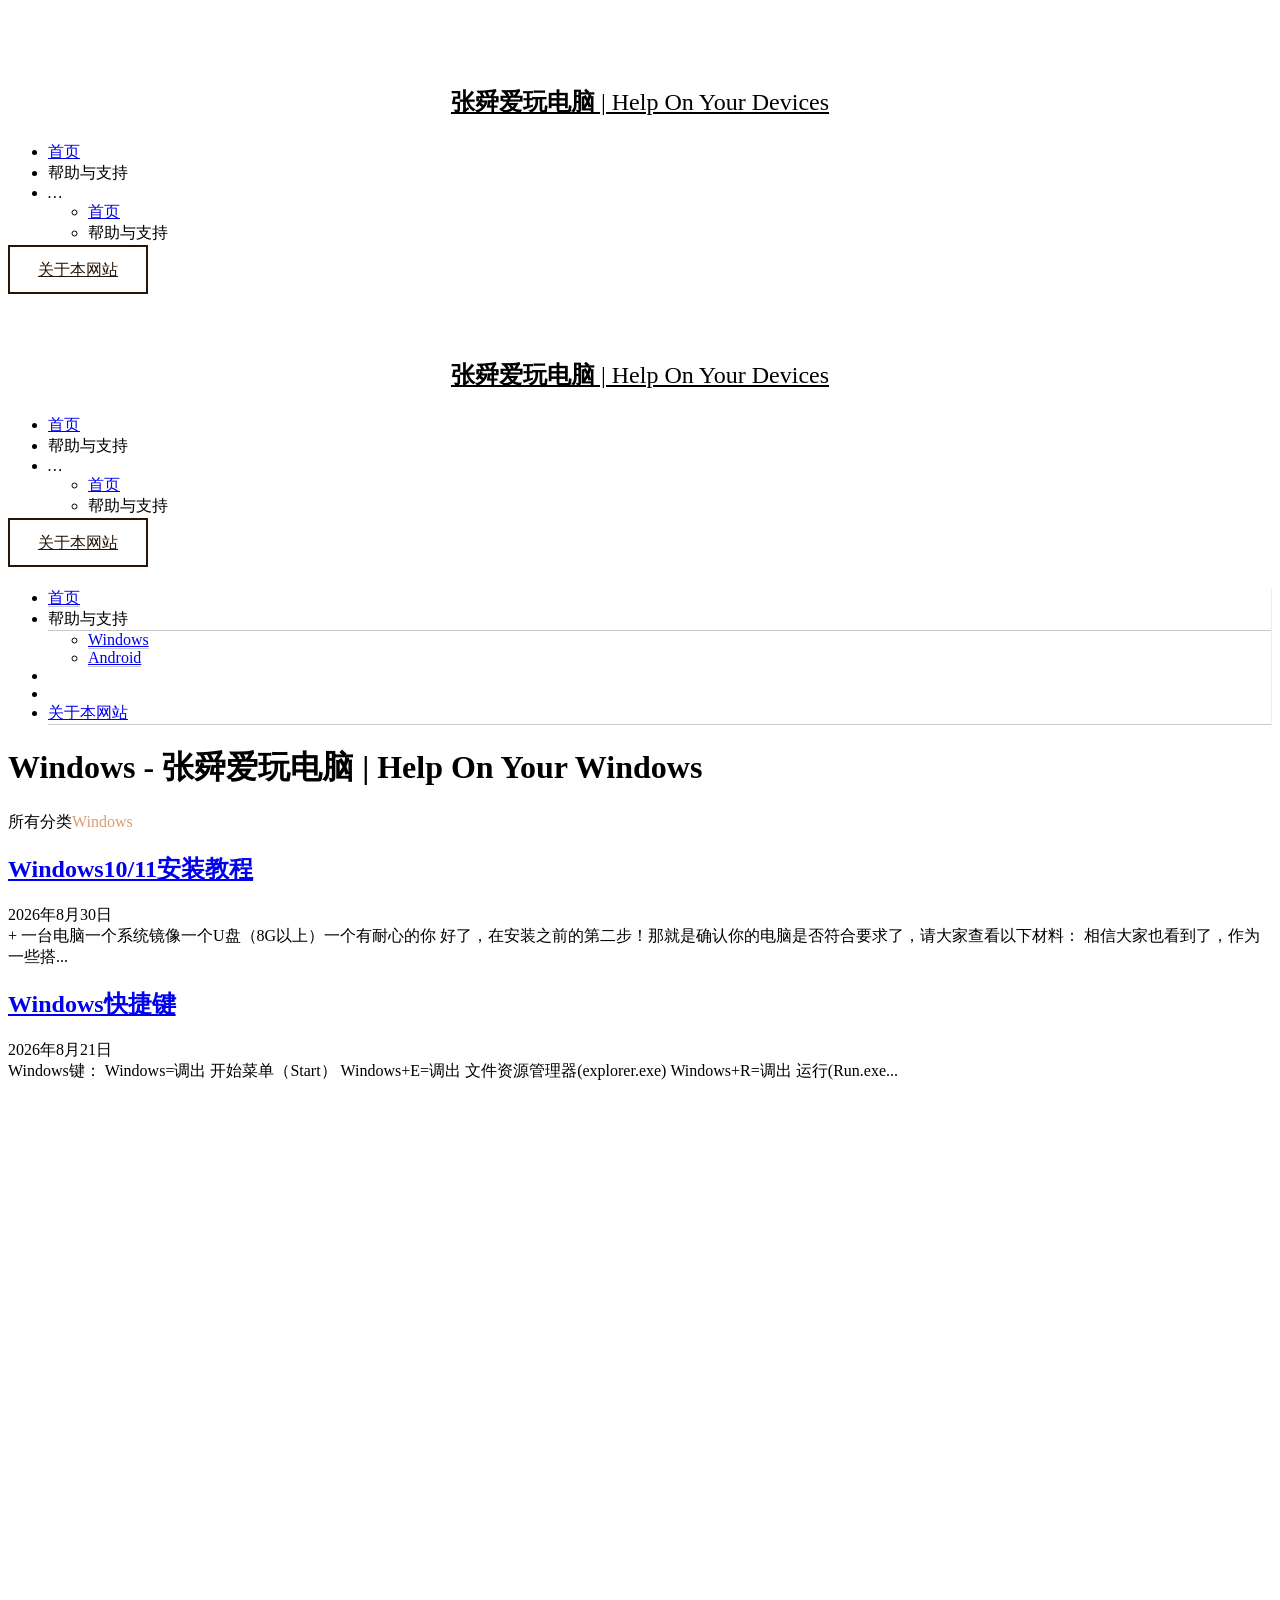
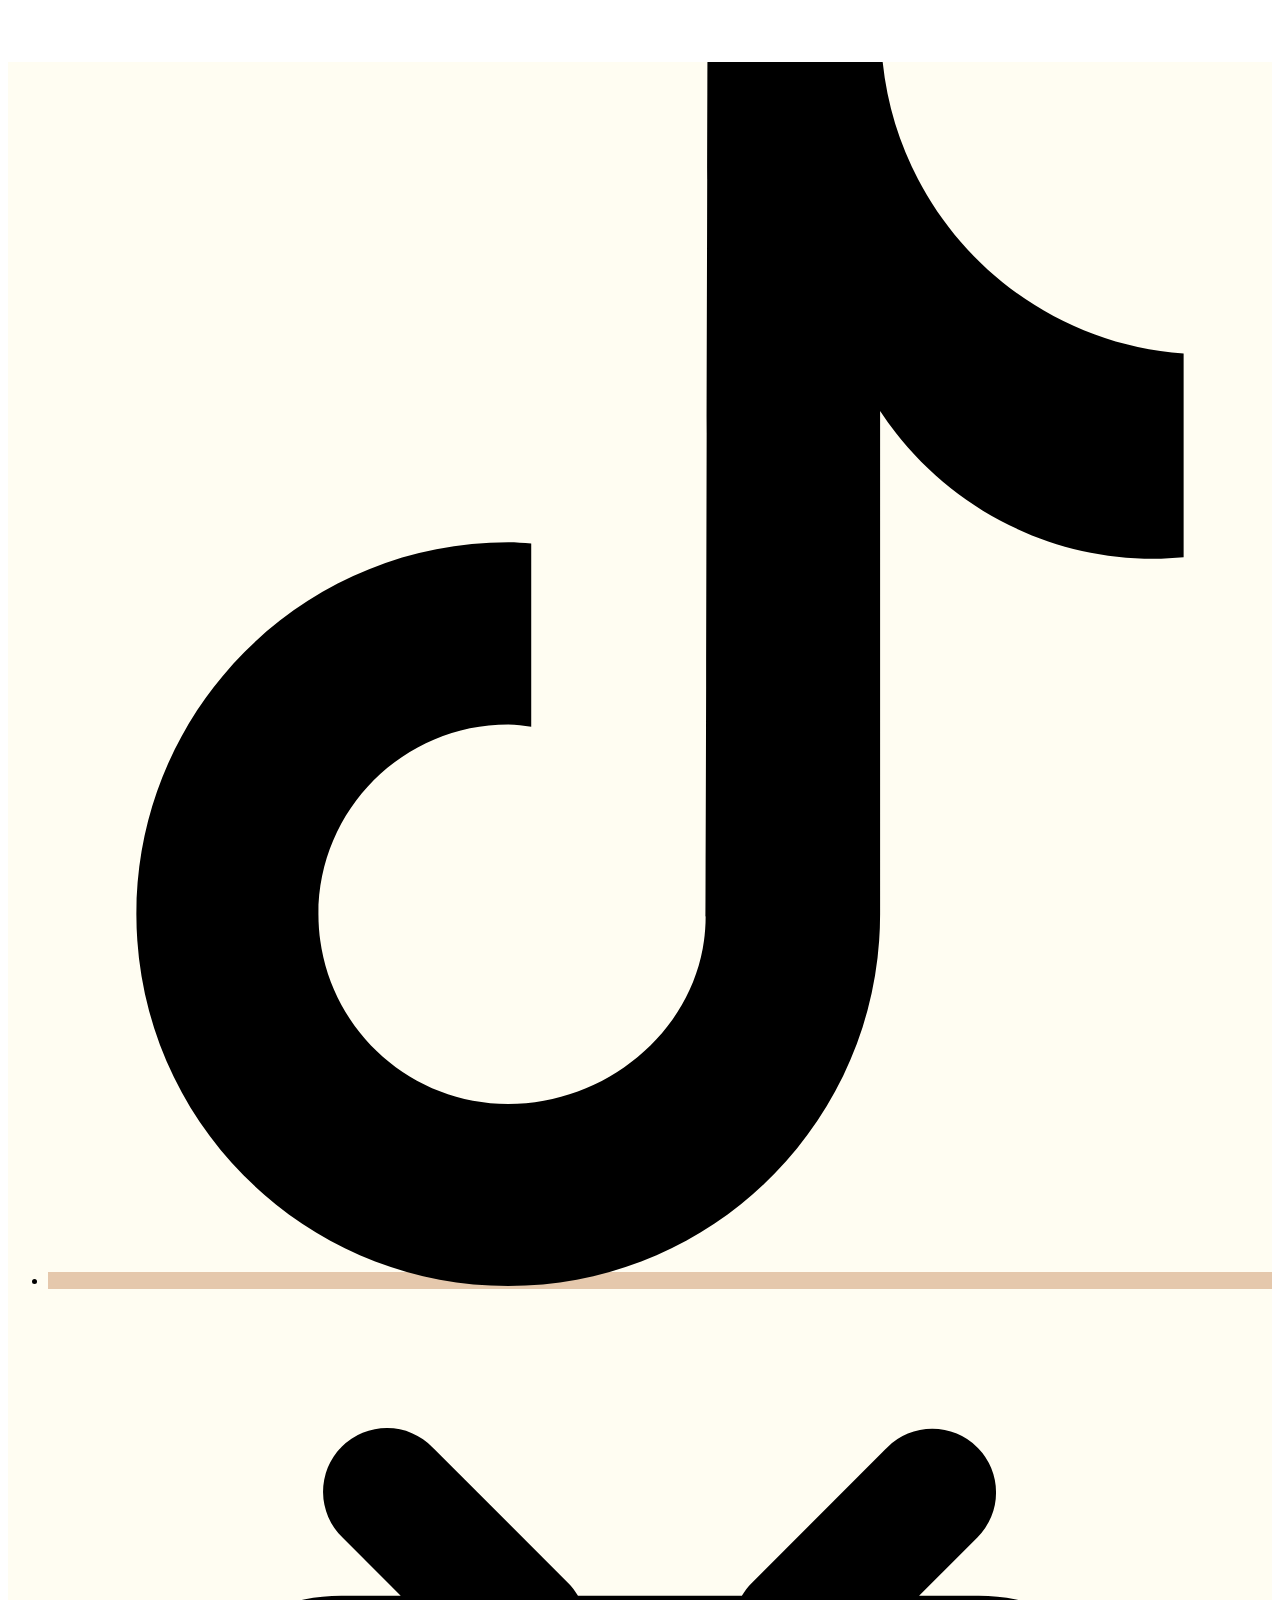
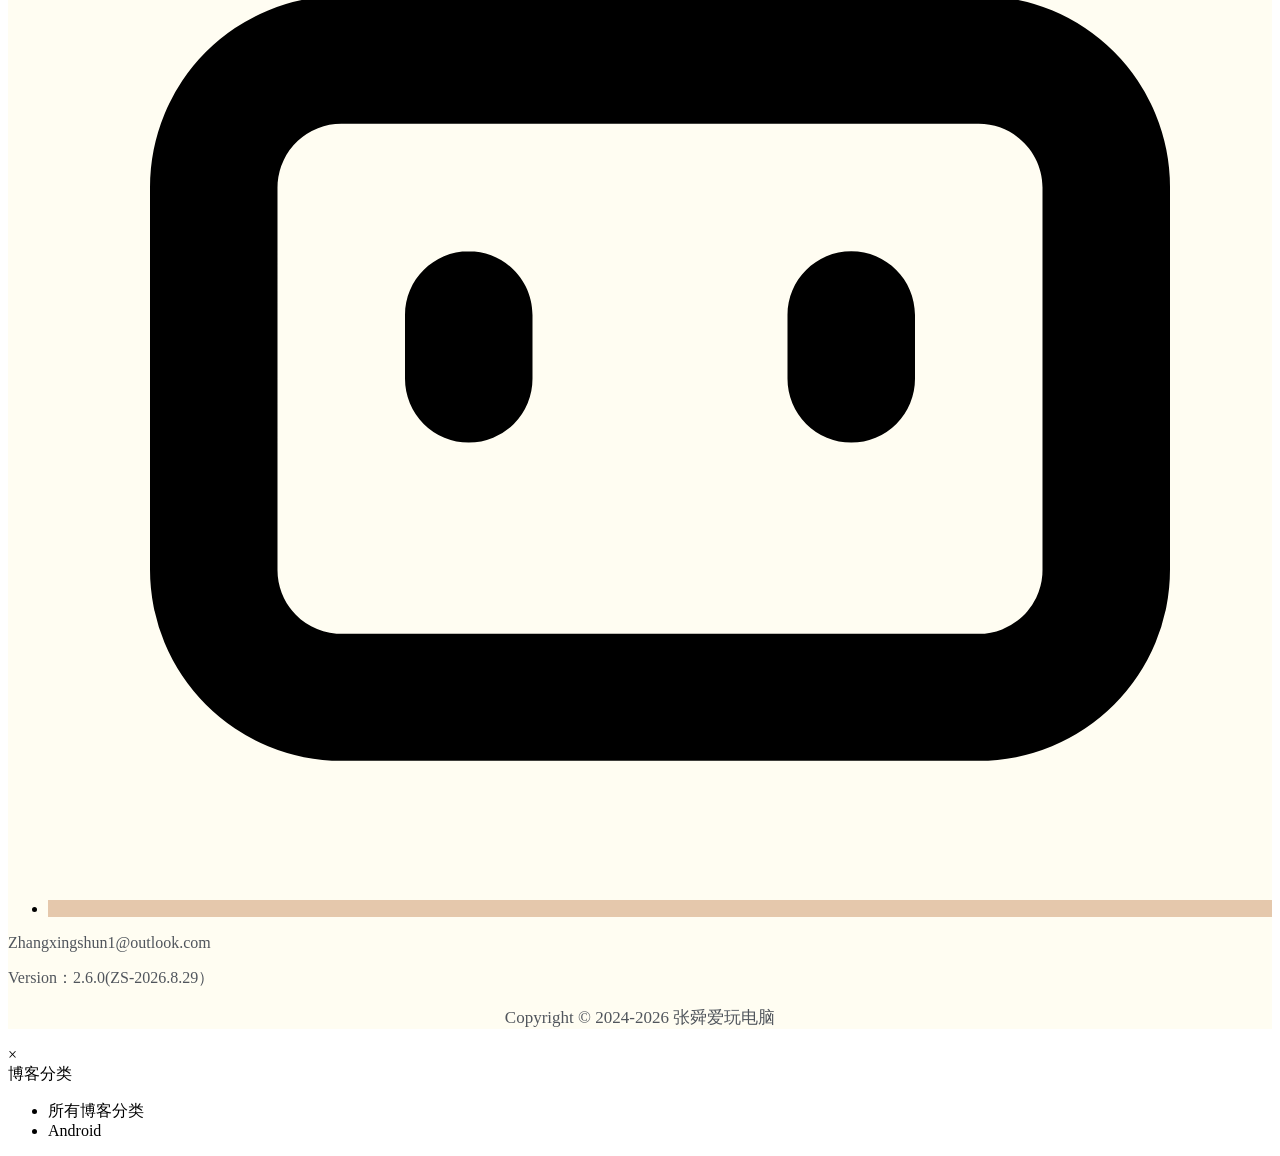
==== windows.html @ d5bbf677 "Add static site root pages, blog and pages" ====
<!DOCTYPE html>
<html itemscope="" itemtype="http://schema.org/WebPage" lang="zh-CN" xmlns="http://www.w3.org/1999/xhtml" xmlns:og="http://ogp.me/ns#"><head>
<link rel="stylesheet" href="../../assets/css/inline-blog-categories-windows.css"/>

<title>Windows - 张舜爱玩电脑 | Help On Your Windows</title>
<!-- removing_gon has activated 100%, so we add not_removing_gon rollout for specific user -->


<meta content="text/html; charset=utf-8" http-equiv="Content-Type"/>


<meta content="width=device-width,initial-scale=1.0,user-scalable=yes,minimum-scale=1.0,maximum-scale=3.0" id="viewport" name="viewport"/>
<meta content="#ffffff" name="theme-color"/>




<link href="../../assets/main_v4.120c3380bda7862e0015.bundle-013b46f3.css" media="screen" rel="stylesheet" type="text/css"/>
<link defer="true" href="../../assets/FvThOzn_oIb22xNpss5MtjFCdyRO-04b8ef7e.png" rel="shortcut icon" type="image/x-icon"/>

<meta content="website" property="og:type"/>
<meta content="张舜爱玩电脑 | Help On Your Windows" property="og:title"/>

<meta content="../../assets/FvThOzn_oIb22xNpss5MtjFCdyRO-04b8ef7e.png" property="og:image"/>
<meta content="张舜爱玩电脑 | Help On Your Windows" property="og:site_name"/>
<meta property="og:description"/>
<meta content="张舜爱玩电脑 | Help On Your Windows" itemprop="name"/>
<meta itemprop="description"/>
<meta content="../../assets/FvThOzn_oIb22xNpss5MtjFCdyRO-04b8ef7e.png" itemprop="image"/>
<meta content="summary" name="twitter:card"/>
<meta content="张舜爱玩电脑 | Help On Your Windows" name="twitter:title"/>
<meta content="" name="twitter:description"/>
<meta content="../../assets/FvThOzn_oIb22xNpss5MtjFCdyRO-04b8ef7e.png" name="twitter:image"/>
<meta name="description"/>
<meta content="" name="keywords"/>


<link href="../../assets/FvThOzn_oIb22xNpss5MtjFCdyRO-04b8ef7e.png" rel="apple-touch-icon" sizes="58x58"/>
<link href="../../assets/FvThOzn_oIb22xNpss5MtjFCdyRO-04b8ef7e.png" rel="apple-touch-icon" sizes="76x76"/>
<link href="../../assets/FvThOzn_oIb22xNpss5MtjFCdyRO-04b8ef7e.png" rel="apple-touch-icon" sizes="80x80"/>
<link href="../../assets/FvThOzn_oIb22xNpss5MtjFCdyRO-04b8ef7e.png" rel="apple-touch-icon" sizes="87x87"/>
<link href="../../assets/FvThOzn_oIb22xNpss5MtjFCdyRO-04b8ef7e.png" rel="apple-touch-icon" sizes="114x114"/>
<link href="../../assets/FvThOzn_oIb22xNpss5MtjFCdyRO-04b8ef7e.png" rel="apple-touch-icon" sizes="120x120"/>
<link href="../../assets/FvThOzn_oIb22xNpss5MtjFCdyRO-04b8ef7e.png" rel="apple-touch-icon" sizes="152x152"/>
<link href="../../assets/FvThOzn_oIb22xNpss5MtjFCdyRO-04b8ef7e.png" rel="apple-touch-icon" sizes="167x167"/>
<link href="../../assets/FvThOzn_oIb22xNpss5MtjFCdyRO-04b8ef7e.png" rel="apple-touch-icon" sizes="180x180"/>



<!-- CUSTOM_CODE_START -->
<!-- CUSTOM_CODE_END -->



<link href="../../assets/css/fonts.css" rel="stylesheet"/><link href="../../assets/css/site.css" rel="stylesheet"/><link href="../../assets/css/runtime.css" rel="stylesheet"/></head>
<body class="show_category locale-zh-CN" data-mobile-new-breakpoint-stage="1" id="user_sites" theme_name="s5-theme">
<div class="product-sxl" data-id="13001093" id="s-page-container">
<style>#nav-popover-panel.nav-dropdown-popover{z-index:999999;padding:0 0;width:-webkit-max-content;width:-moz-max-content;width:max-content;}#nav-popover-panel.nav-dropdown-popover .inner-content{background-color:white;border:none;border-radius:0;padding:unset;}#nav-popover-panel.nav-dropdown-popover .inner-content .panel-container{background-color:white;display:-webkit-box;display:-webkit-flex;display:-ms-flexbox;display:flex;}#nav-popover-panel.nav-dropdown-popover .inner-content .panel-container .sub-panel{border-left:solid 1px white;}#nav-popover-panel.nav-dropdown-popover .inner-content .panel-container .main-panel,#nav-popover-panel.nav-dropdown-popover .inner-content .panel-container .sub-panel{max-height:46vh;overflow-y:auto;}#nav-popover-panel.nav-dropdown-popover .inner-content .panel-container .main-panel .inner-container,#nav-popover-panel.nav-dropdown-popover .inner-content .panel-container .sub-panel .inner-container{display:-webkit-box;display:-webkit-flex;display:-ms-flexbox;display:flex;}#nav-popover-panel.nav-dropdown-popover .inner-content .panel-container .main-panel ul,#nav-popover-panel.nav-dropdown-popover .inner-content .panel-container .sub-panel ul{background-color:white;padding:0 0;display:-webkit-box;display:-webkit-flex;display:-ms-flexbox;display:flex;-webkit-flex-direction:column;-ms-flex-direction:column;flex-direction:column;text-align:left;box-shadow:none;margin:0;}#nav-popover-panel.nav-dropdown-popover .inner-content .panel-container .main-panel ul li,#nav-popover-panel.nav-dropdown-popover .inner-content .panel-container .sub-panel ul li{width:100%;padding:0 0;margin-left:0;margin-right:0;}#nav-popover-panel.nav-dropdown-popover .inner-content .panel-container .main-panel ul li a,#nav-popover-panel.nav-dropdown-popover .inner-content .panel-container .sub-panel ul li a,#nav-popover-panel.nav-dropdown-popover .inner-content .panel-container .main-panel ul li .s-nav-dropdown-item,#nav-popover-panel.nav-dropdown-popover .inner-content .panel-container .sub-panel ul li .s-nav-dropdown-item{display:-webkit-box;display:-webkit-flex;display:-ms-flexbox;display:flex;-webkit-align-items:center;-webkit-box-align:center;-ms-flex-align:center;align-items:center;outline:none;padding:15px;max-width:300px;box-sizing:border-box;cursor:pointer;word-break:break-word;left:0;border:none;background-color:inherit;}#nav-popover-panel.nav-dropdown-popover .inner-content .panel-container .main-panel ul li a:hover,#nav-popover-panel.nav-dropdown-popover .inner-content .panel-container .sub-panel ul li a:hover,#nav-popover-panel.nav-dropdown-popover .inner-content .panel-container .main-panel ul li .s-nav-dropdown-item:hover,#nav-popover-panel.nav-dropdown-popover .inner-content .panel-container .sub-panel ul li .s-nav-dropdown-item:hover,#nav-popover-panel.nav-dropdown-popover .inner-content .panel-container .main-panel ul li a.selected,#nav-popover-panel.nav-dropdown-popover .inner-content .panel-container .sub-panel ul li a.selected,#nav-popover-panel.nav-dropdown-popover .inner-content .panel-container .main-panel ul li .s-nav-dropdown-item.selected,#nav-popover-panel.nav-dropdown-popover .inner-content .panel-container .sub-panel ul li .s-nav-dropdown-item.selected{background-color:inherit;}#nav-popover-panel.nav-dropdown-popover .inner-content .panel-container .main-panel ul li a:hover,#nav-popover-panel.nav-dropdown-popover .inner-content .panel-container .sub-panel ul li a:hover,#nav-popover-panel.nav-dropdown-popover .inner-content .panel-container .main-panel ul li .s-nav-dropdown-item:hover,#nav-popover-panel.nav-dropdown-popover .inner-content .panel-container .sub-panel ul li .s-nav-dropdown-item:hover{background-color:white;}#nav-popover-panel.nav-dropdown-popover .inner-content .panel-container .main-panel ul li a:before,#nav-popover-panel.nav-dropdown-popover .inner-content .panel-container .sub-panel ul li a:before,#nav-popover-panel.nav-dropdown-popover .inner-content .panel-container .main-panel ul li .s-nav-dropdown-item:before,#nav-popover-panel.nav-dropdown-popover .inner-content .panel-container .sub-panel ul li .s-nav-dropdown-item:before,#nav-popover-panel.nav-dropdown-popover .inner-content .panel-container .main-panel ul li a:after,#nav-popover-panel.nav-dropdown-popover .inner-content .panel-container .sub-panel ul li a:after,#nav-popover-panel.nav-dropdown-popover .inner-content .panel-container .main-panel ul li .s-nav-dropdown-item:after,#nav-popover-panel.nav-dropdown-popover .inner-content .panel-container .sub-panel ul li .s-nav-dropdown-item:after{content:none;}#nav-popover-panel.nav-dropdown-popover .inner-content .panel-container .main-panel ul li a .s-nav-text,#nav-popover-panel.nav-dropdown-popover .inner-content .panel-container .sub-panel ul li a .s-nav-text,#nav-popover-panel.nav-dropdown-popover .inner-content .panel-container .main-panel ul li .s-nav-dropdown-item .s-nav-text,#nav-popover-panel.nav-dropdown-popover .inner-content .panel-container .sub-panel ul li .s-nav-dropdown-item .s-nav-text,#nav-popover-panel.nav-dropdown-popover .inner-content .panel-container .main-panel ul li a .s-nav-dropdown-text,#nav-popover-panel.nav-dropdown-popover .inner-content .panel-container .sub-panel ul li a .s-nav-dropdown-text,#nav-popover-panel.nav-dropdown-popover .inner-content .panel-container .main-panel ul li .s-nav-dropdown-item .s-nav-dropdown-text,#nav-popover-panel.nav-dropdown-popover .inner-content .panel-container .sub-panel ul li .s-nav-dropdown-item .s-nav-dropdown-text{line-height:1.5;background:inherit;color:inherit;word-break:break-word;overflow :hidden;text-overflow:ellipsis;display:-webkit-box;-webkit-line-clamp:2;-webkit-box-orient:vertical;}#nav-popover-panel.nav-dropdown-popover .inner-content .panel-container .main-panel ul li a:not(.selected),#nav-popover-panel.nav-dropdown-popover .inner-content .panel-container .sub-panel ul li a:not(.selected),#nav-popover-panel.nav-dropdown-popover .inner-content .panel-container .main-panel ul li .s-nav-dropdown-item:not(.selected),#nav-popover-panel.nav-dropdown-popover .inner-content .panel-container .sub-panel ul li .s-nav-dropdown-item:not(.selected){color:#2e2e2f;}.css-12ihcb7#nav-popover-panel.nav-dropdown-popover{position:fixed;left:0px;top:0px;right:px;bottom:px;display:none;padding-top:0px;margin-left:unset !important;}.css-12ihcb7#nav-popover-panel.nav-dropdown-popover .inner-content{box-shadow:none;}.css-12ihcb7#nav-popover-panel.nav-dropdown-popover .inner-content .panel-container{-webkit-flex-direction:row;-ms-flex-direction:row;flex-direction:row;}.css-12ihcb7#nav-popover-panel.nav-dropdown-popover .inner-content .panel-container .main-panel ul li a:hover,.css-12ihcb7#nav-popover-panel.nav-dropdown-popover .inner-content .panel-container .sub-panel ul li a:hover,.css-12ihcb7#nav-popover-panel.nav-dropdown-popover .inner-content .panel-container .main-panel ul li .s-nav-dropdown-item:hover,.css-12ihcb7#nav-popover-panel.nav-dropdown-popover .inner-content .panel-container .sub-panel ul li .s-nav-dropdown-item:hover,.css-12ihcb7#nav-popover-panel.nav-dropdown-popover .inner-content .panel-container .main-panel ul li a.selected,.css-12ihcb7#nav-popover-panel.nav-dropdown-popover .inner-content .panel-container .sub-panel ul li a.selected,.css-12ihcb7#nav-popover-panel.nav-dropdown-popover .inner-content .panel-container .main-panel ul li .s-nav-dropdown-item.selected,.css-12ihcb7#nav-popover-panel.nav-dropdown-popover .inner-content .panel-container .sub-panel ul li .s-nav-dropdown-item.selected{color:#d47125;}.css-12ihcb7#nav-popover-panel.nav-dropdown-popover .inner-content .panel-container .main-panel ul li a i.fa,.css-12ihcb7#nav-popover-panel.nav-dropdown-popover .inner-content .panel-container .sub-panel ul li a i.fa,.css-12ihcb7#nav-popover-panel.nav-dropdown-popover .inner-content .panel-container .main-panel ul li .s-nav-dropdown-item i.fa,.css-12ihcb7#nav-popover-panel.nav-dropdown-popover .inner-content .panel-container .sub-panel ul li .s-nav-dropdown-item i.fa{margin:0 0 0 10px;}#s-content .css-p1lqz7.s-common-button.s-custom-btn,#section-selector-wrapper .css-p1lqz7.s-common-button.s-custom-btn,#s-use-site-style-config-container .css-p1lqz7.s-common-button.s-custom-btn{color:#271507;border:2px solid #271507;background:transparent;padding:14px 28px;}.css-pa7kn5 .s-top-padding-large.s-section:not(.s-slider-section):not(.s-grid-section),.css-pa7kn5 .s-top-padding-large.s-grid-section:not(._wide),.css-pa7kn5 .s-top-padding-large.s-new-grid-section:not(.padding-adjust),.css-pa7kn5 .s-top-padding-large.s-section.s-new-grid-section.padding-adjust{padding-top:150px !important;}.css-pa7kn5 .s-bottom-padding-large.s-section:not(.s-slider-section):not(.s-grid-section),.css-pa7kn5 .s-bottom-padding-large.s-grid-section:not(._wide):not(.padding-adjust),.css-pa7kn5 .s-bottom-padding-large.s-new-grid-section:not(.padding-adjust),.css-pa7kn5 .s-bottom-padding-large.s-section.s-new-grid-section.padding-adjust{padding-bottom:150px !important;}.css-pa7kn5 .s-top-padding-half.s-section:not(.s-slider-section):not(.s-grid-section),.css-pa7kn5 .s-top-padding-half.s-grid-section:not(._wide):not(.padding-adjust),.css-pa7kn5 .s-top-padding-half.s-new-grid-section:not(.padding-adjust),.css-pa7kn5 .s-top-padding-half.s-section.s-new-grid-section.padding-adjust{padding-top:138px;}@media screen and (max-width:767px){.css-pa7kn5 .s-top-padding-half.s-section:not(.s-slider-section):not(.s-grid-section),.css-pa7kn5 .s-top-padding-half.s-grid-section:not(._wide):not(.padding-adjust),.css-pa7kn5 .s-top-padding-half.s-new-grid-section:not(.padding-adjust),.css-pa7kn5 .s-top-padding-half.s-section.s-new-grid-section.padding-adjust{padding-top:125px;}}.css-pa7kn5 .s-bottom-padding-half.s-section:not(.s-slider-section):not(.s-grid-section),.css-pa7kn5 .s-bottom-padding-half.s-grid-section:not(._wide):not(.padding-adjust),.css-pa7kn5 .s-bottom-padding-half.s-new-grid-section:not(.padding-adjust),.css-pa7kn5 .s-bottom-padding-half.s-section.s-new-grid-section.padding-adjust{padding-bottom:calc( 40px + 0px );}@media screen and (max-width:767px){.css-pa7kn5 .s-bottom-padding-half.s-section:not(.s-slider-section):not(.s-grid-section),.css-pa7kn5 .s-bottom-padding-half.s-grid-section:not(._wide):not(.padding-adjust),.css-pa7kn5 .s-bottom-padding-half.s-new-grid-section:not(.padding-adjust),.css-pa7kn5 .s-bottom-padding-half.s-section.s-new-grid-section.padding-adjust{padding-bottom:calc( 27px + 0px );}}.css-pa7kn5 .s-top-padding-none.s-section:not(.s-slider-section):not(.s-grid-section),.css-pa7kn5 .s-top-padding-none.s-grid-section:not(._wide):not(.padding-adjust),.css-pa7kn5 .s-top-padding-none.s-new-grid-section:not(.padding-adjust),.css-pa7kn5 .s-top-padding-none.s-section.s-new-grid-section.padding-adjust{padding-top:98px;}.css-pa7kn5 .s-bottom-padding-none.s-section:not(.s-slider-section):not(.s-grid-section),.css-pa7kn5 .s-bottom-padding-none.s-grid-section:not(._wide):not(.padding-adjust),.css-pa7kn5 .s-bottom-padding-none.s-new-grid-section:not(.padding-adjust),.css-pa7kn5 .s-bottom-padding-none.s-section.s-new-grid-section.padding-adjust{padding-bottom:0;}.css-pa7kn5 .s-section:not(.s-slider-section):not(.s-grid-section),.css-pa7kn5 .s-grid-section:not(._wide):not(.padding-adjust),.css-pa7kn5 .s-new-grid-section:not(.padding-adjust),.css-pa7kn5 .s-section.s-new-grid-section.padding-adjust{padding-top:178px;padding-bottom:80px;}@media screen and (max-width:767px){.css-pa7kn5 .s-section:not(.s-slider-section):not(.s-grid-section),.css-pa7kn5 .s-grid-section:not(._wide):not(.padding-adjust),.css-pa7kn5 .s-new-grid-section:not(.padding-adjust),.css-pa7kn5 .s-section.s-new-grid-section.padding-adjust{padding-top:151px;padding-bottom:53px;}}@media screen and (max-width:767px){.css-pa7kn5 .s-section:not(.s-slider-section):not(.s-grid-section).s-section-mobile-height-full,.css-pa7kn5 .s-grid-section:not(._wide):not(.padding-adjust).s-section-mobile-height-full,.css-pa7kn5 .s-new-grid-section:not(.padding-adjust).s-section-mobile-height-full,.css-pa7kn5 .s-section.s-new-grid-section.padding-adjust.s-section-mobile-height-full{min-height:calc( 100vh - var(--s-mobile-nav-height) - var(--s-mobile-actions-height) );}}.css-pa7kn5 .s-section.s-slider-section .iosslider.with-adjust .slider .inner{padding-top:80px;padding-bottom:80px;}@media screen and (max-width:767px){.css-pa7kn5 .s-section.s-slider-section .iosslider.with-adjust .slider .inner{padding-top:53px;padding-bottom:53px;}}.css-1jeoon1 .s-section:not(.s-slider-section):not(.s-grid-section):not(.s-new-gallery-section):not(.s-blog-section):not(.s-store-section):not(.s-new-media-section):not(.s-accordion-section){display:-webkit-box;display:-webkit-flex;display:-ms-flexbox;display:flex;-webkit-box-pack:center;-webkit-justify-content:center;-ms-flex-pack:center;justify-content:center;-webkit-align-items:center;-webkit-box-align:center;-ms-flex-align:center;align-items:center;box-sizing:border-box;min-height:calc(100vh - 0px) !important;}@media screen and (max-width:727px){.css-1jeoon1 .s-section:not(.s-slider-section):not(.s-grid-section):not(.s-new-gallery-section):not(.s-blog-section):not(.s-store-section):not(.s-new-media-section):not(.s-accordion-section){min-height:calc(100vh - var(--s-mobile-nav-height) - var(--s-mobile-actions-height)) !important;}}.css-1jeoon1 .s-section:not(.s-slider-section):not(.s-grid-section):not(.s-new-gallery-section):not(.s-blog-section):not(.s-store-section):not(.s-new-media-section):not(.s-accordion-section) .container{margin:0 3%;max-width:94%;box-sizing:border-box;width:1200px !important;}#s-content .css-5f6ijg.s-common-button.s-custom-btn,#section-selector-wrapper .css-5f6ijg.s-common-button.s-custom-btn,#s-use-site-style-config-container .css-5f6ijg.s-common-button.s-custom-btn{color:rgba(0,0,0,0.8);background:#e7a777;border:1px solid rgba(0,0,0,0.1);background-clip:padding-box;}.css-owv3vc{display:-webkit-box;display:-webkit-flex;display:-ms-flexbox;display:flex;-webkit-box-pack:center;-webkit-justify-content:center;-ms-flex-pack:center;justify-content:center;}.css-owv3vc > a{margin:unset;}.css-inqda5.s-footer-section .s-footer-text,.css-inqda5.s-footer-section .s-terms-link{color:#50555c;}.css-vtybll.s-footer-section .s-footer-text a{color:#a9aeb2;}.css-1ldiy5p.s-footer-section .s-component.s-social-media ul.s-social-media-buttons .s-social-icon{background:rgba(204,148,105,0.5);}</style><div data-hypernova-emotion-id="9komjz,12ihcb7,p1lqz7,pa7kn5,1jeoon1,5f6ijg,owv3vc,inqda5,vtybll,1ldiy5p" data-hypernova-id="7f423376-6084-4e9b-ab77-488040215ebc" data-hypernova-key="SiteBootstrapper"><div id="s-page-client-container"><div><div class="s-variation-default s-custom-colors s-font-body-default s-font-title-default s-font-heading-thinnerhei s-font-button-default s-font-nav_item-default s-font-nav_dropdown-default s-font-weight-body-default s-font-weight-title-default s-font-weight-heading-default s-font-weight-button-default s-font-weight-nav_item-default s-font-weight-nav_dropdown-default s-template-s5-theme s-theme-alignment-center s-blog-categories-page-content" id="s-content" lang="zh" style="--s-mobile-nav-height: 60px; --s-mobile-actions-height: 0px;"><div style="margin: auto;"><div><style id="color-style-tag">.s-custom-colors .s-bg-overlay:before{background:rgba(1,1,0,0.35);}.s-custom-colors .s-component.s-social-media ul.s-social-media-buttons .s-social-icon{background:rgba(218,157,112,0.5);}.s-custom-colors .fixed-login-container .login-container{background: #da9d70;}.s-custom-colors .s-ecommerce-row-view-product .s-ecommerce-row-view-product-thumbnail-list ul li.current{border: 2px solid #da9d70}.s-custom-colors .s-ecommerce-card-view-wrapper .s-ecommerce-card-view-card .s-ecommerce-card-view-card-stock-warning{background: #da9d70;}.s-custom-colors .s-ecommerce-shopping-cart-wrapper .s-ecommerce-shopping-cart{background: #da9d70;}.s-custom-colors .s-ecommerce-shopping-cart-wrapper .s-ecommerce-shopping-cart.hovered{background: #da9d70;}.s-custom-colors .s-ecommerce-shopping-cart-wrapper .s-ecommerce-shopping-cart-mobile{
        background: #dbdbdb;
        border-top: 1px solid #afafaf;}.s-custom-colors .s-ecommerce-shopping-cart-wrapper .s-ecommerce-shopping-cart-mobile .check-btn{background: #da9d70;}.s-custom-colors .s-ecommerce-animation-item{
        border: 2px solid #da9d70;
        color: #da9d70;}.s-custom-colors .s-ecommerce-row-view-product .mobile-select .price-label{color: #da9d70}.s-custom-colors .s-ecommerce-row-view-product .mobile-select .variation-item.selected{border: 1px solid #da9d70; background: #da9d70;}.s-custom-colors .s-ecommerce-row-view-product .mobile-select .add-btn{background: #da9d70;}.s-custom-colors .s-ecommerce-row-view-product .slider-wrapper .slider-dot-wrapper .slider-dot{border: 1px solid #da9d70}.s-custom-colors .s-ecommerce-row-view-product .slider-wrapper .slider-dot-wrapper .slider-dot.selected{background: #da9d70}.s-custom-colors .s-section .category-link-item.selected{color: #da9d70;}.s-custom-colors .s-section .category-link-item.selected:after{background: #da9d70}.s-custom-colors .s-section .category-link-item-wrapper:hover .category-link-item:not(.no-hover){color: #da9d70;}.s-custom-colors .s-ecommerce .s-ecommerce-products-wrapper .s-ecommerce-card-view-wrapper .s-ecommerce-card-view-detail .s-ecommerce-card-view-detail-header .next-product-btn{color: #da9d70;}.s-custom-colors .s-ecommerce .s-ecommerce-products-wrapper .s-ecommerce-card-view-wrapper .s-ecommerce-card-view-detail .s-ecommerce-card-view-detail-header .prev-product-btn{color: #da9d70;}.s-custom-colors .s-ecommerce .s-ecommerce-products-wrapper .s-ecommerce-card-view-wrapper .s-ecommerce-card-view-detail .s-ecommerce-card-view-detail-header .back-btn{color: #da9d70;}.s-custom-colors .s-ecommerce .s-ecommerce-products-wrapper .s-ecommerce-card-view-wrapper .s-ecommerce-card-view-detail .s-ecommerce-card-view-detail-header .next-product-btn:hover{color: #e1b08c;}.s-custom-colors .s-ecommerce .s-ecommerce-products-wrapper .s-ecommerce-card-view-wrapper .s-ecommerce-card-view-detail .s-ecommerce-card-view-detail-header .prev-product-btn:hover{color: #e1b08c;}.s-custom-colors .s-ecommerce .s-ecommerce-products-wrapper .s-ecommerce-card-view-wrapper .s-ecommerce-card-view-detail .s-ecommerce-card-view-detail-header .back-btn:hover{color: #e1b08c;}.s-custom-colors .s-donation-section .s-component.s-donation .s-donation-progress .progress-bar .progress{background: #da9d70}.s-custom-colors .s-donation-section .s-component.s-donation .s-donation-progress .progress-bar .indicator:before{background: #da9d70}.s-custom-colors .s-donation-section .s-component.s-donation .s-donation-progress .progress-bar .indicator:after{border-top-color: #da9d70}.s-custom-colors {--main-color: #da9d70}.s-custom-colors .s-theme-color-1{color: #da9d70}.s-custom-colors .s-bg-theme-color-1{background-color: #da9d70}.s-custom-colors .s-bg-theme-color-fade-1{background-color: rgba(218,157,112,0.07)}.s-custom-colors .s-bg-theme-color-fade-2{background-color: rgba(218,157,112,0.2)}.s-custom-colors .s-border-theme-color-1{border-color: #da9d70}.s-custom-colors .s-button-theme-style{background-color: rgba(218,157,112,0.2); color: #da9d70}.s-custom-colors .s-button-theme-style-shadow{background-color: rgba(218,157,112,0.2); box-shadow: 0px 3px 0 rgba(218,157,112,0.2); color: #da9d70}.s-custom-colors .s-button-theme-style-border{background-color: rgba(218,157,112,0.2); border: 2px solid rgba(218,157,112,0.2); color: #da9d70}.s-custom-colors .s-button-theme-style-important{background-color: rgba(218,157,112,0.2) !important; color: #da9d70 !important}
.s-custom-colors .navigator .nav-container .nav ul li a:hover,
.s-custom-colors .navigator .nav-container .nav ul li a.selected {
  background: #ededed;
}
.s-custom-colors .navigator .nav-container .nav ul.items li,
.s-custom-colors .navigator .nav-container .nav ul.items,
.s-custom-colors .navigator {
  border-color: #c9c9c9;
}

.s-custom-colors .dummy-shadow {
  box-shadow: #dbdbdb 0 0 10px 0 inset;
}
.navbar-drawer.site-drawer ul#nav-drawer-list {
  border-right: 1px solid #ededed;
}
.navbar-drawer.site-drawer ul#nav-drawer-list li a.selected {
  background: #ededed;
  box-shadow: 5px 0 0 0 #c9c9c9 inset;
}
.navbar-drawer.site-drawer ul#nav-drawer-list li {
  a:not(.social-media-link):not(.mobile-nav-button .s-common-button), .s-mobile-nav-dropdown-item, .s-mobile-membership-login-nav-item, .s-mobile-multi-lang, .s-mobile-nav-btn {
    border-bottom: 1px solid #c9c9c9;
  }
}.s-custom-colors .s-text-color-custom1{ color: #e7a777; }
.s-custom-colors .s-text-color-custom2{ color: #020201; }
</style><style id="font-style-tag">
    #s-content.s-font-heading-thinnerhei .s-font-heading {
      font-family: "Open Sans", "open_sans", "Lucida Grande", "Verdana", "Pingfang SC", "Pingfang TC", "Hiragino Sans GB", "Microsoft YaHei", serif;
    }
    #s-content.s-font-heading-thinnerhei .s-font-heading:lang(ja) {
      font-family: "Open Sans", "open_sans", "Lucida Grande", "Verdana", "Pingfang SC", "Pingfang TC", "Hiragino Sans GB", "Microsoft YaHei", "ヒラギノ角ゴ Pro W3","Hiragino Kaku Gothic Pro",Osaka,"メイリオ",Meiryo,"ＭＳ Ｐゴシック","MS PGothic", serif
    }
    #s-content.s-font-heading-thinnerhei .s-font-heading:lang(zh-cn),
    #s-content.s-font-heading-thinnerhei .s-font-heading:lang(sxl),
    #s-content.s-font-heading-thinnerhei .s-font-heading:lang(zh) {
      font-family: "Open Sans", "open_sans", "Lucida Grande", "Verdana", "Pingfang SC", "Pingfang TC", "Hiragino Sans GB", "Microsoft YaHei", Cardo, STSong, "Songti SC", SimSun, "PingFang SC", "Microsoft YaHei", 微软雅黑, STXihei, 华文细黑, serif
    }
    #s-content.s-font-heading-thinnerhei .s-font-heading:lang(zh-tw) {
      font-family: "Open Sans", "open_sans", "Lucida Grande", "Verdana", "Pingfang SC", "Pingfang TC", "Hiragino Sans GB", "Microsoft YaHei", 'PingFang TC','Microsoft JhengHei',"微軟正黑體",STXihei, serif;
    }
  </style></div><div class="s-nav navigator css-1q65qf1 css-1ove99u0" font-size="100%" id="f_a7eefaef-c78a-4fe1-925d-f515062961c4" name="topBar" style="--borderColor: #000; --textColor: #d47125; --blockTextColor: #ffffff; --blockBackgroundColor: #d47125;" type="NavTheme"><div class="s-navbar-desktop s-navbar-desktop-normal s-bg-dark-text s-new-layout topBar s-new-layout-a s-layout-version-a-v2 s-nav-spacing-compact s-nav-highlight-underline s-nav-drop-shadow-no s-nav-sticky-drop-shadow-default css-1eummce overlaps-content has-new-layout has-image2 has-button has-social-media-contact-lists has-title s-nav-transparent-desktop remaining-text-color-logic"><div class="s-nav-inner nav-item-loaded"><div class="s-nav-inner-wrap"><div class="s-logo"><div class="css-fisrrk css-bpty50"><div class="s-logo-image-normal"><div class="s-logo-image image1"><div class="s-component s-image"><div><div class="s-component-content"><div class="s-img-wrapper"><a aria-label="image link" href="../../index.html"><img alt="" class="crop-default" data-description="" height="300" src="../../assets/FvThOzn_oIb22xNpss5MtjFCdyRO-04b8ef7e.png" style="width: auto; height: auto; border-radius: 8px;" title="" width="300"/></a></div></div></div></div></div></div><div class="s-logo-image-alternative"><div class="s-logo-image image1"><div class="s-component s-image"><div><div class="s-component-content"><div class="s-img-wrapper"><a aria-label="image link" href="../../index.html"><img alt="" class="crop-default" data-description="" height="300" src="../../assets/FvThOzn_oIb22xNpss5MtjFCdyRO-04b8ef7e.png" style="width: auto; height: auto; border-radius: 8px;" title="" width="300"/></a></div></div></div></div></div><div class="s-logo-image image2"><div class="s-component s-image"><div><div class="s-component-content"><div class="s-img-wrapper"><img alt="" class="crop-default" data-description="" height="300" src="../../assets/power-5c50869b.png" style="width: auto; height: auto;" title="" width="300"/></div></div></div></div></div></div></div></div><div class="s-logo-title"><div class="s-component s-text"><div class=""><div class="s-component-content s-font-title" style="white-space: pre-wrap;"><div class="s-rich-text-wrapper" style="display: block; "><p class="font-size-tag-custom s-rich-text-wrapper" style="text-align: center; font-size: 24px;"><span style="color: var(--s-pre-color12);"><a data-type="undefined" href="../../index.html" style="color: var(--s-pre-color12);" target="_blank"><strong>张舜爱玩电脑</strong></a></span><span style="color: var(--s-pre-color12);"><a data-type="undefined" href="../../index.html" style="color: var(--s-pre-color12);" target="_blank"> | Help On Your Devices</a></span></p></div></div></div></div></div><div class="s-nav-items-and-links"><ul class="s-uncollapsed-nav"><li class="s-nav-li"><div class="s-nav-link-container"><a href="../../index.html" target="_self"><span class="s-font-nav_item s-nav-text">首页</span></a></div></li><li class="s-nav-li s-navbar-dropdown _down"><div class="s-nav-link-container located-dropdown-item" style="position: relative; pointer-events: auto;"><div><div class="s-nav-link-container"><div class="s-nav-dropdown-item" style="display: flex; align-items: center; justify-content: space-between;"><span class="s-font-nav_item s-nav-dropdown-text">帮助与支持 </span><i class="fa drop-down-icon-bold fas fa-chevron-down" style="display: inline;"></i></div></div></div><div class="nav-dropdown-popover css-12ihcb7" id="nav-popover-panel"><div class="inner-content"><div class="panel-container s-variation-default s-custom-colors s-font-body-default s-font-title-default s-font-heading-thinnerhei s-font-button-default s-font-nav_item-default s-font-nav_dropdown-default s-font-weight-body-default s-font-weight-title-default s-font-weight-heading-default s-font-weight-button-default s-font-weight-nav_item-default s-font-weight-nav_dropdown-default" id="nav-dropdown-panel"><style id="font-style-tag-nav-dropdown-panel">
    #nav-dropdown-panel.s-font-heading-thinnerhei .s-font-heading {
      font-family: "Open Sans", "open_sans", "Lucida Grande", "Verdana", "Pingfang SC", "Pingfang TC", "Hiragino Sans GB", "Microsoft YaHei", serif;
    }
    #nav-dropdown-panel.s-font-heading-thinnerhei .s-font-heading:lang(ja) {
      font-family: "Open Sans", "open_sans", "Lucida Grande", "Verdana", "Pingfang SC", "Pingfang TC", "Hiragino Sans GB", "Microsoft YaHei", "ヒラギノ角ゴ Pro W3","Hiragino Kaku Gothic Pro",Osaka,"メイリオ",Meiryo,"ＭＳ Ｐゴシック","MS PGothic", serif
    }
    #nav-dropdown-panel.s-font-heading-thinnerhei .s-font-heading:lang(zh-cn),
    #nav-dropdown-panel.s-font-heading-thinnerhei .s-font-heading:lang(sxl),
    #nav-dropdown-panel.s-font-heading-thinnerhei .s-font-heading:lang(zh) {
      font-family: "Open Sans", "open_sans", "Lucida Grande", "Verdana", "Pingfang SC", "Pingfang TC", "Hiragino Sans GB", "Microsoft YaHei", Cardo, STSong, "Songti SC", SimSun, "PingFang SC", "Microsoft YaHei", 微软雅黑, STXihei, 华文细黑, serif
    }
    #nav-dropdown-panel.s-font-heading-thinnerhei .s-font-heading:lang(zh-tw) {
      font-family: "Open Sans", "open_sans", "Lucida Grande", "Verdana", "Pingfang SC", "Pingfang TC", "Hiragino Sans GB", "Microsoft YaHei", 'PingFang TC','Microsoft JhengHei',"微軟正黑體",STXihei, serif;
    }
  </style><div class="main-panel"><ul><li><a class="s-nav-dropdown-item" href="../../windows.html" target="_self"><span class="s-font-nav_dropdown s-nav-text">Windows</span></a></li><li><a class="s-nav-dropdown-item" href="../../android.html" target="_self"><span class="s-font-nav_dropdown s-nav-text">Android</span></a></li></ul></div></div></div></div></div></li><li class="s-nav-li s-nav-ellipsis s-navbar-dropdown _down hidden"><div class="s-nav-link-container"><span class="s-font-body s-nav-dropdown-text" style="display: flex; align-items: center;"><i class="ellipsis-icon">… </i> <i class="fa drop-down-icon-bold fas fa-chevron-down" style="display: inline;"></i></span></div><ul class="s-collapsed-nav"><li class="s-nav-li"><div class="s-nav-link-container"><a href="../../index.html" target="_self"><span class="s-font-nav_item s-nav-text">首页</span></a></div></li><li class="s-nav-li s-navbar-dropdown _right"><div class="s-nav-link-container located-dropdown-item" style="position: relative; pointer-events: auto;"><div><div class="s-nav-link-container"><div class="s-nav-dropdown-item" style="display: flex; align-items: center; justify-content: space-between;"><span class="s-font-nav_item s-nav-dropdown-text">帮助与支持 </span><i class="fa drop-down-icon-bold fas fa-chevron-right" style="display: inline;"></i></div></div></div><div class="nav-dropdown-popover css-12ihcb7" id="nav-popover-panel"><div class="inner-content"><div class="panel-container s-variation-default s-custom-colors s-font-body-default s-font-title-default s-font-heading-thinnerhei s-font-button-default s-font-nav_item-default s-font-nav_dropdown-default s-font-weight-body-default s-font-weight-title-default s-font-weight-heading-default s-font-weight-button-default s-font-weight-nav_item-default s-font-weight-nav_dropdown-default" id="nav-dropdown-panel"><style id="font-style-tag-nav-dropdown-panel">
    #nav-dropdown-panel.s-font-heading-thinnerhei .s-font-heading {
      font-family: "Open Sans", "open_sans", "Lucida Grande", "Verdana", "Pingfang SC", "Pingfang TC", "Hiragino Sans GB", "Microsoft YaHei", serif;
    }
    #nav-dropdown-panel.s-font-heading-thinnerhei .s-font-heading:lang(ja) {
      font-family: "Open Sans", "open_sans", "Lucida Grande", "Verdana", "Pingfang SC", "Pingfang TC", "Hiragino Sans GB", "Microsoft YaHei", "ヒラギノ角ゴ Pro W3","Hiragino Kaku Gothic Pro",Osaka,"メイリオ",Meiryo,"ＭＳ Ｐゴシック","MS PGothic", serif
    }
    #nav-dropdown-panel.s-font-heading-thinnerhei .s-font-heading:lang(zh-cn),
    #nav-dropdown-panel.s-font-heading-thinnerhei .s-font-heading:lang(sxl),
    #nav-dropdown-panel.s-font-heading-thinnerhei .s-font-heading:lang(zh) {
      font-family: "Open Sans", "open_sans", "Lucida Grande", "Verdana", "Pingfang SC", "Pingfang TC", "Hiragino Sans GB", "Microsoft YaHei", Cardo, STSong, "Songti SC", SimSun, "PingFang SC", "Microsoft YaHei", 微软雅黑, STXihei, 华文细黑, serif
    }
    #nav-dropdown-panel.s-font-heading-thinnerhei .s-font-heading:lang(zh-tw) {
      font-family: "Open Sans", "open_sans", "Lucida Grande", "Verdana", "Pingfang SC", "Pingfang TC", "Hiragino Sans GB", "Microsoft YaHei", 'PingFang TC','Microsoft JhengHei',"微軟正黑體",STXihei, serif;
    }
  </style><div class="main-panel"><ul><li><a class="s-nav-dropdown-item" href="../../windows.html" target="_self"><span class="s-font-nav_dropdown s-nav-text">Windows</span></a></li><li><a class="s-nav-dropdown-item" href="../../android.html" target="_self"><span class="s-font-nav_dropdown s-nav-text">Android</span></a></li></ul></div></div></div></div></div></li></ul></li></ul></div><div class="s-nav-link-container s-nav-btn"><div class="s-button-package button-fill-solid full-width-on-mobile css-ipdc46 css-1eq0yei0"><div class="s-button s-component"><div><div class="s-component-content"><a class="s-common-button s-custom-btn css-p1lqz7 s-font-button mobile-automatic pc-small ghost" data-component="button" data-is-nav-btn="true" data-type="Section" href="../../2.html" target="_self">关于本网站</a></div></div></div></div></div></div></div></div><div class="s-navbar-desktop s-navbar-desktop-fixed s-bg-dark-text s-new-layout topBar s-new-layout-a s-layout-version-a-v2 s-nav-spacing-compact s-nav-highlight-underline s-nav-drop-shadow-no s-nav-sticky-drop-shadow-default css-1eummce _alternativeNavBackgroundColorIsDifferentFromNormal overlaps-content has-new-layout has-image2 has-button has-social-media-contact-lists has-title s-nav-transparent-desktop remaining-text-color-logic navbar-sticky _show"><div class="s-nav-inner nav-item-loaded"><div class="s-nav-inner-wrap reset-center-nav-items" style="min-height: unset;"><div class="s-logo"><div class="css-fisrrk css-bpty50"><div class="s-logo-image-normal"><div class="s-logo-image image1"><div class="s-component s-image"><div><div class="s-component-content"><div class="s-img-wrapper"><a aria-label="image link" href="../../index.html"><img alt="" class="crop-default" data-description="" height="300" src="../../assets/FvThOzn_oIb22xNpss5MtjFCdyRO-04b8ef7e.png" style="width: auto; height: auto; border-radius: 8px;" title="" width="300"/></a></div></div></div></div></div></div><div class="s-logo-image-alternative"><div class="s-logo-image image1"><div class="s-component s-image"><div><div class="s-component-content"><div class="s-img-wrapper"><a aria-label="image link" href="../../index.html"><img alt="" class="crop-default" data-description="" height="300" src="../../assets/FvThOzn_oIb22xNpss5MtjFCdyRO-04b8ef7e.png" style="width: auto; height: auto; border-radius: 8px;" title="" width="300"/></a></div></div></div></div></div><div class="s-logo-image image2"><div class="s-component s-image"><div><div class="s-component-content"><div class="s-img-wrapper"><img alt="" class="crop-default" data-description="" height="300" src="../../assets/power-5c50869b.png" style="width: auto; height: auto;" title="" width="300"/></div></div></div></div></div></div></div></div><div class="s-logo-title"><div class="s-component s-text"><div class=""><div class="s-component-content s-font-title" style="white-space: pre-wrap;"><div class="s-rich-text-wrapper" style="display: block; "><p class="font-size-tag-custom s-rich-text-wrapper" style="text-align: center; font-size: 24px;"><span style="color: var(--s-pre-color12);"><a data-type="undefined" href="../../index.html" style="color: var(--s-pre-color12);" target="_blank"><strong>张舜爱玩电脑</strong></a></span><span style="color: var(--s-pre-color12);"><a data-type="undefined" href="../../index.html" style="color: var(--s-pre-color12);" target="_blank"> | Help On Your Devices</a></span></p></div></div></div></div></div><div class="s-nav-items-and-links"><ul class="s-uncollapsed-nav"><li class="s-nav-li"><div class="s-nav-link-container"><a href="../../index.html" target="_self"><span class="s-font-nav_item s-nav-text">首页</span></a></div></li><li class="s-nav-li s-navbar-dropdown _down"><div class="s-nav-link-container located-dropdown-item" style="position: relative; pointer-events: auto;"><div><div class="s-nav-link-container"><div class="s-nav-dropdown-item" style="display: flex; align-items: center; justify-content: space-between;"><span class="s-font-nav_item s-nav-dropdown-text">帮助与支持 </span><i class="fa drop-down-icon-bold fas fa-chevron-down" style="display: inline;"></i></div></div></div><div class="nav-dropdown-popover css-12ihcb7" id="nav-popover-panel"><div class="inner-content"><div class="panel-container s-variation-default s-custom-colors s-font-body-default s-font-title-default s-font-heading-thinnerhei s-font-button-default s-font-nav_item-default s-font-nav_dropdown-default s-font-weight-body-default s-font-weight-title-default s-font-weight-heading-default s-font-weight-button-default s-font-weight-nav_item-default s-font-weight-nav_dropdown-default" id="nav-dropdown-panel"><style id="font-style-tag-nav-dropdown-panel">
    #nav-dropdown-panel.s-font-heading-thinnerhei .s-font-heading {
      font-family: "Open Sans", "open_sans", "Lucida Grande", "Verdana", "Pingfang SC", "Pingfang TC", "Hiragino Sans GB", "Microsoft YaHei", serif;
    }
    #nav-dropdown-panel.s-font-heading-thinnerhei .s-font-heading:lang(ja) {
      font-family: "Open Sans", "open_sans", "Lucida Grande", "Verdana", "Pingfang SC", "Pingfang TC", "Hiragino Sans GB", "Microsoft YaHei", "ヒラギノ角ゴ Pro W3","Hiragino Kaku Gothic Pro",Osaka,"メイリオ",Meiryo,"ＭＳ Ｐゴシック","MS PGothic", serif
    }
    #nav-dropdown-panel.s-font-heading-thinnerhei .s-font-heading:lang(zh-cn),
    #nav-dropdown-panel.s-font-heading-thinnerhei .s-font-heading:lang(sxl),
    #nav-dropdown-panel.s-font-heading-thinnerhei .s-font-heading:lang(zh) {
      font-family: "Open Sans", "open_sans", "Lucida Grande", "Verdana", "Pingfang SC", "Pingfang TC", "Hiragino Sans GB", "Microsoft YaHei", Cardo, STSong, "Songti SC", SimSun, "PingFang SC", "Microsoft YaHei", 微软雅黑, STXihei, 华文细黑, serif
    }
    #nav-dropdown-panel.s-font-heading-thinnerhei .s-font-heading:lang(zh-tw) {
      font-family: "Open Sans", "open_sans", "Lucida Grande", "Verdana", "Pingfang SC", "Pingfang TC", "Hiragino Sans GB", "Microsoft YaHei", 'PingFang TC','Microsoft JhengHei',"微軟正黑體",STXihei, serif;
    }
  </style><div class="main-panel"><ul><li><a class="s-nav-dropdown-item" href="../../windows.html" target="_self"><span class="s-font-nav_dropdown s-nav-text">Windows</span></a></li><li><a class="s-nav-dropdown-item" href="../../android.html" target="_self"><span class="s-font-nav_dropdown s-nav-text">Android</span></a></li></ul></div></div></div></div></div></li><li class="s-nav-li s-nav-ellipsis s-navbar-dropdown _down hidden"><div class="s-nav-link-container"><span class="s-font-body s-nav-dropdown-text" style="display: flex; align-items: center;"><i class="ellipsis-icon">… </i> <i class="fa drop-down-icon-bold fas fa-chevron-down" style="display: inline;"></i></span></div><ul class="s-collapsed-nav"><li class="s-nav-li"><div class="s-nav-link-container"><a href="../../index.html" target="_self"><span class="s-font-nav_item s-nav-text">首页</span></a></div></li><li class="s-nav-li s-navbar-dropdown _right"><div class="s-nav-link-container located-dropdown-item" style="position: relative; pointer-events: auto;"><div><div class="s-nav-link-container"><div class="s-nav-dropdown-item" style="display: flex; align-items: center; justify-content: space-between;"><span class="s-font-nav_item s-nav-dropdown-text">帮助与支持 </span><i class="fa drop-down-icon-bold fas fa-chevron-right" style="display: inline;"></i></div></div></div><div class="nav-dropdown-popover css-12ihcb7" id="nav-popover-panel"><div class="inner-content"><div class="panel-container s-variation-default s-custom-colors s-font-body-default s-font-title-default s-font-heading-thinnerhei s-font-button-default s-font-nav_item-default s-font-nav_dropdown-default s-font-weight-body-default s-font-weight-title-default s-font-weight-heading-default s-font-weight-button-default s-font-weight-nav_item-default s-font-weight-nav_dropdown-default" id="nav-dropdown-panel"><style id="font-style-tag-nav-dropdown-panel">
    #nav-dropdown-panel.s-font-heading-thinnerhei .s-font-heading {
      font-family: "Open Sans", "open_sans", "Lucida Grande", "Verdana", "Pingfang SC", "Pingfang TC", "Hiragino Sans GB", "Microsoft YaHei", serif;
    }
    #nav-dropdown-panel.s-font-heading-thinnerhei .s-font-heading:lang(ja) {
      font-family: "Open Sans", "open_sans", "Lucida Grande", "Verdana", "Pingfang SC", "Pingfang TC", "Hiragino Sans GB", "Microsoft YaHei", "ヒラギノ角ゴ Pro W3","Hiragino Kaku Gothic Pro",Osaka,"メイリオ",Meiryo,"ＭＳ Ｐゴシック","MS PGothic", serif
    }
    #nav-dropdown-panel.s-font-heading-thinnerhei .s-font-heading:lang(zh-cn),
    #nav-dropdown-panel.s-font-heading-thinnerhei .s-font-heading:lang(sxl),
    #nav-dropdown-panel.s-font-heading-thinnerhei .s-font-heading:lang(zh) {
      font-family: "Open Sans", "open_sans", "Lucida Grande", "Verdana", "Pingfang SC", "Pingfang TC", "Hiragino Sans GB", "Microsoft YaHei", Cardo, STSong, "Songti SC", SimSun, "PingFang SC", "Microsoft YaHei", 微软雅黑, STXihei, 华文细黑, serif
    }
    #nav-dropdown-panel.s-font-heading-thinnerhei .s-font-heading:lang(zh-tw) {
      font-family: "Open Sans", "open_sans", "Lucida Grande", "Verdana", "Pingfang SC", "Pingfang TC", "Hiragino Sans GB", "Microsoft YaHei", 'PingFang TC','Microsoft JhengHei',"微軟正黑體",STXihei, serif;
    }
  </style><div class="main-panel"><ul><li><a class="s-nav-dropdown-item" href="../../windows.html" target="_self"><span class="s-font-nav_dropdown s-nav-text">Windows</span></a></li><li><a class="s-nav-dropdown-item" href="../../android.html" target="_self"><span class="s-font-nav_dropdown s-nav-text">Android</span></a></li></ul></div></div></div></div></div></li></ul></li></ul></div><div class="s-nav-link-container s-nav-btn"><div class="s-button-package button-fill-solid full-width-on-mobile css-ipdc46 css-1eq0yei0"><div class="s-button s-component"><div><div class="s-component-content"><a class="s-common-button s-custom-btn css-p1lqz7 s-font-button mobile-automatic pc-small ghost" data-component="button" data-is-nav-btn="true" data-type="Section" href="../../2.html" target="_self">关于本网站</a></div></div></div></div></div></div></div></div><div class="s-navbar-mobile-header css-1eummce s-nav-title-adjust" style=""><div class="s-logo-image image1"><div class="s-component s-image"><div><div class="s-component-content"><div class="s-img-wrapper"><a aria-label="image link" href="../../index.html"><img alt="" class="crop-default" data-description="" height="300" src="../../assets/FvThOzn_oIb22xNpss5MtjFCdyRO-04b8ef7e.png" style="width: auto; height: auto; border-radius: 8px;" title="" width="300"/></a></div></div></div></div></div></div></div><div class="css-1hbb3dq css-1u4bugx0"><div class="s-navbar-container"><div class="navbar-drawer-bar"><div class="drawer-container"><div class="navbar s-mobile-nav-bar"><div class="navbar-icons"></div></div>
<div class="mobile-cart-icon" id="s-mobile-shopping-cart-new"></div><div class="navbar-drawer-title-container"></div></div></div><div id="navbar-drawer-mask"></div><div class="navbar-drawer site-drawer"><ul id="nav-drawer-list"><li><span><a class="navbar-drawer-item s-font-body" href="../../index.html" target="_self">首页</a></span></li><li><span><div class="navbar-drawer-item s-font-body navbar-drawer-dropdown"><div class="s-font-body s-mobile-nav-dropdown-item"><span>帮助与支持</span></div><ul><li><a class="navbar-drawer-item s-font-body" href="../../windows.html" target="_self">Windows</a></li><li><a class="navbar-drawer-item s-font-body" href="../../android.html" target="_self">Android</a></li></ul></div></span></li><li id="mobileLoginDropdown"></li><li id="mobileLangSwitcher"></li><li class="mobile-nav-button">
<div class="s-nav-btn s-mobile-nav-btn"><div class="s-button-package button-fill-solid full-width-on-mobile css-ipdc46 css-1eq0yei0"><div class="s-button s-component"><div><div class="s-component-content"><a class="s-common-button s-custom-btn css-fuhd8n s-font-button mobile-automatic pc-small ghost" data-component="button" data-is-nav-btn="true" data-type="Section" href="../../2.html" target="_self">关于本网站</a></div></div></div></div></div>
</li></ul></div><div class="mobile-actions"><ul id="mobile-action-list"></ul></div></div><div class="page-wrapper" style="min-height: calc(0px + 100vh);"><div class="s-page-blog-list has-category css-1tnq1md"><h1 aria-hidden="true" class="only-SEO-visible">Windows - 张舜爱玩电脑 | Help On Your Windows</h1><div class="s-section s-page-section s-blog-section"><div class="container"><div class="s-category-bar s-font-body clearfix"><div class="category-list check-list"><div class="category-link-item-wrapper" style="display: inline-block;"><span class="category-link-item">所有分类</span></div><div class="category-link-item-wrapper" style="display: inline-block;"><span class="category-link-item selected">Windows</span></div></div></div><div class="css-19zyr8x css-1iejjai0"><div class="s-blog-content-wrapper css-plgszw"><div class="s-component s-blog columns sixteen"><div class="s-blog-wrapper"><div class="s-blog-col-placeholder clearfix"><div class="s-blog-col-body s-blog-no-posts undefined-align"><div class="s-blog-posts s-blog-posts-columns clearfix"><div class="s-blog-entry s-blog-new-layout s-blog-new-layout-grid three mobile-default-columns mobile-automatic-columns s-layout-columns s-avatar-landscape s-avatar-alignment-left s-avatar-square s-avatar-m s-snippet-short"><div class="s-blog-entry-inner"><div class="s-blog-entry-left s-blog-avatar-container"></div><div class="s-blog-entry-right"><div class="s-blog-details"><div class="s-blog-details-head"><div class="s-item-title s-blog-title s-font-heading"><a href="../windows10-11.html" rel="nofollow" target="_self"><h2 class="s-blog-title">Windows10/11安装教程</h2></a></div><div class="s-blog-info s-font-body"><span class="s-blog-date">2026年8月30日</span></div></div><div class="s-blog-details-blurb s-font-body s-blog-row">+   一台电脑一个系统镜像一个U盘（8G以上）一个有耐心的你    好了，在安装之前的第二步！那就是确认你的电脑是否符合要求了，请大家查看以下材料：   相信大家也看到了，作为一些搭...</div></div></div></div></div><div class="s-blog-entry s-blog-new-layout s-blog-new-layout-grid three mobile-default-columns mobile-automatic-columns s-layout-columns s-avatar-landscape s-avatar-alignment-left s-avatar-square s-avatar-m s-snippet-short"><div class="s-blog-entry-inner"><div class="s-blog-entry-left s-blog-avatar-container"></div><div class="s-blog-entry-right"><div class="s-blog-details"><div class="s-blog-details-head"><div class="s-item-title s-blog-title s-font-heading"><a href="../windows.html" rel="nofollow" target="_self"><h2 class="s-blog-title">Windows快捷键</h2></a></div><div class="s-blog-info s-font-body"><span class="s-blog-date">2026年8月21日</span></div></div><div class="s-blog-details-blurb s-font-body s-blog-row">Windows键：   Windows=调出 开始菜单（Start）   Windows+E=调出 文件资源管理器(explorer.exe)   Windows+R=调出 运行(Run.exe...</div></div></div></div></div></div></div></div></div></div></div></div></div></div></div><ul aria-hidden="true" class="slides s-page-1 remain-new-text-color-logic" style="display: none;"><li class="slide s-section-1 s-first-visible-section css-1lvwbcf s-s6-wrapper css-1jeoon1" id="section-f_e0830e0f-53fe-4b6e-b842-f22ef7c1c516"><div class="waypoint"></div><div class="section-anchor"></div><div><div class="lazyload s-section s6-section s-top-padding-none s-bg-image s-bg-blurred s-bg-dark-text s-block-section s6-section-width-wide _animate-background background-image" data-react-style='{"backgroundRepeat":"no-repeat","backgroundSize":"cover","backgroundColor":"transparent","backgroundPosition":"50% 50%"}' style='background-repeat: no-repeat; background-size: 1120px 630px; background-color: transparent; background-position: -560px -315px; background-image: url("../../assets/112-04cfc485.jpg"); background-attachment: fixed;'><div class="blurred-layer loaded css-1tnf9eu css-5thjav0"></div><div class="container"><div class="columns sixteen"><div class="s-row" id="8b85ef6f-030e-4af8-a8ce-9fefd9d5188a" position="0,0"><div class="s-row-content vertical-align-middle"><div class="s-col col-12" id="d49ec40d-0c5a-465a-84e0-f0f3234f9ece" position="0,0,0"><div class="col-list col-align-undefined"><div class="s-element-blockcomponentitem" id="8a24fbed-954b-40c5-b1df-6e725c3f4c3e" position="0,0,0,0"><div class="s-element" columnssize="1" elementssize="1" position="0,0,0,0"><div class="s-element-content"><div class="s-component s-block s-block-title s-block-blockcomponentitem"> <div><div><div class="s-block-item-inner clearfix" style="position: relative;"><div class=""><div class="s-item-title"><div class="s-component s-text s-animation-page-slide_in"><div class=""><div class="s-component-content s-font-heading" style="white-space: pre-wrap;"><h3><div class="s-rich-text-wrapper" style="display: block; "><p class="s-rich-text-wrapper font-size-tag-custom s-text-font-size-over-default" style="font-size: 30px;"><span style="color: #000000;">欢迎访问，请问有什么可以帮助你？</span></p></div></h3></div></div></div></div></div></div></div></div></div></div></div></div></div></div></div></div><div class="s-row" id="23038f80-a3ed-4630-84ff-ecf864906de0" position="0,1"><div class="s-row-content vertical-align-middle"><div class="s-col col-12" id="5b374443-bab8-40a7-9447-dbbd1ff0cdcd" position="0,1,0"><div class="col-list col-align-undefined"><div class="s-element-blockcomponentitem" id="aa97cb26-1b63-4efb-9456-42cd57090f89" position="0,1,0,0"><div class="s-element" columnssize="1" elementssize="1" position="0,1,0,0"><div class="s-element-content"><div class="s-component s-block s-block-context s-block-blockcomponentitem"> <div><div><div class="s-block-item-inner clearfix" style="position: relative;"><div class=""><div class="s-item-text"><div class="s-component s-text s-animation-page-slide_in"><div class=""><div class="s-component-content s-font-body" style="white-space: pre-wrap;"><div class="s-rich-text-wrapper" style="display: block; "><p class="s-rich-text-wrapper"><span style="color: var(--s-pre-color12);">在本网站，你可以了解一些数码知识等等</span></p></div></div></div></div></div></div></div></div></div></div></div></div></div></div></div></div></div><div class="s-row" id="c90caeb5-e77b-4411-b21e-4dc3ca3ce083" position="0,2"><div class="s-row-content vertical-align-middle"><div class="s-col col-12" id="ed76ffcd-b7ae-4d86-aceb-b4eb43d7ed8e" position="0,2,0"><div class="col-list col-align-undefined"><div class="s-element-button" id="1a161529-0c06-499d-bd9c-cbd8886046a4" position="0,2,0,0"><div class="s-element" columnssize="1" elementssize="1" position="0,2,0,0"><div class="s-element-content"><div class="s-component s-block s-block-button"> <div><div><div class="s-block-item-inner clearfix" style="position: relative;"><div class=""><div class="s-button-package button-fill-solid full-width-on-mobile css-ipdc46 css-1eq0yei0"><div class="s-button s-component s-animation-page-slide_in"><div><div class="s-component-content css-owv3vc"><a class="s-common-button s-custom-btn css-5f6ijg s-font-button mobile-automatic pc-small" data-component="button" data-is-nav-btn="false" data-type="Web" target="_blank">反馈问题</a></div></div></div></div></div></div></div></div></div></div></div></div></div></div></div></div></div></div></div></div></li><li class="slide s-section-2 css-edxhfl s-s6-wrapper css-asma2j" id="section-f_45255d66-975a-4bd3-a2d3-f3c7ab439426"><div class="waypoint"></div><div class="section-anchor"></div><div><div class="lazyload lazyload s-section s6-section css-q4y3ar s-no-bg s-bg-white new-text-color-logic s-block-section s6-section-width-auto _animate-background background-image" data-react-style='{"backgroundColor":"#fffdf2"}' style="background-color: rgb(255, 253, 242);"><div class="container"><div class="columns sixteen"><div class="s-row" id="f_b4dc11bc-1ae9-421f-a83d-f86f61630032" position="1,0"><div class="s-row-content"><div class="s-col col-12" id="f_bbdbfa8e-2f19-40fe-95ef-cb5bd6c8c4af" position="1,0,0"><div class="col-list col-align-null"><div class="s-element-blockcomponentitem" id="f_a2bf42eb-7292-4238-bd08-afc71c24d975" position="1,0,0,0"><div class="s-element" columnssize="1" elementssize="2" position="1,0,0,0"><div class="s-element-content"><div class="s-component s-block s-block-context s-block-blockcomponentitem"> <div><div><div class="s-block-item-inner clearfix" style="position: relative;"><div class=""><div class="s-item-text"><div class="s-component s-text s-animation-page-slide_in"><div class=""><div class="s-component-content s-font-body" style="white-space: pre-wrap;"><div><div class="s-rich-text-wrapper" style="display: block; "><h2 class="font-size-tag-header-two s-text-font-size-over-default s-rich-text-wrapper" style="font-size: 28px;"><span style="color: var(--s-pre-color12);">网站使用忠告</span></h2></div></div></div></div></div></div></div></div></div></div></div></div></div></div><div class="s-element-blockcomponentitem" id="a2ddf3aa-23ea-466c-8132-b9bbb76797b5" position="1,0,0,1"><div class="s-element" columnssize="1" elementssize="2" position="1,0,0,1"><div class="s-element-content"><div class="s-component s-block s-block-context s-block-blockcomponentitem"> <div><div><div class="s-block-item-inner clearfix" style="position: relative;"><div class=""><div class="s-item-text"><div class="s-component s-text s-animation-page-slide_in"><div class=""><div class="s-component-content s-font-body" style="white-space: pre-wrap;"><div><div class="s-rich-text-wrapper" style="display: block; "><h4 class="s-rich-text-wrapper font-size-tag-header-four s-text-font-size-over-default" style="font-size: 20px;"><span style="color: #50555c;">你的每一次访问，服务器日志都会记录并保存你的访问方式、IP、操作系统类型、以及访问时间，</span></h4><p><span style="color: #0f1115;">根据《中华人民共和国网络安全法》第二十七条，任何个人和组织不得从事干扰他人网络正常功能等危害网络安全的活动。同时，《计算机信息网络国际联网安全保护管理办法》第六条亦明确禁止未经允许对计算机信息网络功能进行删除、修改或增加的行为。对于违反上述规定、造成严重后果的，依据《中华人民共和国刑法》第二百八十六条及司法解释，将构成破坏计算机信息系统罪，依法追究刑事责任；尚不构成犯罪的，公安机关可依据《网络安全法》第六十六条处以拘留及最高一百万元的罚款，并承担相应的民事赔偿责任。</span></p><p><span style="color: #0f1115;"><strong>法律评价的是攻击行为本身及其客观危害后果，行为人主观上“闹着玩”或“仅为测试”等理由不能免除其法律责任。</strong></span><span style="color: #50555c;">所以，请注意你的访问目的，</span></p><h4 class="s-rich-text-wrapper font-size-tag-header-four s-text-font-size-over-default" style="font-size: 20px;"><span style="color: #ff4d4d;"><strong>请不要试图攻击或修改本站</strong></span><span style="color: #50555c;">，否则追究相关法律责任！</span></h4><h4 class="s-rich-text-wrapper font-size-tag-header-four s-text-font-size-over-default" style="font-size: 20px;"><span style="color: #000000;"><strong>                                                                                                                                          ——张舜爱玩电脑 2026年8月29日</strong></span></h4></div></div></div></div></div></div></div></div></div></div></div></div></div></div></div></div></div></div></div></div></div></div></li><li class="slide s-section-3 css-edxhfl s-s6-wrapper css-asma2j" id="section-f_c650f23e-1094-4a9a-a05f-b055ac70d190"><div class="waypoint"></div><div class="section-anchor"></div><div><div class="lazyload lazyload s-section s6-section css-q4y3ar s-no-bg s-bg-white new-text-color-logic s-block-section s6-section-width-auto _animate-background background-image" data-react-style='{"backgroundColor":"#fffdf2"}' style="background-color: rgb(255, 253, 242);"><div class="container"><div class="columns sixteen"><div class="s-row" id="f_524b3b2c-351c-425e-af46-bdee0b5fda3b" position="2,0"><div class="s-row-content"><div class="s-col col-12" id="3a1ccfe5-e767-4e67-bfe6-babafb56f5ac" position="2,0,0"><div class="col-list col-align-null"><div class="s-element-blockcomponentitem" id="342c001b-0a36-4af2-8dfa-69532eba6654" position="2,0,0,0"><div class="s-element" columnssize="1" elementssize="3" position="2,0,0,0"><div class="s-element-content"><div class="s-component s-block s-block-title s-block-blockcomponentitem"> <div><div><div class="s-block-item-inner clearfix" style="position: relative;"><div class=""><div class="s-item-title"><div class="s-component s-text s-animation-page-slide_in"><div class=""><div class="s-component-content s-font-heading" style="white-space: pre-wrap;"><div><h2 class="s-rich-text-wrapper s-title s-font-title" style="color: #1d2023"><span style="color: #1d2023;"><strong>Hello！今天有什么可以帮到你？</strong></span></h2></div></div></div></div></div></div></div></div></div></div></div></div></div><div class="s-element-blockcomponentitem" id="3022da3f-2e1c-49c4-8b13-f94496c79fbb" position="2,0,0,1"><div class="s-element" columnssize="1" elementssize="3" position="2,0,0,1"><div class="s-element-content"><div class="s-component s-block s-block-context s-block-blockcomponentitem"> <div><div><div class="s-block-item-inner clearfix" style="position: relative;"><div class=""><div class="s-item-text"><div class="s-component s-text s-animation-page-slide_in"><div class=""><div class="s-component-content s-font-body" style="white-space: pre-wrap;"><div><div class="s-rich-text-wrapper" style="display: block; "><h2 class="font-size-tag-header-two s-text-font-size-over-default s-rich-text-wrapper" style="font-size: 28px;"><span style="color: var(--s-pre-color12);"><strong>Microsoft Windows</strong></span></h2><p class="s-rich-text-wrapper font-size-tag- s-text-font-size-over-default" style="font-size: unset;"><span style="color: var(--s-pre-color1);">Windows操作系统是由微软公司开发和维护的一种图形用户界面操作系统。它最早于1985年发布，基于DOS的图形用户界面发展而来。</span></p><p class="s-rich-text-wrapper font-size-tag- s-text-font-size-over-default" style="font-size: unset;"><span style="color: var(--s-pre-color12);"><a data-type="undefined" style="color: var(--s-pre-color12);" target="_blank"><strong>M️crosoft官网↗</strong></a></span><span style="color: var(--s-pre-color12);"><a data-type="undefined" style="color: var(--s-pre-color12);" target="_blank"><strong>百度百科</strong></a></span><span style="color: #000000;"><a data-type="undefined" style="color: #000000;" target="_blank"><strong>↗</strong></a></span><span style="color: #000000;"><a data-type="undefined" style="color: #000000;" target="_blank"><strong>欢迎使用Windows</strong></a></span><span style="color: #000000;"><a data-type="undefined" style="color: #000000;" target="_blank"><strong>↗</strong></a></span></p></div></div></div></div></div></div></div></div></div></div></div></div></div></div><div class="s-element-button" id="50567b52-d9b5-406a-8970-682c97956bd9" position="2,0,0,2"><div class="s-element" columnssize="1" elementssize="3" position="2,0,0,2"><div class="s-element-content"><div class="s-component s-block s-block-button"> <div><div><div class="s-block-item-inner clearfix" style="position: relative;"><div class=""><div class="s-button-package button-fill-solid full-width-on-mobile css-ipdc46 css-1eq0yei0"><div class="s-button s-component s-animation-page-slide_in"><div><div class="s-component-content css-1lxgo5x"><a class="s-common-button s-custom-btn css-cuhgpd s-font-button mobile-automatic pc-full ghost" data-component="button" data-is-nav-btn="false" data-type="Web" href="../../index.html" target="_self">前往</a></div></div></div></div></div></div></div></div></div></div></div></div></div></div></div></div><div class="s-row" id="f_683a1dc9-7bdd-4462-992f-b5cad4cf6ea5" position="2,1"><div class="s-row-content"><div class="s-col col-6" id="0b4d4f07-d84e-4131-a987-52e497f8d32e" position="2,1,0"><div class="col-list col-align-null"><div class="s-element-blockcomponentitem" id="9d69f337-3c61-42f4-8fd6-461c38455679" position="2,1,0,0"><div class="s-element" columnssize="2" elementssize="2" position="2,1,0,0"><div class="s-element-content"><div class="s-component s-block s-block-textbox s-block-blockcomponentitem"> <div><div><div class="s-block-item-inner clearfix" style="position: relative;"><div class=""><div class="s-block-item-text-box s-info-box s-animation-page-slide_in"><div class="s-item-text-group"><div class="s-item-title"><div class="s-component s-text"><div class=""><div class="s-component-content s-font-heading" style="white-space: pre-wrap;"><h3><div class="s-rich-text-wrapper" style="display: block; "><p class="s-rich-text-wrapper"><strong>查找Windows快捷键</strong></p></div></h3></div></div></div></div><div class="s-item-text"><div class="s-component s-text"><div class=""><div class="s-component-content s-font-body" style="white-space: pre-wrap;"><div class="s-rich-text-wrapper" style="display: block; "><p class="s-rich-text-wrapper">你可以查找Windows系统的快捷键，包括系统：</p><ul><li class="s-rich-text-wrapper">Microsoft Windows 7</li><li class="s-rich-text-wrapper"><span style="color: #50555c;">Microsoft Windows 8/8.1</span></li><li class="s-rich-text-wrapper"><span style="color: #50555c;">Microsoft Windows 10</span></li><li class="s-rich-text-wrapper"><span style="color: #50555c;">Microsoft Windows 11</span></li></ul></div></div></div></div></div></div></div></div></div></div></div></div></div></div></div><div class="s-element-blockcomponentitem" id="a7ea2739-df51-493e-9e46-79c44b281a9a" position="2,1,0,1"><div class="s-element" columnssize="2" elementssize="2" position="2,1,0,1"><div class="s-element-content"><div class="s-component s-block s-block-textbox s-block-blockcomponentitem"> <div><div><div class="s-block-item-inner clearfix" style="position: relative;"><div class=""><div class="s-block-item-text-box s-info-box s-animation-page-slide_in"><div class="s-item-text-group"><div class="s-item-title"><div class="s-component s-text"><div class=""><div class="s-component-content s-font-heading" style="white-space: pre-wrap;"><h3><div class="s-rich-text-wrapper" style="display: block; "><p class="s-rich-text-wrapper"><strong>查找Windows指令</strong></p></div></h3></div></div></div></div><div class="s-item-text"><div class="s-component s-text"><div class=""><div class="s-component-content s-font-body" style="white-space: pre-wrap;"><div class="s-rich-text-wrapper" style="display: block; "><p class="s-rich-text-wrapper">你可以查找Windows系统的指令，比如</p><ul><li class="s-rich-text-wrapper">MSConfig</li><li class="s-rich-text-wrapper"><span style="color: #50555c;">Dism</span></li><li class="s-rich-text-wrapper"><span style="color: #50555c;">SFC</span></li><li class="s-rich-text-wrapper"><span style="color: #50555c;">Ping</span></li></ul></div></div></div></div></div></div></div></div></div></div></div></div></div></div></div></div></div><div class="s-col col-6" id="96791400-033e-4906-b694-230bc4b698ad" position="2,1,1"><div class="col-list col-align-null"><div class="s-element-blockcomponentitem" id="dfbf228a-727f-40cf-88d8-2b62face61ee" position="2,1,1,0"><div class="s-element" columnssize="2" elementssize="2" position="2,1,1,0"><div class="s-element-content"><div class="s-component s-block s-block-textbox s-block-blockcomponentitem"> <div><div><div class="s-block-item-inner clearfix" style="position: relative;"><div class=""><div class="s-block-item-text-box s-info-box s-animation-page-slide_in"><div class="s-item-text-group"><div class="s-item-title"><div class="s-component s-text"><div class=""><div class="s-component-content s-font-heading" style="white-space: pre-wrap;"><h3><div class="s-rich-text-wrapper" style="display: block; "><p class="s-rich-text-wrapper"><strong>了解Windows相关的知识</strong></p></div></h3></div></div></div></div><div class="s-item-text"><div class="s-component s-text"><div class=""><div class="s-component-content s-font-body" style="white-space: pre-wrap;"><div class="s-rich-text-wrapper" style="display: block; "><p class="s-rich-text-wrapper">你可以了解Windows的一些知识，比如</p><ul><li class="s-rich-text-wrapper">UEFI/BIOS固件有什么区别？</li><li class="s-rich-text-wrapper">为什么较新电脑不能安装Win7？</li><li class="s-rich-text-wrapper">为什么老电脑不能驾驭Win11？</li><li class="s-rich-text-wrapper">为什么Windows越来越流氓？</li></ul></div></div></div></div></div></div></div></div></div></div></div></div></div></div></div><div class="s-element-blockcomponentitem" id="f_2bb55aa2-4691-4393-ad0d-7ca56a42a4c6" position="2,1,1,1"><div class="s-element" columnssize="2" elementssize="2" position="2,1,1,1"><div class="s-element-content"><div class="s-component s-block s-block-textbox s-block-blockcomponentitem"> <div><div><div class="s-block-item-inner clearfix" style="position: relative;"><div class=""><div class="s-block-item-text-box s-info-box s-animation-page-slide_in"><div class="s-item-text-group"><div class="s-item-title"><div class="s-component s-text"><div class=""><div class="s-component-content s-font-heading" style="white-space: pre-wrap;"><h3><div class="s-rich-text-wrapper" style="display: block; "><p class="s-rich-text-wrapper"><strong>查找一些Windows问题</strong></p></div></h3></div></div></div></div><div class="s-item-text"><div class="s-component s-text"><div class=""><div class="s-component-content s-font-body" style="white-space: pre-wrap;"><div class="s-rich-text-wrapper" style="display: block; "><p class="s-rich-text-wrapper">当Windows遇到问题，你可以在这里查找一些解决方案，比如</p><ul><li class="s-rich-text-wrapper"><span style="color: #50555c;">Windows遇到蓝屏，如何解决？</span></li><li class="s-rich-text-wrapper"><span style="color: #50555c;">Windows 无法启动，如何解决？</span></li><li class="s-rich-text-wrapper"><span style="color: #50555c;">怎么安装Windows？</span></li><li class="s-rich-text-wrapper"><span style="color: #50555c;">如何重装Windows？</span></li></ul></div></div></div></div></div></div></div></div></div></div></div></div></div></div></div></div></div></div></div></div></div></div></div></li><li class="slide s-section-4 css-edxhfl s-s6-wrapper css-360ii4" id="section-f_3b4d1fb3-9abd-4d34-9782-fbd9cd3b7849"><div class="waypoint"></div><div class="section-anchor"></div><div><div class="lazyload lazyload s-section s6-section css-q4y3ar s-no-bg s-bg-white new-text-color-logic s-block-section s6-section-width-auto _animate-background background-image" data-react-style='{"backgroundColor":"#fffdf2"}' style="background-color: rgb(255, 253, 242);"><div class="container"><div class="columns sixteen"><div class="s-row" id="f_635bb3b1-ad4f-4062-b0df-a19b512dd406" position="3,0"><div class="s-row-content"><div class="s-col col-12" id="f_89dad7e8-513d-4ce0-b6c4-5b891969dc12" position="3,0,0"><div class="col-list col-align-null"><div class="s-element-blockcomponentitem" id="f_78c0e8b5-6c0c-4530-9338-cc33850e007e" position="3,0,0,0"><div class="s-element" columnssize="1" elementssize="2" position="3,0,0,0"><div class="s-element-content"><div class="s-component s-block s-block-context s-block-blockcomponentitem"> <div><div><div class="s-block-item-inner clearfix" style="position: relative;"><div class=""><div class="s-item-text"><div class="s-component s-text s-animation-page-slide_in"><div class=""><div class="s-component-content s-font-body" style="white-space: pre-wrap;"><div><div class="s-rich-text-wrapper" style="display: block; "><h2 class="font-size-tag-header-two s-text-font-size-over-default s-rich-text-wrapper" style="font-size: 28px;"><span style="color: var(--s-pre-color12);"><strong>Google Android</strong></span></h2><p class="s-rich-text-wrapper font-size-tag- s-text-font-size-over-default" style="font-size: unset;">Android操作系统最初由安迪·鲁宾开发，主要支持手机，2005年8月由Google收购注资。</p><p class="s-rich-text-wrapper font-size-tag- s-text-font-size-over-default" style="font-size: unset;"><span style="color: var(--s-pre-color12);"><a data-type="undefined" style="color: var(--s-pre-color12);" target="_blank"><strong>Google官网↗</strong></a></span><span style="color: var(--s-pre-color12);"><a data-type="undefined" style="color: var(--s-pre-color12);" target="_blank"><strong>百度百科</strong></a></span><span style="color: #000000;"><a data-type="undefined" style="color: #000000;" target="_blank"><strong>↗</strong></a></span></p></div></div></div></div></div></div></div></div></div></div></div></div></div></div><div class="s-element-button" id="f_1310bcf9-a7e0-4eb1-b336-9e34d9eeefb0" position="3,0,0,1"><div class="s-element" columnssize="1" elementssize="2" position="3,0,0,1"><div class="s-element-content"><div class="s-component s-block s-block-button"> <div><div><div class="s-block-item-inner clearfix" style="position: relative;"><div class=""><div class="s-button-package button-fill-solid full-width-on-mobile css-ipdc46 css-1eq0yei0"><div class="s-button s-component s-animation-page-slide_in"><div><div class="s-component-content css-1lxgo5x"><a class="s-common-button s-custom-btn css-cuhgpd s-font-button mobile-automatic pc-full ghost" data-component="button" data-is-nav-btn="false" data-type="Web" href="../../index.html" target="_self">前往</a></div></div></div></div></div></div></div></div></div></div></div></div></div></div></div></div><div class="s-row" id="f_0864cadb-580c-46f2-8846-abd8d05f4e98" position="3,1"><div class="s-row-content"><div class="s-col col-12" id="f_99bf34f3-4dc5-4fa9-bbdd-45643d9ff662" position="3,1,0"><div class="col-list col-align-null"><div class="s-element-blockcomponentitem" id="f_33c04e08-4364-47be-9fe3-69c3471b473a" position="3,1,0,0"><div class="s-element" columnssize="1" elementssize="2" position="3,1,0,0"><div class="s-element-content"><div class="s-component s-block s-block-textbox s-block-blockcomponentitem"> <div><div><div class="s-block-item-inner clearfix" style="position: relative;"><div class=""><div class="s-block-item-text-box s-info-box s-animation-page-slide_in"><div class="s-item-text-group"><div class="s-item-title"><div class="s-component s-text"><div class=""><div class="s-component-content s-font-heading" style="white-space: pre-wrap;"><h3><div class="s-rich-text-wrapper" style="display: block; "><p class="s-rich-text-wrapper"><strong>各大运营商都在使用Android系统</strong></p></div></h3></div></div></div></div><div class="s-item-text"><div class="s-component s-text"><div class=""><div class="s-component-content s-font-body" style="white-space: pre-wrap;"><div class="s-rich-text-wrapper" style="display: block; "><p class="s-rich-text-wrapper">相信大家都有手机吧，那么，你是否很好奇你的手机系统是什么，那么我告诉你，现在绝大部分都是Android（安卓）系统，包括几大手机品牌：</p><ul><li class="s-rich-text-wrapper">Google Pixel</li><li class="s-rich-text-wrapper">OPPO</li><li class="s-rich-text-wrapper"><span style="color: #50555c;">Xiaomi（MIUI）</span></li><li class="s-rich-text-wrapper">Samsung</li><li class="s-rich-text-wrapper">HONOR</li></ul></div></div></div></div></div></div></div></div></div></div></div></div></div></div></div><div class="s-element-blockcomponentitem" id="7b75d326-7236-46d7-aadc-32701a330f99" position="3,1,0,1"><div class="s-element" columnssize="1" elementssize="2" position="3,1,0,1"><div class="s-element-content"><div class="s-component s-block s-block-textbox s-block-blockcomponentitem"> <div><div><div class="s-block-item-inner clearfix" style="position: relative;"><div class=""><div class="s-block-item-text-box s-info-box s-animation-page-slide_in"><div class="s-item-text-group"><div class="s-item-title"><div class="s-component s-text"><div class=""><div class="s-component-content s-font-heading" style="white-space: pre-wrap;"><h3><div class="s-rich-text-wrapper" style="display: block; "><p class="s-rich-text-wrapper">玩弄Android系统</p></div></h3></div></div></div></div><div class="s-item-text"><div class="s-component s-text"><div class=""><div class="s-component-content s-font-body" style="white-space: pre-wrap;"><div class="s-rich-text-wrapper" style="display: block; "><ul><li class="s-rich-text-wrapper">解锁Bootloader</li><li>Root</li><li>刷机（小米6：🤡）</li><li>9008救砖</li></ul></div></div></div></div></div></div></div></div></div></div></div></div></div></div></div></div></div></div></div></div></div></div></div><div class="waypoint"></div></li></ul></div><div class="" id="s-footer-section-container"><div class="lazyloaded s-no-bg s-bg-white new-text-color-logic s-footer-section s-new-footer-section s-section new-text-color-logic css-inqda5 css-vtybll css-1ldiy5p new-footer-hyperlink-style _animate-background background-image" data-react-style='{"backgroundColor":"#fffdf2"}' style="background-color: rgb(255, 253, 242);"><div class="container s-layout-vertical"><div class="columns sixteen center-alignment"><div><div class="s-component s-social-media s-animation-page-slide_in"><div><div class="s-component-content"><ul class="s-social-media-buttons"><li class="s-social-media-button s-type-link"><span class="s-social-icon s-social-icon-dou-yin"><svg viewbox="-25 -25 100 100" xmlns="http://www.w3.org/2000/svg"><path d="M67.78,15.459c-0.808,0.075-1.631,0.124-2.458,0.124c-9.345,0-17.557-4.807-22.34-12.071c0,19.06,0,40.746,0,41.107
C42.982,61.397,29.378,75,12.602,75C-4.178,75-17.78,61.397-17.78,44.619c0-16.777,13.603-30.382,30.382-30.382
c0.635,0,1.254,0.057,1.877,0.096v14.97c-0.623-0.075-1.234-0.185-1.877-0.185c-8.568,0-15.508,6.937-15.508,15.504
c0,8.568,6.94,15.505,15.508,15.505c8.564,0,16.127-6.748,16.127-15.308c0-0.346,0.147-69.82,0.147-69.82h14.316
C44.533-12.205,54.865-2.104,67.78-1.181V15.459z"></path></svg></span></li><li class="s-social-media-button s-type-link"><a aria-label="bi-li-bi-li" class="s-social-icon s-social-icon-bi-li-bi-li" target="_blank"><svg viewbox="0 0 1024 1024" xmlns="http://www.w3.org/2000/svg"><defs><style type="text/css"></style></defs><path d="M777.514667 131.669333a53.333333 53.333333 0 0 1 0 75.434667L728.746667 255.829333h49.92A160 160 0 0 1 938.666667 415.872v320a160 160 0 0 1-160 160H245.333333A160 160 0 0 1 85.333333 735.872v-320a160 160 0 0 1 160-160h49.749334L246.4 207.146667a53.333333 53.333333 0 1 1 75.392-75.434667l113.152 113.152c3.370667 3.370667 6.186667 7.04 8.448 10.965333h137.088c2.261333-3.925333 5.12-7.68 8.490667-11.008l113.109333-113.152a53.333333 53.333333 0 0 1 75.434667 0z m1.152 231.253334H245.333333a53.333333 53.333333 0 0 0-53.205333 49.365333l-0.128 4.010667v320c0 28.117333 21.76 51.157333 49.365333 53.162666l3.968 0.170667h533.333334a53.333333 53.333333 0 0 0 53.205333-49.365333l0.128-3.968v-320c0-29.44-23.893333-53.333333-53.333333-53.333334z m-426.666667 106.666666c29.44 0 53.333333 23.893333 53.333333 53.333334v53.333333a53.333333 53.333333 0 1 1-106.666666 0v-53.333333c0-29.44 23.893333-53.333333 53.333333-53.333334z m320 0c29.44 0 53.333333 23.893333 53.333333 53.333334v53.333333a53.333333 53.333333 0 1 1-106.666666 0v-53.333333c0-29.44 23.893333-53.333333 53.333333-53.333334z" p-id="583"></path></svg></a></li></ul><div class="social-media-contact-list-wrap"><div class="social-media-contact-item s-footer-text s-font-body"><span>Zhangxingshun1@outlook.com</span></div></div></div></div></div></div><div class="s-footer-text"><div class="s-component s-text s-animation-page-slide_in"><div class=""><div class="s-component-content s-font-body" style="white-space: pre-wrap;"><div class="s-rich-text-wrapper" style="display: block; "><p class="s-rich-text-wrapper"><span style="color: #50555c;">Version：2.6.0(ZS-2026.8.29）</span></p><p class="s-rich-text-wrapper" style="text-align: center; font-size: 17px;"><span style="color: #50555c;">Copyright © 2024-2026 张舜爱玩电脑</span></p></div></div></div></div></div><div class="s-footer-terms-policy center-alignment center-alignment-on-mobile has-custom-align"></div></div></div></div></div><div class="s-category-drawer-wrapper" id="ecommerce-drawer"></div><div class="s-category-drawer-wrapper" id="blog-category-drawer"><div><div class="s-category-drawer site-drawer drawer-animation on-top"><div class="close-btn">×</div><div class="drawer-title">博客分类</div><ul><li><div class="s-category-drawer-item">所有博客分类</div></li><li><div class="s-category-drawer-item">Android</div></li></ul></div></div></div><div class="s-floated-components"><div></div><div><div class="s-ecommerce-shopping-cart-wrapper no-cart" id="s-ecommerce-shopping-cart-wrapper"></div><div id="fixedContainer"><div class="fixed-login-container" id="fixedLoginContainer"></div><div class="fixed-multi-lang-container" id="fixedMultiLangSwitcher"></div></div></div><div class="" id="s-new-mobile-actions-wrapper"><ul class="s-mobile-actions clearfix s-font-body"></ul></div></div><div class="shipping-wrapper"></div></div></div></div></div></div></div>
</div>











<!-- CUSTOM_CODE_START -->
<!-- CUSTOM_CODE_END -->




<script defer="defer" src="../../assets/js/site.js"></script></body></html>
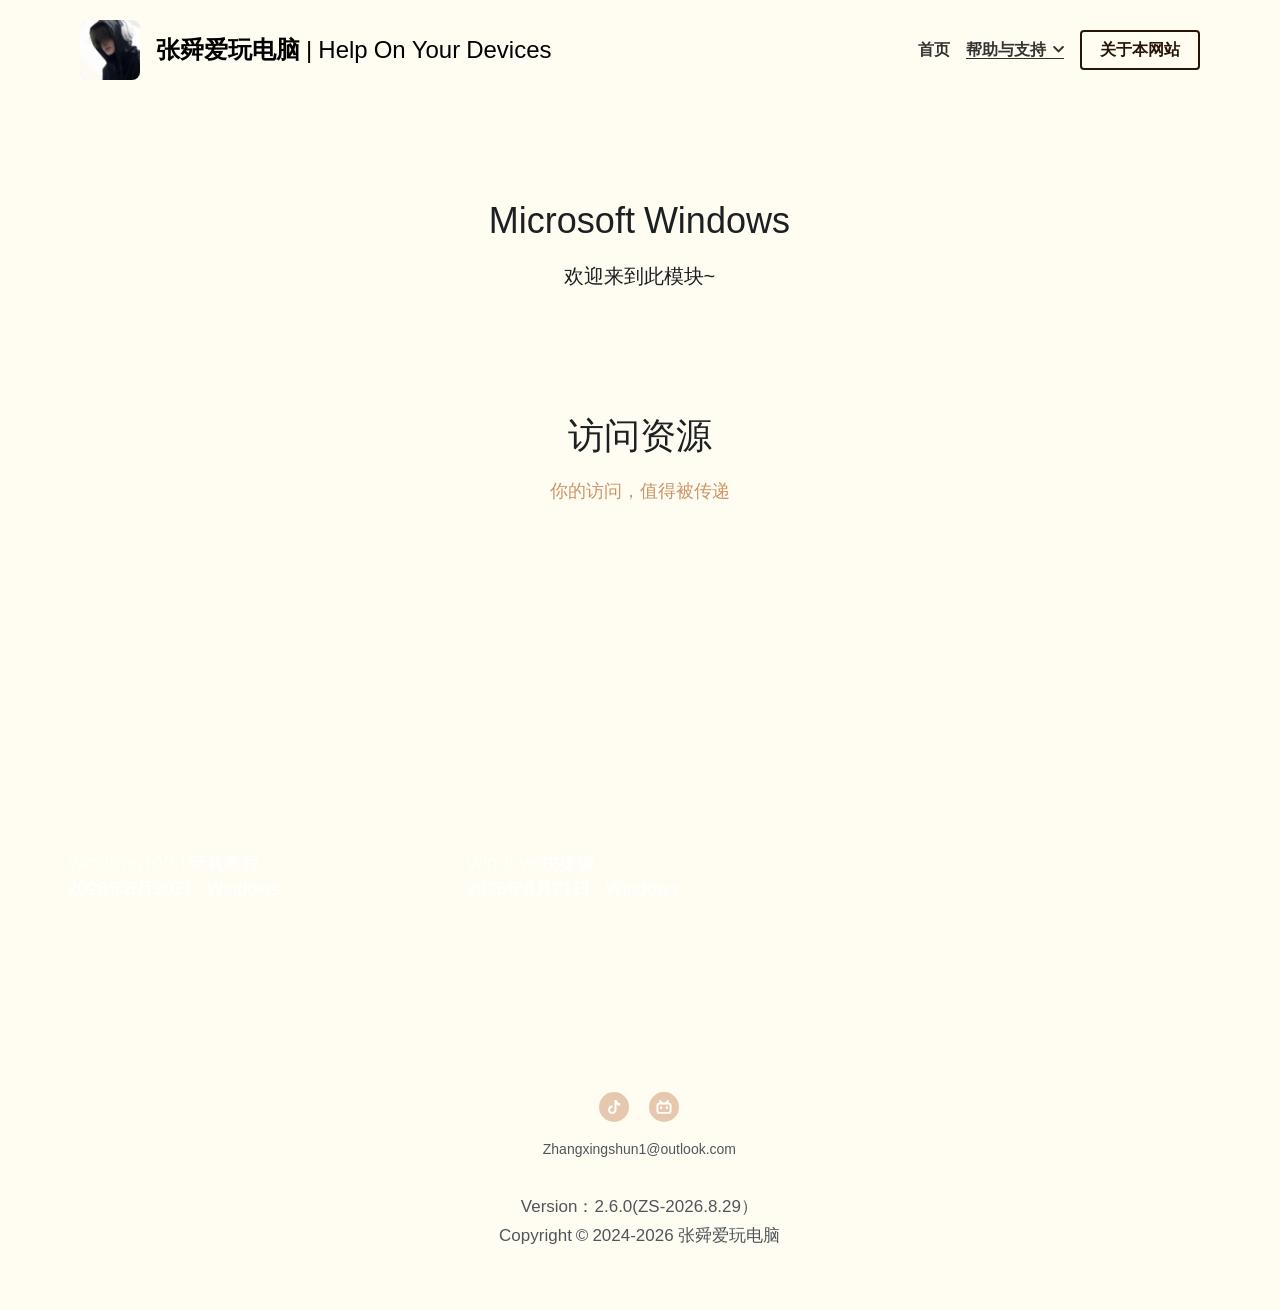
==== commit 430d09b5: "Upload root windows page" ====
--- a/windows.html
+++ b/windows.html
@@ -1,49 +1,47 @@
 <!DOCTYPE html>
 <html itemscope="" itemtype="http://schema.org/WebPage" lang="zh-CN" xmlns="http://www.w3.org/1999/xhtml" xmlns:og="http://ogp.me/ns#"><head>
-<link rel="stylesheet" href="../../assets/css/inline-blog-categories-windows.css"/>
+<link rel="stylesheet" href="assets/css/inline-windows.css"/>
 
 <title>Windows - 张舜爱玩电脑 | Help On Your Windows</title>
 <!-- removing_gon has activated 100%, so we add not_removing_gon rollout for specific user -->
 
 
 <meta content="text/html; charset=utf-8" http-equiv="Content-Type"/>
-
-
 <meta content="width=device-width,initial-scale=1.0,user-scalable=yes,minimum-scale=1.0,maximum-scale=3.0" id="viewport" name="viewport"/>
 <meta content="#ffffff" name="theme-color"/>
 
 
 
 
-<link href="../../assets/main_v4.120c3380bda7862e0015.bundle-013b46f3.css" media="screen" rel="stylesheet" type="text/css"/>
-<link defer="true" href="../../assets/FvThOzn_oIb22xNpss5MtjFCdyRO-04b8ef7e.png" rel="shortcut icon" type="image/x-icon"/>
+<link href="assets/main_v4.120c3380bda7862e0015.bundle-013b46f3.css" media="screen" rel="stylesheet" type="text/css"/>
+<link defer="true" href="assets/FvThOzn_oIb22xNpss5MtjFCdyRO-04b8ef7e.png" rel="shortcut icon" type="image/x-icon"/>
 
 <meta content="website" property="og:type"/>
-<meta content="张舜爱玩电脑 | Help On Your Windows" property="og:title"/>
+<meta content="Windows - 张舜爱玩电脑 | Help On Your Windows" property="og:title"/>
 
-<meta content="../../assets/FvThOzn_oIb22xNpss5MtjFCdyRO-04b8ef7e.png" property="og:image"/>
+<meta content="assets/FvThOzn_oIb22xNpss5MtjFCdyRO-04b8ef7e.png" property="og:image"/>
 <meta content="张舜爱玩电脑 | Help On Your Windows" property="og:site_name"/>
-<meta property="og:description"/>
+<meta content="" property="og:description"/>
 <meta content="张舜爱玩电脑 | Help On Your Windows" itemprop="name"/>
-<meta itemprop="description"/>
-<meta content="../../assets/FvThOzn_oIb22xNpss5MtjFCdyRO-04b8ef7e.png" itemprop="image"/>
+<meta content="" itemprop="description"/>
+<meta content="assets/FvThOzn_oIb22xNpss5MtjFCdyRO-04b8ef7e.png" itemprop="image"/>
 <meta content="summary" name="twitter:card"/>
-<meta content="张舜爱玩电脑 | Help On Your Windows" name="twitter:title"/>
+<meta content="Windows - 张舜爱玩电脑 | Help On Your Windows" name="twitter:title"/>
 <meta content="" name="twitter:description"/>
-<meta content="../../assets/FvThOzn_oIb22xNpss5MtjFCdyRO-04b8ef7e.png" name="twitter:image"/>
-<meta name="description"/>
+<meta content="assets/FvThOzn_oIb22xNpss5MtjFCdyRO-04b8ef7e.png" name="twitter:image"/>
+<meta content="" name="description"/>
 <meta content="" name="keywords"/>
 
 
-<link href="../../assets/FvThOzn_oIb22xNpss5MtjFCdyRO-04b8ef7e.png" rel="apple-touch-icon" sizes="58x58"/>
-<link href="../../assets/FvThOzn_oIb22xNpss5MtjFCdyRO-04b8ef7e.png" rel="apple-touch-icon" sizes="76x76"/>
-<link href="../../assets/FvThOzn_oIb22xNpss5MtjFCdyRO-04b8ef7e.png" rel="apple-touch-icon" sizes="80x80"/>
-<link href="../../assets/FvThOzn_oIb22xNpss5MtjFCdyRO-04b8ef7e.png" rel="apple-touch-icon" sizes="87x87"/>
-<link href="../../assets/FvThOzn_oIb22xNpss5MtjFCdyRO-04b8ef7e.png" rel="apple-touch-icon" sizes="114x114"/>
-<link href="../../assets/FvThOzn_oIb22xNpss5MtjFCdyRO-04b8ef7e.png" rel="apple-touch-icon" sizes="120x120"/>
-<link href="../../assets/FvThOzn_oIb22xNpss5MtjFCdyRO-04b8ef7e.png" rel="apple-touch-icon" sizes="152x152"/>
-<link href="../../assets/FvThOzn_oIb22xNpss5MtjFCdyRO-04b8ef7e.png" rel="apple-touch-icon" sizes="167x167"/>
-<link href="../../assets/FvThOzn_oIb22xNpss5MtjFCdyRO-04b8ef7e.png" rel="apple-touch-icon" sizes="180x180"/>
+<link href="assets/FvThOzn_oIb22xNpss5MtjFCdyRO-04b8ef7e.png" rel="apple-touch-icon" sizes="58x58"/>
+<link href="assets/FvThOzn_oIb22xNpss5MtjFCdyRO-04b8ef7e.png" rel="apple-touch-icon" sizes="76x76"/>
+<link href="assets/FvThOzn_oIb22xNpss5MtjFCdyRO-04b8ef7e.png" rel="apple-touch-icon" sizes="80x80"/>
+<link href="assets/FvThOzn_oIb22xNpss5MtjFCdyRO-04b8ef7e.png" rel="apple-touch-icon" sizes="87x87"/>
+<link href="assets/FvThOzn_oIb22xNpss5MtjFCdyRO-04b8ef7e.png" rel="apple-touch-icon" sizes="114x114"/>
+<link href="assets/FvThOzn_oIb22xNpss5MtjFCdyRO-04b8ef7e.png" rel="apple-touch-icon" sizes="120x120"/>
+<link href="assets/FvThOzn_oIb22xNpss5MtjFCdyRO-04b8ef7e.png" rel="apple-touch-icon" sizes="152x152"/>
+<link href="assets/FvThOzn_oIb22xNpss5MtjFCdyRO-04b8ef7e.png" rel="apple-touch-icon" sizes="167x167"/>
+<link href="assets/FvThOzn_oIb22xNpss5MtjFCdyRO-04b8ef7e.png" rel="apple-touch-icon" sizes="180x180"/>
 
 
 
@@ -52,10 +50,10 @@
 
 
 
-<link href="../../assets/css/fonts.css" rel="stylesheet"/><link href="../../assets/css/site.css" rel="stylesheet"/><link href="../../assets/css/runtime.css" rel="stylesheet"/></head>
-<body class="show_category locale-zh-CN" data-mobile-new-breakpoint-stage="1" id="user_sites" theme_name="s5-theme">
+<link href="assets/css/fonts.css" rel="stylesheet"/><link href="assets/css/site.css" rel="stylesheet"/><link href="assets/css/runtime.css" rel="stylesheet"/></head>
+<body class="show locale-zh-CN" data-mobile-new-breakpoint-stage="1" id="user_sites" theme_name="s5-theme">
 <div class="product-sxl" data-id="13001093" id="s-page-container">
-<style>#nav-popover-panel.nav-dropdown-popover{z-index:999999;padding:0 0;width:-webkit-max-content;width:-moz-max-content;width:max-content;}#nav-popover-panel.nav-dropdown-popover .inner-content{background-color:white;border:none;border-radius:0;padding:unset;}#nav-popover-panel.nav-dropdown-popover .inner-content .panel-container{background-color:white;display:-webkit-box;display:-webkit-flex;display:-ms-flexbox;display:flex;}#nav-popover-panel.nav-dropdown-popover .inner-content .panel-container .sub-panel{border-left:solid 1px white;}#nav-popover-panel.nav-dropdown-popover .inner-content .panel-container .main-panel,#nav-popover-panel.nav-dropdown-popover .inner-content .panel-container .sub-panel{max-height:46vh;overflow-y:auto;}#nav-popover-panel.nav-dropdown-popover .inner-content .panel-container .main-panel .inner-container,#nav-popover-panel.nav-dropdown-popover .inner-content .panel-container .sub-panel .inner-container{display:-webkit-box;display:-webkit-flex;display:-ms-flexbox;display:flex;}#nav-popover-panel.nav-dropdown-popover .inner-content .panel-container .main-panel ul,#nav-popover-panel.nav-dropdown-popover .inner-content .panel-container .sub-panel ul{background-color:white;padding:0 0;display:-webkit-box;display:-webkit-flex;display:-ms-flexbox;display:flex;-webkit-flex-direction:column;-ms-flex-direction:column;flex-direction:column;text-align:left;box-shadow:none;margin:0;}#nav-popover-panel.nav-dropdown-popover .inner-content .panel-container .main-panel ul li,#nav-popover-panel.nav-dropdown-popover .inner-content .panel-container .sub-panel ul li{width:100%;padding:0 0;margin-left:0;margin-right:0;}#nav-popover-panel.nav-dropdown-popover .inner-content .panel-container .main-panel ul li a,#nav-popover-panel.nav-dropdown-popover .inner-content .panel-container .sub-panel ul li a,#nav-popover-panel.nav-dropdown-popover .inner-content .panel-container .main-panel ul li .s-nav-dropdown-item,#nav-popover-panel.nav-dropdown-popover .inner-content .panel-container .sub-panel ul li .s-nav-dropdown-item{display:-webkit-box;display:-webkit-flex;display:-ms-flexbox;display:flex;-webkit-align-items:center;-webkit-box-align:center;-ms-flex-align:center;align-items:center;outline:none;padding:15px;max-width:300px;box-sizing:border-box;cursor:pointer;word-break:break-word;left:0;border:none;background-color:inherit;}#nav-popover-panel.nav-dropdown-popover .inner-content .panel-container .main-panel ul li a:hover,#nav-popover-panel.nav-dropdown-popover .inner-content .panel-container .sub-panel ul li a:hover,#nav-popover-panel.nav-dropdown-popover .inner-content .panel-container .main-panel ul li .s-nav-dropdown-item:hover,#nav-popover-panel.nav-dropdown-popover .inner-content .panel-container .sub-panel ul li .s-nav-dropdown-item:hover,#nav-popover-panel.nav-dropdown-popover .inner-content .panel-container .main-panel ul li a.selected,#nav-popover-panel.nav-dropdown-popover .inner-content .panel-container .sub-panel ul li a.selected,#nav-popover-panel.nav-dropdown-popover .inner-content .panel-container .main-panel ul li .s-nav-dropdown-item.selected,#nav-popover-panel.nav-dropdown-popover .inner-content .panel-container .sub-panel ul li .s-nav-dropdown-item.selected{background-color:inherit;}#nav-popover-panel.nav-dropdown-popover .inner-content .panel-container .main-panel ul li a:hover,#nav-popover-panel.nav-dropdown-popover .inner-content .panel-container .sub-panel ul li a:hover,#nav-popover-panel.nav-dropdown-popover .inner-content .panel-container .main-panel ul li .s-nav-dropdown-item:hover,#nav-popover-panel.nav-dropdown-popover .inner-content .panel-container .sub-panel ul li .s-nav-dropdown-item:hover{background-color:white;}#nav-popover-panel.nav-dropdown-popover .inner-content .panel-container .main-panel ul li a:before,#nav-popover-panel.nav-dropdown-popover .inner-content .panel-container .sub-panel ul li a:before,#nav-popover-panel.nav-dropdown-popover .inner-content .panel-container .main-panel ul li .s-nav-dropdown-item:before,#nav-popover-panel.nav-dropdown-popover .inner-content .panel-container .sub-panel ul li .s-nav-dropdown-item:before,#nav-popover-panel.nav-dropdown-popover .inner-content .panel-container .main-panel ul li a:after,#nav-popover-panel.nav-dropdown-popover .inner-content .panel-container .sub-panel ul li a:after,#nav-popover-panel.nav-dropdown-popover .inner-content .panel-container .main-panel ul li .s-nav-dropdown-item:after,#nav-popover-panel.nav-dropdown-popover .inner-content .panel-container .sub-panel ul li .s-nav-dropdown-item:after{content:none;}#nav-popover-panel.nav-dropdown-popover .inner-content .panel-container .main-panel ul li a .s-nav-text,#nav-popover-panel.nav-dropdown-popover .inner-content .panel-container .sub-panel ul li a .s-nav-text,#nav-popover-panel.nav-dropdown-popover .inner-content .panel-container .main-panel ul li .s-nav-dropdown-item .s-nav-text,#nav-popover-panel.nav-dropdown-popover .inner-content .panel-container .sub-panel ul li .s-nav-dropdown-item .s-nav-text,#nav-popover-panel.nav-dropdown-popover .inner-content .panel-container .main-panel ul li a .s-nav-dropdown-text,#nav-popover-panel.nav-dropdown-popover .inner-content .panel-container .sub-panel ul li a .s-nav-dropdown-text,#nav-popover-panel.nav-dropdown-popover .inner-content .panel-container .main-panel ul li .s-nav-dropdown-item .s-nav-dropdown-text,#nav-popover-panel.nav-dropdown-popover .inner-content .panel-container .sub-panel ul li .s-nav-dropdown-item .s-nav-dropdown-text{line-height:1.5;background:inherit;color:inherit;word-break:break-word;overflow :hidden;text-overflow:ellipsis;display:-webkit-box;-webkit-line-clamp:2;-webkit-box-orient:vertical;}#nav-popover-panel.nav-dropdown-popover .inner-content .panel-container .main-panel ul li a:not(.selected),#nav-popover-panel.nav-dropdown-popover .inner-content .panel-container .sub-panel ul li a:not(.selected),#nav-popover-panel.nav-dropdown-popover .inner-content .panel-container .main-panel ul li .s-nav-dropdown-item:not(.selected),#nav-popover-panel.nav-dropdown-popover .inner-content .panel-container .sub-panel ul li .s-nav-dropdown-item:not(.selected){color:#2e2e2f;}.css-12ihcb7#nav-popover-panel.nav-dropdown-popover{position:fixed;left:0px;top:0px;right:px;bottom:px;display:none;padding-top:0px;margin-left:unset !important;}.css-12ihcb7#nav-popover-panel.nav-dropdown-popover .inner-content{box-shadow:none;}.css-12ihcb7#nav-popover-panel.nav-dropdown-popover .inner-content .panel-container{-webkit-flex-direction:row;-ms-flex-direction:row;flex-direction:row;}.css-12ihcb7#nav-popover-panel.nav-dropdown-popover .inner-content .panel-container .main-panel ul li a:hover,.css-12ihcb7#nav-popover-panel.nav-dropdown-popover .inner-content .panel-container .sub-panel ul li a:hover,.css-12ihcb7#nav-popover-panel.nav-dropdown-popover .inner-content .panel-container .main-panel ul li .s-nav-dropdown-item:hover,.css-12ihcb7#nav-popover-panel.nav-dropdown-popover .inner-content .panel-container .sub-panel ul li .s-nav-dropdown-item:hover,.css-12ihcb7#nav-popover-panel.nav-dropdown-popover .inner-content .panel-container .main-panel ul li a.selected,.css-12ihcb7#nav-popover-panel.nav-dropdown-popover .inner-content .panel-container .sub-panel ul li a.selected,.css-12ihcb7#nav-popover-panel.nav-dropdown-popover .inner-content .panel-container .main-panel ul li .s-nav-dropdown-item.selected,.css-12ihcb7#nav-popover-panel.nav-dropdown-popover .inner-content .panel-container .sub-panel ul li .s-nav-dropdown-item.selected{color:#d47125;}.css-12ihcb7#nav-popover-panel.nav-dropdown-popover .inner-content .panel-container .main-panel ul li a i.fa,.css-12ihcb7#nav-popover-panel.nav-dropdown-popover .inner-content .panel-container .sub-panel ul li a i.fa,.css-12ihcb7#nav-popover-panel.nav-dropdown-popover .inner-content .panel-container .main-panel ul li .s-nav-dropdown-item i.fa,.css-12ihcb7#nav-popover-panel.nav-dropdown-popover .inner-content .panel-container .sub-panel ul li .s-nav-dropdown-item i.fa{margin:0 0 0 10px;}#s-content .css-p1lqz7.s-common-button.s-custom-btn,#section-selector-wrapper .css-p1lqz7.s-common-button.s-custom-btn,#s-use-site-style-config-container .css-p1lqz7.s-common-button.s-custom-btn{color:#271507;border:2px solid #271507;background:transparent;padding:14px 28px;}.css-pa7kn5 .s-top-padding-large.s-section:not(.s-slider-section):not(.s-grid-section),.css-pa7kn5 .s-top-padding-large.s-grid-section:not(._wide),.css-pa7kn5 .s-top-padding-large.s-new-grid-section:not(.padding-adjust),.css-pa7kn5 .s-top-padding-large.s-section.s-new-grid-section.padding-adjust{padding-top:150px !important;}.css-pa7kn5 .s-bottom-padding-large.s-section:not(.s-slider-section):not(.s-grid-section),.css-pa7kn5 .s-bottom-padding-large.s-grid-section:not(._wide):not(.padding-adjust),.css-pa7kn5 .s-bottom-padding-large.s-new-grid-section:not(.padding-adjust),.css-pa7kn5 .s-bottom-padding-large.s-section.s-new-grid-section.padding-adjust{padding-bottom:150px !important;}.css-pa7kn5 .s-top-padding-half.s-section:not(.s-slider-section):not(.s-grid-section),.css-pa7kn5 .s-top-padding-half.s-grid-section:not(._wide):not(.padding-adjust),.css-pa7kn5 .s-top-padding-half.s-new-grid-section:not(.padding-adjust),.css-pa7kn5 .s-top-padding-half.s-section.s-new-grid-section.padding-adjust{padding-top:138px;}@media screen and (max-width:767px){.css-pa7kn5 .s-top-padding-half.s-section:not(.s-slider-section):not(.s-grid-section),.css-pa7kn5 .s-top-padding-half.s-grid-section:not(._wide):not(.padding-adjust),.css-pa7kn5 .s-top-padding-half.s-new-grid-section:not(.padding-adjust),.css-pa7kn5 .s-top-padding-half.s-section.s-new-grid-section.padding-adjust{padding-top:125px;}}.css-pa7kn5 .s-bottom-padding-half.s-section:not(.s-slider-section):not(.s-grid-section),.css-pa7kn5 .s-bottom-padding-half.s-grid-section:not(._wide):not(.padding-adjust),.css-pa7kn5 .s-bottom-padding-half.s-new-grid-section:not(.padding-adjust),.css-pa7kn5 .s-bottom-padding-half.s-section.s-new-grid-section.padding-adjust{padding-bottom:calc( 40px + 0px );}@media screen and (max-width:767px){.css-pa7kn5 .s-bottom-padding-half.s-section:not(.s-slider-section):not(.s-grid-section),.css-pa7kn5 .s-bottom-padding-half.s-grid-section:not(._wide):not(.padding-adjust),.css-pa7kn5 .s-bottom-padding-half.s-new-grid-section:not(.padding-adjust),.css-pa7kn5 .s-bottom-padding-half.s-section.s-new-grid-section.padding-adjust{padding-bottom:calc( 27px + 0px );}}.css-pa7kn5 .s-top-padding-none.s-section:not(.s-slider-section):not(.s-grid-section),.css-pa7kn5 .s-top-padding-none.s-grid-section:not(._wide):not(.padding-adjust),.css-pa7kn5 .s-top-padding-none.s-new-grid-section:not(.padding-adjust),.css-pa7kn5 .s-top-padding-none.s-section.s-new-grid-section.padding-adjust{padding-top:98px;}.css-pa7kn5 .s-bottom-padding-none.s-section:not(.s-slider-section):not(.s-grid-section),.css-pa7kn5 .s-bottom-padding-none.s-grid-section:not(._wide):not(.padding-adjust),.css-pa7kn5 .s-bottom-padding-none.s-new-grid-section:not(.padding-adjust),.css-pa7kn5 .s-bottom-padding-none.s-section.s-new-grid-section.padding-adjust{padding-bottom:0;}.css-pa7kn5 .s-section:not(.s-slider-section):not(.s-grid-section),.css-pa7kn5 .s-grid-section:not(._wide):not(.padding-adjust),.css-pa7kn5 .s-new-grid-section:not(.padding-adjust),.css-pa7kn5 .s-section.s-new-grid-section.padding-adjust{padding-top:178px;padding-bottom:80px;}@media screen and (max-width:767px){.css-pa7kn5 .s-section:not(.s-slider-section):not(.s-grid-section),.css-pa7kn5 .s-grid-section:not(._wide):not(.padding-adjust),.css-pa7kn5 .s-new-grid-section:not(.padding-adjust),.css-pa7kn5 .s-section.s-new-grid-section.padding-adjust{padding-top:151px;padding-bottom:53px;}}@media screen and (max-width:767px){.css-pa7kn5 .s-section:not(.s-slider-section):not(.s-grid-section).s-section-mobile-height-full,.css-pa7kn5 .s-grid-section:not(._wide):not(.padding-adjust).s-section-mobile-height-full,.css-pa7kn5 .s-new-grid-section:not(.padding-adjust).s-section-mobile-height-full,.css-pa7kn5 .s-section.s-new-grid-section.padding-adjust.s-section-mobile-height-full{min-height:calc( 100vh - var(--s-mobile-nav-height) - var(--s-mobile-actions-height) );}}.css-pa7kn5 .s-section.s-slider-section .iosslider.with-adjust .slider .inner{padding-top:80px;padding-bottom:80px;}@media screen and (max-width:767px){.css-pa7kn5 .s-section.s-slider-section .iosslider.with-adjust .slider .inner{padding-top:53px;padding-bottom:53px;}}.css-1jeoon1 .s-section:not(.s-slider-section):not(.s-grid-section):not(.s-new-gallery-section):not(.s-blog-section):not(.s-store-section):not(.s-new-media-section):not(.s-accordion-section){display:-webkit-box;display:-webkit-flex;display:-ms-flexbox;display:flex;-webkit-box-pack:center;-webkit-justify-content:center;-ms-flex-pack:center;justify-content:center;-webkit-align-items:center;-webkit-box-align:center;-ms-flex-align:center;align-items:center;box-sizing:border-box;min-height:calc(100vh - 0px) !important;}@media screen and (max-width:727px){.css-1jeoon1 .s-section:not(.s-slider-section):not(.s-grid-section):not(.s-new-gallery-section):not(.s-blog-section):not(.s-store-section):not(.s-new-media-section):not(.s-accordion-section){min-height:calc(100vh - var(--s-mobile-nav-height) - var(--s-mobile-actions-height)) !important;}}.css-1jeoon1 .s-section:not(.s-slider-section):not(.s-grid-section):not(.s-new-gallery-section):not(.s-blog-section):not(.s-store-section):not(.s-new-media-section):not(.s-accordion-section) .container{margin:0 3%;max-width:94%;box-sizing:border-box;width:1200px !important;}#s-content .css-5f6ijg.s-common-button.s-custom-btn,#section-selector-wrapper .css-5f6ijg.s-common-button.s-custom-btn,#s-use-site-style-config-container .css-5f6ijg.s-common-button.s-custom-btn{color:rgba(0,0,0,0.8);background:#e7a777;border:1px solid rgba(0,0,0,0.1);background-clip:padding-box;}.css-owv3vc{display:-webkit-box;display:-webkit-flex;display:-ms-flexbox;display:flex;-webkit-box-pack:center;-webkit-justify-content:center;-ms-flex-pack:center;justify-content:center;}.css-owv3vc > a{margin:unset;}.css-inqda5.s-footer-section .s-footer-text,.css-inqda5.s-footer-section .s-terms-link{color:#50555c;}.css-vtybll.s-footer-section .s-footer-text a{color:#a9aeb2;}.css-1ldiy5p.s-footer-section .s-component.s-social-media ul.s-social-media-buttons .s-social-icon{background:rgba(204,148,105,0.5);}</style><div data-hypernova-emotion-id="9komjz,12ihcb7,p1lqz7,pa7kn5,1jeoon1,5f6ijg,owv3vc,inqda5,vtybll,1ldiy5p" data-hypernova-id="7f423376-6084-4e9b-ab77-488040215ebc" data-hypernova-key="SiteBootstrapper"><div id="s-page-client-container"><div><div class="s-variation-default s-custom-colors s-font-body-default s-font-title-default s-font-heading-thinnerhei s-font-button-default s-font-nav_item-default s-font-nav_dropdown-default s-font-weight-body-default s-font-weight-title-default s-font-weight-heading-default s-font-weight-button-default s-font-weight-nav_item-default s-font-weight-nav_dropdown-default s-template-s5-theme s-theme-alignment-center s-blog-categories-page-content" id="s-content" lang="zh" style="--s-mobile-nav-height: 60px; --s-mobile-actions-height: 0px;"><div style="margin: auto;"><div><style id="color-style-tag">.s-custom-colors .s-bg-overlay:before{background:rgba(1,1,0,0.35);}.s-custom-colors .s-component.s-social-media ul.s-social-media-buttons .s-social-icon{background:rgba(218,157,112,0.5);}.s-custom-colors .fixed-login-container .login-container{background: #da9d70;}.s-custom-colors .s-ecommerce-row-view-product .s-ecommerce-row-view-product-thumbnail-list ul li.current{border: 2px solid #da9d70}.s-custom-colors .s-ecommerce-card-view-wrapper .s-ecommerce-card-view-card .s-ecommerce-card-view-card-stock-warning{background: #da9d70;}.s-custom-colors .s-ecommerce-shopping-cart-wrapper .s-ecommerce-shopping-cart{background: #da9d70;}.s-custom-colors .s-ecommerce-shopping-cart-wrapper .s-ecommerce-shopping-cart.hovered{background: #da9d70;}.s-custom-colors .s-ecommerce-shopping-cart-wrapper .s-ecommerce-shopping-cart-mobile{
+<style>#nav-popover-panel.nav-dropdown-popover{z-index:999999;padding:0 0;width:-webkit-max-content;width:-moz-max-content;width:max-content;}#nav-popover-panel.nav-dropdown-popover .inner-content{background-color:white;border:none;border-radius:0;padding:unset;}#nav-popover-panel.nav-dropdown-popover .inner-content .panel-container{background-color:white;display:-webkit-box;display:-webkit-flex;display:-ms-flexbox;display:flex;}#nav-popover-panel.nav-dropdown-popover .inner-content .panel-container .sub-panel{border-left:solid 1px white;}#nav-popover-panel.nav-dropdown-popover .inner-content .panel-container .main-panel,#nav-popover-panel.nav-dropdown-popover .inner-content .panel-container .sub-panel{max-height:46vh;overflow-y:auto;}#nav-popover-panel.nav-dropdown-popover .inner-content .panel-container .main-panel .inner-container,#nav-popover-panel.nav-dropdown-popover .inner-content .panel-container .sub-panel .inner-container{display:-webkit-box;display:-webkit-flex;display:-ms-flexbox;display:flex;}#nav-popover-panel.nav-dropdown-popover .inner-content .panel-container .main-panel ul,#nav-popover-panel.nav-dropdown-popover .inner-content .panel-container .sub-panel ul{background-color:white;padding:0 0;display:-webkit-box;display:-webkit-flex;display:-ms-flexbox;display:flex;-webkit-flex-direction:column;-ms-flex-direction:column;flex-direction:column;text-align:left;box-shadow:none;margin:0;}#nav-popover-panel.nav-dropdown-popover .inner-content .panel-container .main-panel ul li,#nav-popover-panel.nav-dropdown-popover .inner-content .panel-container .sub-panel ul li{width:100%;padding:0 0;margin-left:0;margin-right:0;}#nav-popover-panel.nav-dropdown-popover .inner-content .panel-container .main-panel ul li a,#nav-popover-panel.nav-dropdown-popover .inner-content .panel-container .sub-panel ul li a,#nav-popover-panel.nav-dropdown-popover .inner-content .panel-container .main-panel ul li .s-nav-dropdown-item,#nav-popover-panel.nav-dropdown-popover .inner-content .panel-container .sub-panel ul li .s-nav-dropdown-item{display:-webkit-box;display:-webkit-flex;display:-ms-flexbox;display:flex;-webkit-align-items:center;-webkit-box-align:center;-ms-flex-align:center;align-items:center;outline:none;padding:15px;max-width:300px;box-sizing:border-box;cursor:pointer;word-break:break-word;left:0;border:none;background-color:inherit;}#nav-popover-panel.nav-dropdown-popover .inner-content .panel-container .main-panel ul li a:hover,#nav-popover-panel.nav-dropdown-popover .inner-content .panel-container .sub-panel ul li a:hover,#nav-popover-panel.nav-dropdown-popover .inner-content .panel-container .main-panel ul li .s-nav-dropdown-item:hover,#nav-popover-panel.nav-dropdown-popover .inner-content .panel-container .sub-panel ul li .s-nav-dropdown-item:hover,#nav-popover-panel.nav-dropdown-popover .inner-content .panel-container .main-panel ul li a.selected,#nav-popover-panel.nav-dropdown-popover .inner-content .panel-container .sub-panel ul li a.selected,#nav-popover-panel.nav-dropdown-popover .inner-content .panel-container .main-panel ul li .s-nav-dropdown-item.selected,#nav-popover-panel.nav-dropdown-popover .inner-content .panel-container .sub-panel ul li .s-nav-dropdown-item.selected{background-color:inherit;}#nav-popover-panel.nav-dropdown-popover .inner-content .panel-container .main-panel ul li a:hover,#nav-popover-panel.nav-dropdown-popover .inner-content .panel-container .sub-panel ul li a:hover,#nav-popover-panel.nav-dropdown-popover .inner-content .panel-container .main-panel ul li .s-nav-dropdown-item:hover,#nav-popover-panel.nav-dropdown-popover .inner-content .panel-container .sub-panel ul li .s-nav-dropdown-item:hover{background-color:white;}#nav-popover-panel.nav-dropdown-popover .inner-content .panel-container .main-panel ul li a:before,#nav-popover-panel.nav-dropdown-popover .inner-content .panel-container .sub-panel ul li a:before,#nav-popover-panel.nav-dropdown-popover .inner-content .panel-container .main-panel ul li .s-nav-dropdown-item:before,#nav-popover-panel.nav-dropdown-popover .inner-content .panel-container .sub-panel ul li .s-nav-dropdown-item:before,#nav-popover-panel.nav-dropdown-popover .inner-content .panel-container .main-panel ul li a:after,#nav-popover-panel.nav-dropdown-popover .inner-content .panel-container .sub-panel ul li a:after,#nav-popover-panel.nav-dropdown-popover .inner-content .panel-container .main-panel ul li .s-nav-dropdown-item:after,#nav-popover-panel.nav-dropdown-popover .inner-content .panel-container .sub-panel ul li .s-nav-dropdown-item:after{content:none;}#nav-popover-panel.nav-dropdown-popover .inner-content .panel-container .main-panel ul li a .s-nav-text,#nav-popover-panel.nav-dropdown-popover .inner-content .panel-container .sub-panel ul li a .s-nav-text,#nav-popover-panel.nav-dropdown-popover .inner-content .panel-container .main-panel ul li .s-nav-dropdown-item .s-nav-text,#nav-popover-panel.nav-dropdown-popover .inner-content .panel-container .sub-panel ul li .s-nav-dropdown-item .s-nav-text,#nav-popover-panel.nav-dropdown-popover .inner-content .panel-container .main-panel ul li a .s-nav-dropdown-text,#nav-popover-panel.nav-dropdown-popover .inner-content .panel-container .sub-panel ul li a .s-nav-dropdown-text,#nav-popover-panel.nav-dropdown-popover .inner-content .panel-container .main-panel ul li .s-nav-dropdown-item .s-nav-dropdown-text,#nav-popover-panel.nav-dropdown-popover .inner-content .panel-container .sub-panel ul li .s-nav-dropdown-item .s-nav-dropdown-text{line-height:1.5;background:inherit;color:inherit;word-break:break-word;overflow :hidden;text-overflow:ellipsis;display:-webkit-box;-webkit-line-clamp:2;-webkit-box-orient:vertical;}#nav-popover-panel.nav-dropdown-popover .inner-content .panel-container .main-panel ul li a:not(.selected),#nav-popover-panel.nav-dropdown-popover .inner-content .panel-container .sub-panel ul li a:not(.selected),#nav-popover-panel.nav-dropdown-popover .inner-content .panel-container .main-panel ul li .s-nav-dropdown-item:not(.selected),#nav-popover-panel.nav-dropdown-popover .inner-content .panel-container .sub-panel ul li .s-nav-dropdown-item:not(.selected){color:#2e2e2f;}.css-12ihcb7#nav-popover-panel.nav-dropdown-popover{position:fixed;left:0px;top:0px;right:px;bottom:px;display:none;padding-top:0px;margin-left:unset !important;}.css-12ihcb7#nav-popover-panel.nav-dropdown-popover .inner-content{box-shadow:none;}.css-12ihcb7#nav-popover-panel.nav-dropdown-popover .inner-content .panel-container{-webkit-flex-direction:row;-ms-flex-direction:row;flex-direction:row;}.css-12ihcb7#nav-popover-panel.nav-dropdown-popover .inner-content .panel-container .main-panel ul li a:hover,.css-12ihcb7#nav-popover-panel.nav-dropdown-popover .inner-content .panel-container .sub-panel ul li a:hover,.css-12ihcb7#nav-popover-panel.nav-dropdown-popover .inner-content .panel-container .main-panel ul li .s-nav-dropdown-item:hover,.css-12ihcb7#nav-popover-panel.nav-dropdown-popover .inner-content .panel-container .sub-panel ul li .s-nav-dropdown-item:hover,.css-12ihcb7#nav-popover-panel.nav-dropdown-popover .inner-content .panel-container .main-panel ul li a.selected,.css-12ihcb7#nav-popover-panel.nav-dropdown-popover .inner-content .panel-container .sub-panel ul li a.selected,.css-12ihcb7#nav-popover-panel.nav-dropdown-popover .inner-content .panel-container .main-panel ul li .s-nav-dropdown-item.selected,.css-12ihcb7#nav-popover-panel.nav-dropdown-popover .inner-content .panel-container .sub-panel ul li .s-nav-dropdown-item.selected{color:#d47125;}.css-12ihcb7#nav-popover-panel.nav-dropdown-popover .inner-content .panel-container .main-panel ul li a i.fa,.css-12ihcb7#nav-popover-panel.nav-dropdown-popover .inner-content .panel-container .sub-panel ul li a i.fa,.css-12ihcb7#nav-popover-panel.nav-dropdown-popover .inner-content .panel-container .main-panel ul li .s-nav-dropdown-item i.fa,.css-12ihcb7#nav-popover-panel.nav-dropdown-popover .inner-content .panel-container .sub-panel ul li .s-nav-dropdown-item i.fa{margin:0 0 0 10px;}#s-content .css-p1lqz7.s-common-button.s-custom-btn,#section-selector-wrapper .css-p1lqz7.s-common-button.s-custom-btn,#s-use-site-style-config-container .css-p1lqz7.s-common-button.s-custom-btn{color:#271507;border:2px solid #271507;background:transparent;padding:14px 28px;}.css-1c3dc1s.slide{false;}.css-1c3dc1s.slide .s-title{color:#1d2023;}.css-1c3dc1s.slide .s-subtitle{color:#cc9469;}.css-1c3dc1s.slide  .s-item-title,.css-1c3dc1s.slide .s-ecommerce-card-view-card-name{color:#1d2023;}.css-1c3dc1s.slide  .s-item-subtitle,.css-1c3dc1s.slide .s-ecommerce-card-view-wrapper .s-ecommerce-card-view-cards .s-ecommerce-card-view-card .s-ecommerce-card-view-card-price span,.css-1c3dc1s.slide .s-section-selector-group .s-ecommerce-card-view-card-price span,.css-1c3dc1s.slide .s-blog-info{color:#cc9469;}.css-1c3dc1s.slide  .s-item-text,.css-1c3dc1s.slide .s-footer-text,.css-1c3dc1s.slide .s-blog-details-blurb{color:#50555c;}.css-1c3dc1s.slide .s-map-loading{border:1px solid rgba(0,0,0,0.1);}.css-1c3dc1s.slide .s-map-loading .fa.fill-spinner-big{background-color:rgba(0,0,0,0.3);}.css-1c3dc1s .s-top-padding-large.s-section:not(.s-slider-section):not(.s-grid-section),.css-1c3dc1s .s-top-padding-large.s-grid-section:not(._wide),.css-1c3dc1s .s-top-padding-large.s-new-grid-section:not(.padding-adjust),.css-1c3dc1s .s-top-padding-large.s-section.s-new-grid-section.padding-adjust{padding-top:150px !important;}.css-1c3dc1s .s-bottom-padding-large.s-section:not(.s-slider-section):not(.s-grid-section),.css-1c3dc1s .s-bottom-padding-large.s-grid-section:not(._wide):not(.padding-adjust),.css-1c3dc1s .s-bottom-padding-large.s-new-grid-section:not(.padding-adjust),.css-1c3dc1s .s-bottom-padding-large.s-section.s-new-grid-section.padding-adjust{padding-bottom:150px !important;}.css-1c3dc1s .s-top-padding-half.s-section:not(.s-slider-section):not(.s-grid-section),.css-1c3dc1s .s-top-padding-half.s-grid-section:not(._wide):not(.padding-adjust),.css-1c3dc1s .s-top-padding-half.s-new-grid-section:not(.padding-adjust),.css-1c3dc1s .s-top-padding-half.s-section.s-new-grid-section.padding-adjust{padding-top:138px;}@media screen and (max-width:767px){.css-1c3dc1s .s-top-padding-half.s-section:not(.s-slider-section):not(.s-grid-section),.css-1c3dc1s .s-top-padding-half.s-grid-section:not(._wide):not(.padding-adjust),.css-1c3dc1s .s-top-padding-half.s-new-grid-section:not(.padding-adjust),.css-1c3dc1s .s-top-padding-half.s-section.s-new-grid-section.padding-adjust{padding-top:125px;}}.css-1c3dc1s .s-bottom-padding-half.s-section:not(.s-slider-section):not(.s-grid-section),.css-1c3dc1s .s-bottom-padding-half.s-grid-section:not(._wide):not(.padding-adjust),.css-1c3dc1s .s-bottom-padding-half.s-new-grid-section:not(.padding-adjust),.css-1c3dc1s .s-bottom-padding-half.s-section.s-new-grid-section.padding-adjust{padding-bottom:calc( 40px + 0px );}@media screen and (max-width:767px){.css-1c3dc1s .s-bottom-padding-half.s-section:not(.s-slider-section):not(.s-grid-section),.css-1c3dc1s .s-bottom-padding-half.s-grid-section:not(._wide):not(.padding-adjust),.css-1c3dc1s .s-bottom-padding-half.s-new-grid-section:not(.padding-adjust),.css-1c3dc1s .s-bottom-padding-half.s-section.s-new-grid-section.padding-adjust{padding-bottom:calc( 27px + 0px );}}.css-1c3dc1s .s-top-padding-none.s-section:not(.s-slider-section):not(.s-grid-section),.css-1c3dc1s .s-top-padding-none.s-grid-section:not(._wide):not(.padding-adjust),.css-1c3dc1s .s-top-padding-none.s-new-grid-section:not(.padding-adjust),.css-1c3dc1s .s-top-padding-none.s-section.s-new-grid-section.padding-adjust{padding-top:98px;}.css-1c3dc1s .s-bottom-padding-none.s-section:not(.s-slider-section):not(.s-grid-section),.css-1c3dc1s .s-bottom-padding-none.s-grid-section:not(._wide):not(.padding-adjust),.css-1c3dc1s .s-bottom-padding-none.s-new-grid-section:not(.padding-adjust),.css-1c3dc1s .s-bottom-padding-none.s-section.s-new-grid-section.padding-adjust{padding-bottom:0;}.css-1c3dc1s .s-section:not(.s-slider-section):not(.s-grid-section),.css-1c3dc1s .s-grid-section:not(._wide):not(.padding-adjust),.css-1c3dc1s .s-new-grid-section:not(.padding-adjust),.css-1c3dc1s .s-section.s-new-grid-section.padding-adjust{padding-top:178px;padding-bottom:80px;}@media screen and (max-width:767px){.css-1c3dc1s .s-section:not(.s-slider-section):not(.s-grid-section),.css-1c3dc1s .s-grid-section:not(._wide):not(.padding-adjust),.css-1c3dc1s .s-new-grid-section:not(.padding-adjust),.css-1c3dc1s .s-section.s-new-grid-section.padding-adjust{padding-top:151px;padding-bottom:53px;}}@media screen and (max-width:767px){.css-1c3dc1s .s-section:not(.s-slider-section):not(.s-grid-section).s-section-mobile-height-full,.css-1c3dc1s .s-grid-section:not(._wide):not(.padding-adjust).s-section-mobile-height-full,.css-1c3dc1s .s-new-grid-section:not(.padding-adjust).s-section-mobile-height-full,.css-1c3dc1s .s-section.s-new-grid-section.padding-adjust.s-section-mobile-height-full{min-height:calc( 100vh - var(--s-mobile-nav-height) - var(--s-mobile-actions-height) );}}.css-1c3dc1s .s-section.s-slider-section .iosslider.with-adjust .slider .inner{padding-top:80px;padding-bottom:80px;}@media screen and (max-width:767px){.css-1c3dc1s .s-section.s-slider-section .iosslider.with-adjust .slider .inner{padding-top:53px;padding-bottom:53px;}}.css-asma2j .s-section:not(.s-slider-section):not(.s-grid-section):not(.s-new-gallery-section):not(.s-blog-section):not(.s-store-section):not(.s-new-media-section):not(.s-accordion-section){display:-webkit-box;display:-webkit-flex;display:-ms-flexbox;display:flex;-webkit-box-pack:center;-webkit-justify-content:center;-ms-flex-pack:center;justify-content:center;-webkit-align-items:center;-webkit-box-align:center;-ms-flex-align:center;align-items:center;}.css-asma2j .s-section:not(.s-slider-section):not(.s-grid-section):not(.s-new-gallery-section):not(.s-blog-section):not(.s-store-section):not(.s-new-media-section):not(.s-accordion-section) .container{margin:0 3%;max-width:94%;box-sizing:border-box;width:1200px !important;}.css-edxhfl.slide{false;}.css-edxhfl.slide .s-title{color:#1d2023;}.css-edxhfl.slide .s-subtitle{color:#cc9469;}.css-edxhfl.slide  .s-item-title,.css-edxhfl.slide .s-ecommerce-card-view-card-name{color:#1d2023;}.css-edxhfl.slide  .s-item-subtitle,.css-edxhfl.slide .s-ecommerce-card-view-wrapper .s-ecommerce-card-view-cards .s-ecommerce-card-view-card .s-ecommerce-card-view-card-price span,.css-edxhfl.slide .s-section-selector-group .s-ecommerce-card-view-card-price span,.css-edxhfl.slide .s-blog-info{color:#cc9469;}.css-edxhfl.slide  .s-item-text,.css-edxhfl.slide .s-footer-text,.css-edxhfl.slide .s-blog-details-blurb{color:#50555c;}.css-edxhfl.slide .s-map-loading{border:1px solid rgba(0,0,0,0.1);}.css-edxhfl.slide .s-map-loading .fa.fill-spinner-big{background-color:rgba(0,0,0,0.3);}.css-edxhfl .s-top-padding-large.s-section:not(.s-slider-section):not(.s-grid-section),.css-edxhfl .s-top-padding-large.s-grid-section:not(._wide),.css-edxhfl .s-top-padding-large.s-new-grid-section:not(.padding-adjust),.css-edxhfl .s-top-padding-large.s-section.s-new-grid-section.padding-adjust{padding-top:150px !important;}.css-edxhfl .s-bottom-padding-large.s-section:not(.s-slider-section):not(.s-grid-section),.css-edxhfl .s-bottom-padding-large.s-grid-section:not(._wide):not(.padding-adjust),.css-edxhfl .s-bottom-padding-large.s-new-grid-section:not(.padding-adjust),.css-edxhfl .s-bottom-padding-large.s-section.s-new-grid-section.padding-adjust{padding-bottom:150px !important;}.css-edxhfl .s-top-padding-half.s-section:not(.s-slider-section):not(.s-grid-section),.css-edxhfl .s-top-padding-half.s-grid-section:not(._wide):not(.padding-adjust),.css-edxhfl .s-top-padding-half.s-new-grid-section:not(.padding-adjust),.css-edxhfl .s-top-padding-half.s-section.s-new-grid-section.padding-adjust{padding-top:40px;}@media screen and (max-width:767px){.css-edxhfl .s-top-padding-half.s-section:not(.s-slider-section):not(.s-grid-section),.css-edxhfl .s-top-padding-half.s-grid-section:not(._wide):not(.padding-adjust),.css-edxhfl .s-top-padding-half.s-new-grid-section:not(.padding-adjust),.css-edxhfl .s-top-padding-half.s-section.s-new-grid-section.padding-adjust{padding-top:27px;}}.css-edxhfl .s-bottom-padding-half.s-section:not(.s-slider-section):not(.s-grid-section),.css-edxhfl .s-bottom-padding-half.s-grid-section:not(._wide):not(.padding-adjust),.css-edxhfl .s-bottom-padding-half.s-new-grid-section:not(.padding-adjust),.css-edxhfl .s-bottom-padding-half.s-section.s-new-grid-section.padding-adjust{padding-bottom:calc( 40px + 0px );}@media screen and (max-width:767px){.css-edxhfl .s-bottom-padding-half.s-section:not(.s-slider-section):not(.s-grid-section),.css-edxhfl .s-bottom-padding-half.s-grid-section:not(._wide):not(.padding-adjust),.css-edxhfl .s-bottom-padding-half.s-new-grid-section:not(.padding-adjust),.css-edxhfl .s-bottom-padding-half.s-section.s-new-grid-section.padding-adjust{padding-bottom:calc( 27px + 0px );}}.css-edxhfl .s-top-padding-none.s-section:not(.s-slider-section):not(.s-grid-section),.css-edxhfl .s-top-padding-none.s-grid-section:not(._wide):not(.padding-adjust),.css-edxhfl .s-top-padding-none.s-new-grid-section:not(.padding-adjust),.css-edxhfl .s-top-padding-none.s-section.s-new-grid-section.padding-adjust{padding-top:0px;}.css-edxhfl .s-bottom-padding-none.s-section:not(.s-slider-section):not(.s-grid-section),.css-edxhfl .s-bottom-padding-none.s-grid-section:not(._wide):not(.padding-adjust),.css-edxhfl .s-bottom-padding-none.s-new-grid-section:not(.padding-adjust),.css-edxhfl .s-bottom-padding-none.s-section.s-new-grid-section.padding-adjust{padding-bottom:0;}.css-edxhfl .s-section:not(.s-slider-section):not(.s-grid-section),.css-edxhfl .s-grid-section:not(._wide):not(.padding-adjust),.css-edxhfl .s-new-grid-section:not(.padding-adjust),.css-edxhfl .s-section.s-new-grid-section.padding-adjust{padding-top:80px;padding-bottom:80px;}@media screen and (max-width:767px){.css-edxhfl .s-section:not(.s-slider-section):not(.s-grid-section),.css-edxhfl .s-grid-section:not(._wide):not(.padding-adjust),.css-edxhfl .s-new-grid-section:not(.padding-adjust),.css-edxhfl .s-section.s-new-grid-section.padding-adjust{padding-top:53px;padding-bottom:53px;}}@media screen and (max-width:767px){.css-edxhfl .s-section:not(.s-slider-section):not(.s-grid-section).s-section-mobile-height-full,.css-edxhfl .s-grid-section:not(._wide):not(.padding-adjust).s-section-mobile-height-full,.css-edxhfl .s-new-grid-section:not(.padding-adjust).s-section-mobile-height-full,.css-edxhfl .s-section.s-new-grid-section.padding-adjust.s-section-mobile-height-full{min-height:calc( 100vh - var(--s-mobile-nav-height) - var(--s-mobile-actions-height) );}}.css-edxhfl .s-section.s-slider-section .iosslider.with-adjust .slider .inner{padding-top:80px;padding-bottom:80px;}@media screen and (max-width:767px){.css-edxhfl .s-section.s-slider-section .iosslider.with-adjust .slider .inner{padding-top:53px;padding-bottom:53px;}}.css-vtybll.s-footer-section .s-footer-text a{color:#a9aeb2;}.css-1ldiy5p.s-footer-section .s-component.s-social-media ul.s-social-media-buttons .s-social-icon{background:rgba(204,148,105,0.5);}</style><div data-hypernova-emotion-id="9komjz,12ihcb7,p1lqz7,1c3dc1s,asma2j,edxhfl,vtybll,1ldiy5p" data-hypernova-id="49dbfa5b-a823-4f19-9270-9d4374e499e2" data-hypernova-key="SiteBootstrapper"><div id="s-page-client-container"><div><div class="s-variation-default s-custom-colors s-font-body-default s-font-title-default s-font-heading-thinnerhei s-font-button-default s-font-nav_item-default s-font-nav_dropdown-default s-font-weight-body-default s-font-weight-title-default s-font-weight-heading-default s-font-weight-button-default s-font-weight-nav_item-default s-font-weight-nav_dropdown-default s-template-s5-theme s-theme-alignment-center s-site-page-content" id="s-content" lang="zh" style="--s-mobile-nav-height: 60px; --s-mobile-actions-height: 0px;"><div style="margin: auto;"><div><style id="color-style-tag">.s-custom-colors .s-bg-overlay:before{background:rgba(1,1,0,0.35);}.s-custom-colors .s-component.s-social-media ul.s-social-media-buttons .s-social-icon{background:rgba(218,157,112,0.5);}.s-custom-colors .fixed-login-container .login-container{background: #da9d70;}.s-custom-colors .s-ecommerce-row-view-product .s-ecommerce-row-view-product-thumbnail-list ul li.current{border: 2px solid #da9d70}.s-custom-colors .s-ecommerce-card-view-wrapper .s-ecommerce-card-view-card .s-ecommerce-card-view-card-stock-warning{background: #da9d70;}.s-custom-colors .s-ecommerce-shopping-cart-wrapper .s-ecommerce-shopping-cart{background: #da9d70;}.s-custom-colors .s-ecommerce-shopping-cart-wrapper .s-ecommerce-shopping-cart.hovered{background: #da9d70;}.s-custom-colors .s-ecommerce-shopping-cart-wrapper .s-ecommerce-shopping-cart-mobile{
         background: #dbdbdb;
         border-top: 1px solid #afafaf;}.s-custom-colors .s-ecommerce-shopping-cart-wrapper .s-ecommerce-shopping-cart-mobile .check-btn{background: #da9d70;}.s-custom-colors .s-ecommerce-animation-item{
         border: 2px solid #da9d70;
@@ -101,7 +99,7 @@
     #s-content.s-font-heading-thinnerhei .s-font-heading:lang(zh-tw) {
       font-family: "Open Sans", "open_sans", "Lucida Grande", "Verdana", "Pingfang SC", "Pingfang TC", "Hiragino Sans GB", "Microsoft YaHei", 'PingFang TC','Microsoft JhengHei',"微軟正黑體",STXihei, serif;
     }
-  </style></div><div class="s-nav navigator css-1q65qf1 css-1ove99u0" font-size="100%" id="f_a7eefaef-c78a-4fe1-925d-f515062961c4" name="topBar" style="--borderColor: #000; --textColor: #d47125; --blockTextColor: #ffffff; --blockBackgroundColor: #d47125;" type="NavTheme"><div class="s-navbar-desktop s-navbar-desktop-normal s-bg-dark-text s-new-layout topBar s-new-layout-a s-layout-version-a-v2 s-nav-spacing-compact s-nav-highlight-underline s-nav-drop-shadow-no s-nav-sticky-drop-shadow-default css-1eummce overlaps-content has-new-layout has-image2 has-button has-social-media-contact-lists has-title s-nav-transparent-desktop remaining-text-color-logic"><div class="s-nav-inner nav-item-loaded"><div class="s-nav-inner-wrap"><div class="s-logo"><div class="css-fisrrk css-bpty50"><div class="s-logo-image-normal"><div class="s-logo-image image1"><div class="s-component s-image"><div><div class="s-component-content"><div class="s-img-wrapper"><a aria-label="image link" href="../../index.html"><img alt="" class="crop-default" data-description="" height="300" src="../../assets/FvThOzn_oIb22xNpss5MtjFCdyRO-04b8ef7e.png" style="width: auto; height: auto; border-radius: 8px;" title="" width="300"/></a></div></div></div></div></div></div><div class="s-logo-image-alternative"><div class="s-logo-image image1"><div class="s-component s-image"><div><div class="s-component-content"><div class="s-img-wrapper"><a aria-label="image link" href="../../index.html"><img alt="" class="crop-default" data-description="" height="300" src="../../assets/FvThOzn_oIb22xNpss5MtjFCdyRO-04b8ef7e.png" style="width: auto; height: auto; border-radius: 8px;" title="" width="300"/></a></div></div></div></div></div><div class="s-logo-image image2"><div class="s-component s-image"><div><div class="s-component-content"><div class="s-img-wrapper"><img alt="" class="crop-default" data-description="" height="300" src="../../assets/power-5c50869b.png" style="width: auto; height: auto;" title="" width="300"/></div></div></div></div></div></div></div></div><div class="s-logo-title"><div class="s-component s-text"><div class=""><div class="s-component-content s-font-title" style="white-space: pre-wrap;"><div class="s-rich-text-wrapper" style="display: block; "><p class="font-size-tag-custom s-rich-text-wrapper" style="text-align: center; font-size: 24px;"><span style="color: var(--s-pre-color12);"><a data-type="undefined" href="../../index.html" style="color: var(--s-pre-color12);" target="_blank"><strong>张舜爱玩电脑</strong></a></span><span style="color: var(--s-pre-color12);"><a data-type="undefined" href="../../index.html" style="color: var(--s-pre-color12);" target="_blank"> | Help On Your Devices</a></span></p></div></div></div></div></div><div class="s-nav-items-and-links"><ul class="s-uncollapsed-nav"><li class="s-nav-li"><div class="s-nav-link-container"><a href="../../index.html" target="_self"><span class="s-font-nav_item s-nav-text">首页</span></a></div></li><li class="s-nav-li s-navbar-dropdown _down"><div class="s-nav-link-container located-dropdown-item" style="position: relative; pointer-events: auto;"><div><div class="s-nav-link-container"><div class="s-nav-dropdown-item" style="display: flex; align-items: center; justify-content: space-between;"><span class="s-font-nav_item s-nav-dropdown-text">帮助与支持 </span><i class="fa drop-down-icon-bold fas fa-chevron-down" style="display: inline;"></i></div></div></div><div class="nav-dropdown-popover css-12ihcb7" id="nav-popover-panel"><div class="inner-content"><div class="panel-container s-variation-default s-custom-colors s-font-body-default s-font-title-default s-font-heading-thinnerhei s-font-button-default s-font-nav_item-default s-font-nav_dropdown-default s-font-weight-body-default s-font-weight-title-default s-font-weight-heading-default s-font-weight-button-default s-font-weight-nav_item-default s-font-weight-nav_dropdown-default" id="nav-dropdown-panel"><style id="font-style-tag-nav-dropdown-panel">
+  </style></div><div class="s-nav navigator css-1q65qf1 css-1ove99u0" font-size="100%" id="f_a7eefaef-c78a-4fe1-925d-f515062961c4" name="topBar" style="--borderColor: #000; --textColor: #d47125; --blockTextColor: #ffffff; --blockBackgroundColor: #d47125;" type="NavTheme"><div class="s-navbar-desktop s-navbar-desktop-normal s-bg-dark-text s-new-layout topBar s-new-layout-a s-layout-version-a-v2 s-nav-spacing-compact s-nav-highlight-underline s-nav-drop-shadow-no s-nav-sticky-drop-shadow-default css-1loaiep overlaps-content has-new-layout has-image2 has-button has-social-media-contact-lists has-title s-nav-transparent-desktop remaining-text-color-logic"><div class="s-nav-inner nav-item-loaded"><div class="s-nav-inner-wrap"><div class="s-logo"><div class="css-fisrrk css-bpty50"><div class="s-logo-image-normal"><div class="s-logo-image image1"><div class="s-component s-image"><div><div class="s-component-content"><div class="s-img-wrapper"><a aria-label="image link" href="index.html"><img alt="" class="crop-default" data-description="" height="300" src="assets/FvThOzn_oIb22xNpss5MtjFCdyRO-04b8ef7e.png" style="width: auto; height: auto; border-radius: 8px;" title="" width="300"/></a></div></div></div></div></div></div><div class="s-logo-image-alternative"><div class="s-logo-image image1"><div class="s-component s-image"><div><div class="s-component-content"><div class="s-img-wrapper"><a aria-label="image link" href="index.html"><img alt="" class="crop-default" data-description="" height="300" src="assets/FvThOzn_oIb22xNpss5MtjFCdyRO-04b8ef7e.png" style="width: auto; height: auto; border-radius: 8px;" title="" width="300"/></a></div></div></div></div></div><div class="s-logo-image image2"><div class="s-component s-image"><div><div class="s-component-content"><div class="s-img-wrapper"><img alt="" class="crop-default" data-description="" height="300" src="assets/power-5c50869b.png" style="width: auto; height: auto;" title="" width="300"/></div></div></div></div></div></div></div></div><div class="s-logo-title"><div class="s-component s-text"><div class=""><div class="s-component-content s-font-title" style="white-space: pre-wrap;"><div class="s-rich-text-wrapper" style="display: block; "><p class="font-size-tag-custom s-rich-text-wrapper" style="text-align: center; font-size: 24px;"><span style="color: var(--s-pre-color12);"><a data-type="undefined" href="index.html" style="color: var(--s-pre-color12);" target="_blank"><strong>张舜爱玩电脑</strong></a></span><span style="color: var(--s-pre-color12);"><a data-type="undefined" href="index.html" style="color: var(--s-pre-color12);" target="_blank"> | Help On Your Devices</a></span></p></div></div></div></div></div><div class="s-nav-items-and-links"><ul class="s-uncollapsed-nav"><li class="s-nav-li"><div class="s-nav-link-container"><a href="index.html" target="_self"><span class="s-font-nav_item s-nav-text">首页</span></a></div></li><li class="s-nav-li s-navbar-dropdown _down selected"><div class="s-nav-link-container located-dropdown-item" style="position: relative; pointer-events: auto;"><div><div class="s-nav-link-container"><div class="s-nav-dropdown-item" style="display: flex; align-items: center; justify-content: space-between;"><span class="s-font-nav_item s-nav-dropdown-text">帮助与支持 </span><i class="fa drop-down-icon-bold fas fa-chevron-down" style="display: inline;"></i></div></div></div><div class="nav-dropdown-popover css-12ihcb7" id="nav-popover-panel"><div class="inner-content"><div class="panel-container s-variation-default s-custom-colors s-font-body-default s-font-title-default s-font-heading-thinnerhei s-font-button-default s-font-nav_item-default s-font-nav_dropdown-default s-font-weight-body-default s-font-weight-title-default s-font-weight-heading-default s-font-weight-button-default s-font-weight-nav_item-default s-font-weight-nav_dropdown-default" id="nav-dropdown-panel"><style id="font-style-tag-nav-dropdown-panel">
     #nav-dropdown-panel.s-font-heading-thinnerhei .s-font-heading {
       font-family: "Open Sans", "open_sans", "Lucida Grande", "Verdana", "Pingfang SC", "Pingfang TC", "Hiragino Sans GB", "Microsoft YaHei", serif;
     }
@@ -116,7 +114,7 @@
     #nav-dropdown-panel.s-font-heading-thinnerhei .s-font-heading:lang(zh-tw) {
       font-family: "Open Sans", "open_sans", "Lucida Grande", "Verdana", "Pingfang SC", "Pingfang TC", "Hiragino Sans GB", "Microsoft YaHei", 'PingFang TC','Microsoft JhengHei',"微軟正黑體",STXihei, serif;
     }
-  </style><div class="main-panel"><ul><li><a class="s-nav-dropdown-item" href="../../windows.html" target="_self"><span class="s-font-nav_dropdown s-nav-text">Windows</span></a></li><li><a class="s-nav-dropdown-item" href="../../android.html" target="_self"><span class="s-font-nav_dropdown s-nav-text">Android</span></a></li></ul></div></div></div></div></div></li><li class="s-nav-li s-nav-ellipsis s-navbar-dropdown _down hidden"><div class="s-nav-link-container"><span class="s-font-body s-nav-dropdown-text" style="display: flex; align-items: center;"><i class="ellipsis-icon">… </i> <i class="fa drop-down-icon-bold fas fa-chevron-down" style="display: inline;"></i></span></div><ul class="s-collapsed-nav"><li class="s-nav-li"><div class="s-nav-link-container"><a href="../../index.html" target="_self"><span class="s-font-nav_item s-nav-text">首页</span></a></div></li><li class="s-nav-li s-navbar-dropdown _right"><div class="s-nav-link-container located-dropdown-item" style="position: relative; pointer-events: auto;"><div><div class="s-nav-link-container"><div class="s-nav-dropdown-item" style="display: flex; align-items: center; justify-content: space-between;"><span class="s-font-nav_item s-nav-dropdown-text">帮助与支持 </span><i class="fa drop-down-icon-bold fas fa-chevron-right" style="display: inline;"></i></div></div></div><div class="nav-dropdown-popover css-12ihcb7" id="nav-popover-panel"><div class="inner-content"><div class="panel-container s-variation-default s-custom-colors s-font-body-default s-font-title-default s-font-heading-thinnerhei s-font-button-default s-font-nav_item-default s-font-nav_dropdown-default s-font-weight-body-default s-font-weight-title-default s-font-weight-heading-default s-font-weight-button-default s-font-weight-nav_item-default s-font-weight-nav_dropdown-default" id="nav-dropdown-panel"><style id="font-style-tag-nav-dropdown-panel">
+  </style><div class="main-panel"><ul><li><a class="s-nav-dropdown-item selected" href="windows.html" target="_self"><span class="s-font-nav_dropdown s-nav-text">Windows</span></a></li><li><a class="s-nav-dropdown-item" href="android.html" target="_self"><span class="s-font-nav_dropdown s-nav-text">Android</span></a></li></ul></div></div></div></div></div></li><li class="s-nav-li s-nav-ellipsis s-navbar-dropdown _down hidden"><div class="s-nav-link-container"><span class="s-font-body s-nav-dropdown-text" style="display: flex; align-items: center;"><i class="ellipsis-icon">… </i> <i class="fa drop-down-icon-bold fas fa-chevron-down" style="display: inline;"></i></span></div><ul class="s-collapsed-nav"><li class="s-nav-li"><div class="s-nav-link-container"><a href="index.html" target="_self"><span class="s-font-nav_item s-nav-text">首页</span></a></div></li><li class="s-nav-li s-navbar-dropdown _right selected"><div class="s-nav-link-container located-dropdown-item" style="position: relative; pointer-events: auto;"><div><div class="s-nav-link-container"><div class="s-nav-dropdown-item" style="display: flex; align-items: center; justify-content: space-between;"><span class="s-font-nav_item s-nav-dropdown-text">帮助与支持 </span><i class="fa drop-down-icon-bold fas fa-chevron-right" style="display: inline;"></i></div></div></div><div class="nav-dropdown-popover css-12ihcb7" id="nav-popover-panel"><div class="inner-content"><div class="panel-container s-variation-default s-custom-colors s-font-body-default s-font-title-default s-font-heading-thinnerhei s-font-button-default s-font-nav_item-default s-font-nav_dropdown-default s-font-weight-body-default s-font-weight-title-default s-font-weight-heading-default s-font-weight-button-default s-font-weight-nav_item-default s-font-weight-nav_dropdown-default" id="nav-dropdown-panel"><style id="font-style-tag-nav-dropdown-panel">
     #nav-dropdown-panel.s-font-heading-thinnerhei .s-font-heading {
       font-family: "Open Sans", "open_sans", "Lucida Grande", "Verdana", "Pingfang SC", "Pingfang TC", "Hiragino Sans GB", "Microsoft YaHei", serif;
     }
@@ -131,7 +129,7 @@
     #nav-dropdown-panel.s-font-heading-thinnerhei .s-font-heading:lang(zh-tw) {
       font-family: "Open Sans", "open_sans", "Lucida Grande", "Verdana", "Pingfang SC", "Pingfang TC", "Hiragino Sans GB", "Microsoft YaHei", 'PingFang TC','Microsoft JhengHei',"微軟正黑體",STXihei, serif;
     }
-  </style><div class="main-panel"><ul><li><a class="s-nav-dropdown-item" href="../../windows.html" target="_self"><span class="s-font-nav_dropdown s-nav-text">Windows</span></a></li><li><a class="s-nav-dropdown-item" href="../../android.html" target="_self"><span class="s-font-nav_dropdown s-nav-text">Android</span></a></li></ul></div></div></div></div></div></li></ul></li></ul></div><div class="s-nav-link-container s-nav-btn"><div class="s-button-package button-fill-solid full-width-on-mobile css-ipdc46 css-1eq0yei0"><div class="s-button s-component"><div><div class="s-component-content"><a class="s-common-button s-custom-btn css-p1lqz7 s-font-button mobile-automatic pc-small ghost" data-component="button" data-is-nav-btn="true" data-type="Section" href="../../2.html" target="_self">关于本网站</a></div></div></div></div></div></div></div></div><div class="s-navbar-desktop s-navbar-desktop-fixed s-bg-dark-text s-new-layout topBar s-new-layout-a s-layout-version-a-v2 s-nav-spacing-compact s-nav-highlight-underline s-nav-drop-shadow-no s-nav-sticky-drop-shadow-default css-1eummce _alternativeNavBackgroundColorIsDifferentFromNormal overlaps-content has-new-layout has-image2 has-button has-social-media-contact-lists has-title s-nav-transparent-desktop remaining-text-color-logic navbar-sticky _show"><div class="s-nav-inner nav-item-loaded"><div class="s-nav-inner-wrap reset-center-nav-items" style="min-height: unset;"><div class="s-logo"><div class="css-fisrrk css-bpty50"><div class="s-logo-image-normal"><div class="s-logo-image image1"><div class="s-component s-image"><div><div class="s-component-content"><div class="s-img-wrapper"><a aria-label="image link" href="../../index.html"><img alt="" class="crop-default" data-description="" height="300" src="../../assets/FvThOzn_oIb22xNpss5MtjFCdyRO-04b8ef7e.png" style="width: auto; height: auto; border-radius: 8px;" title="" width="300"/></a></div></div></div></div></div></div><div class="s-logo-image-alternative"><div class="s-logo-image image1"><div class="s-component s-image"><div><div class="s-component-content"><div class="s-img-wrapper"><a aria-label="image link" href="../../index.html"><img alt="" class="crop-default" data-description="" height="300" src="../../assets/FvThOzn_oIb22xNpss5MtjFCdyRO-04b8ef7e.png" style="width: auto; height: auto; border-radius: 8px;" title="" width="300"/></a></div></div></div></div></div><div class="s-logo-image image2"><div class="s-component s-image"><div><div class="s-component-content"><div class="s-img-wrapper"><img alt="" class="crop-default" data-description="" height="300" src="../../assets/power-5c50869b.png" style="width: auto; height: auto;" title="" width="300"/></div></div></div></div></div></div></div></div><div class="s-logo-title"><div class="s-component s-text"><div class=""><div class="s-component-content s-font-title" style="white-space: pre-wrap;"><div class="s-rich-text-wrapper" style="display: block; "><p class="font-size-tag-custom s-rich-text-wrapper" style="text-align: center; font-size: 24px;"><span style="color: var(--s-pre-color12);"><a data-type="undefined" href="../../index.html" style="color: var(--s-pre-color12);" target="_blank"><strong>张舜爱玩电脑</strong></a></span><span style="color: var(--s-pre-color12);"><a data-type="undefined" href="../../index.html" style="color: var(--s-pre-color12);" target="_blank"> | Help On Your Devices</a></span></p></div></div></div></div></div><div class="s-nav-items-and-links"><ul class="s-uncollapsed-nav"><li class="s-nav-li"><div class="s-nav-link-container"><a href="../../index.html" target="_self"><span class="s-font-nav_item s-nav-text">首页</span></a></div></li><li class="s-nav-li s-navbar-dropdown _down"><div class="s-nav-link-container located-dropdown-item" style="position: relative; pointer-events: auto;"><div><div class="s-nav-link-container"><div class="s-nav-dropdown-item" style="display: flex; align-items: center; justify-content: space-between;"><span class="s-font-nav_item s-nav-dropdown-text">帮助与支持 </span><i class="fa drop-down-icon-bold fas fa-chevron-down" style="display: inline;"></i></div></div></div><div class="nav-dropdown-popover css-12ihcb7" id="nav-popover-panel"><div class="inner-content"><div class="panel-container s-variation-default s-custom-colors s-font-body-default s-font-title-default s-font-heading-thinnerhei s-font-button-default s-font-nav_item-default s-font-nav_dropdown-default s-font-weight-body-default s-font-weight-title-default s-font-weight-heading-default s-font-weight-button-default s-font-weight-nav_item-default s-font-weight-nav_dropdown-default" id="nav-dropdown-panel"><style id="font-style-tag-nav-dropdown-panel">
+  </style><div class="main-panel"><ul><li><a class="s-nav-dropdown-item selected" href="windows.html" target="_self"><span class="s-font-nav_dropdown s-nav-text">Windows</span></a></li><li><a class="s-nav-dropdown-item" href="android.html" target="_self"><span class="s-font-nav_dropdown s-nav-text">Android</span></a></li></ul></div></div></div></div></div></li></ul></li></ul></div><div class="s-nav-link-container s-nav-btn"><div class="s-button-package button-fill-solid full-width-on-mobile css-ipdc46 css-1eq0yei0"><div class="s-button s-component"><div><div class="s-component-content"><a class="s-common-button s-custom-btn css-p1lqz7 s-font-button mobile-automatic pc-small ghost" data-component="button" data-is-nav-btn="true" data-type="Section" href="2.html" target="_self">关于本网站</a></div></div></div></div></div></div></div></div><div class="s-navbar-desktop s-navbar-desktop-fixed s-bg-dark-text s-new-layout topBar s-new-layout-a s-layout-version-a-v2 s-nav-spacing-compact s-nav-highlight-underline s-nav-drop-shadow-no s-nav-sticky-drop-shadow-default css-1loaiep _alternativeNavBackgroundColorIsDifferentFromNormal overlaps-content has-new-layout has-image2 has-button has-social-media-contact-lists has-title s-nav-transparent-desktop remaining-text-color-logic navbar-sticky _show"><div class="s-nav-inner nav-item-loaded"><div class="s-nav-inner-wrap reset-center-nav-items" style="min-height: unset;"><div class="s-logo"><div class="css-fisrrk css-bpty50"><div class="s-logo-image-normal"><div class="s-logo-image image1"><div class="s-component s-image"><div><div class="s-component-content"><div class="s-img-wrapper"><a aria-label="image link" href="index.html"><img alt="" class="crop-default" data-description="" height="300" src="assets/FvThOzn_oIb22xNpss5MtjFCdyRO-04b8ef7e.png" style="width: auto; height: auto; border-radius: 8px;" title="" width="300"/></a></div></div></div></div></div></div><div class="s-logo-image-alternative"><div class="s-logo-image image1"><div class="s-component s-image"><div><div class="s-component-content"><div class="s-img-wrapper"><a aria-label="image link" href="index.html"><img alt="" class="crop-default" data-description="" height="300" src="assets/FvThOzn_oIb22xNpss5MtjFCdyRO-04b8ef7e.png" style="width: auto; height: auto; border-radius: 8px;" title="" width="300"/></a></div></div></div></div></div><div class="s-logo-image image2"><div class="s-component s-image"><div><div class="s-component-content"><div class="s-img-wrapper"><img alt="" class="crop-default" data-description="" height="300" src="assets/power-5c50869b.png" style="width: auto; height: auto;" title="" width="300"/></div></div></div></div></div></div></div></div><div class="s-logo-title"><div class="s-component s-text"><div class=""><div class="s-component-content s-font-title" style="white-space: pre-wrap;"><div class="s-rich-text-wrapper" style="display: block; "><p class="font-size-tag-custom s-rich-text-wrapper" style="text-align: center; font-size: 24px;"><span style="color: var(--s-pre-color12);"><a data-type="undefined" href="index.html" style="color: var(--s-pre-color12);" target="_blank"><strong>张舜爱玩电脑</strong></a></span><span style="color: var(--s-pre-color12);"><a data-type="undefined" href="index.html" style="color: var(--s-pre-color12);" target="_blank"> | Help On Your Devices</a></span></p></div></div></div></div></div><div class="s-nav-items-and-links"><ul class="s-uncollapsed-nav"><li class="s-nav-li"><div class="s-nav-link-container"><a href="index.html" target="_self"><span class="s-font-nav_item s-nav-text">首页</span></a></div></li><li class="s-nav-li s-navbar-dropdown _down selected"><div class="s-nav-link-container located-dropdown-item" style="position: relative; pointer-events: auto;"><div><div class="s-nav-link-container"><div class="s-nav-dropdown-item" style="display: flex; align-items: center; justify-content: space-between;"><span class="s-font-nav_item s-nav-dropdown-text">帮助与支持 </span><i class="fa drop-down-icon-bold fas fa-chevron-down" style="display: inline;"></i></div></div></div><div class="nav-dropdown-popover css-12ihcb7" id="nav-popover-panel"><div class="inner-content"><div class="panel-container s-variation-default s-custom-colors s-font-body-default s-font-title-default s-font-heading-thinnerhei s-font-button-default s-font-nav_item-default s-font-nav_dropdown-default s-font-weight-body-default s-font-weight-title-default s-font-weight-heading-default s-font-weight-button-default s-font-weight-nav_item-default s-font-weight-nav_dropdown-default" id="nav-dropdown-panel"><style id="font-style-tag-nav-dropdown-panel">
     #nav-dropdown-panel.s-font-heading-thinnerhei .s-font-heading {
       font-family: "Open Sans", "open_sans", "Lucida Grande", "Verdana", "Pingfang SC", "Pingfang TC", "Hiragino Sans GB", "Microsoft YaHei", serif;
     }
@@ -146,7 +144,7 @@
     #nav-dropdown-panel.s-font-heading-thinnerhei .s-font-heading:lang(zh-tw) {
       font-family: "Open Sans", "open_sans", "Lucida Grande", "Verdana", "Pingfang SC", "Pingfang TC", "Hiragino Sans GB", "Microsoft YaHei", 'PingFang TC','Microsoft JhengHei',"微軟正黑體",STXihei, serif;
     }
-  </style><div class="main-panel"><ul><li><a class="s-nav-dropdown-item" href="../../windows.html" target="_self"><span class="s-font-nav_dropdown s-nav-text">Windows</span></a></li><li><a class="s-nav-dropdown-item" href="../../android.html" target="_self"><span class="s-font-nav_dropdown s-nav-text">Android</span></a></li></ul></div></div></div></div></div></li><li class="s-nav-li s-nav-ellipsis s-navbar-dropdown _down hidden"><div class="s-nav-link-container"><span class="s-font-body s-nav-dropdown-text" style="display: flex; align-items: center;"><i class="ellipsis-icon">… </i> <i class="fa drop-down-icon-bold fas fa-chevron-down" style="display: inline;"></i></span></div><ul class="s-collapsed-nav"><li class="s-nav-li"><div class="s-nav-link-container"><a href="../../index.html" target="_self"><span class="s-font-nav_item s-nav-text">首页</span></a></div></li><li class="s-nav-li s-navbar-dropdown _right"><div class="s-nav-link-container located-dropdown-item" style="position: relative; pointer-events: auto;"><div><div class="s-nav-link-container"><div class="s-nav-dropdown-item" style="display: flex; align-items: center; justify-content: space-between;"><span class="s-font-nav_item s-nav-dropdown-text">帮助与支持 </span><i class="fa drop-down-icon-bold fas fa-chevron-right" style="display: inline;"></i></div></div></div><div class="nav-dropdown-popover css-12ihcb7" id="nav-popover-panel"><div class="inner-content"><div class="panel-container s-variation-default s-custom-colors s-font-body-default s-font-title-default s-font-heading-thinnerhei s-font-button-default s-font-nav_item-default s-font-nav_dropdown-default s-font-weight-body-default s-font-weight-title-default s-font-weight-heading-default s-font-weight-button-default s-font-weight-nav_item-default s-font-weight-nav_dropdown-default" id="nav-dropdown-panel"><style id="font-style-tag-nav-dropdown-panel">
+  </style><div class="main-panel"><ul><li><a class="s-nav-dropdown-item selected" href="windows.html" target="_self"><span class="s-font-nav_dropdown s-nav-text">Windows</span></a></li><li><a class="s-nav-dropdown-item" href="android.html" target="_self"><span class="s-font-nav_dropdown s-nav-text">Android</span></a></li></ul></div></div></div></div></div></li><li class="s-nav-li s-nav-ellipsis s-navbar-dropdown _down hidden"><div class="s-nav-link-container"><span class="s-font-body s-nav-dropdown-text" style="display: flex; align-items: center;"><i class="ellipsis-icon">… </i> <i class="fa drop-down-icon-bold fas fa-chevron-down" style="display: inline;"></i></span></div><ul class="s-collapsed-nav"><li class="s-nav-li"><div class="s-nav-link-container"><a href="index.html" target="_self"><span class="s-font-nav_item s-nav-text">首页</span></a></div></li><li class="s-nav-li s-navbar-dropdown _right selected"><div class="s-nav-link-container located-dropdown-item" style="position: relative; pointer-events: auto;"><div><div class="s-nav-link-container"><div class="s-nav-dropdown-item" style="display: flex; align-items: center; justify-content: space-between;"><span class="s-font-nav_item s-nav-dropdown-text">帮助与支持 </span><i class="fa drop-down-icon-bold fas fa-chevron-right" style="display: inline;"></i></div></div></div><div class="nav-dropdown-popover css-12ihcb7" id="nav-popover-panel"><div class="inner-content"><div class="panel-container s-variation-default s-custom-colors s-font-body-default s-font-title-default s-font-heading-thinnerhei s-font-button-default s-font-nav_item-default s-font-nav_dropdown-default s-font-weight-body-default s-font-weight-title-default s-font-weight-heading-default s-font-weight-button-default s-font-weight-nav_item-default s-font-weight-nav_dropdown-default" id="nav-dropdown-panel"><style id="font-style-tag-nav-dropdown-panel">
     #nav-dropdown-panel.s-font-heading-thinnerhei .s-font-heading {
       font-family: "Open Sans", "open_sans", "Lucida Grande", "Verdana", "Pingfang SC", "Pingfang TC", "Hiragino Sans GB", "Microsoft YaHei", serif;
     }
@@ -161,10 +159,10 @@
     #nav-dropdown-panel.s-font-heading-thinnerhei .s-font-heading:lang(zh-tw) {
       font-family: "Open Sans", "open_sans", "Lucida Grande", "Verdana", "Pingfang SC", "Pingfang TC", "Hiragino Sans GB", "Microsoft YaHei", 'PingFang TC','Microsoft JhengHei',"微軟正黑體",STXihei, serif;
     }
-  </style><div class="main-panel"><ul><li><a class="s-nav-dropdown-item" href="../../windows.html" target="_self"><span class="s-font-nav_dropdown s-nav-text">Windows</span></a></li><li><a class="s-nav-dropdown-item" href="../../android.html" target="_self"><span class="s-font-nav_dropdown s-nav-text">Android</span></a></li></ul></div></div></div></div></div></li></ul></li></ul></div><div class="s-nav-link-container s-nav-btn"><div class="s-button-package button-fill-solid full-width-on-mobile css-ipdc46 css-1eq0yei0"><div class="s-button s-component"><div><div class="s-component-content"><a class="s-common-button s-custom-btn css-p1lqz7 s-font-button mobile-automatic pc-small ghost" data-component="button" data-is-nav-btn="true" data-type="Section" href="../../2.html" target="_self">关于本网站</a></div></div></div></div></div></div></div></div><div class="s-navbar-mobile-header css-1eummce s-nav-title-adjust" style=""><div class="s-logo-image image1"><div class="s-component s-image"><div><div class="s-component-content"><div class="s-img-wrapper"><a aria-label="image link" href="../../index.html"><img alt="" class="crop-default" data-description="" height="300" src="../../assets/FvThOzn_oIb22xNpss5MtjFCdyRO-04b8ef7e.png" style="width: auto; height: auto; border-radius: 8px;" title="" width="300"/></a></div></div></div></div></div></div></div><div class="css-1hbb3dq css-1u4bugx0"><div class="s-navbar-container"><div class="navbar-drawer-bar"><div class="drawer-container"><div class="navbar s-mobile-nav-bar"><div class="navbar-icons"></div></div>
-<div class="mobile-cart-icon" id="s-mobile-shopping-cart-new"></div><div class="navbar-drawer-title-container"></div></div></div><div id="navbar-drawer-mask"></div><div class="navbar-drawer site-drawer"><ul id="nav-drawer-list"><li><span><a class="navbar-drawer-item s-font-body" href="../../index.html" target="_self">首页</a></span></li><li><span><div class="navbar-drawer-item s-font-body navbar-drawer-dropdown"><div class="s-font-body s-mobile-nav-dropdown-item"><span>帮助与支持</span></div><ul><li><a class="navbar-drawer-item s-font-body" href="../../windows.html" target="_self">Windows</a></li><li><a class="navbar-drawer-item s-font-body" href="../../android.html" target="_self">Android</a></li></ul></div></span></li><li id="mobileLoginDropdown"></li><li id="mobileLangSwitcher"></li><li class="mobile-nav-button">
-<div class="s-nav-btn s-mobile-nav-btn"><div class="s-button-package button-fill-solid full-width-on-mobile css-ipdc46 css-1eq0yei0"><div class="s-button s-component"><div><div class="s-component-content"><a class="s-common-button s-custom-btn css-fuhd8n s-font-button mobile-automatic pc-small ghost" data-component="button" data-is-nav-btn="true" data-type="Section" href="../../2.html" target="_self">关于本网站</a></div></div></div></div></div>
-</li></ul></div><div class="mobile-actions"><ul id="mobile-action-list"></ul></div></div><div class="page-wrapper" style="min-height: calc(0px + 100vh);"><div class="s-page-blog-list has-category css-1tnq1md"><h1 aria-hidden="true" class="only-SEO-visible">Windows - 张舜爱玩电脑 | Help On Your Windows</h1><div class="s-section s-page-section s-blog-section"><div class="container"><div class="s-category-bar s-font-body clearfix"><div class="category-list check-list"><div class="category-link-item-wrapper" style="display: inline-block;"><span class="category-link-item">所有分类</span></div><div class="category-link-item-wrapper" style="display: inline-block;"><span class="category-link-item selected">Windows</span></div></div></div><div class="css-19zyr8x css-1iejjai0"><div class="s-blog-content-wrapper css-plgszw"><div class="s-component s-blog columns sixteen"><div class="s-blog-wrapper"><div class="s-blog-col-placeholder clearfix"><div class="s-blog-col-body s-blog-no-posts undefined-align"><div class="s-blog-posts s-blog-posts-columns clearfix"><div class="s-blog-entry s-blog-new-layout s-blog-new-layout-grid three mobile-default-columns mobile-automatic-columns s-layout-columns s-avatar-landscape s-avatar-alignment-left s-avatar-square s-avatar-m s-snippet-short"><div class="s-blog-entry-inner"><div class="s-blog-entry-left s-blog-avatar-container"></div><div class="s-blog-entry-right"><div class="s-blog-details"><div class="s-blog-details-head"><div class="s-item-title s-blog-title s-font-heading"><a href="../windows10-11.html" rel="nofollow" target="_self"><h2 class="s-blog-title">Windows10/11安装教程</h2></a></div><div class="s-blog-info s-font-body"><span class="s-blog-date">2026年8月30日</span></div></div><div class="s-blog-details-blurb s-font-body s-blog-row">+   一台电脑一个系统镜像一个U盘（8G以上）一个有耐心的你    好了，在安装之前的第二步！那就是确认你的电脑是否符合要求了，请大家查看以下材料：   相信大家也看到了，作为一些搭...</div></div></div></div></div><div class="s-blog-entry s-blog-new-layout s-blog-new-layout-grid three mobile-default-columns mobile-automatic-columns s-layout-columns s-avatar-landscape s-avatar-alignment-left s-avatar-square s-avatar-m s-snippet-short"><div class="s-blog-entry-inner"><div class="s-blog-entry-left s-blog-avatar-container"></div><div class="s-blog-entry-right"><div class="s-blog-details"><div class="s-blog-details-head"><div class="s-item-title s-blog-title s-font-heading"><a href="../windows.html" rel="nofollow" target="_self"><h2 class="s-blog-title">Windows快捷键</h2></a></div><div class="s-blog-info s-font-body"><span class="s-blog-date">2026年8月21日</span></div></div><div class="s-blog-details-blurb s-font-body s-blog-row">Windows键：   Windows=调出 开始菜单（Start）   Windows+E=调出 文件资源管理器(explorer.exe)   Windows+R=调出 运行(Run.exe...</div></div></div></div></div></div></div></div></div></div></div></div></div></div></div><ul aria-hidden="true" class="slides s-page-1 remain-new-text-color-logic" style="display: none;"><li class="slide s-section-1 s-first-visible-section css-1lvwbcf s-s6-wrapper css-1jeoon1" id="section-f_e0830e0f-53fe-4b6e-b842-f22ef7c1c516"><div class="waypoint"></div><div class="section-anchor"></div><div><div class="lazyload s-section s6-section s-top-padding-none s-bg-image s-bg-blurred s-bg-dark-text s-block-section s6-section-width-wide _animate-background background-image" data-react-style='{"backgroundRepeat":"no-repeat","backgroundSize":"cover","backgroundColor":"transparent","backgroundPosition":"50% 50%"}' style='background-repeat: no-repeat; background-size: 1120px 630px; background-color: transparent; background-position: -560px -315px; background-image: url("../../assets/112-04cfc485.jpg"); background-attachment: fixed;'><div class="blurred-layer loaded css-1tnf9eu css-5thjav0"></div><div class="container"><div class="columns sixteen"><div class="s-row" id="8b85ef6f-030e-4af8-a8ce-9fefd9d5188a" position="0,0"><div class="s-row-content vertical-align-middle"><div class="s-col col-12" id="d49ec40d-0c5a-465a-84e0-f0f3234f9ece" position="0,0,0"><div class="col-list col-align-undefined"><div class="s-element-blockcomponentitem" id="8a24fbed-954b-40c5-b1df-6e725c3f4c3e" position="0,0,0,0"><div class="s-element" columnssize="1" elementssize="1" position="0,0,0,0"><div class="s-element-content"><div class="s-component s-block s-block-title s-block-blockcomponentitem"> <div><div><div class="s-block-item-inner clearfix" style="position: relative;"><div class=""><div class="s-item-title"><div class="s-component s-text s-animation-page-slide_in"><div class=""><div class="s-component-content s-font-heading" style="white-space: pre-wrap;"><h3><div class="s-rich-text-wrapper" style="display: block; "><p class="s-rich-text-wrapper font-size-tag-custom s-text-font-size-over-default" style="font-size: 30px;"><span style="color: #000000;">欢迎访问，请问有什么可以帮助你？</span></p></div></h3></div></div></div></div></div></div></div></div></div></div></div></div></div></div></div></div><div class="s-row" id="23038f80-a3ed-4630-84ff-ecf864906de0" position="0,1"><div class="s-row-content vertical-align-middle"><div class="s-col col-12" id="5b374443-bab8-40a7-9447-dbbd1ff0cdcd" position="0,1,0"><div class="col-list col-align-undefined"><div class="s-element-blockcomponentitem" id="aa97cb26-1b63-4efb-9456-42cd57090f89" position="0,1,0,0"><div class="s-element" columnssize="1" elementssize="1" position="0,1,0,0"><div class="s-element-content"><div class="s-component s-block s-block-context s-block-blockcomponentitem"> <div><div><div class="s-block-item-inner clearfix" style="position: relative;"><div class=""><div class="s-item-text"><div class="s-component s-text s-animation-page-slide_in"><div class=""><div class="s-component-content s-font-body" style="white-space: pre-wrap;"><div class="s-rich-text-wrapper" style="display: block; "><p class="s-rich-text-wrapper"><span style="color: var(--s-pre-color12);">在本网站，你可以了解一些数码知识等等</span></p></div></div></div></div></div></div></div></div></div></div></div></div></div></div></div></div></div><div class="s-row" id="c90caeb5-e77b-4411-b21e-4dc3ca3ce083" position="0,2"><div class="s-row-content vertical-align-middle"><div class="s-col col-12" id="ed76ffcd-b7ae-4d86-aceb-b4eb43d7ed8e" position="0,2,0"><div class="col-list col-align-undefined"><div class="s-element-button" id="1a161529-0c06-499d-bd9c-cbd8886046a4" position="0,2,0,0"><div class="s-element" columnssize="1" elementssize="1" position="0,2,0,0"><div class="s-element-content"><div class="s-component s-block s-block-button"> <div><div><div class="s-block-item-inner clearfix" style="position: relative;"><div class=""><div class="s-button-package button-fill-solid full-width-on-mobile css-ipdc46 css-1eq0yei0"><div class="s-button s-component s-animation-page-slide_in"><div><div class="s-component-content css-owv3vc"><a class="s-common-button s-custom-btn css-5f6ijg s-font-button mobile-automatic pc-small" data-component="button" data-is-nav-btn="false" data-type="Web" target="_blank">反馈问题</a></div></div></div></div></div></div></div></div></div></div></div></div></div></div></div></div></div></div></div></div></li><li class="slide s-section-2 css-edxhfl s-s6-wrapper css-asma2j" id="section-f_45255d66-975a-4bd3-a2d3-f3c7ab439426"><div class="waypoint"></div><div class="section-anchor"></div><div><div class="lazyload lazyload s-section s6-section css-q4y3ar s-no-bg s-bg-white new-text-color-logic s-block-section s6-section-width-auto _animate-background background-image" data-react-style='{"backgroundColor":"#fffdf2"}' style="background-color: rgb(255, 253, 242);"><div class="container"><div class="columns sixteen"><div class="s-row" id="f_b4dc11bc-1ae9-421f-a83d-f86f61630032" position="1,0"><div class="s-row-content"><div class="s-col col-12" id="f_bbdbfa8e-2f19-40fe-95ef-cb5bd6c8c4af" position="1,0,0"><div class="col-list col-align-null"><div class="s-element-blockcomponentitem" id="f_a2bf42eb-7292-4238-bd08-afc71c24d975" position="1,0,0,0"><div class="s-element" columnssize="1" elementssize="2" position="1,0,0,0"><div class="s-element-content"><div class="s-component s-block s-block-context s-block-blockcomponentitem"> <div><div><div class="s-block-item-inner clearfix" style="position: relative;"><div class=""><div class="s-item-text"><div class="s-component s-text s-animation-page-slide_in"><div class=""><div class="s-component-content s-font-body" style="white-space: pre-wrap;"><div><div class="s-rich-text-wrapper" style="display: block; "><h2 class="font-size-tag-header-two s-text-font-size-over-default s-rich-text-wrapper" style="font-size: 28px;"><span style="color: var(--s-pre-color12);">网站使用忠告</span></h2></div></div></div></div></div></div></div></div></div></div></div></div></div></div><div class="s-element-blockcomponentitem" id="a2ddf3aa-23ea-466c-8132-b9bbb76797b5" position="1,0,0,1"><div class="s-element" columnssize="1" elementssize="2" position="1,0,0,1"><div class="s-element-content"><div class="s-component s-block s-block-context s-block-blockcomponentitem"> <div><div><div class="s-block-item-inner clearfix" style="position: relative;"><div class=""><div class="s-item-text"><div class="s-component s-text s-animation-page-slide_in"><div class=""><div class="s-component-content s-font-body" style="white-space: pre-wrap;"><div><div class="s-rich-text-wrapper" style="display: block; "><h4 class="s-rich-text-wrapper font-size-tag-header-four s-text-font-size-over-default" style="font-size: 20px;"><span style="color: #50555c;">你的每一次访问，服务器日志都会记录并保存你的访问方式、IP、操作系统类型、以及访问时间，</span></h4><p><span style="color: #0f1115;">根据《中华人民共和国网络安全法》第二十七条，任何个人和组织不得从事干扰他人网络正常功能等危害网络安全的活动。同时，《计算机信息网络国际联网安全保护管理办法》第六条亦明确禁止未经允许对计算机信息网络功能进行删除、修改或增加的行为。对于违反上述规定、造成严重后果的，依据《中华人民共和国刑法》第二百八十六条及司法解释，将构成破坏计算机信息系统罪，依法追究刑事责任；尚不构成犯罪的，公安机关可依据《网络安全法》第六十六条处以拘留及最高一百万元的罚款，并承担相应的民事赔偿责任。</span></p><p><span style="color: #0f1115;"><strong>法律评价的是攻击行为本身及其客观危害后果，行为人主观上“闹着玩”或“仅为测试”等理由不能免除其法律责任。</strong></span><span style="color: #50555c;">所以，请注意你的访问目的，</span></p><h4 class="s-rich-text-wrapper font-size-tag-header-four s-text-font-size-over-default" style="font-size: 20px;"><span style="color: #ff4d4d;"><strong>请不要试图攻击或修改本站</strong></span><span style="color: #50555c;">，否则追究相关法律责任！</span></h4><h4 class="s-rich-text-wrapper font-size-tag-header-four s-text-font-size-over-default" style="font-size: 20px;"><span style="color: #000000;"><strong>                                                                                                                                          ——张舜爱玩电脑 2026年8月29日</strong></span></h4></div></div></div></div></div></div></div></div></div></div></div></div></div></div></div></div></div></div></div></div></div></div></li><li class="slide s-section-3 css-edxhfl s-s6-wrapper css-asma2j" id="section-f_c650f23e-1094-4a9a-a05f-b055ac70d190"><div class="waypoint"></div><div class="section-anchor"></div><div><div class="lazyload lazyload s-section s6-section css-q4y3ar s-no-bg s-bg-white new-text-color-logic s-block-section s6-section-width-auto _animate-background background-image" data-react-style='{"backgroundColor":"#fffdf2"}' style="background-color: rgb(255, 253, 242);"><div class="container"><div class="columns sixteen"><div class="s-row" id="f_524b3b2c-351c-425e-af46-bdee0b5fda3b" position="2,0"><div class="s-row-content"><div class="s-col col-12" id="3a1ccfe5-e767-4e67-bfe6-babafb56f5ac" position="2,0,0"><div class="col-list col-align-null"><div class="s-element-blockcomponentitem" id="342c001b-0a36-4af2-8dfa-69532eba6654" position="2,0,0,0"><div class="s-element" columnssize="1" elementssize="3" position="2,0,0,0"><div class="s-element-content"><div class="s-component s-block s-block-title s-block-blockcomponentitem"> <div><div><div class="s-block-item-inner clearfix" style="position: relative;"><div class=""><div class="s-item-title"><div class="s-component s-text s-animation-page-slide_in"><div class=""><div class="s-component-content s-font-heading" style="white-space: pre-wrap;"><div><h2 class="s-rich-text-wrapper s-title s-font-title" style="color: #1d2023"><span style="color: #1d2023;"><strong>Hello！今天有什么可以帮到你？</strong></span></h2></div></div></div></div></div></div></div></div></div></div></div></div></div><div class="s-element-blockcomponentitem" id="3022da3f-2e1c-49c4-8b13-f94496c79fbb" position="2,0,0,1"><div class="s-element" columnssize="1" elementssize="3" position="2,0,0,1"><div class="s-element-content"><div class="s-component s-block s-block-context s-block-blockcomponentitem"> <div><div><div class="s-block-item-inner clearfix" style="position: relative;"><div class=""><div class="s-item-text"><div class="s-component s-text s-animation-page-slide_in"><div class=""><div class="s-component-content s-font-body" style="white-space: pre-wrap;"><div><div class="s-rich-text-wrapper" style="display: block; "><h2 class="font-size-tag-header-two s-text-font-size-over-default s-rich-text-wrapper" style="font-size: 28px;"><span style="color: var(--s-pre-color12);"><strong>Microsoft Windows</strong></span></h2><p class="s-rich-text-wrapper font-size-tag- s-text-font-size-over-default" style="font-size: unset;"><span style="color: var(--s-pre-color1);">Windows操作系统是由微软公司开发和维护的一种图形用户界面操作系统。它最早于1985年发布，基于DOS的图形用户界面发展而来。</span></p><p class="s-rich-text-wrapper font-size-tag- s-text-font-size-over-default" style="font-size: unset;"><span style="color: var(--s-pre-color12);"><a data-type="undefined" style="color: var(--s-pre-color12);" target="_blank"><strong>M️crosoft官网↗</strong></a></span><span style="color: var(--s-pre-color12);"><a data-type="undefined" style="color: var(--s-pre-color12);" target="_blank"><strong>百度百科</strong></a></span><span style="color: #000000;"><a data-type="undefined" style="color: #000000;" target="_blank"><strong>↗</strong></a></span><span style="color: #000000;"><a data-type="undefined" style="color: #000000;" target="_blank"><strong>欢迎使用Windows</strong></a></span><span style="color: #000000;"><a data-type="undefined" style="color: #000000;" target="_blank"><strong>↗</strong></a></span></p></div></div></div></div></div></div></div></div></div></div></div></div></div></div><div class="s-element-button" id="50567b52-d9b5-406a-8970-682c97956bd9" position="2,0,0,2"><div class="s-element" columnssize="1" elementssize="3" position="2,0,0,2"><div class="s-element-content"><div class="s-component s-block s-block-button"> <div><div><div class="s-block-item-inner clearfix" style="position: relative;"><div class=""><div class="s-button-package button-fill-solid full-width-on-mobile css-ipdc46 css-1eq0yei0"><div class="s-button s-component s-animation-page-slide_in"><div><div class="s-component-content css-1lxgo5x"><a class="s-common-button s-custom-btn css-cuhgpd s-font-button mobile-automatic pc-full ghost" data-component="button" data-is-nav-btn="false" data-type="Web" href="../../index.html" target="_self">前往</a></div></div></div></div></div></div></div></div></div></div></div></div></div></div></div></div><div class="s-row" id="f_683a1dc9-7bdd-4462-992f-b5cad4cf6ea5" position="2,1"><div class="s-row-content"><div class="s-col col-6" id="0b4d4f07-d84e-4131-a987-52e497f8d32e" position="2,1,0"><div class="col-list col-align-null"><div class="s-element-blockcomponentitem" id="9d69f337-3c61-42f4-8fd6-461c38455679" position="2,1,0,0"><div class="s-element" columnssize="2" elementssize="2" position="2,1,0,0"><div class="s-element-content"><div class="s-component s-block s-block-textbox s-block-blockcomponentitem"> <div><div><div class="s-block-item-inner clearfix" style="position: relative;"><div class=""><div class="s-block-item-text-box s-info-box s-animation-page-slide_in"><div class="s-item-text-group"><div class="s-item-title"><div class="s-component s-text"><div class=""><div class="s-component-content s-font-heading" style="white-space: pre-wrap;"><h3><div class="s-rich-text-wrapper" style="display: block; "><p class="s-rich-text-wrapper"><strong>查找Windows快捷键</strong></p></div></h3></div></div></div></div><div class="s-item-text"><div class="s-component s-text"><div class=""><div class="s-component-content s-font-body" style="white-space: pre-wrap;"><div class="s-rich-text-wrapper" style="display: block; "><p class="s-rich-text-wrapper">你可以查找Windows系统的快捷键，包括系统：</p><ul><li class="s-rich-text-wrapper">Microsoft Windows 7</li><li class="s-rich-text-wrapper"><span style="color: #50555c;">Microsoft Windows 8/8.1</span></li><li class="s-rich-text-wrapper"><span style="color: #50555c;">Microsoft Windows 10</span></li><li class="s-rich-text-wrapper"><span style="color: #50555c;">Microsoft Windows 11</span></li></ul></div></div></div></div></div></div></div></div></div></div></div></div></div></div></div><div class="s-element-blockcomponentitem" id="a7ea2739-df51-493e-9e46-79c44b281a9a" position="2,1,0,1"><div class="s-element" columnssize="2" elementssize="2" position="2,1,0,1"><div class="s-element-content"><div class="s-component s-block s-block-textbox s-block-blockcomponentitem"> <div><div><div class="s-block-item-inner clearfix" style="position: relative;"><div class=""><div class="s-block-item-text-box s-info-box s-animation-page-slide_in"><div class="s-item-text-group"><div class="s-item-title"><div class="s-component s-text"><div class=""><div class="s-component-content s-font-heading" style="white-space: pre-wrap;"><h3><div class="s-rich-text-wrapper" style="display: block; "><p class="s-rich-text-wrapper"><strong>查找Windows指令</strong></p></div></h3></div></div></div></div><div class="s-item-text"><div class="s-component s-text"><div class=""><div class="s-component-content s-font-body" style="white-space: pre-wrap;"><div class="s-rich-text-wrapper" style="display: block; "><p class="s-rich-text-wrapper">你可以查找Windows系统的指令，比如</p><ul><li class="s-rich-text-wrapper">MSConfig</li><li class="s-rich-text-wrapper"><span style="color: #50555c;">Dism</span></li><li class="s-rich-text-wrapper"><span style="color: #50555c;">SFC</span></li><li class="s-rich-text-wrapper"><span style="color: #50555c;">Ping</span></li></ul></div></div></div></div></div></div></div></div></div></div></div></div></div></div></div></div></div><div class="s-col col-6" id="96791400-033e-4906-b694-230bc4b698ad" position="2,1,1"><div class="col-list col-align-null"><div class="s-element-blockcomponentitem" id="dfbf228a-727f-40cf-88d8-2b62face61ee" position="2,1,1,0"><div class="s-element" columnssize="2" elementssize="2" position="2,1,1,0"><div class="s-element-content"><div class="s-component s-block s-block-textbox s-block-blockcomponentitem"> <div><div><div class="s-block-item-inner clearfix" style="position: relative;"><div class=""><div class="s-block-item-text-box s-info-box s-animation-page-slide_in"><div class="s-item-text-group"><div class="s-item-title"><div class="s-component s-text"><div class=""><div class="s-component-content s-font-heading" style="white-space: pre-wrap;"><h3><div class="s-rich-text-wrapper" style="display: block; "><p class="s-rich-text-wrapper"><strong>了解Windows相关的知识</strong></p></div></h3></div></div></div></div><div class="s-item-text"><div class="s-component s-text"><div class=""><div class="s-component-content s-font-body" style="white-space: pre-wrap;"><div class="s-rich-text-wrapper" style="display: block; "><p class="s-rich-text-wrapper">你可以了解Windows的一些知识，比如</p><ul><li class="s-rich-text-wrapper">UEFI/BIOS固件有什么区别？</li><li class="s-rich-text-wrapper">为什么较新电脑不能安装Win7？</li><li class="s-rich-text-wrapper">为什么老电脑不能驾驭Win11？</li><li class="s-rich-text-wrapper">为什么Windows越来越流氓？</li></ul></div></div></div></div></div></div></div></div></div></div></div></div></div></div></div><div class="s-element-blockcomponentitem" id="f_2bb55aa2-4691-4393-ad0d-7ca56a42a4c6" position="2,1,1,1"><div class="s-element" columnssize="2" elementssize="2" position="2,1,1,1"><div class="s-element-content"><div class="s-component s-block s-block-textbox s-block-blockcomponentitem"> <div><div><div class="s-block-item-inner clearfix" style="position: relative;"><div class=""><div class="s-block-item-text-box s-info-box s-animation-page-slide_in"><div class="s-item-text-group"><div class="s-item-title"><div class="s-component s-text"><div class=""><div class="s-component-content s-font-heading" style="white-space: pre-wrap;"><h3><div class="s-rich-text-wrapper" style="display: block; "><p class="s-rich-text-wrapper"><strong>查找一些Windows问题</strong></p></div></h3></div></div></div></div><div class="s-item-text"><div class="s-component s-text"><div class=""><div class="s-component-content s-font-body" style="white-space: pre-wrap;"><div class="s-rich-text-wrapper" style="display: block; "><p class="s-rich-text-wrapper">当Windows遇到问题，你可以在这里查找一些解决方案，比如</p><ul><li class="s-rich-text-wrapper"><span style="color: #50555c;">Windows遇到蓝屏，如何解决？</span></li><li class="s-rich-text-wrapper"><span style="color: #50555c;">Windows 无法启动，如何解决？</span></li><li class="s-rich-text-wrapper"><span style="color: #50555c;">怎么安装Windows？</span></li><li class="s-rich-text-wrapper"><span style="color: #50555c;">如何重装Windows？</span></li></ul></div></div></div></div></div></div></div></div></div></div></div></div></div></div></div></div></div></div></div></div></div></div></div></li><li class="slide s-section-4 css-edxhfl s-s6-wrapper css-360ii4" id="section-f_3b4d1fb3-9abd-4d34-9782-fbd9cd3b7849"><div class="waypoint"></div><div class="section-anchor"></div><div><div class="lazyload lazyload s-section s6-section css-q4y3ar s-no-bg s-bg-white new-text-color-logic s-block-section s6-section-width-auto _animate-background background-image" data-react-style='{"backgroundColor":"#fffdf2"}' style="background-color: rgb(255, 253, 242);"><div class="container"><div class="columns sixteen"><div class="s-row" id="f_635bb3b1-ad4f-4062-b0df-a19b512dd406" position="3,0"><div class="s-row-content"><div class="s-col col-12" id="f_89dad7e8-513d-4ce0-b6c4-5b891969dc12" position="3,0,0"><div class="col-list col-align-null"><div class="s-element-blockcomponentitem" id="f_78c0e8b5-6c0c-4530-9338-cc33850e007e" position="3,0,0,0"><div class="s-element" columnssize="1" elementssize="2" position="3,0,0,0"><div class="s-element-content"><div class="s-component s-block s-block-context s-block-blockcomponentitem"> <div><div><div class="s-block-item-inner clearfix" style="position: relative;"><div class=""><div class="s-item-text"><div class="s-component s-text s-animation-page-slide_in"><div class=""><div class="s-component-content s-font-body" style="white-space: pre-wrap;"><div><div class="s-rich-text-wrapper" style="display: block; "><h2 class="font-size-tag-header-two s-text-font-size-over-default s-rich-text-wrapper" style="font-size: 28px;"><span style="color: var(--s-pre-color12);"><strong>Google Android</strong></span></h2><p class="s-rich-text-wrapper font-size-tag- s-text-font-size-over-default" style="font-size: unset;">Android操作系统最初由安迪·鲁宾开发，主要支持手机，2005年8月由Google收购注资。</p><p class="s-rich-text-wrapper font-size-tag- s-text-font-size-over-default" style="font-size: unset;"><span style="color: var(--s-pre-color12);"><a data-type="undefined" style="color: var(--s-pre-color12);" target="_blank"><strong>Google官网↗</strong></a></span><span style="color: var(--s-pre-color12);"><a data-type="undefined" style="color: var(--s-pre-color12);" target="_blank"><strong>百度百科</strong></a></span><span style="color: #000000;"><a data-type="undefined" style="color: #000000;" target="_blank"><strong>↗</strong></a></span></p></div></div></div></div></div></div></div></div></div></div></div></div></div></div><div class="s-element-button" id="f_1310bcf9-a7e0-4eb1-b336-9e34d9eeefb0" position="3,0,0,1"><div class="s-element" columnssize="1" elementssize="2" position="3,0,0,1"><div class="s-element-content"><div class="s-component s-block s-block-button"> <div><div><div class="s-block-item-inner clearfix" style="position: relative;"><div class=""><div class="s-button-package button-fill-solid full-width-on-mobile css-ipdc46 css-1eq0yei0"><div class="s-button s-component s-animation-page-slide_in"><div><div class="s-component-content css-1lxgo5x"><a class="s-common-button s-custom-btn css-cuhgpd s-font-button mobile-automatic pc-full ghost" data-component="button" data-is-nav-btn="false" data-type="Web" href="../../index.html" target="_self">前往</a></div></div></div></div></div></div></div></div></div></div></div></div></div></div></div></div><div class="s-row" id="f_0864cadb-580c-46f2-8846-abd8d05f4e98" position="3,1"><div class="s-row-content"><div class="s-col col-12" id="f_99bf34f3-4dc5-4fa9-bbdd-45643d9ff662" position="3,1,0"><div class="col-list col-align-null"><div class="s-element-blockcomponentitem" id="f_33c04e08-4364-47be-9fe3-69c3471b473a" position="3,1,0,0"><div class="s-element" columnssize="1" elementssize="2" position="3,1,0,0"><div class="s-element-content"><div class="s-component s-block s-block-textbox s-block-blockcomponentitem"> <div><div><div class="s-block-item-inner clearfix" style="position: relative;"><div class=""><div class="s-block-item-text-box s-info-box s-animation-page-slide_in"><div class="s-item-text-group"><div class="s-item-title"><div class="s-component s-text"><div class=""><div class="s-component-content s-font-heading" style="white-space: pre-wrap;"><h3><div class="s-rich-text-wrapper" style="display: block; "><p class="s-rich-text-wrapper"><strong>各大运营商都在使用Android系统</strong></p></div></h3></div></div></div></div><div class="s-item-text"><div class="s-component s-text"><div class=""><div class="s-component-content s-font-body" style="white-space: pre-wrap;"><div class="s-rich-text-wrapper" style="display: block; "><p class="s-rich-text-wrapper">相信大家都有手机吧，那么，你是否很好奇你的手机系统是什么，那么我告诉你，现在绝大部分都是Android（安卓）系统，包括几大手机品牌：</p><ul><li class="s-rich-text-wrapper">Google Pixel</li><li class="s-rich-text-wrapper">OPPO</li><li class="s-rich-text-wrapper"><span style="color: #50555c;">Xiaomi（MIUI）</span></li><li class="s-rich-text-wrapper">Samsung</li><li class="s-rich-text-wrapper">HONOR</li></ul></div></div></div></div></div></div></div></div></div></div></div></div></div></div></div><div class="s-element-blockcomponentitem" id="7b75d326-7236-46d7-aadc-32701a330f99" position="3,1,0,1"><div class="s-element" columnssize="1" elementssize="2" position="3,1,0,1"><div class="s-element-content"><div class="s-component s-block s-block-textbox s-block-blockcomponentitem"> <div><div><div class="s-block-item-inner clearfix" style="position: relative;"><div class=""><div class="s-block-item-text-box s-info-box s-animation-page-slide_in"><div class="s-item-text-group"><div class="s-item-title"><div class="s-component s-text"><div class=""><div class="s-component-content s-font-heading" style="white-space: pre-wrap;"><h3><div class="s-rich-text-wrapper" style="display: block; "><p class="s-rich-text-wrapper">玩弄Android系统</p></div></h3></div></div></div></div><div class="s-item-text"><div class="s-component s-text"><div class=""><div class="s-component-content s-font-body" style="white-space: pre-wrap;"><div class="s-rich-text-wrapper" style="display: block; "><ul><li class="s-rich-text-wrapper">解锁Bootloader</li><li>Root</li><li>刷机（小米6：🤡）</li><li>9008救砖</li></ul></div></div></div></div></div></div></div></div></div></div></div></div></div></div></div></div></div></div></div></div></div></div></div><div class="waypoint"></div></li></ul></div><div class="" id="s-footer-section-container"><div class="lazyloaded s-no-bg s-bg-white new-text-color-logic s-footer-section s-new-footer-section s-section new-text-color-logic css-inqda5 css-vtybll css-1ldiy5p new-footer-hyperlink-style _animate-background background-image" data-react-style='{"backgroundColor":"#fffdf2"}' style="background-color: rgb(255, 253, 242);"><div class="container s-layout-vertical"><div class="columns sixteen center-alignment"><div><div class="s-component s-social-media s-animation-page-slide_in"><div><div class="s-component-content"><ul class="s-social-media-buttons"><li class="s-social-media-button s-type-link"><span class="s-social-icon s-social-icon-dou-yin"><svg viewbox="-25 -25 100 100" xmlns="http://www.w3.org/2000/svg"><path d="M67.78,15.459c-0.808,0.075-1.631,0.124-2.458,0.124c-9.345,0-17.557-4.807-22.34-12.071c0,19.06,0,40.746,0,41.107
+  </style><div class="main-panel"><ul><li><a class="s-nav-dropdown-item selected" href="windows.html" target="_self"><span class="s-font-nav_dropdown s-nav-text">Windows</span></a></li><li><a class="s-nav-dropdown-item" href="android.html" target="_self"><span class="s-font-nav_dropdown s-nav-text">Android</span></a></li></ul></div></div></div></div></div></li></ul></li></ul></div><div class="s-nav-link-container s-nav-btn"><div class="s-button-package button-fill-solid full-width-on-mobile css-ipdc46 css-1eq0yei0"><div class="s-button s-component"><div><div class="s-component-content"><a class="s-common-button s-custom-btn css-p1lqz7 s-font-button mobile-automatic pc-small ghost" data-component="button" data-is-nav-btn="true" data-type="Section" href="2.html" target="_self">关于本网站</a></div></div></div></div></div></div></div></div><div class="s-navbar-mobile-header css-1eummce s-nav-title-adjust" style=""><div class="s-logo-image image1"><div class="s-component s-image"><div><div class="s-component-content"><div class="s-img-wrapper"><a aria-label="image link" href="index.html"><img alt="" class="crop-default" data-description="" height="300" src="assets/FvThOzn_oIb22xNpss5MtjFCdyRO-04b8ef7e.png" style="width: auto; height: auto; border-radius: 8px;" title="" width="300"/></a></div></div></div></div></div></div></div><div class="css-1hbb3dq css-1u4bugx0"><div class="s-navbar-container"><div class="navbar-drawer-bar"><div class="drawer-container"><div class="navbar s-mobile-nav-bar"><div class="navbar-icons"></div></div>
+<div class="mobile-cart-icon" id="s-mobile-shopping-cart-new"></div><div class="navbar-drawer-title-container"></div></div></div><div id="navbar-drawer-mask"></div><div class="navbar-drawer site-drawer bottom-border"><ul id="nav-drawer-list"><li><span><a class="navbar-drawer-item s-font-body" href="index.html" target="_self">首页</a></span></li><li><span><div class="navbar-drawer-item s-font-body navbar-drawer-dropdown"><div class="s-font-body s-mobile-nav-dropdown-item"><span>帮助与支持</span></div><ul><li><a class="navbar-drawer-item s-font-body" href="windows.html" target="_self">Windows</a></li><li><a class="navbar-drawer-item s-font-body" href="android.html" target="_self">Android</a></li></ul></div></span></li><li id="mobileLoginDropdown"></li><li id="mobileLangSwitcher"></li><li class="mobile-nav-button">
+<div class="s-nav-btn s-mobile-nav-btn"><div class="s-button-package button-fill-solid full-width-on-mobile css-ipdc46 css-1eq0yei0"><div class="s-button s-component"><div><div class="s-component-content"><a class="s-common-button s-custom-btn css-fuhd8n s-font-button mobile-automatic pc-small ghost" data-component="button" data-is-nav-btn="true" data-type="Section" href="2.html" target="_self">关于本网站</a></div></div></div></div></div>
+</li></ul></div><div class="mobile-actions"><ul id="mobile-action-list"></ul></div></div><div class="page-wrapper" style="min-height: calc(0px + 100vh);"><ul class="slides s-page-3 remain-new-text-color-logic" style="display: block;"><li class="slide s-section-1 s-first-visible-section css-11uyigy s-s6-wrapper css-asma2j" id="section-f_f8559391-9084-4aa8-b735-00f37f567142"><div class="waypoint"></div><div class="section-anchor"></div><div><div class="lazyloaded s-section s6-section css-q4y3ar s-no-bg s-bg-white new-text-color-logic s-block-section s6-section-width-auto _animate-background background-image transition collapse-bottom-padding" data-react-style='{"backgroundColor":"#fffdf2"}' style="background-color: rgb(255, 253, 242);"><div class="container"><div class="columns sixteen"><div class="s-row" id="f_67470b78-9d6a-4e1a-9745-159c77391bcd" position="0,0"><div class="s-row-content"><div class="s-col col-12" id="4bdca754-2038-42da-a74a-582766bfc698" position="0,0,0"><div class="col-list col-align-null"><div class="s-element-blockcomponentitem" id="9591a4f3-c719-47f6-836e-059ab034a121" position="0,0,0,0"><div class="s-element" columnssize="1" elementssize="1" position="0,0,0,0"><div class="s-element-content"><div class="s-component s-block s-block-title s-block-blockcomponentitem"> <div><div><div class="s-block-item-inner clearfix" style="position: relative;"><div class=""><div class="s-item-title"><div class="s-component s-text"><div class=""><div class="s-component-content s-font-heading" style="white-space: pre-wrap;"><div><div class="s-rich-text-wrapper" style="display: block; "><h2 class="s-title s-font-title s-rich-text-wrapper">Microsoft Windows</h2><h4 class="s-title s-font-title s-rich-text-wrapper font-size-tag-header-four s-text-font-size-over-default" style="font-size: 20px;">欢迎来到此模块~</h4></div></div></div></div></div></div></div></div></div></div></div></div></div></div></div></div></div></div></div></div></div></div></li><li class="slide s-section-2 css-edxhfl" id="section-f_2b7cbf43-895f-4ac7-9289-e9147eec171d"><div class="waypoint"></div><div class="section-anchor"></div><div class="css-19zyr8x css-1iejjai0"><div class="lazyloaded s-no-bg s-bg-white new-text-color-logic s-blog-section s-section s-new-mobile-layout _animate-background background-image transition" data-react-style='{"backgroundColor":"#fffdf2"}' style="background-color: rgb(255, 253, 242);"><div class="waypoint"></div><div class="container"><div class="columns no-float sixteen"><div class="s-title-group"><div class="s-title"><div class="s-component s-text"><div class=""><div class="s-component-content s-font-title" style="white-space: pre-wrap;"><h2><div class="s-rich-text-wrapper" style="display: block; "><p class="s-rich-text-wrapper">访问资源</p></div></h2></div></div></div></div><div class="s-subtitle"><div class="s-component s-text"><div class=""><div class="s-component-content s-font-heading" style="white-space: pre-wrap;"><h4><div class="s-rich-text-wrapper" style="display: block; "><p class="s-rich-text-wrapper">你的访问，值得被传递</p></div></h4></div></div></div></div></div></div><div class=""><div class="s-blog-content-wrapper css-plgszw"><div class="s-component s-blog columns sixteen"><div class="s-blog-wrapper"><div class="s-blog-col-placeholder clearfix"><div class="s-blog-col-body s-blog-no-posts left-align"><div class="s-blog-posts s-blog-posts-columns clearfix"><div class="s-blog-entry s-blog-new-layout s-blog-new-layout-card three mobile-default-columns mobile-automatic-columns s-layout-columns s-avatar-card s-avatar-landscape s-snippet-none s-avatar-square s-avatar-alignment-left s-avatar-m s-mobile-blog-card"><div class="s-blog-entry-inner"><div class="s-blog-entry-left s-blog-avatar-container"></div><div class="s-blog-entry-right"><div class="s-blog-details"><div class="s-blog-details-head"><div class="s-item-title s-blog-title s-font-heading"><a href="blog/windows10-11.html" rel="nofollow" target="_self">Windows10/11安装教程</a></div><div class="s-blog-info s-font-body"><span class="s-blog-date">2026年8月30日</span><span class="dot"> · </span><span class="s-blog-tags"><span class="s-blog-tag last">Windows</span></span></div></div><div class="s-blog-details-blurb s-font-body s-blog-row"></div></div></div></div></div><div class="s-blog-entry s-blog-new-layout s-blog-new-layout-card three mobile-default-columns mobile-automatic-columns s-layout-columns s-avatar-card s-avatar-landscape s-snippet-none s-avatar-square s-avatar-alignment-left s-avatar-m s-mobile-blog-card"><div class="s-blog-entry-inner"><div class="s-blog-entry-left s-blog-avatar-container"></div><div class="s-blog-entry-right"><div class="s-blog-details"><div class="s-blog-details-head"><div class="s-item-title s-blog-title s-font-heading"><a href="blog/windows.html" rel="nofollow" target="_self">Windows快捷键</a></div><div class="s-blog-info s-font-body"><span class="s-blog-date">2026年8月21日</span><span class="dot"> · </span><span class="s-blog-tags"><span class="s-blog-tag last">Windows</span></span></div></div><div class="s-blog-details-blurb s-font-body s-blog-row"></div></div></div></div></div></div></div></div></div></div></div></div></div></div></div><div class="waypoint"></div></li></ul></div><div class="" id="s-footer-section-container"><div class="lazyloaded s-no-bg s-bg-white new-text-color-logic s-footer-section s-new-footer-section s-section new-text-color-logic css-inqda5 css-vtybll css-1ldiy5p new-footer-hyperlink-style _animate-background background-image" data-react-style='{"backgroundColor":"#fffdf2"}' style="background-color: rgb(255, 253, 242);"><div class="container s-layout-vertical"><div class="columns sixteen center-alignment"><div><div class="s-component s-social-media s-animation-page-slide_in"><div><div class="s-component-content"><ul class="s-social-media-buttons"><li class="s-social-media-button s-type-link"><span class="s-social-icon s-social-icon-dou-yin"><svg viewbox="-25 -25 100 100" xmlns="http://www.w3.org/2000/svg"><path d="M67.78,15.459c-0.808,0.075-1.631,0.124-2.458,0.124c-9.345,0-17.557-4.807-22.34-12.071c0,19.06,0,40.746,0,41.107
 C42.982,61.397,29.378,75,12.602,75C-4.178,75-17.78,61.397-17.78,44.619c0-16.777,13.603-30.382,30.382-30.382
 c0.635,0,1.254,0.057,1.877,0.096v14.97c-0.623-0.075-1.234-0.185-1.877-0.185c-8.568,0-15.508,6.937-15.508,15.504
 c0,8.568,6.94,15.505,15.508,15.505c8.564,0,16.127-6.748,16.127-15.308c0-0.346,0.147-69.82,0.147-69.82h14.316
@@ -187,4 +185,4 @@
 
 
 
-<script defer="defer" src="../../assets/js/site.js"></script></body></html>+<script defer="defer" src="assets/js/site.js"></script></body></html>
--- a/assets/css/inline-windows.css
+++ b/assets/css/inline-windows.css
@@ -0,0 +1,4702 @@
+.anticon{display:inline-flex;align-items:center;color:inherit;font-style:normal;line-height:0;text-align:center;text-transform:none;vertical-align:-0.125em;text-rendering:optimizeLegibility;-webkit-font-smoothing:antialiased;-moz-osx-font-smoothing:grayscale;}.anticon >*{line-height:1;}.anticon svg{display:inline-block;}.anticon .anticon .anticon-icon{display:block;}
+[class^="s-kit-modal"],[class*=" s-kit-modal"]{font-family:'open_sans','Open Sans',sans-serif;font-size:12px;box-sizing:border-box;}[class^="s-kit-modal"]::before,[class*=" s-kit-modal"]::before,[class^="s-kit-modal"]::after,[class*=" s-kit-modal"]::after{box-sizing:border-box;}[class^="s-kit-modal"] [class^="s-kit-modal"],[class*=" s-kit-modal"] [class^="s-kit-modal"],[class^="s-kit-modal"] [class*=" s-kit-modal"],[class*=" s-kit-modal"] [class*=" s-kit-modal"]{box-sizing:border-box;}[class^="s-kit-modal"] [class^="s-kit-modal"]::before,[class*=" s-kit-modal"] [class^="s-kit-modal"]::before,[class^="s-kit-modal"] [class*=" s-kit-modal"]::before,[class*=" s-kit-modal"] [class*=" s-kit-modal"]::before,[class^="s-kit-modal"] [class^="s-kit-modal"]::after,[class*=" s-kit-modal"] [class^="s-kit-modal"]::after,[class^="s-kit-modal"] [class*=" s-kit-modal"]::after,[class*=" s-kit-modal"] [class*=" s-kit-modal"]::after{box-sizing:border-box;}.s-kit-modal-root .s-kit-modal-wrap-rtl{direction:rtl;}.s-kit-modal-root .s-kit-modal-centered{text-align:center;}.s-kit-modal-root .s-kit-modal-centered::before{display:inline-block;width:0;height:100%;vertical-align:middle;content:"";}.s-kit-modal-root .s-kit-modal-centered .s-kit-modal{top:0;display:inline-block;padding-bottom:0;text-align:start;vertical-align:middle;}@media (max-width: 767px){.s-kit-modal-root .s-kit-modal{margin:8px auto;}.s-kit-modal-root .s-kit-modal-centered .s-kit-modal{flex:1;}}.s-kit-modal{box-sizing:border-box;margin:0 auto;padding:0;color:rgba(0,0,0,0.88);font-size:12px;line-height:1.5714285714285714;list-style:none;font-family:'open_sans','Open Sans',sans-serif;pointer-events:none;position:relative;top:100px;width:auto;padding-bottom:24px;}.s-kit-modal .s-kit-modal-title{margin:0;color:#4b5056;font-weight:600;font-size:20px;line-height:1.5;word-wrap:break-word;}.s-kit-modal .s-kit-modal-content{position:relative;background-color:#ffffff;background-clip:padding-box;border:0;border-radius:3px;box-shadow:none;pointer-events:auto;}.s-kit-modal .s-kit-modal-close{position:absolute;right:15px;z-index:1010;padding:0;color:rgba(0,0,0,0.45);font-weight:600;line-height:1;text-decoration:none;background:transparent;border-radius:3px;border:0;outline:0;cursor:pointer;transition:color 0.2s,background-color 0.2s;}.s-kit-modal .s-kit-modal-close-x{display:flex;font-size:30px;font-style:normal;justify-content:center;text-transform:none;text-rendering:auto;}.s-kit-modal .s-kit-modal-close:disabled{pointer-events:none;}.s-kit-modal .s-kit-modal-close:hover{color:rgba(0,0,0,0.88);background-color:rgba(0,0,0,0.06);text-decoration:none;}.s-kit-modal .s-kit-modal-close:active{background-color:rgba(0,0,0,0.15);}.s-kit-modal .s-kit-modal-close:focus-visible{outline:3px solid #91caff;outline-offset:1px;transition:outline-offset 0s,outline 0s;}.s-kit-modal .s-kit-modal-header{color:rgba(0,0,0,0.88);background:#ffffff;border-radius:3px 3px 0 0;border-bottom:none;}.s-kit-modal .s-kit-modal-body{font-size:12px;line-height:1.5714285714285714;word-wrap:break-word;}.s-kit-modal .s-kit-modal-body .s-kit-modal-body-skeleton{width:100%;height:100%;display:flex;justify-content:center;align-items:center;margin:16px auto;}.s-kit-modal .s-kit-modal-footer{text-align:end;background:transparent;margin-top:12px;padding:0;border-top:none;border-radius:0;}.s-kit-modal .s-kit-modal-footer >.s-kit-btn+.s-kit-btn{margin-left:8px;}.s-kit-modal .s-kit-modal-open{overflow:hidden;}.s-kit-modal-pure-panel{top:auto;padding:0;display:flex;flex-direction:column;}.s-kit-modal-pure-panel .s-kit-modal-content,.s-kit-modal-pure-panel .s-kit-modal-body,.s-kit-modal-pure-panel .s-kit-modal-confirm-body-wrapper{display:flex;flex-direction:column;flex:auto;}.s-kit-modal-pure-panel .s-kit-modal-confirm-body{margin-bottom:auto;}.s-kit-modal-root .s-kit-modal-wrap-rtl{direction:rtl;}.s-kit-modal-root .s-kit-modal-wrap-rtl .s-kit-modal-confirm-body{direction:rtl;}.s-kit-modal-root .s-kit-modal.s-kit-zoom-enter,.s-kit-modal-root .s-kit-modal.s-kit-zoom-appear{transform:none;opacity:0;animation-duration:0.3s;user-select:none;}.s-kit-modal-root .s-kit-modal.s-kit-zoom-leave .s-kit-modal-content{pointer-events:none;}.s-kit-modal-root .s-kit-modal-mask{position:fixed;top:0;right:0;bottom:0;left:0;z-index:1000;height:100%;background-color:rgba(0, 0, 0, 0.6);pointer-events:none;}.s-kit-modal-root .s-kit-modal-mask .s-kit-modal-hidden{display:none;}.s-kit-modal-root .s-kit-modal-wrap{position:fixed;top:0;right:0;bottom:0;left:0;overflow:auto;outline:0;-webkit-overflow-scrolling:touch;}.s-kit-modal-root .s-kit-fade-enter,.s-kit-modal-root .s-kit-fade-appear{animation-duration:0.2s;animation-fill-mode:both;animation-play-state:paused;}.s-kit-modal-root .s-kit-fade-leave{animation-duration:0.2s;animation-fill-mode:both;animation-play-state:paused;}.s-kit-modal-root .s-kit-fade-enter.s-kit-fade-enter-active,.s-kit-modal-root .s-kit-fade-appear.s-kit-fade-appear-active{animation-name:antFadeIn;animation-play-state:running;}.s-kit-modal-root .s-kit-fade-leave.s-kit-fade-leave-active{animation-name:antFadeOut;animation-play-state:running;pointer-events:none;}.s-kit-modal-root .s-kit-fade-enter,.s-kit-modal-root .s-kit-fade-appear{opacity:0;animation-timing-function:linear;}.s-kit-modal-root .s-kit-fade-leave{animation-timing-function:linear;}.s-kit-zoom-enter,.s-kit-zoom-appear{animation-duration:0.2s;animation-fill-mode:both;animation-play-state:paused;}.s-kit-zoom-leave{animation-duration:0.2s;animation-fill-mode:both;animation-play-state:paused;}.s-kit-zoom-enter.s-kit-zoom-enter-active,.s-kit-zoom-appear.s-kit-zoom-appear-active{animation-name:antZoomIn;animation-play-state:running;}.s-kit-zoom-leave.s-kit-zoom-leave-active{animation-name:antZoomOut;animation-play-state:running;pointer-events:none;}.s-kit-zoom-enter,.s-kit-zoom-appear{transform:scale(0);opacity:0;animation-timing-function:cubic-bezier(0.08, 0.82, 0.17, 1);}.s-kit-zoom-enter-prepare,.s-kit-zoom-appear-prepare{transform:none;}.s-kit-zoom-leave{animation-timing-function:cubic-bezier(0.78, 0.14, 0.15, 0.86);}.s-kit-modal-root .s-kit-modal{--s-kit-modal-sm-width:var(--s-kit-modal-xs-width);--s-kit-modal-md-width:var(--s-kit-modal-sm-width);--s-kit-modal-lg-width:var(--s-kit-modal-md-width);--s-kit-modal-xl-width:var(--s-kit-modal-lg-width);--s-kit-modal-xxl-width:var(--s-kit-modal-xl-width);width:var(--s-kit-modal-xs-width);}@media (min-width: 576px){.s-kit-modal-root .s-kit-modal{width:var(--s-kit-modal-sm-width);}}@media (min-width: 768px){.s-kit-modal-root .s-kit-modal{width:var(--s-kit-modal-md-width);}}@media (min-width: 992px){.s-kit-modal-root .s-kit-modal{width:var(--s-kit-modal-lg-width);}}@media (min-width: 1200px){.s-kit-modal-root .s-kit-modal{width:var(--s-kit-modal-xl-width);}}@media (min-width: 1600px){.s-kit-modal-root .s-kit-modal{width:var(--s-kit-modal-xxl-width);}}
+@keyframes antFadeIn{0%{opacity:0;}100%{opacity:1;}}
+@keyframes antFadeOut{0%{opacity:1;}100%{opacity:0;}}
+@keyframes antZoomIn{0%{transform:scale(0.2);opacity:0;}100%{transform:scale(1);opacity:1;}}
+@keyframes antZoomOut{0%{transform:scale(1);}100%{transform:scale(0.2);opacity:0;}}
+.anticon{display:inline-flex;align-items:center;color:inherit;font-style:normal;line-height:0;text-align:center;text-transform:none;vertical-align:-0.125em;text-rendering:optimizeLegibility;-webkit-font-smoothing:antialiased;-moz-osx-font-smoothing:grayscale;}.anticon >*{line-height:1;}.anticon svg{display:inline-block;}.anticon .anticon .anticon-icon{display:block;}
+html,body{margin:0;padding:0}h1,h2,h3,h4,h5,h6,p,blockquote,pre,a,abbr,acronym,address,cite,code,del,dfn,em,img,q,s,samp,small,strike,strong,sub,sup,tt,var,dd,dl,dt,li,ol,ul,fieldset,form,label,input,textarea,legend,button,table,caption,tbody,tfoot,thead,tr,th,td{margin:0;padding:0;border:0;font-weight:normal;font-style:normal;font-size:100%;line-height:1;font-family:inherit}table{border-collapse:collapse;border-spacing:0}ol,ul{list-style:none}q:before,q:after,blockquote:before,blockquote:after{content:""}html{font-size:100%;-webkit-text-size-adjust:100%;-ms-text-size-adjust:100%}a:focus{outline:thin dotted}article,aside,details,figcaption,figure,footer,header,hgroup,nav,section{display:block}audio,canvas,video{display:inline-block}audio:not([controls]){display:none}sub,sup{font-size:75%;line-height:0;position:relative;vertical-align:baseline}sup{top:-0.5em}sub{bottom:-0.25em}img{border:0;-ms-interpolation-mode:bicubic}nav,section,aside,article,figure,header,footer,hgroup{display:block;clear:both}a{text-decoration:none}nav ul,footer ul{list-style-type:none}html{font-size:14px;line-height:1}input::-webkit-input-placeholder{color:#c0c4c8}
+@font-face{font-family:brandon-grotesque;src:url(../l-6c288957.bin) format("woff2"),url(../d-2934ae62.woff) format("woff"),url(../a-273c2ca7.bin) format("opentype");font-display:auto;font-style:normal;font-weight:400;font-stretch:normal}@font-face{font-family:brandon-grotesque;src:url(../l-ce87f4e0.bin) format("woff2"),url(../d-28d4beea.woff) format("woff"),url(../a-a71560fc.bin) format("opentype");font-display:auto;font-style:normal;font-weight:700;font-stretch:normal}@font-face{font-family:brandon-grotesque;src:url(../l-770e9d37.bin) format("woff2"),url(../d-1fb16abc.woff) format("woff"),url(../a-8d21de4c.bin) format("opentype");font-display:auto;font-style:normal;font-weight:500;font-stretch:normal}@font-face{font-family:brandon;font-style:normal;font-weight:300;font-display:swap;src:url(../brandontext-light-webfont-f376ec73.woff) format("woff")}@font-face{font-family:brandon;font-style:normal;font-weight:400;font-display:swap;src:url(../brandontext-regular-webfont-e6ccadb4.woff) format("woff")}@font-face{font-family:brandon;font-style:normal;font-weight:500;font-display:swap;src:url(../brandontext-medium-webfont-bd22bcaf.woff) format("woff")}@font-face{font-family:brandon;font-style:normal;font-weight:700;font-display:swap;src:url(../brandontext-bold-webfont-0fbbff3c.woff) format("woff")}@font-face{font-family:martel-sans;font-style:normal;font-weight:400;font-display:swap;src:url(../martelsans-regular-webfont-4d651799.woff2) format("woff2"),url(../martelsans-regular-webfont-b4c9edbc.woff) format("woff")}@font-face{font-family:martel-sans;font-style:normal;font-weight:600;font-display:swap;src:url(../martelsans-semibold-webfont-de55ee1f.woff2) format("woff2"),url(../martelsans-semibold-webfont-cbafba86.woff) format("woff")}@font-face{font-family:martel-sans;font-style:normal;font-weight:700;font-display:swap;src:url(../martelsans-bold-webfont-274d43a2.woff2) format("woff2"),url(../martelsans-bold-webfont-3131eb46.woff) format("woff")}@font-face{font-family:open_sans;font-style:normal;font-weight:300;font-display:swap;src:url(../OpenSans-Light-webfont-45b47f3e.woff) format("woff")}@font-face{font-family:open_sans;font-style:normal;font-weight:400;font-display:swap;src:url(../OpenSans-Regular-webfont-79515ad0.woff) format("woff")}@font-face{font-family:open_sans;font-style:normal;font-weight:600;font-display:swap;src:url(../OpenSans-Semibold-webfont-697574b4.woff) format("woff")}@font-face{font-family:open_sans;font-style:normal;font-weight:700;font-display:swap;src:url(../OpenSans-Bold-webfont-2e90d515.woff) format("woff")}@font-face{font-family:open_sans;font-style:italic;font-weight:400;font-display:swap;src:url(../OpenSans-Italic-webfont-f42641ee.woff) format("woff")}@font-face{font-family:entypo;src:url(../fonts/entypo.woff) format("woff"),url(../fonts/entypo.ttf) format("truetype");font-weight:400;font-style:normal;font-display:swap}@keyframes antPickerSlideDownIn{0%{opacity:0;transform-origin:100% 100%;transform:scaleY(.8)}to{opacity:1;transform-origin:100% 100%;transform:scaleY(1)}}@keyframes antPickerSlideDownOut{0%{opacity:1;transform-origin:100% 100%;transform:scaleY(1)}to{opacity:0;transform-origin:100% 100%;transform:scaleY(.8)}}.fade-enter,.fade-appear,.fade-leave{animation-duration:.2s;animation-fill-mode:both;animation-play-state:paused}.fade-enter.fade-enter-active,.fade-appear.fade-appear-active{animation-name:antFadeIn;animation-play-state:running}.fade-leave.fade-leave-active{animation-name:antFadeOut;animation-play-state:running}.fade-enter,.fade-appear{opacity:0;animation-timing-function:linear}.fade-leave{animation-timing-function:linear}@keyframes antFadeIn{0%{opacity:0}to{opacity:1}}@keyframes antFadeOut{0%{opacity:1}to{opacity:0}}.move-up-enter,.move-up-appear,.move-up-leave{animation-duration:.2s;animation-fill-mode:both;animation-play-state:paused}.move-up-enter.move-up-enter-active,.move-up-appear.move-up-appear-active{animation-name:antMoveUpIn;animation-play-state:running}.move-up-leave.move-up-leave-active{animation-name:antMoveUpOut;animation-play-state:running}.move-up-enter,.move-up-appear{opacity:0;animation-timing-function:cubic-bezier(.08,.82,.17,1)}.move-up-leave{animation-timing-function:cubic-bezier(.6,.04,.98,.34)}.move-down-enter,.move-down-appear,.move-down-leave{animation-duration:.2s;animation-fill-mode:both;animation-play-state:paused}.move-down-enter.move-down-enter-active,.move-down-appear.move-down-appear-active{animation-name:antMoveDownIn;animation-play-state:running}.move-down-leave.move-down-leave-active{animation-name:antMoveDownOut;animation-play-state:running}.move-down-enter,.move-down-appear{opacity:0;animation-timing-function:cubic-bezier(.08,.82,.17,1)}.move-down-leave{animation-timing-function:cubic-bezier(.6,.04,.98,.34)}.move-left-enter,.move-left-appear,.move-left-leave{animation-duration:.2s;animation-fill-mode:both;animation-play-state:paused}.move-left-enter.move-left-enter-active,.move-left-appear.move-left-appear-active{animation-name:antMoveLeftIn;animation-play-state:running}.move-left-leave.move-left-leave-active{animation-name:antMoveLeftOut;animation-play-state:running}.move-left-enter,.move-left-appear{opacity:0;animation-timing-function:cubic-bezier(.08,.82,.17,1)}.move-left-leave{animation-timing-function:cubic-bezier(.6,.04,.98,.34)}.move-right-enter,.move-right-appear,.move-right-leave{animation-duration:.2s;animation-fill-mode:both;animation-play-state:paused}.move-right-enter.move-right-enter-active,.move-right-appear.move-right-appear-active{animation-name:antMoveRightIn;animation-play-state:running}.move-right-leave.move-right-leave-active{animation-name:antMoveRightOut;animation-play-state:running}.move-right-enter,.move-right-appear{opacity:0;animation-timing-function:cubic-bezier(.08,.82,.17,1)}.move-right-leave{animation-timing-function:cubic-bezier(.6,.04,.98,.34)}@keyframes antMoveDownIn{0%{transform-origin:0 0;transform:translateY(100%);opacity:0}to{transform-origin:0 0;transform:translateY(0);opacity:1}}@keyframes antMoveDownOut{0%{transform-origin:0 0;transform:translateY(0);opacity:1}to{transform-origin:0 0;transform:translateY(100%);opacity:0}}@keyframes antMoveLeftIn{0%{transform-origin:0 0;transform:translate(-100%);opacity:0}to{transform-origin:0 0;transform:translate(0);opacity:1}}@keyframes antMoveLeftOut{0%{transform-origin:0 0;transform:translate(0);opacity:1}to{transform-origin:0 0;transform:translate(-100%);opacity:0}}@keyframes antMoveRightIn{0%{opacity:0;transform-origin:0 0;transform:translate(100%)}to{opacity:1;transform-origin:0 0;transform:translate(0)}}@keyframes antMoveRightOut{0%{transform-origin:0 0;transform:translate(0);opacity:1}to{transform-origin:0 0;transform:translate(100%);opacity:0}}@keyframes antMoveUpIn{0%{transform-origin:0 0;transform:translateY(-100%);opacity:0}to{transform-origin:0 0;transform:translateY(0);opacity:1}}@keyframes antMoveUpOut{0%{transform-origin:0 0;transform:translateY(0);opacity:1}to{transform-origin:0 0;transform:translateY(-100%);opacity:0}}@keyframes loadingCircle{0%{transform-origin:50% 50%;transform:rotate(0)}to{transform-origin:50% 50%;transform:rotate(360deg)}}.slide-up-enter,.slide-up-appear,.slide-up-leave{animation-duration:.2s;animation-fill-mode:both;animation-play-state:paused}.slide-up-enter.slide-up-enter-active,.slide-up-appear.slide-up-appear-active{animation-name:antSlideUpIn;animation-play-state:running}.slide-up-leave.slide-up-leave-active{animation-name:antSlideUpOut;animation-play-state:running}.slide-up-enter,.slide-up-appear{opacity:0;animation-timing-function:cubic-bezier(.23,1,.32,1)}.slide-up-leave{animation-timing-function:cubic-bezier(.755,.05,.855,.06)}.slide-down-enter,.slide-down-appear,.slide-down-leave{animation-duration:.2s;animation-fill-mode:both;animation-play-state:paused}.slide-down-enter.slide-down-enter-active,.slide-down-appear.slide-down-appear-active{animation-name:antSlideDownIn;animation-play-state:running}.slide-down-leave.slide-down-leave-active{animation-name:antSlideDownOut;animation-play-state:running}.slide-down-enter,.slide-down-appear{opacity:0;animation-timing-function:cubic-bezier(.23,1,.32,1)}.slide-down-leave{animation-timing-function:cubic-bezier(.755,.05,.855,.06)}.slide-left-enter,.slide-left-appear,.slide-left-leave{animation-duration:.2s;animation-fill-mode:both;animation-play-state:paused}.slide-left-enter.slide-left-enter-active,.slide-left-appear.slide-left-appear-active{animation-name:antSlideLeftIn;animation-play-state:running}.slide-left-leave.slide-left-leave-active{animation-name:antSlideLeftOut;animation-play-state:running}.slide-left-enter,.slide-left-appear{opacity:0;animation-timing-function:cubic-bezier(.23,1,.32,1)}.slide-left-leave{animation-timing-function:cubic-bezier(.755,.05,.855,.06)}.slide-right-enter,.slide-right-appear,.slide-right-leave{animation-duration:.2s;animation-fill-mode:both;animation-play-state:paused}.slide-right-enter.slide-right-enter-active,.slide-right-appear.slide-right-appear-active{animation-name:antSlideRightIn;animation-play-state:running}.slide-right-leave.slide-right-leave-active{animation-name:antSlideRightOut;animation-play-state:running}.slide-right-enter,.slide-right-appear{opacity:0;animation-timing-function:cubic-bezier(.23,1,.32,1)}.slide-right-leave{animation-timing-function:cubic-bezier(.755,.05,.855,.06)}@keyframes antSlideUpIn{0%{opacity:0;transform-origin:0% 0%;transform:scaleY(.8)}to{opacity:1;transform-origin:0% 0%;transform:scaleY(1)}}@keyframes antSlideUpOut{0%{opacity:1;transform-origin:0% 0%;transform:scaleY(1)}to{opacity:0;transform-origin:0% 0%;transform:scaleY(.8)}}@keyframes antSlideDownIn{0%{opacity:0;transform-origin:100% 100%;transform:translate3d(0,15px,0)}to{opacity:1;transform-origin:100% 100%;transform:translateZ(0)}}@keyframes antSlideDownOut{0%{opacity:1;transform-origin:100% 100%;transform:translateZ(0)}to{opacity:0;transform-origin:100% 100%;transform:translate3d(0,15px,0)}}@keyframes antSlideLeftIn{0%{opacity:0;transform-origin:0% 0%;transform:scaleX(.8)}to{opacity:1;transform-origin:0% 0%;transform:scaleX(1)}}@keyframes antSlideLeftOut{0%{opacity:1;transform-origin:0% 0%;transform:scaleX(1)}to{opacity:0;transform-origin:0% 0%;transform:scaleX(.8)}}@keyframes antSlideRightIn{0%{opacity:0;transform-origin:100% 0%;transform:scaleX(.8)}to{opacity:1;transform-origin:100% 0%;transform:scaleX(1)}}@keyframes antSlideRightOut{0%{opacity:1;transform-origin:100% 0%;transform:scaleX(1)}to{opacity:0;transform-origin:100% 0%;transform:scaleX(.8)}}.swing-enter,.swing-appear{animation-duration:.2s;animation-fill-mode:both;animation-play-state:paused}.swing-enter.swing-enter-active,.swing-appear.swing-appear-active{animation-name:antSwingIn;animation-play-state:running}@keyframes antSwingIn{0%,to{transform:translate(0)}20%{transform:translate(-10px)}40%{transform:translate(10px)}60%{transform:translate(-5px)}80%{transform:translate(5px)}}.zoom-enter,.zoom-appear,.zoom-leave{animation-duration:.1s;animation-fill-mode:both;animation-play-state:paused}.zoom-enter.zoom-enter-active,.zoom-appear.zoom-appear-active{animation-name:sZoomIn;animation-play-state:running}.zoom-leave.zoom-leave-active{animation-name:sZoomOut;animation-play-state:running}.zoom-enter,.zoom-appear{opacity:0;animation-timing-function:cubic-bezier(.215,.61,.355,1)}.zoom-leave{animation-timing-function:cubic-bezier(.55,.055,.675,.19)}.zoom-big-enter,.zoom-big-appear,.zoom-big-leave{animation-duration:.1s;animation-fill-mode:both;animation-play-state:paused}.zoom-big-enter.zoom-big-enter-active,.zoom-big-appear.zoom-big-appear-active{animation-name:sZoomBigIn;animation-play-state:running}.zoom-big-leave.zoom-big-leave-active{animation-name:sZoomBigOut;animation-play-state:running}.zoom-big-enter,.zoom-big-appear{opacity:0;animation-timing-function:cubic-bezier(.215,.61,.355,1)}.zoom-big-leave{animation-timing-function:cubic-bezier(.55,.055,.675,.19)}.zoom-up-enter,.zoom-up-appear,.zoom-up-leave{animation-duration:.1s;animation-fill-mode:both;animation-play-state:paused}.zoom-up-enter.zoom-up-enter-active,.zoom-up-appear.zoom-up-appear-active{animation-name:sZoomUpIn;animation-play-state:running}.zoom-up-leave.zoom-up-leave-active{animation-name:sZoomUpOut;animation-play-state:running}.zoom-up-enter,.zoom-up-appear{opacity:0;animation-timing-function:cubic-bezier(.215,.61,.355,1)}.zoom-up-leave{animation-timing-function:cubic-bezier(.55,.055,.675,.19)}.zoom-down-enter,.zoom-down-appear,.zoom-down-leave{animation-duration:.1s;animation-fill-mode:both;animation-play-state:paused}.zoom-down-enter.zoom-down-enter-active,.zoom-down-appear.zoom-down-appear-active{animation-name:sZoomDownIn;animation-play-state:running}.zoom-down-leave.zoom-down-leave-active{animation-name:sZoomDownOut;animation-play-state:running}.zoom-down-enter,.zoom-down-appear{opacity:0;animation-timing-function:cubic-bezier(.215,.61,.355,1)}.zoom-down-leave{animation-timing-function:cubic-bezier(.55,.055,.675,.19)}.zoom-left-enter,.zoom-left-appear,.zoom-left-leave{animation-duration:.1s;animation-fill-mode:both;animation-play-state:paused}.zoom-left-enter.zoom-left-enter-active,.zoom-left-appear.zoom-left-appear-active{animation-name:sZoomLeftIn;animation-play-state:running}.zoom-left-leave.zoom-left-leave-active{animation-name:sZoomLeftOut;animation-play-state:running}.zoom-left-enter,.zoom-left-appear{opacity:0;animation-timing-function:cubic-bezier(.215,.61,.355,1)}.zoom-left-leave{animation-timing-function:cubic-bezier(.55,.055,.675,.19)}.zoom-right-enter,.zoom-right-appear,.zoom-right-leave{animation-duration:.1s;animation-fill-mode:both;animation-play-state:paused}.zoom-right-enter.zoom-right-enter-active,.zoom-right-appear.zoom-right-appear-active{animation-name:sZoomRightIn;animation-play-state:running}.zoom-right-leave.zoom-right-leave-active{animation-name:sZoomRightOut;animation-play-state:running}.zoom-right-enter,.zoom-right-appear{opacity:0;animation-timing-function:cubic-bezier(.215,.61,.355,1)}.zoom-right-leave{animation-timing-function:cubic-bezier(.55,.055,.675,.19)}@keyframes sZoomIn{0%{opacity:0;transform:scale(.2)}to{opacity:1;transform:scale(1)}}@keyframes sZoomOut{0%{transform:scale(1)}to{opacity:0;transform:scale(.2)}}@keyframes sZoomBigIn{0%{opacity:0;transform:scale(.9)}to{transform:scale(1)}}@keyframes sZoomBigOut{0%{transform:scale(1)}to{opacity:0;transform:scale(.9)}}@keyframes sZoomUpIn{0%{opacity:0;transform-origin:50% 0%;transform:scale(.8)}to{transform-origin:50% 0%;transform:scale(1)}}@keyframes sZoomUpOut{0%{transform-origin:50% 0%;transform:scale(1)}to{opacity:0;transform-origin:50% 0%;transform:scale(.8)}}@keyframes sZoomLeftIn{0%{opacity:0;transform-origin:0% 50%;transform:scale(.8)}to{transform-origin:0% 50%;transform:scale(1)}}@keyframes sZoomLeftOut{0%{transform-origin:0% 50%;transform:scale(1)}to{opacity:0;transform-origin:0% 50%;transform:scale(.8)}}@keyframes sZoomRightIn{0%{opacity:0;transform-origin:100% 50%;transform:scale(.8)}to{transform-origin:100% 50%;transform:scale(1)}}@keyframes sZoomRightOut{0%{transform-origin:100% 50%;transform:scale(1)}to{opacity:0;transform-origin:100% 50%;transform:scale(.8)}}@keyframes sZoomDownIn{0%{opacity:0;transform-origin:50% 100%;transform:scale(.8)}to{transform-origin:50% 100%;transform:scale(1)}}@keyframes sZoomDownOut{0%{transform-origin:50% 100%;transform:scale(1)}to{opacity:0;transform-origin:50% 100%;transform:scale(.8)}}.s-kit-motion-collapse{overflow:hidden}.s-kit-motion-collapse-active{transition:height .12s,opacity .12s}.s-kit-select-multiple.s-kit-select-tags .s-kit-select-selector{border:1px solid #c6c9cd;border-radius:3px;color:#636972;box-shadow:inset 0 1px 2px #0000001a;font-family:open_sans,Open Sans,sans-serif;line-height:1.5;font-weight:400;font-size:14px;font-style:normal;min-height:36px;width:240px;box-sizing:border-box;padding:5px;padding-inline-end:5px}.s-kit-select-multiple.s-kit-select-tags .s-kit-select-selector:focus{border-color:#1bb0e6;outline:none}.s-kit-select-multiple.s-kit-select-tags .s-kit-select-selector.thin{padding:2px}.s-kit-select-multiple.s-kit-select-tags .s-kit-select-selector:lang(ja){font-family:open_sans,Open Sans,ヒラギノ角ゴ Pro W3,Hiragino Kaku Gothic Pro,Osaka,メイリオ,Meiryo,ＭＳ Ｐゴシック,MS PGothic,sans-serif}.s-kit-select-multiple.s-kit-select-tags .s-kit-select-selector:lang(zh-cn),.s-kit-select-multiple.s-kit-select-tags .s-kit-select-selector:lang(zh),.s-kit-select-multiple.s-kit-select-tags .s-kit-select-selector:lang(sxl){font-family:open_sans,Open Sans,PingFang SC,Microsoft YaHei,微软雅黑,STXihei,华文细黑,sans-serif}.s-kit-select-multiple.s-kit-select-tags .s-kit-select-selector:lang(zh-tw){font-family:open_sans,Open Sans,PingFang TC,Microsoft JhengHei,微軟正黑體,STXihei,sans-serif}.s-kit-select-multiple.s-kit-select-tags .s-kit-select-selector.middle{padding:10px;height:16px}.s-kit-select-multiple.s-kit-select-tags .s-kit-select-selector.full-width{width:100%;box-sizing:border-box}.s-kit-select-multiple.s-kit-select-tags .s-kit-select-selector.small{padding:0 6px;font-size:12px}.s-kit-select-multiple.s-kit-select-tags .s-kit-select-selector.big{padding:10px;font-size:16px}.s-kit-select-multiple.s-kit-select-tags .s-kit-select-selector:disabled{cursor:not-allowed;background:#f2f2f2;color:#636972;box-shadow:inset 0 1px 2px #0000001a}.s-kit-select-multiple.s-kit-select-tags .s-kit-select-selector::-webkit-input-placeholder{color:#a9aeb2}.s-kit-select-multiple.s-kit-select-tags .s-kit-select-selector:-moz-placeholder{color:#a9aeb2}.s-kit-select-multiple.s-kit-select-tags .s-kit-select-selector::-moz-placeholder{color:#a9aeb2}.s-kit-select-multiple.s-kit-select-tags .s-kit-select-selector:-ms-input-placeholder{color:#a9aeb2}.s-kit-select-multiple.s-kit-select-tags .s-kit-select-selector .s-kit-select-selection__rendered{margin:0}.s-kit-select-multiple.s-kit-select-tags .s-kit-select-selector .s-kit-select-selection__placeholder{height:26px;line-height:26px}.s-kit-select-multiple.s-kit-select-tags .s-kit-select-selector .s-kit-select-selection-placeholder{inset-inline-start:0}.s-kit-select-multiple.s-kit-select-tags .s-kit-select-selector .s-kit-select-selection-search{margin-inline-start:0}.s-kit-select-multiple.s-kit-select-tags .s-kit-select-selector .s-kit-select-selection-overflow-item .s-kit-select-selection-item{background:#e2e4e7;border:1px solid #a9aeb2;color:#636972;font-weight:700;height:26px;border-radius:3px;padding-inline-end:8px;padding-inline-start:8px}.s-kit-select-multiple.s-kit-select-tags .s-kit-select-selector .s-kit-select-selection__clear{top:18px}.s-kit-select-multiple.s-kit-select-tags .s-kit-select-selector .s-kit-select-selection__clear:before{font-family:"Font Awesome 5 Free";content:""}.s-kit-select-multiple.s-kit-select-tags .s-kit-select-arrow,.s-kit-select-dropdown{display:none}@font-face{font-family:brandon-grotesque;src:url(../l-6c288957.bin) format("woff2"),url(../d-2934ae62.woff) format("woff"),url(../a-273c2ca7.bin) format("opentype");font-display:auto;font-style:normal;font-weight:400;font-stretch:normal}@font-face{font-family:brandon-grotesque;src:url(../l-ce87f4e0.bin) format("woff2"),url(../d-28d4beea.woff) format("woff"),url(../a-a71560fc.bin) format("opentype");font-display:auto;font-style:normal;font-weight:700;font-stretch:normal}@font-face{font-family:brandon-grotesque;src:url(../l-770e9d37.bin) format("woff2"),url(../d-1fb16abc.woff) format("woff"),url(../a-8d21de4c.bin) format("opentype");font-display:auto;font-style:normal;font-weight:500;font-stretch:normal}.tk-brandon-grotesque{font-family:brandon-grotesque,sans-serif}@font-face{font-family:brandon;font-style:normal;font-weight:300;font-display:swap;src:url(../brandontext-light-webfont-f376ec73.woff) format("woff")}@font-face{font-family:brandon;font-style:normal;font-weight:400;font-display:swap;src:url(../brandontext-regular-webfont-e6ccadb4.woff) format("woff")}@font-face{font-family:brandon;font-style:normal;font-weight:500;font-display:swap;src:url(../brandontext-medium-webfont-bd22bcaf.woff) format("woff")}@font-face{font-family:brandon;font-style:normal;font-weight:700;font-display:swap;src:url(../brandontext-bold-webfont-0fbbff3c.woff) format("woff")}@font-face{font-family:martel-sans;font-style:normal;font-weight:400;font-display:swap;src:url(../martelsans-regular-webfont-4d651799.woff2) format("woff2"),url(../martelsans-regular-webfont-b4c9edbc.woff) format("woff")}@font-face{font-family:martel-sans;font-style:normal;font-weight:600;font-display:swap;src:url(../martelsans-semibold-webfont-de55ee1f.woff2) format("woff2"),url(../martelsans-semibold-webfont-cbafba86.woff) format("woff")}@font-face{font-family:martel-sans;font-style:normal;font-weight:700;font-display:swap;src:url(../martelsans-bold-webfont-274d43a2.woff2) format("woff2"),url(../martelsans-bold-webfont-3131eb46.woff) format("woff")}@font-face{font-family:open_sans;font-style:normal;font-weight:300;font-display:swap;src:url(../OpenSans-Light-webfont-45b47f3e.woff) format("woff")}@font-face{font-family:open_sans;font-style:normal;font-weight:400;font-display:swap;src:url(../OpenSans-Regular-webfont-79515ad0.woff) format("woff")}@font-face{font-family:open_sans;font-style:normal;font-weight:600;font-display:swap;src:url(../OpenSans-Semibold-webfont-697574b4.woff) format("woff")}@font-face{font-family:open_sans;font-style:normal;font-weight:700;font-display:swap;src:url(../OpenSans-Bold-webfont-2e90d515.woff) format("woff")}@font-face{font-family:open_sans;font-style:italic;font-weight:400;font-display:swap;src:url(../OpenSans-Italic-webfont-f42641ee.woff) format("woff")}@font-face{font-family:entypo;src:url(../fonts/entypo.woff) format("woff"),url(../fonts/entypo.ttf) format("truetype");font-weight:400;font-style:normal;font-display:swap}.s-kit-input-search-container{position:relative;display:inline-block;width:240px}.s-kit-input-search-container.full-width,.s-kit-input-search-container.full-width .s-kit-input-affix-wrapper{width:100%;box-sizing:border-box}.s-kit-input-search-container.full-width .s-kit-input-affix-wrapper .s-kit-input{width:100%}.s-kit-input-search-container .s-kit-input-search-wrapper{display:block;position:absolute;left:0;right:0;margin:1px 0 0;padding:0;background-color:#a9aeb2;border-radius:3px;width:100%;overflow:hidden}.s-kit-input-search-container .s-kit-input-search-wrapper .s-kit-input-search-item{list-style:none;padding:6px 8px;font-size:14px;font-weight:400;color:#fff;font-family:open_sans,Open Sans,sans-serif;cursor:pointer}.s-kit-input-search-container .s-kit-input-search-wrapper .s-kit-input-search-item:lang(ja){font-family:open_sans,Open Sans,ヒラギノ角ゴ Pro W3,Hiragino Kaku Gothic Pro,Osaka,メイリオ,Meiryo,ＭＳ Ｐゴシック,MS PGothic,sans-serif}.s-kit-input-search-container .s-kit-input-search-wrapper .s-kit-input-search-item:lang(zh-cn),.s-kit-input-search-container .s-kit-input-search-wrapper .s-kit-input-search-item:lang(zh),.s-kit-input-search-container .s-kit-input-search-wrapper .s-kit-input-search-item:lang(sxl){font-family:open_sans,Open Sans,PingFang SC,Microsoft YaHei,微软雅黑,STXihei,华文细黑,sans-serif}.s-kit-input-search-container .s-kit-input-search-wrapper .s-kit-input-search-item:lang(zh-tw){font-family:open_sans,Open Sans,PingFang TC,Microsoft JhengHei,微軟正黑體,STXihei,sans-serif}.s-kit-input-search-container .s-kit-input-search-wrapper .s-kit-input-search-item:not(:last-child){border-bottom:1px solid #e2e4e7}.s-kit-input-search-container .s-kit-input-search-wrapper .s-kit-input-search-item:hover{background-color:#636972}.s-kit-input-wrapper{display:table;width:240px;font-family:open_sans,Open Sans,sans-serif}.s-kit-input-wrapper:lang(ja){font-family:open_sans,Open Sans,ヒラギノ角ゴ Pro W3,Hiragino Kaku Gothic Pro,Osaka,メイリオ,Meiryo,ＭＳ Ｐゴシック,MS PGothic,sans-serif}.s-kit-input-wrapper:lang(zh-cn),.s-kit-input-wrapper:lang(zh),.s-kit-input-wrapper:lang(sxl){font-family:open_sans,Open Sans,PingFang SC,Microsoft YaHei,微软雅黑,STXihei,华文细黑,sans-serif}.s-kit-input-wrapper:lang(zh-tw){font-family:open_sans,Open Sans,PingFang TC,Microsoft JhengHei,微軟正黑體,STXihei,sans-serif}.s-kit-input-wrapper.full-width{width:100%;box-sizing:border-box}.s-kit-input-wrapper .s-kit-input-group-addon{display:table-cell;line-height:inherit;padding:5px 8px;background-color:#f6f6f6;border:1px solid #c6c9cd;vertical-align:middle;color:#636972;font-size:14px;width:1px;white-space:nowrap}.s-kit-input-wrapper .s-kit-input-group-addon:first-child{border-radius:3px 0 0 3px;border-right:none}.s-kit-input-wrapper .s-kit-input-group-addon:last-child{border-radius:0 3px 3px 0;border-left:none}.s-kit-input-wrapper .s-kit-input-group-addon.small{padding:0 6px;font-size:12px}.s-kit-input-wrapper .s-kit-input-group-addon.big{padding:10px;font-size:16px}.s-kit-input-wrapper .s-kit-input{vertical-align:middle;display:table-cell;width:100%}.s-kit-input-wrapper .s-kit-input:first-child{border-radius:3px 0 0 3px}.s-kit-input-wrapper .s-kit-input:last-child{border-radius:0 3px 3px 0}.s-kit-input-wrapper .s-kit-input:not(:first-child):not(:last-child){border-radius:0}.s-kit-currency-input .s-kit-currency-tag{padding:3px;line-height:1;font-size:10px;min-width:30px;font-weight:700;border-radius:3px;display:inline-block;box-sizing:border-box;font-family:brandon-grotesque,brandon,martel-sans,sans-serif;color:#a9aeb2;border:1px solid #a9aeb2;text-align:center}.s-kit-currency-input .s-kit-currency-tag:lang(ja){font-family:brandon-grotesque,brandon,martel-sans,sans-serif,ヒラギノ角ゴ Pro W3,Hiragino Kaku Gothic Pro,Osaka,メイリオ,Meiryo,ＭＳ Ｐゴシック,MS PGothic}.s-kit-currency-input .s-kit-currency-tag:lang(zh-cn),.s-kit-currency-input .s-kit-currency-tag:lang(zh),.s-kit-currency-input .s-kit-currency-tag:lang(sxl){font-family:brandon-grotesque,brandon,martel-sans,sans-serif,PingFang SC,Microsoft YaHei,微软雅黑,STXihei,华文细黑}.s-kit-currency-input .s-kit-currency-tag:lang(zh-tw){font-family:brandon-grotesque,brandon,martel-sans,sans-serif,PingFang TC,Microsoft JhengHei,微軟正黑體,STXihei}.s-kit-currency-input .s-kit-input-affix-wrapper .s-kit-input-prefix{left:8px}.s-kit-currency-input .s-kit-input-affix-wrapper input[type=number]{-moz-appearance:textfield}.s-kit-currency-input .s-kit-input-affix-wrapper .s-kit-input:not(:first-child){padding-left:46px}.s-kit-currency-input .s-kit-input-affix-wrapper .s-kit-input:not(:first-child)::-webkit-outer-spin-button,.s-kit-currency-input .s-kit-input-affix-wrapper .s-kit-input:not(:first-child)::-webkit-inner-spin-button{-webkit-appearance:none}.s-kit-input-affix-wrapper{position:relative;display:inline-block;padding:0;width:auto;border:none;font-family:open_sans,Open Sans,sans-serif}.s-kit-input-affix-wrapper:before{display:none}.s-kit-input-affix-wrapper:lang(ja){font-family:open_sans,Open Sans,ヒラギノ角ゴ Pro W3,Hiragino Kaku Gothic Pro,Osaka,メイリオ,Meiryo,ＭＳ Ｐゴシック,MS PGothic,sans-serif}.s-kit-input-affix-wrapper:lang(zh-cn),.s-kit-input-affix-wrapper:lang(zh),.s-kit-input-affix-wrapper:lang(sxl){font-family:open_sans,Open Sans,PingFang SC,Microsoft YaHei,微软雅黑,STXihei,华文细黑,sans-serif}.s-kit-input-affix-wrapper:lang(zh-tw){font-family:open_sans,Open Sans,PingFang TC,Microsoft JhengHei,微軟正黑體,STXihei,sans-serif}.s-kit-input-affix-wrapper.full-width{width:100%;box-sizing:border-box}.s-kit-input-affix-wrapper.large .s-kit-input:not(:first-child){padding-left:42px}.s-kit-input-affix-wrapper .s-kit-input-prefix{position:absolute;top:50%;transform:translateY(-50%);left:7px;line-height:0;color:#636972;font-size:14px}.s-kit-input-affix-wrapper .s-kit-input-prefix:first-child{border-radius:3px 0 0 3px}.s-kit-input-affix-wrapper .s-kit-input-prefix:last-child{border-radius:0 3px 3px 0}.s-kit-input-affix-wrapper .s-kit-input-prefix.small{font-size:12px}.s-kit-input-affix-wrapper .s-kit-input-prefix.big{font-size:18px;left:9px}.s-kit-input-affix-wrapper .s-kit-input-suffix{position:absolute;top:50%;transform:translateY(-50%);right:7px;line-height:0;color:#636972;font-size:14px;user-select:none}.s-kit-input-affix-wrapper .s-kit-input-suffix:first-child{border-radius:3px 0 0 3px}.s-kit-input-affix-wrapper .s-kit-input-suffix:last-child{border-radius:0 3px 3px 0}.s-kit-input-affix-wrapper .s-kit-input-suffix.small{font-size:12px}.s-kit-input-affix-wrapper .s-kit-input-suffix.big{font-size:18px;right:9px}.s-kit-input-affix-wrapper input.s-kit-input{vertical-align:middle;line-height:inherit;padding:5px 8px;border:1px solid #c6c9cd;border-radius:3px;color:#636972;box-shadow:inset 0 1px 2px #0000001a}.s-kit-input-affix-wrapper input.s-kit-input:focus{border-color:#1bb0e6;outline:none}.s-kit-input-affix-wrapper input.s-kit-input.thin{padding:2px}.s-kit-input-affix-wrapper input.s-kit-input:not(:first-child){padding-left:36px}.s-kit-input-affix-wrapper input.s-kit-input:not(:first-child).small{padding-left:30px}.s-kit-input-affix-wrapper input.s-kit-input:not(:first-child).big{padding-left:42px}.s-kit-input-affix-wrapper input.s-kit-input:not(:last-child){padding-right:36px}.s-kit-input-affix-wrapper input.s-kit-input:not(:last-child).small{padding-right:30px}.s-kit-input-affix-wrapper input.s-kit-input:not(:last-child).big{padding-right:42px}.s-kit-input{border:1px solid #c6c9cd;border-radius:3px;color:#636972;box-shadow:inset 0 1px 2px #0000001a;font-family:open_sans,Open Sans,sans-serif;line-height:1.5;font-weight:400;font-size:14px;font-style:normal;padding:6px 8px;min-height:36px;width:240px;box-sizing:border-box}.s-kit-input:focus{border-color:#1bb0e6;outline:none}.s-kit-input.thin{padding:2px}.s-kit-input:lang(ja){font-family:open_sans,Open Sans,ヒラギノ角ゴ Pro W3,Hiragino Kaku Gothic Pro,Osaka,メイリオ,Meiryo,ＭＳ Ｐゴシック,MS PGothic,sans-serif}.s-kit-input:lang(zh-cn),.s-kit-input:lang(zh),.s-kit-input:lang(sxl){font-family:open_sans,Open Sans,PingFang SC,Microsoft YaHei,微软雅黑,STXihei,华文细黑,sans-serif}.s-kit-input:lang(zh-tw){font-family:open_sans,Open Sans,PingFang TC,Microsoft JhengHei,微軟正黑體,STXihei,sans-serif}.s-kit-input.middle{padding:10px;height:16px}.s-kit-input.full-width{width:100%;box-sizing:border-box}.s-kit-input.small{padding:0 6px;font-size:12px}.s-kit-input.big{padding:10px;font-size:16px}.s-kit-input:disabled{cursor:not-allowed;background:#f2f2f2;color:#636972;box-shadow:inset 0 1px 2px #0000001a}.s-kit-input::-webkit-input-placeholder{color:#a9aeb2}.s-kit-input:-moz-placeholder{color:#a9aeb2}.s-kit-input::-moz-placeholder{color:#a9aeb2}.s-kit-input:-ms-input-placeholder{color:#a9aeb2}.s-kit-input-outlined:focus-within{box-shadow:none}
+@font-face{font-family:brandon-grotesque;src:url(../l-6c288957.bin) format("woff2"),url(../d-2934ae62.woff) format("woff"),url(../a-273c2ca7.bin) format("opentype");font-display:auto;font-style:normal;font-weight:400;font-stretch:normal}@font-face{font-family:brandon-grotesque;src:url(../l-ce87f4e0.bin) format("woff2"),url(../d-28d4beea.woff) format("woff"),url(../a-a71560fc.bin) format("opentype");font-display:auto;font-style:normal;font-weight:700;font-stretch:normal}@font-face{font-family:brandon-grotesque;src:url(../l-770e9d37.bin) format("woff2"),url(../d-1fb16abc.woff) format("woff"),url(../a-8d21de4c.bin) format("opentype");font-display:auto;font-style:normal;font-weight:500;font-stretch:normal}.tk-brandon-grotesque{font-family:brandon-grotesque,sans-serif}@font-face{font-family:brandon;font-style:normal;font-weight:300;font-display:swap;src:url(../brandontext-light-webfont-f376ec73.woff) format("woff")}@font-face{font-family:brandon;font-style:normal;font-weight:400;font-display:swap;src:url(../brandontext-regular-webfont-e6ccadb4.woff) format("woff")}@font-face{font-family:brandon;font-style:normal;font-weight:500;font-display:swap;src:url(../brandontext-medium-webfont-bd22bcaf.woff) format("woff")}@font-face{font-family:brandon;font-style:normal;font-weight:700;font-display:swap;src:url(../brandontext-bold-webfont-0fbbff3c.woff) format("woff")}@font-face{font-family:martel-sans;font-style:normal;font-weight:400;font-display:swap;src:url(../martelsans-regular-webfont-4d651799.woff2) format("woff2"),url(../martelsans-regular-webfont-b4c9edbc.woff) format("woff")}@font-face{font-family:martel-sans;font-style:normal;font-weight:600;font-display:swap;src:url(../martelsans-semibold-webfont-de55ee1f.woff2) format("woff2"),url(../martelsans-semibold-webfont-cbafba86.woff) format("woff")}@font-face{font-family:martel-sans;font-style:normal;font-weight:700;font-display:swap;src:url(../martelsans-bold-webfont-274d43a2.woff2) format("woff2"),url(../martelsans-bold-webfont-3131eb46.woff) format("woff")}@font-face{font-family:open_sans;font-style:normal;font-weight:300;font-display:swap;src:url(../OpenSans-Light-webfont-45b47f3e.woff) format("woff")}@font-face{font-family:open_sans;font-style:normal;font-weight:400;font-display:swap;src:url(../OpenSans-Regular-webfont-79515ad0.woff) format("woff")}@font-face{font-family:open_sans;font-style:normal;font-weight:600;font-display:swap;src:url(../OpenSans-Semibold-webfont-697574b4.woff) format("woff")}@font-face{font-family:open_sans;font-style:normal;font-weight:700;font-display:swap;src:url(../OpenSans-Bold-webfont-2e90d515.woff) format("woff")}@font-face{font-family:open_sans;font-style:italic;font-weight:400;font-display:swap;src:url(../OpenSans-Italic-webfont-f42641ee.woff) format("woff")}@font-face{font-family:entypo;src:url(../fonts/entypo.woff) format("woff"),url(../fonts/entypo.ttf) format("truetype");font-weight:400;font-style:normal;font-display:swap}@keyframes antPickerSlideDownIn{0%{opacity:0;transform-origin:100% 100%;transform:scaleY(.8)}to{opacity:1;transform-origin:100% 100%;transform:scaleY(1)}}@keyframes antPickerSlideDownOut{0%{opacity:1;transform-origin:100% 100%;transform:scaleY(1)}to{opacity:0;transform-origin:100% 100%;transform:scaleY(.8)}}.fade-enter,.fade-appear,.fade-leave{animation-duration:.2s;animation-fill-mode:both;animation-play-state:paused}.fade-enter.fade-enter-active,.fade-appear.fade-appear-active{animation-name:antFadeIn;animation-play-state:running}.fade-leave.fade-leave-active{animation-name:antFadeOut;animation-play-state:running}.fade-enter,.fade-appear{opacity:0;animation-timing-function:linear}.fade-leave{animation-timing-function:linear}@keyframes antFadeIn{0%{opacity:0}to{opacity:1}}@keyframes antFadeOut{0%{opacity:1}to{opacity:0}}.move-up-enter,.move-up-appear,.move-up-leave{animation-duration:.2s;animation-fill-mode:both;animation-play-state:paused}.move-up-enter.move-up-enter-active,.move-up-appear.move-up-appear-active{animation-name:antMoveUpIn;animation-play-state:running}.move-up-leave.move-up-leave-active{animation-name:antMoveUpOut;animation-play-state:running}.move-up-enter,.move-up-appear{opacity:0;animation-timing-function:cubic-bezier(.08,.82,.17,1)}.move-up-leave{animation-timing-function:cubic-bezier(.6,.04,.98,.34)}.move-down-enter,.move-down-appear,.move-down-leave{animation-duration:.2s;animation-fill-mode:both;animation-play-state:paused}.move-down-enter.move-down-enter-active,.move-down-appear.move-down-appear-active{animation-name:antMoveDownIn;animation-play-state:running}.move-down-leave.move-down-leave-active{animation-name:antMoveDownOut;animation-play-state:running}.move-down-enter,.move-down-appear{opacity:0;animation-timing-function:cubic-bezier(.08,.82,.17,1)}.move-down-leave{animation-timing-function:cubic-bezier(.6,.04,.98,.34)}.move-left-enter,.move-left-appear,.move-left-leave{animation-duration:.2s;animation-fill-mode:both;animation-play-state:paused}.move-left-enter.move-left-enter-active,.move-left-appear.move-left-appear-active{animation-name:antMoveLeftIn;animation-play-state:running}.move-left-leave.move-left-leave-active{animation-name:antMoveLeftOut;animation-play-state:running}.move-left-enter,.move-left-appear{opacity:0;animation-timing-function:cubic-bezier(.08,.82,.17,1)}.move-left-leave{animation-timing-function:cubic-bezier(.6,.04,.98,.34)}.move-right-enter,.move-right-appear,.move-right-leave{animation-duration:.2s;animation-fill-mode:both;animation-play-state:paused}.move-right-enter.move-right-enter-active,.move-right-appear.move-right-appear-active{animation-name:antMoveRightIn;animation-play-state:running}.move-right-leave.move-right-leave-active{animation-name:antMoveRightOut;animation-play-state:running}.move-right-enter,.move-right-appear{opacity:0;animation-timing-function:cubic-bezier(.08,.82,.17,1)}.move-right-leave{animation-timing-function:cubic-bezier(.6,.04,.98,.34)}@keyframes antMoveDownIn{0%{transform-origin:0 0;transform:translateY(100%);opacity:0}to{transform-origin:0 0;transform:translateY(0);opacity:1}}@keyframes antMoveDownOut{0%{transform-origin:0 0;transform:translateY(0);opacity:1}to{transform-origin:0 0;transform:translateY(100%);opacity:0}}@keyframes antMoveLeftIn{0%{transform-origin:0 0;transform:translate(-100%);opacity:0}to{transform-origin:0 0;transform:translate(0);opacity:1}}@keyframes antMoveLeftOut{0%{transform-origin:0 0;transform:translate(0);opacity:1}to{transform-origin:0 0;transform:translate(-100%);opacity:0}}@keyframes antMoveRightIn{0%{opacity:0;transform-origin:0 0;transform:translate(100%)}to{opacity:1;transform-origin:0 0;transform:translate(0)}}@keyframes antMoveRightOut{0%{transform-origin:0 0;transform:translate(0);opacity:1}to{transform-origin:0 0;transform:translate(100%);opacity:0}}@keyframes antMoveUpIn{0%{transform-origin:0 0;transform:translateY(-100%);opacity:0}to{transform-origin:0 0;transform:translateY(0);opacity:1}}@keyframes antMoveUpOut{0%{transform-origin:0 0;transform:translateY(0);opacity:1}to{transform-origin:0 0;transform:translateY(-100%);opacity:0}}@keyframes loadingCircle{0%{transform-origin:50% 50%;transform:rotate(0)}to{transform-origin:50% 50%;transform:rotate(360deg)}}.slide-up-enter,.slide-up-appear,.slide-up-leave{animation-duration:.2s;animation-fill-mode:both;animation-play-state:paused}.slide-up-enter.slide-up-enter-active,.slide-up-appear.slide-up-appear-active{animation-name:antSlideUpIn;animation-play-state:running}.slide-up-leave.slide-up-leave-active{animation-name:antSlideUpOut;animation-play-state:running}.slide-up-enter,.slide-up-appear{opacity:0;animation-timing-function:cubic-bezier(.23,1,.32,1)}.slide-up-leave{animation-timing-function:cubic-bezier(.755,.05,.855,.06)}.slide-down-enter,.slide-down-appear,.slide-down-leave{animation-duration:.2s;animation-fill-mode:both;animation-play-state:paused}.slide-down-enter.slide-down-enter-active,.slide-down-appear.slide-down-appear-active{animation-name:antSlideDownIn;animation-play-state:running}.slide-down-leave.slide-down-leave-active{animation-name:antSlideDownOut;animation-play-state:running}.slide-down-enter,.slide-down-appear{opacity:0;animation-timing-function:cubic-bezier(.23,1,.32,1)}.slide-down-leave{animation-timing-function:cubic-bezier(.755,.05,.855,.06)}.slide-left-enter,.slide-left-appear,.slide-left-leave{animation-duration:.2s;animation-fill-mode:both;animation-play-state:paused}.slide-left-enter.slide-left-enter-active,.slide-left-appear.slide-left-appear-active{animation-name:antSlideLeftIn;animation-play-state:running}.slide-left-leave.slide-left-leave-active{animation-name:antSlideLeftOut;animation-play-state:running}.slide-left-enter,.slide-left-appear{opacity:0;animation-timing-function:cubic-bezier(.23,1,.32,1)}.slide-left-leave{animation-timing-function:cubic-bezier(.755,.05,.855,.06)}.slide-right-enter,.slide-right-appear,.slide-right-leave{animation-duration:.2s;animation-fill-mode:both;animation-play-state:paused}.slide-right-enter.slide-right-enter-active,.slide-right-appear.slide-right-appear-active{animation-name:antSlideRightIn;animation-play-state:running}.slide-right-leave.slide-right-leave-active{animation-name:antSlideRightOut;animation-play-state:running}.slide-right-enter,.slide-right-appear{opacity:0;animation-timing-function:cubic-bezier(.23,1,.32,1)}.slide-right-leave{animation-timing-function:cubic-bezier(.755,.05,.855,.06)}@keyframes antSlideUpIn{0%{opacity:0;transform-origin:0% 0%;transform:scaleY(.8)}to{opacity:1;transform-origin:0% 0%;transform:scaleY(1)}}@keyframes antSlideUpOut{0%{opacity:1;transform-origin:0% 0%;transform:scaleY(1)}to{opacity:0;transform-origin:0% 0%;transform:scaleY(.8)}}@keyframes antSlideDownIn{0%{opacity:0;transform-origin:100% 100%;transform:translate3d(0,15px,0)}to{opacity:1;transform-origin:100% 100%;transform:translateZ(0)}}@keyframes antSlideDownOut{0%{opacity:1;transform-origin:100% 100%;transform:translateZ(0)}to{opacity:0;transform-origin:100% 100%;transform:translate3d(0,15px,0)}}@keyframes antSlideLeftIn{0%{opacity:0;transform-origin:0% 0%;transform:scaleX(.8)}to{opacity:1;transform-origin:0% 0%;transform:scaleX(1)}}@keyframes antSlideLeftOut{0%{opacity:1;transform-origin:0% 0%;transform:scaleX(1)}to{opacity:0;transform-origin:0% 0%;transform:scaleX(.8)}}@keyframes antSlideRightIn{0%{opacity:0;transform-origin:100% 0%;transform:scaleX(.8)}to{opacity:1;transform-origin:100% 0%;transform:scaleX(1)}}@keyframes antSlideRightOut{0%{opacity:1;transform-origin:100% 0%;transform:scaleX(1)}to{opacity:0;transform-origin:100% 0%;transform:scaleX(.8)}}.swing-enter,.swing-appear{animation-duration:.2s;animation-fill-mode:both;animation-play-state:paused}.swing-enter.swing-enter-active,.swing-appear.swing-appear-active{animation-name:antSwingIn;animation-play-state:running}@keyframes antSwingIn{0%,to{transform:translate(0)}20%{transform:translate(-10px)}40%{transform:translate(10px)}60%{transform:translate(-5px)}80%{transform:translate(5px)}}.zoom-enter,.zoom-appear,.zoom-leave{animation-duration:.1s;animation-fill-mode:both;animation-play-state:paused}.zoom-enter.zoom-enter-active,.zoom-appear.zoom-appear-active{animation-name:sZoomIn;animation-play-state:running}.zoom-leave.zoom-leave-active{animation-name:sZoomOut;animation-play-state:running}.zoom-enter,.zoom-appear{opacity:0;animation-timing-function:cubic-bezier(.215,.61,.355,1)}.zoom-leave{animation-timing-function:cubic-bezier(.55,.055,.675,.19)}.zoom-big-enter,.zoom-big-appear,.zoom-big-leave{animation-duration:.1s;animation-fill-mode:both;animation-play-state:paused}.zoom-big-enter.zoom-big-enter-active,.zoom-big-appear.zoom-big-appear-active{animation-name:sZoomBigIn;animation-play-state:running}.zoom-big-leave.zoom-big-leave-active{animation-name:sZoomBigOut;animation-play-state:running}.zoom-big-enter,.zoom-big-appear{opacity:0;animation-timing-function:cubic-bezier(.215,.61,.355,1)}.zoom-big-leave{animation-timing-function:cubic-bezier(.55,.055,.675,.19)}.zoom-up-enter,.zoom-up-appear,.zoom-up-leave{animation-duration:.1s;animation-fill-mode:both;animation-play-state:paused}.zoom-up-enter.zoom-up-enter-active,.zoom-up-appear.zoom-up-appear-active{animation-name:sZoomUpIn;animation-play-state:running}.zoom-up-leave.zoom-up-leave-active{animation-name:sZoomUpOut;animation-play-state:running}.zoom-up-enter,.zoom-up-appear{opacity:0;animation-timing-function:cubic-bezier(.215,.61,.355,1)}.zoom-up-leave{animation-timing-function:cubic-bezier(.55,.055,.675,.19)}.zoom-down-enter,.zoom-down-appear,.zoom-down-leave{animation-duration:.1s;animation-fill-mode:both;animation-play-state:paused}.zoom-down-enter.zoom-down-enter-active,.zoom-down-appear.zoom-down-appear-active{animation-name:sZoomDownIn;animation-play-state:running}.zoom-down-leave.zoom-down-leave-active{animation-name:sZoomDownOut;animation-play-state:running}.zoom-down-enter,.zoom-down-appear{opacity:0;animation-timing-function:cubic-bezier(.215,.61,.355,1)}.zoom-down-leave{animation-timing-function:cubic-bezier(.55,.055,.675,.19)}.zoom-left-enter,.zoom-left-appear,.zoom-left-leave{animation-duration:.1s;animation-fill-mode:both;animation-play-state:paused}.zoom-left-enter.zoom-left-enter-active,.zoom-left-appear.zoom-left-appear-active{animation-name:sZoomLeftIn;animation-play-state:running}.zoom-left-leave.zoom-left-leave-active{animation-name:sZoomLeftOut;animation-play-state:running}.zoom-left-enter,.zoom-left-appear{opacity:0;animation-timing-function:cubic-bezier(.215,.61,.355,1)}.zoom-left-leave{animation-timing-function:cubic-bezier(.55,.055,.675,.19)}.zoom-right-enter,.zoom-right-appear,.zoom-right-leave{animation-duration:.1s;animation-fill-mode:both;animation-play-state:paused}.zoom-right-enter.zoom-right-enter-active,.zoom-right-appear.zoom-right-appear-active{animation-name:sZoomRightIn;animation-play-state:running}.zoom-right-leave.zoom-right-leave-active{animation-name:sZoomRightOut;animation-play-state:running}.zoom-right-enter,.zoom-right-appear{opacity:0;animation-timing-function:cubic-bezier(.215,.61,.355,1)}.zoom-right-leave{animation-timing-function:cubic-bezier(.55,.055,.675,.19)}@keyframes sZoomIn{0%{opacity:0;transform:scale(.2)}to{opacity:1;transform:scale(1)}}@keyframes sZoomOut{0%{transform:scale(1)}to{opacity:0;transform:scale(.2)}}@keyframes sZoomBigIn{0%{opacity:0;transform:scale(.9)}to{transform:scale(1)}}@keyframes sZoomBigOut{0%{transform:scale(1)}to{opacity:0;transform:scale(.9)}}@keyframes sZoomUpIn{0%{opacity:0;transform-origin:50% 0%;transform:scale(.8)}to{transform-origin:50% 0%;transform:scale(1)}}@keyframes sZoomUpOut{0%{transform-origin:50% 0%;transform:scale(1)}to{opacity:0;transform-origin:50% 0%;transform:scale(.8)}}@keyframes sZoomLeftIn{0%{opacity:0;transform-origin:0% 50%;transform:scale(.8)}to{transform-origin:0% 50%;transform:scale(1)}}@keyframes sZoomLeftOut{0%{transform-origin:0% 50%;transform:scale(1)}to{opacity:0;transform-origin:0% 50%;transform:scale(.8)}}@keyframes sZoomRightIn{0%{opacity:0;transform-origin:100% 50%;transform:scale(.8)}to{transform-origin:100% 50%;transform:scale(1)}}@keyframes sZoomRightOut{0%{transform-origin:100% 50%;transform:scale(1)}to{opacity:0;transform-origin:100% 50%;transform:scale(.8)}}@keyframes sZoomDownIn{0%{opacity:0;transform-origin:50% 100%;transform:scale(.8)}to{transform-origin:50% 100%;transform:scale(1)}}@keyframes sZoomDownOut{0%{transform-origin:50% 100%;transform:scale(1)}to{opacity:0;transform-origin:50% 100%;transform:scale(.8)}}.s-kit-motion-collapse{overflow:hidden}.s-kit-motion-collapse-active{transition:height .12s,opacity .12s}.s-kit-tooltip-trigger{display:inline-block;line-height:1}.s-kit-tooltip{position:absolute;max-width:unset;z-index:3002;display:block;visibility:visible;font-size:14px;font-family:open_sans,Open Sans,sans-serif;margin:4px}.s-kit-tooltip:lang(ja){font-family:open_sans,Open Sans,ヒラギノ角ゴ Pro W3,Hiragino Kaku Gothic Pro,Osaka,メイリオ,Meiryo,ＭＳ Ｐゴシック,MS PGothic,sans-serif}.s-kit-tooltip:lang(zh-cn),.s-kit-tooltip:lang(zh),.s-kit-tooltip:lang(sxl){font-family:open_sans,Open Sans,PingFang SC,Microsoft YaHei,微软雅黑,STXihei,华文细黑,sans-serif}.s-kit-tooltip:lang(zh-tw){font-family:open_sans,Open Sans,PingFang TC,Microsoft JhengHei,微軟正黑體,STXihei,sans-serif}.s-kit-tooltip-hidden{display:none}.s-kit-tooltip-inner-content{max-width:350px;padding:8px 12px;font-size:13px;color:#fff;text-align:left;text-decoration:none;background-color:#181818;border-radius:4px;box-shadow:0 0 2px #ffffff26;border:1px solid rgba(0,0,0,.2);word-wrap:break-word;word-break:normal;line-height:1.35}.s-kit-tooltip-inner-content a{color:#fff}.s-kit-tooltip-inner-content.small{padding:6px 8px;font-size:12px}.s-kit-tooltip-inner-content:lang(zh-cn),.s-kit-tooltip-inner-content:lang(zh),.s-kit-tooltip-inner-content:lang(ja),.s-kit-tooltip-inner-content:lang(ko){font-size:14px}.s-kit-tooltip-arrow{position:absolute;width:8px;height:8px;z-index:1;transform:rotate(45deg)}
+@font-face{font-family:brandon-grotesque;src:url(../l-6c288957.bin) format("woff2"),url(../d-2934ae62.woff) format("woff"),url(../a-273c2ca7.bin) format("opentype");font-display:auto;font-style:normal;font-weight:400;font-stretch:normal}@font-face{font-family:brandon-grotesque;src:url(../l-ce87f4e0.bin) format("woff2"),url(../d-28d4beea.woff) format("woff"),url(../a-a71560fc.bin) format("opentype");font-display:auto;font-style:normal;font-weight:700;font-stretch:normal}@font-face{font-family:brandon-grotesque;src:url(../l-770e9d37.bin) format("woff2"),url(../d-1fb16abc.woff) format("woff"),url(../a-8d21de4c.bin) format("opentype");font-display:auto;font-style:normal;font-weight:500;font-stretch:normal}.tk-brandon-grotesque{font-family:brandon-grotesque,sans-serif}@font-face{font-family:brandon;font-style:normal;font-weight:300;font-display:swap;src:url(../brandontext-light-webfont-f376ec73.woff) format("woff")}@font-face{font-family:brandon;font-style:normal;font-weight:400;font-display:swap;src:url(../brandontext-regular-webfont-e6ccadb4.woff) format("woff")}@font-face{font-family:brandon;font-style:normal;font-weight:500;font-display:swap;src:url(../brandontext-medium-webfont-bd22bcaf.woff) format("woff")}@font-face{font-family:brandon;font-style:normal;font-weight:700;font-display:swap;src:url(../brandontext-bold-webfont-0fbbff3c.woff) format("woff")}@font-face{font-family:martel-sans;font-style:normal;font-weight:400;font-display:swap;src:url(../martelsans-regular-webfont-4d651799.woff2) format("woff2"),url(../martelsans-regular-webfont-b4c9edbc.woff) format("woff")}@font-face{font-family:martel-sans;font-style:normal;font-weight:600;font-display:swap;src:url(../martelsans-semibold-webfont-de55ee1f.woff2) format("woff2"),url(../martelsans-semibold-webfont-cbafba86.woff) format("woff")}@font-face{font-family:martel-sans;font-style:normal;font-weight:700;font-display:swap;src:url(../martelsans-bold-webfont-274d43a2.woff2) format("woff2"),url(../martelsans-bold-webfont-3131eb46.woff) format("woff")}@font-face{font-family:open_sans;font-style:normal;font-weight:300;font-display:swap;src:url(../OpenSans-Light-webfont-45b47f3e.woff) format("woff")}@font-face{font-family:open_sans;font-style:normal;font-weight:400;font-display:swap;src:url(../OpenSans-Regular-webfont-79515ad0.woff) format("woff")}@font-face{font-family:open_sans;font-style:normal;font-weight:600;font-display:swap;src:url(../OpenSans-Semibold-webfont-697574b4.woff) format("woff")}@font-face{font-family:open_sans;font-style:normal;font-weight:700;font-display:swap;src:url(../OpenSans-Bold-webfont-2e90d515.woff) format("woff")}@font-face{font-family:open_sans;font-style:italic;font-weight:400;font-display:swap;src:url(../OpenSans-Italic-webfont-f42641ee.woff) format("woff")}@font-face{font-family:entypo;src:url(../fonts/entypo.woff) format("woff"),url(../fonts/entypo.ttf) format("truetype");font-weight:400;font-style:normal;font-display:swap}.s-kit-default-tag{height:18px;padding:1px 6px;line-height:1.6;font-size:11px;font-weight:700;border-radius:3px;letter-spacing:.5px;font-family:brandon-grotesque,brandon,martel-sans,sans-serif;display:inline-flex;align-items:center;text-transform:uppercase}.s-kit-default-tag:lang(ja){font-family:brandon-grotesque,brandon,martel-sans,sans-serif,ヒラギノ角ゴ Pro W3,Hiragino Kaku Gothic Pro,Osaka,メイリオ,Meiryo,ＭＳ Ｐゴシック,MS PGothic}.s-kit-default-tag:lang(zh-cn),.s-kit-default-tag:lang(zh),.s-kit-default-tag:lang(sxl){font-family:brandon-grotesque,brandon,martel-sans,sans-serif,PingFang SC,Microsoft YaHei,微软雅黑,STXihei,华文细黑}.s-kit-default-tag:lang(zh-tw){font-family:brandon-grotesque,brandon,martel-sans,sans-serif,PingFang TC,Microsoft JhengHei,微軟正黑體,STXihei}.s-kit-default-tag.green{color:#fff;background-color:#93b719}.s-kit-default-tag.light-purple{height:16px;box-sizing:content-box;color:#7671ff;background:#ebeaff;border:1px solid rgba(118,113,255,.3)}.s-kit-default-tag.yellow{color:#2e2e2f;background-color:#f3c735}.s-kit-default-tag.gray{color:#fff;background-color:#c6c9cd}.s-kit-default-tag.light-orange{height:16px;box-sizing:content-box;color:#e27127;background:#ffe3bf;border:1px solid rgba(238,119,41,.3)}.s-kit-default-tag.light-blue{height:16px;box-sizing:content-box;color:#168db8;background:#d9f5ff;border:1px solid rgba(27,176,230,.3)}.s-kit-default-tag.ghost{height:16px;background:none;border:1px solid;box-sizing:content-box}.s-kit-default-tag.ghost .dot{display:inline-block;width:8px;height:8px;border-radius:50%;margin-right:5px}.s-kit-default-tag.ghost.green{color:#93b719}.s-kit-default-tag.ghost.green .dot{background-color:#93b719}.s-kit-default-tag.ghost.gray{color:#a9aeb2}.s-kit-default-tag.ghost.gray .dot{background-color:#a9aeb2}.s-kit-default-tag.ghost.yellow{color:#f6e32c}.s-kit-default-tag.ghost.yellow .dot{background-color:#f6e32c}.s-kit-default-tag.ghost.red{color:#e64751}.s-kit-default-tag.ghost.red .dot{background-color:#e64751}.s-kit-default-tag.ghost.orange{color:#fb7d2b}.s-kit-default-tag.ghost.orange .dot{background-color:#fb7d2b}.s-kit-default-tag.ghost.blue{color:#1fccff}.s-kit-default-tag.ghost.blue .dot{background-color:#1fccff}
+@font-face{font-family:brandon-grotesque;src:url(../l-6c288957.bin) format("woff2"),url(../d-2934ae62.woff) format("woff"),url(../a-273c2ca7.bin) format("opentype");font-display:auto;font-style:normal;font-weight:400;font-stretch:normal}@font-face{font-family:brandon-grotesque;src:url(../l-ce87f4e0.bin) format("woff2"),url(../d-28d4beea.woff) format("woff"),url(../a-a71560fc.bin) format("opentype");font-display:auto;font-style:normal;font-weight:700;font-stretch:normal}@font-face{font-family:brandon-grotesque;src:url(../l-770e9d37.bin) format("woff2"),url(../d-1fb16abc.woff) format("woff"),url(../a-8d21de4c.bin) format("opentype");font-display:auto;font-style:normal;font-weight:500;font-stretch:normal}.tk-brandon-grotesque{font-family:brandon-grotesque,sans-serif}@font-face{font-family:brandon;font-style:normal;font-weight:300;font-display:swap;src:url(../brandontext-light-webfont-f376ec73.woff) format("woff")}@font-face{font-family:brandon;font-style:normal;font-weight:400;font-display:swap;src:url(../brandontext-regular-webfont-e6ccadb4.woff) format("woff")}@font-face{font-family:brandon;font-style:normal;font-weight:500;font-display:swap;src:url(../brandontext-medium-webfont-bd22bcaf.woff) format("woff")}@font-face{font-family:brandon;font-style:normal;font-weight:700;font-display:swap;src:url(../brandontext-bold-webfont-0fbbff3c.woff) format("woff")}@font-face{font-family:martel-sans;font-style:normal;font-weight:400;font-display:swap;src:url(../martelsans-regular-webfont-4d651799.woff2) format("woff2"),url(../martelsans-regular-webfont-b4c9edbc.woff) format("woff")}@font-face{font-family:martel-sans;font-style:normal;font-weight:600;font-display:swap;src:url(../martelsans-semibold-webfont-de55ee1f.woff2) format("woff2"),url(../martelsans-semibold-webfont-cbafba86.woff) format("woff")}@font-face{font-family:martel-sans;font-style:normal;font-weight:700;font-display:swap;src:url(../martelsans-bold-webfont-274d43a2.woff2) format("woff2"),url(../martelsans-bold-webfont-3131eb46.woff) format("woff")}@font-face{font-family:open_sans;font-style:normal;font-weight:300;font-display:swap;src:url(../OpenSans-Light-webfont-45b47f3e.woff) format("woff")}@font-face{font-family:open_sans;font-style:normal;font-weight:400;font-display:swap;src:url(../OpenSans-Regular-webfont-79515ad0.woff) format("woff")}@font-face{font-family:open_sans;font-style:normal;font-weight:600;font-display:swap;src:url(../OpenSans-Semibold-webfont-697574b4.woff) format("woff")}@font-face{font-family:open_sans;font-style:normal;font-weight:700;font-display:swap;src:url(../OpenSans-Bold-webfont-2e90d515.woff) format("woff")}@font-face{font-family:open_sans;font-style:italic;font-weight:400;font-display:swap;src:url(../OpenSans-Italic-webfont-f42641ee.woff) format("woff")}@font-face{font-family:entypo;src:url(../fonts/entypo.woff) format("woff"),url(../fonts/entypo.ttf) format("truetype");font-weight:400;font-style:normal;font-display:swap}.s-kit-currency-tag{height:18px;padding:1px 6px;line-height:18px;font-size:12px;font-weight:700;border-radius:4px;letter-spacing:.5px;font-family:brandon-grotesque,brandon,martel-sans,sans-serif;display:inline-block;background-color:#fff;color:#a9aeb2;text-transform:uppercase;border:1px solid #a9aeb2;vertical-align:middle}.s-kit-currency-tag:lang(ja){font-family:brandon-grotesque,brandon,martel-sans,sans-serif,ヒラギノ角ゴ Pro W3,Hiragino Kaku Gothic Pro,Osaka,メイリオ,Meiryo,ＭＳ Ｐゴシック,MS PGothic}.s-kit-currency-tag:lang(zh-cn),.s-kit-currency-tag:lang(zh),.s-kit-currency-tag:lang(sxl){font-family:brandon-grotesque,brandon,martel-sans,sans-serif,PingFang SC,Microsoft YaHei,微软雅黑,STXihei,华文细黑}.s-kit-currency-tag:lang(zh-tw){font-family:brandon-grotesque,brandon,martel-sans,sans-serif,PingFang TC,Microsoft JhengHei,微軟正黑體,STXihei}
+@font-face{font-family:brandon-grotesque;src:url(../l-6c288957.bin) format("woff2"),url(../d-2934ae62.woff) format("woff"),url(../a-273c2ca7.bin) format("opentype");font-display:auto;font-style:normal;font-weight:400;font-stretch:normal}@font-face{font-family:brandon-grotesque;src:url(../l-ce87f4e0.bin) format("woff2"),url(../d-28d4beea.woff) format("woff"),url(../a-a71560fc.bin) format("opentype");font-display:auto;font-style:normal;font-weight:700;font-stretch:normal}@font-face{font-family:brandon-grotesque;src:url(../l-770e9d37.bin) format("woff2"),url(../d-1fb16abc.woff) format("woff"),url(../a-8d21de4c.bin) format("opentype");font-display:auto;font-style:normal;font-weight:500;font-stretch:normal}@font-face{font-family:brandon;font-style:normal;font-weight:300;font-display:swap;src:url(../brandontext-light-webfont-f376ec73.woff) format("woff")}@font-face{font-family:brandon;font-style:normal;font-weight:400;font-display:swap;src:url(../brandontext-regular-webfont-e6ccadb4.woff) format("woff")}@font-face{font-family:brandon;font-style:normal;font-weight:500;font-display:swap;src:url(../brandontext-medium-webfont-bd22bcaf.woff) format("woff")}@font-face{font-family:brandon;font-style:normal;font-weight:700;font-display:swap;src:url(../brandontext-bold-webfont-0fbbff3c.woff) format("woff")}@font-face{font-family:martel-sans;font-style:normal;font-weight:400;font-display:swap;src:url(../martelsans-regular-webfont-4d651799.woff2) format("woff2"),url(../martelsans-regular-webfont-b4c9edbc.woff) format("woff")}@font-face{font-family:martel-sans;font-style:normal;font-weight:600;font-display:swap;src:url(../martelsans-semibold-webfont-de55ee1f.woff2) format("woff2"),url(../martelsans-semibold-webfont-cbafba86.woff) format("woff")}@font-face{font-family:martel-sans;font-style:normal;font-weight:700;font-display:swap;src:url(../martelsans-bold-webfont-274d43a2.woff2) format("woff2"),url(../martelsans-bold-webfont-3131eb46.woff) format("woff")}@font-face{font-family:open_sans;font-style:normal;font-weight:300;font-display:swap;src:url(../OpenSans-Light-webfont-45b47f3e.woff) format("woff")}@font-face{font-family:open_sans;font-style:normal;font-weight:400;font-display:swap;src:url(../OpenSans-Regular-webfont-79515ad0.woff) format("woff")}@font-face{font-family:open_sans;font-style:normal;font-weight:600;font-display:swap;src:url(../OpenSans-Semibold-webfont-697574b4.woff) format("woff")}@font-face{font-family:open_sans;font-style:normal;font-weight:700;font-display:swap;src:url(../OpenSans-Bold-webfont-2e90d515.woff) format("woff")}@font-face{font-family:open_sans;font-style:italic;font-weight:400;font-display:swap;src:url(../OpenSans-Italic-webfont-f42641ee.woff) format("woff")}@font-face{font-family:entypo;src:url(../fonts/entypo.woff) format("woff"),url(../fonts/entypo.ttf) format("truetype");font-weight:400;font-style:normal;font-display:swap}.s-kit-tags{margin-bottom:5px}.s-kit-tag{display:inline-block;width:auto!important;height:29px;margin:0 10px 5px 0;padding:0 6px 0 10px;line-height:27px;border-radius:3px;border:1px solid #a9aeb2;font-size:14px;background:#fff;cursor:default;color:#636972;white-space:nowrap}.s-kit-tag:first-child{margin-left:0}.s-kit-tag:last-child{margin-right:0}.s-kit-tag-text{margin-right:3px}.s-kit-tag .anticon-cross{color:#a9aeb2;cursor:pointer;margin-left:3px;font-size:14px;font-style:normal;transform:scale(.8)}.s-kit-tag .anticon-cross:hover{color:#636972}.s-kit-tag .anticon-cross:before{content:"";font-family:entypo!important;display:inline-block;width:1em;font-size:1em;text-align:center;transition:transform .2s ease}.s-kit-check-tag{position:relative;padding:0 10px;border:1px solid #e2e4e7;vertical-align:middle;cursor:pointer}.s-kit-check-tag .s-kit-icon{margin:0 10px 0 0}.s-kit-check-tag .s-kit-tag-text{display:flex;align-items:center}.s-kit-check-tag-checked-icon{display:none;position:absolute;right:0;bottom:0;border-bottom:12px solid #1fccff;border-left:15px solid transparent}.s-kit-check-tag-checked-icon:before{content:"|";display:block;position:absolute;left:0;top:0;color:#fff;transform:translate(-7px,-6px) rotate(49deg) scale(.8,.53)}.s-kit-check-tag-checked-icon:after{content:"|";display:block;position:absolute;left:0;top:0;color:#fff;transform:translate(-12px,-5px) rotate(-41deg) scale(.8,.28)}.s-kit-check-tag-checked{border:1px solid #1fccff}.s-kit-check-tag-checked .s-kit-check-tag-checked-icon{display:block}.s-kit-tag-disabled{background-color:#f2f2f2}.s-kit-tag-disabled:hover{cursor:not-allowed}@font-face{font-family:brandon-grotesque;src:url(../l-6c288957.bin) format("woff2"),url(../d-2934ae62.woff) format("woff"),url(../a-273c2ca7.bin) format("opentype");font-display:auto;font-style:normal;font-weight:400;font-stretch:normal}@font-face{font-family:brandon-grotesque;src:url(../l-ce87f4e0.bin) format("woff2"),url(../d-28d4beea.woff) format("woff"),url(../a-a71560fc.bin) format("opentype");font-display:auto;font-style:normal;font-weight:700;font-stretch:normal}@font-face{font-family:brandon-grotesque;src:url(../l-770e9d37.bin) format("woff2"),url(../d-1fb16abc.woff) format("woff"),url(../a-8d21de4c.bin) format("opentype");font-display:auto;font-style:normal;font-weight:500;font-stretch:normal}.tk-brandon-grotesque{font-family:brandon-grotesque,sans-serif}@font-face{font-family:brandon;font-style:normal;font-weight:300;font-display:swap;src:url(../brandontext-light-webfont-f376ec73.woff) format("woff")}@font-face{font-family:brandon;font-style:normal;font-weight:400;font-display:swap;src:url(../brandontext-regular-webfont-e6ccadb4.woff) format("woff")}@font-face{font-family:brandon;font-style:normal;font-weight:500;font-display:swap;src:url(../brandontext-medium-webfont-bd22bcaf.woff) format("woff")}@font-face{font-family:brandon;font-style:normal;font-weight:700;font-display:swap;src:url(../brandontext-bold-webfont-0fbbff3c.woff) format("woff")}@font-face{font-family:martel-sans;font-style:normal;font-weight:400;font-display:swap;src:url(../martelsans-regular-webfont-4d651799.woff2) format("woff2"),url(../martelsans-regular-webfont-b4c9edbc.woff) format("woff")}@font-face{font-family:martel-sans;font-style:normal;font-weight:600;font-display:swap;src:url(../martelsans-semibold-webfont-de55ee1f.woff2) format("woff2"),url(../martelsans-semibold-webfont-cbafba86.woff) format("woff")}@font-face{font-family:martel-sans;font-style:normal;font-weight:700;font-display:swap;src:url(../martelsans-bold-webfont-274d43a2.woff2) format("woff2"),url(../martelsans-bold-webfont-3131eb46.woff) format("woff")}@font-face{font-family:open_sans;font-style:normal;font-weight:300;font-display:swap;src:url(../OpenSans-Light-webfont-45b47f3e.woff) format("woff")}@font-face{font-family:open_sans;font-style:normal;font-weight:400;font-display:swap;src:url(../OpenSans-Regular-webfont-79515ad0.woff) format("woff")}@font-face{font-family:open_sans;font-style:normal;font-weight:600;font-display:swap;src:url(../OpenSans-Semibold-webfont-697574b4.woff) format("woff")}@font-face{font-family:open_sans;font-style:normal;font-weight:700;font-display:swap;src:url(../OpenSans-Bold-webfont-2e90d515.woff) format("woff")}@font-face{font-family:open_sans;font-style:italic;font-weight:400;font-display:swap;src:url(../OpenSans-Italic-webfont-f42641ee.woff) format("woff")}@font-face{font-family:entypo;src:url(../fonts/entypo.woff) format("woff"),url(../fonts/entypo.ttf) format("truetype");font-weight:400;font-style:normal;font-display:swap}@keyframes antSlideUpIn{0%{opacity:0;transform-origin:0% 0%;transform:scaleY(.8)}to{opacity:1;transform-origin:0% 0%;transform:scaleY(1)}}@keyframes antSlideUpOut{0%{opacity:1;transform-origin:0% 0%;transform:scaleY(1)}to{opacity:0;transform-origin:0% 0%;transform:scaleY(.8)}}@keyframes antPickerSlideDownIn{0%{opacity:0;transform-origin:100% 100%;transform:scaleY(.8)}to{opacity:1;transform-origin:100% 100%;transform:scaleY(1)}}@keyframes antPickerSlideDownOut{0%{opacity:1;transform-origin:100% 100%;transform:scaleY(1)}to{opacity:0;transform-origin:100% 100%;transform:scaleY(.8)}}.s-kit-select:not(.s-kit-select-tags){height:34px;font-size:14px;line-height:25px;outline:none;border-radius:3px;color:#636972;width:240px;box-sizing:border-box;text-indent:5px;background-image:-webkit-linear-gradient(top,#fdfdfd,#f9f9f9);background-image:linear-gradient(to bottom,#fdfdfd,#f9f9f9);box-shadow:0 1px 1px #0000001a;border:solid 1px #c6c9cd;cursor:pointer;padding-right:15px;text-overflow:ellipsis;white-space:nowrap}.s-kit-select:not(.s-kit-select-tags).disabled{appearance:none;padding-left:6px;cursor:not-allowed}.s-kit-select-wrapper{display:inline-block;position:relative}.s-kit-select-wrapper.full-width,.s-kit-select-wrapper.full-width .s-kit-select{width:100%}.s-kit-select-wrapper .s-kit-select{padding-left:3px;appearance:none;-moz-appearance:none;-webkit-appearance:none}.s-kit-select-wrapper i.entypo-arrow-combo{position:absolute;top:50%;transform:translateY(-50%);right:4px}.s-kit-select-s-select-tag{box-sizing:border-box;display:inline-block;position:relative;height:32px}.s-kit-select-s-select{box-sizing:border-box;width:242px;outline:none;position:relative;font-size:14px}.s-kit-select-s-select .s-kit-select-s-select-selector{padding:0;position:relative}.s-kit-select-s-select .s-kit-select-s-select-selector:not(.s-kit-select-tags){height:34px;font-size:14px;line-height:25px;outline:none;border-radius:3px;color:#636972;width:240px;box-sizing:border-box;text-indent:5px;background-image:-webkit-linear-gradient(top,#fdfdfd,#f9f9f9);background-image:linear-gradient(to bottom,#fdfdfd,#f9f9f9);box-shadow:0 1px 1px #0000001a;border:solid 1px #c6c9cd;cursor:pointer;padding-right:15px;text-overflow:ellipsis;white-space:nowrap}.s-kit-select-s-select .s-kit-select-s-select-selector:not(.s-kit-select-tags).disabled{appearance:none;padding-left:6px;cursor:not-allowed}.s-kit-select-s-select-selection__rendered{display:block;margin-left:10px;margin-right:24px;position:relative;line-height:34px;height:34px}.s-kit-select-s-select-selection__placeholder{display:block!important;color:#636972;overflow:hidden;text-overflow:ellipsis;white-space:nowrap}.s-kit-select-s-select-selection-selected-value{display:none!important}.s-kit-select-s-select .s-kit-select-s-select-arrow{display:inline-block;font-style:normal;vertical-align:baseline;text-align:center;text-transform:none;text-rendering:optimizeLegibility;-webkit-font-smoothing:antialiased;-moz-osx-font-smoothing:grayscale;position:absolute;top:50%;right:6px;line-height:1;margin-top:-6px;font-size:1em;transform:scaleX(1.5);transform-origin:center center}.s-kit-select-s-select .s-kit-select-s-select-arrow:before{display:block;font-family:anticon!important}.s-kit-select-s-select .s-kit-select-s-select-arrow:before{content:"";color:#636972;font-family:entypo!important;display:inline-block;width:1em;font-size:1em;text-align:center}.s-kit-select-s-select .s-kit-select-s-select-arrow .anticon{display:none}.s-kit-select-s-select-open .s-kit-select-s-select-dropdown{display:block}.s-kit-select-s-select .s-kit-select-s-select-dropdown{box-sizing:border-box;z-index:2;left:-9999px;position:absolute;outline:none;padding:0;font-size:14px;background-color:#fafafa;border:solid 1px #c6c9cc}.s-kit-select-s-select .s-kit-select-s-select-dropdown-hidden{display:none}.s-kit-select-s-select .s-kit-select-s-select-dropdown-menu{outline:none;margin:0;padding-left:0;padding-top:1px;list-style:none;max-height:132px;overflow:auto;border-top:none;box-shadow:0 1px 1px #0000001a;border-bottom-left-radius:3px;border-bottom-right-radius:3px}.s-kit-select-s-select .s-kit-select-s-select-item{position:relative;display:block;padding:0 8px;line-height:33px;font-weight:400;white-space:nowrap;cursor:pointer;overflow:hidden;text-overflow:ellipsis}.s-kit-select-s-select .s-kit-select-s-select-item:hover{background-color:#eee}.s-kit-select-s-select-open .s-kit-select-s-select-selection{box-shadow:none}.s-kit-tags{margin-top:4px}.s-kit-label{font-size:14px;font-weight:700;color:#4b5056;font-family:open_sans,Open Sans,sans-serif}.s-kit-label:lang(ja){font-family:open_sans,Open Sans,ヒラギノ角ゴ Pro W3,Hiragino Kaku Gothic Pro,Osaka,メイリオ,Meiryo,ＭＳ Ｐゴシック,MS PGothic,sans-serif}.s-kit-label:lang(zh-cn),.s-kit-label:lang(zh),.s-kit-label:lang(sxl){font-family:open_sans,Open Sans,PingFang SC,Microsoft YaHei,微软雅黑,STXihei,华文细黑,sans-serif}.s-kit-label:lang(zh-tw){font-family:open_sans,Open Sans,PingFang TC,Microsoft JhengHei,微軟正黑體,STXihei,sans-serif}.s-kit-selection-disabled .s-kit-select-s-selection{background-color:#f2f2f2}.s-kit-selection-disabled .s-kit-select-s-selection:hover{cursor:not-allowed}.s-kit-selection-disabled .s-kit-select-s-selection:not(.s-kit-select-tags){background-image:none}.s-kit-select-s-dropdown-menu-item-disabled{color:#00000040;cursor:not-allowed!important}
+@font-face{font-family:brandon-grotesque;src:url(../l-6c288957.bin) format("woff2"),url(../d-2934ae62.woff) format("woff"),url(../a-273c2ca7.bin) format("opentype");font-display:auto;font-style:normal;font-weight:400;font-stretch:normal}@font-face{font-family:brandon-grotesque;src:url(../l-ce87f4e0.bin) format("woff2"),url(../d-28d4beea.woff) format("woff"),url(../a-a71560fc.bin) format("opentype");font-display:auto;font-style:normal;font-weight:700;font-stretch:normal}@font-face{font-family:brandon-grotesque;src:url(../l-770e9d37.bin) format("woff2"),url(../d-1fb16abc.woff) format("woff"),url(../a-8d21de4c.bin) format("opentype");font-display:auto;font-style:normal;font-weight:500;font-stretch:normal}.tk-brandon-grotesque{font-family:brandon-grotesque,sans-serif}@font-face{font-family:brandon;font-style:normal;font-weight:300;font-display:swap;src:url(../brandontext-light-webfont-f376ec73.woff) format("woff")}@font-face{font-family:brandon;font-style:normal;font-weight:400;font-display:swap;src:url(../brandontext-regular-webfont-e6ccadb4.woff) format("woff")}@font-face{font-family:brandon;font-style:normal;font-weight:500;font-display:swap;src:url(../brandontext-medium-webfont-bd22bcaf.woff) format("woff")}@font-face{font-family:brandon;font-style:normal;font-weight:700;font-display:swap;src:url(../brandontext-bold-webfont-0fbbff3c.woff) format("woff")}@font-face{font-family:martel-sans;font-style:normal;font-weight:400;font-display:swap;src:url(../martelsans-regular-webfont-4d651799.woff2) format("woff2"),url(../martelsans-regular-webfont-b4c9edbc.woff) format("woff")}@font-face{font-family:martel-sans;font-style:normal;font-weight:600;font-display:swap;src:url(../martelsans-semibold-webfont-de55ee1f.woff2) format("woff2"),url(../martelsans-semibold-webfont-cbafba86.woff) format("woff")}@font-face{font-family:martel-sans;font-style:normal;font-weight:700;font-display:swap;src:url(../martelsans-bold-webfont-274d43a2.woff2) format("woff2"),url(../martelsans-bold-webfont-3131eb46.woff) format("woff")}@font-face{font-family:open_sans;font-style:normal;font-weight:300;font-display:swap;src:url(../OpenSans-Light-webfont-45b47f3e.woff) format("woff")}@font-face{font-family:open_sans;font-style:normal;font-weight:400;font-display:swap;src:url(../OpenSans-Regular-webfont-79515ad0.woff) format("woff")}@font-face{font-family:open_sans;font-style:normal;font-weight:600;font-display:swap;src:url(../OpenSans-Semibold-webfont-697574b4.woff) format("woff")}@font-face{font-family:open_sans;font-style:normal;font-weight:700;font-display:swap;src:url(../OpenSans-Bold-webfont-2e90d515.woff) format("woff")}@font-face{font-family:open_sans;font-style:italic;font-weight:400;font-display:swap;src:url(../OpenSans-Italic-webfont-f42641ee.woff) format("woff")}@font-face{font-family:entypo;src:url(../fonts/entypo.woff) format("woff"),url(../fonts/entypo.ttf) format("truetype");font-weight:400;font-style:normal;font-display:swap}.entypo-mixin{font-family:entypo;font-style:normal;font-weight:400;speak:none;display:inline-block;text-decoration:inherit;width:1em;text-align:center;font-variant:normal;text-transform:none;line-height:1em}[class^=entypo-]:before,[class*=" entypo-"]:before{font-family:entypo;font-style:normal;font-weight:400;speak:none;display:inline-block;text-decoration:inherit;width:1em;text-align:center;font-variant:normal;text-transform:none;line-height:1em}.entypo-note:before{content:""}.entypo-logo-db:before{content:""}.entypo-music:before{content:""}.entypo-search:before{content:""}.entypo-flashlight:before{content:""}.entypo-mail:before{content:""}.entypo-heart:before{content:""}.entypo-heart-empty:before{content:""}.entypo-star:before{content:""}.entypo-star-empty:before{content:""}.entypo-user:before{content:""}.entypo-users:before{content:""}.entypo-user-add:before{content:""}.entypo-video:before{content:""}.entypo-picture:before{content:""}.entypo-camera:before{content:""}.entypo-layout:before{content:""}.entypo-menu:before{content:""}.entypo-check:before{content:""}.entypo-cancel:before{content:""}.entypo-cancel-circled:before{content:""}.entypo-cancel-squared:before{content:""}.entypo-plus:before{content:""}.entypo-plus-circled:before{content:""}.entypo-plus-squared:before{content:""}.entypo-minus:before{content:""}.entypo-minus-circled:before{content:""}.entypo-minus-squared:before{content:""}.entypo-help:before{content:""}.entypo-help-circled:before{content:""}.entypo-info:before{content:""}.entypo-info-circled:before{content:""}.entypo-back:before{content:""}.entypo-home:before{content:""}.entypo-link:before{content:""}.entypo-attach:before{content:""}.entypo-lock:before{content:""}.entypo-lock-open:before{content:""}.entypo-eye:before{content:""}.entypo-tag:before{content:""}.entypo-bookmark:before{content:""}.entypo-bookmarks:before{content:""}.entypo-flag:before{content:""}.entypo-thumbs-up:before{content:""}.entypo-thumbs-down:before{content:""}.entypo-download:before{content:""}.entypo-upload:before{content:""}.entypo-upload-cloud:before{content:""}.entypo-reply:before{content:""}.entypo-reply-all:before{content:""}.entypo-forward:before{content:""}.entypo-quote:before{content:""}.entypo-code:before{content:""}.entypo-export:before{content:""}.entypo-pencil:before{content:""}.entypo-feather:before{content:""}.entypo-print:before{content:""}.entypo-retweet:before{content:""}.entypo-keyboard:before{content:""}.entypo-comment:before{content:""}.entypo-chat:before{content:""}.entypo-bell:before{content:""}.entypo-attention:before{content:""}.entypo-alert:before{content:""}.entypo-vcard:before{content:""}.entypo-address:before{content:""}.entypo-location:before{content:""}.entypo-map:before{content:""}.entypo-direction:before{content:""}.entypo-compass:before{content:""}.entypo-cup:before{content:""}.entypo-trash:before{content:""}.entypo-doc:before{content:""}.entypo-docs:before{content:""}.entypo-doc-landscape:before{content:""}.entypo-doc-text:before{content:""}.entypo-doc-text-inv:before{content:""}.entypo-newspaper:before{content:""}.entypo-book-open:before{content:""}.entypo-book:before{content:""}.entypo-folder:before{content:""}.entypo-archive:before{content:""}.entypo-box:before{content:""}.entypo-rss:before{content:""}.entypo-phone:before{content:""}.entypo-cog:before{content:""}.entypo-tools:before{content:""}.entypo-share:before{content:""}.entypo-shareable:before{content:""}.entypo-basket:before{content:""}.entypo-bag:before{content:""}.entypo-calendar:before{content:""}.entypo-login:before{content:""}.entypo-logout:before{content:""}.entypo-mic:before{content:""}.entypo-mute:before{content:""}.entypo-sound:before{content:""}.entypo-volume:before{content:""}.entypo-clock:before{content:""}.entypo-hourglass:before{content:""}.entypo-lamp:before{content:""}.entypo-light-down:before{content:""}.entypo-light-up:before{content:""}.entypo-adjust:before{content:""}.entypo-block:before{content:""}.entypo-resize-full:before{content:""}.entypo-resize-small:before{content:""}.entypo-popup:before{content:""}.entypo-publish:before{content:""}.entypo-window:before{content:""}.entypo-arrow-combo:before{content:""}.entypo-down-circled:before{content:""}.entypo-left-circled:before{content:""}.entypo-right-circled:before{content:""}.entypo-up-circled:before{content:""}.entypo-down-open:before{content:""}.entypo-left-open:before{content:""}.entypo-right-open:before{content:""}.entypo-up-open:before{content:""}.entypo-down-open-mini:before{content:""}.entypo-left-open-mini:before{content:""}.entypo-right-open-mini:before{content:""}.entypo-up-open-mini:before{content:""}.entypo-down-open-big:before{content:""}.entypo-left-open-big:before{content:""}.entypo-right-open-big:before{content:""}.entypo-up-open-big:before{content:""}.entypo-down:before{content:""}.entypo-left:before{content:""}.entypo-right:before{content:""}.entypo-up:before{content:""}.entypo-down-dir:before{content:""}.entypo-left-dir:before{content:""}.entypo-right-dir:before{content:""}.entypo-up-dir:before{content:""}.entypo-down-bold:before{content:""}.entypo-left-bold:before{content:""}.entypo-right-bold:before{content:""}.entypo-up-bold:before{content:""}.entypo-down-thin:before{content:""}.entypo-left-thin:before{content:""}.entypo-right-thin:before{content:""}.entypo-note-beamed:before{content:""}.entypo-ccw:before{content:""}.entypo-cw:before{content:""}.entypo-arrows-ccw:before{content:""}.entypo-level-down:before{content:""}.entypo-level-up:before{content:""}.entypo-shuffle:before{content:""}.entypo-loop:before{content:""}.entypo-switch:before{content:""}.entypo-play:before{content:""}.entypo-stop:before{content:""}.entypo-pause:before{content:""}.entypo-record:before{content:""}.entypo-to-end:before{content:""}.entypo-to-start:before{content:""}.entypo-fast-forward:before{content:""}.entypo-fast-backward:before{content:""}.entypo-progress-0:before{content:""}.entypo-progress-1:before{content:""}.entypo-progress-2:before{content:""}.entypo-progress-3:before{content:""}.entypo-target:before{content:""}.entypo-palette:before{content:""}.entypo-list:before{content:""}.entypo-list-add:before{content:""}.entypo-signal:before{content:""}.entypo-trophy:before{content:""}.entypo-battery:before{content:""}.entypo-back-in-time:before{content:""}.entypo-monitor:before{content:""}.entypo-mobile:before{content:""}.entypo-network:before{content:""}.entypo-cd:before{content:""}.entypo-inbox:before{content:""}.entypo-install:before{content:""}.entypo-globe:before{content:""}.entypo-cloud:before{content:""}.entypo-cloud-thunder:before{content:""}.entypo-flash:before{content:""}.entypo-moon:before{content:""}.entypo-flight:before{content:""}.entypo-paper-plane:before{content:""}.entypo-leaf:before{content:""}.entypo-lifebuoy:before{content:""}.entypo-mouse:before{content:""}.entypo-briefcase:before{content:""}.entypo-suitcase:before{content:""}.entypo-dot:before{content:""}.entypo-dot-2:before{content:""}.entypo-dot-3:before{content:""}.entypo-brush:before{content:""}.entypo-magnet:before{content:""}.entypo-infinity:before{content:""}.entypo-erase:before{content:""}.entypo-chart-pie:before{content:""}.entypo-chart-line:before{content:""}.entypo-chart-bar:before{content:""}.entypo-chart-area:before{content:""}.entypo-tape:before{content:""}.entypo-graduation-cap:before{content:""}.entypo-language:before{content:""}.entypo-ticket:before{content:""}.entypo-water:before{content:""}.entypo-droplet:before{content:""}.entypo-air:before{content:""}.entypo-credit-card:before{content:""}.entypo-floppy:before{content:""}.entypo-clipboard:before{content:""}.entypo-megaphone:before{content:""}.entypo-database:before{content:""}.entypo-drive:before{content:""}.entypo-bucket:before{content:""}.entypo-thermometer:before{content:""}.entypo-key:before{content:""}.entypo-flow-cascade:before{content:""}.entypo-flow-branch:before{content:""}.entypo-flow-tree:before{content:""}.entypo-flow-line:before{content:""}.entypo-flow-parallel:before{content:""}.entypo-rocket:before{content:""}.entypo-gauge:before{content:""}.entypo-traffic-cone:before{content:""}.entypo-cc:before{content:""}.entypo-cc-by:before{content:""}.entypo-cc-nc:before{content:""}.entypo-cc-nc-eu:before{content:""}.entypo-cc-nc-jp:before{content:""}.entypo-cc-sa:before{content:""}.entypo-cc-nd:before{content:""}.entypo-cc-pd:before{content:""}.entypo-cc-zero:before{content:""}.entypo-cc-share:before{content:""}.entypo-cc-remix:before{content:""}.entypo-github:before{content:""}.entypo-github-circled:before{content:""}.entypo-flickr:before{content:""}.entypo-flickr-circled:before{content:""}.entypo-vimeo:before{content:""}.entypo-vimeo-circled:before{content:""}.entypo-twitter:before{content:""}.entypo-twitter-circled:before{content:""}.entypo-facebook:before{content:""}.entypo-facebook-circled:before{content:""}.entypo-facebook-squared:before{content:""}.entypo-gplus:before{content:""}.entypo-gplus-circled:before{content:""}.entypo-pinterest:before{content:""}.entypo-pinterest-circled:before{content:""}.entypo-tumblr:before{content:""}.entypo-tumblr-circled:before{content:""}.entypo-linkedin:before{content:""}.entypo-linkedin-circled:before{content:""}.entypo-dribbble:before{content:""}.entypo-dribbble-circled:before{content:""}.entypo-stumbleupon:before{content:""}.entypo-stumbleupon-circled:before{content:""}.entypo-lastfm:before{content:""}.entypo-lastfm-circled:before{content:""}.entypo-rdio:before{content:""}.entypo-rdio-circled:before{content:""}.entypo-spotify:before{content:""}.entypo-spotify-circled:before{content:""}.entypo-qq:before{content:""}.entypo-instagram:before{content:""}.entypo-dropbox:before{content:""}.entypo-evernote:before{content:""}.entypo-flattr:before{content:""}.entypo-skype:before{content:""}.entypo-skype-circled:before{content:""}.entypo-renren:before{content:""}.entypo-sina-weibo:before{content:""}.entypo-paypal:before{content:""}.entypo-picasa:before{content:""}.entypo-soundcloud:before{content:""}.entypo-mixi:before{content:""}.entypo-behance:before{content:""}.entypo-google-circles:before{content:""}.entypo-vkontakte:before{content:""}.entypo-smashing:before{content:""}.entypo-sweden:before{content:""}.entypo-db-shape:before{content:""}.entypo-up-thin:before{content:""}.fa,.fas,.far,.fal,.fad,.fab{-moz-osx-font-smoothing:grayscale;-webkit-font-smoothing:antialiased;display:inline-block;font-style:normal;font-variant:normal;text-rendering:auto;line-height:1}.fa-lg{font-size:1.33333333em;line-height:.75em;vertical-align:-.0667em}.fa-xs{font-size:.75em}.fa-sm{font-size:.875em}.fa-1x{font-size:1em}.fa-2x{font-size:2em}.fa-3x{font-size:3em}.fa-4x{font-size:4em}.fa-5x{font-size:5em}.fa-6x{font-size:6em}.fa-7x{font-size:7em}.fa-8x{font-size:8em}.fa-9x{font-size:9em}.fa-10x{font-size:10em}.fa-fw{text-align:center;width:1.25em}.fa-ul{list-style-type:none;margin-left:2.5em;padding-left:0}.fa-ul>li{position:relative}.fa-li{left:-2em;position:absolute;text-align:center;width:2em;line-height:inherit}.fa-border{border-radius:.1em;border:solid .08em #eee;padding:.2em .25em .15em}.fa-pull-left{float:left}.fa-pull-right{float:right}.fa.fa-pull-left,.fas.fa-pull-left,.far.fa-pull-left,.fal.fa-pull-left,.fab.fa-pull-left{margin-right:.3em}.fa.fa-pull-right,.fas.fa-pull-right,.far.fa-pull-right,.fal.fa-pull-right,.fab.fa-pull-right{margin-left:.3em}.fa-spin{animation:fa-spin 2s infinite linear}.fa-pulse{animation:fa-spin 1s infinite steps(8)}@keyframes fa-spin{0%{transform:rotate(0)}to{transform:rotate(360deg)}}.fa-rotate-90{-ms-filter:"progid:DXImageTransform.Microsoft.BasicImage(rotation=1)";transform:rotate(90deg)}.fa-rotate-180{-ms-filter:"progid:DXImageTransform.Microsoft.BasicImage(rotation=2)";transform:rotate(180deg)}.fa-rotate-270{-ms-filter:"progid:DXImageTransform.Microsoft.BasicImage(rotation=3)";transform:rotate(270deg)}.fa-flip-horizontal{-ms-filter:"progid:DXImageTransform.Microsoft.BasicImage(rotation=0, mirror=1)";transform:scaleX(-1)}.fa-flip-vertical{-ms-filter:"progid:DXImageTransform.Microsoft.BasicImage(rotation=2, mirror=1)";transform:scaleY(-1)}.fa-flip-both,.fa-flip-horizontal.fa-flip-vertical{-ms-filter:"progid:DXImageTransform.Microsoft.BasicImage(rotation=2, mirror=1)";transform:scale(-1)}:root .fa-rotate-90,:root .fa-rotate-180,:root .fa-rotate-270,:root .fa-flip-horizontal,:root .fa-flip-vertical,:root .fa-flip-both{filter:none}.fa-stack{display:inline-block;height:2em;line-height:2em;position:relative;vertical-align:middle;width:2em}.fa-stack-1x,.fa-stack-2x{left:0;position:absolute;text-align:center;width:100%}.fa-stack-1x{line-height:inherit}.fa-stack-2x{font-size:2em}.fa-inverse{color:#fff}.fa-500px:before{content:""}.fa-accessible-icon:before{content:""}.fa-accusoft:before{content:""}.fa-acquisitions-incorporated:before{content:""}.fa-ad:before{content:""}.fa-address-book:before{content:""}.fa-address-card:before{content:""}.fa-adjust:before{content:""}.fa-adn:before{content:""}.fa-adversal:before{content:""}.fa-affiliatetheme:before{content:""}.fa-air-freshener:before{content:""}.fa-airbnb:before{content:""}.fa-algolia:before{content:""}.fa-align-center:before{content:""}.fa-align-justify:before{content:""}.fa-align-left:before{content:""}.fa-align-right:before{content:""}.fa-alipay:before{content:""}.fa-allergies:before{content:""}.fa-amazon:before{content:""}.fa-amazon-pay:before{content:""}.fa-ambulance:before{content:""}.fa-american-sign-language-interpreting:before{content:""}.fa-amilia:before{content:""}.fa-anchor:before{content:""}.fa-android:before{content:""}.fa-angellist:before{content:""}.fa-angle-double-down:before{content:""}.fa-angle-double-left:before{content:""}.fa-angle-double-right:before{content:""}.fa-angle-double-up:before{content:""}.fa-angle-down:before{content:""}.fa-angle-left:before{content:""}.fa-angle-right:before{content:""}.fa-angle-up:before{content:""}.fa-angry:before{content:""}.fa-angrycreative:before{content:""}.fa-angular:before{content:""}.fa-ankh:before{content:""}.fa-app-store:before{content:""}.fa-app-store-ios:before{content:""}.fa-apper:before{content:""}.fa-apple:before{content:""}.fa-apple-alt:before{content:""}.fa-apple-pay:before{content:""}.fa-archive:before{content:""}.fa-archway:before{content:""}.fa-arrow-alt-circle-down:before{content:""}.fa-arrow-alt-circle-left:before{content:""}.fa-arrow-alt-circle-right:before{content:""}.fa-arrow-alt-circle-up:before{content:""}.fa-arrow-circle-down:before{content:""}.fa-arrow-circle-left:before{content:""}.fa-arrow-circle-right:before{content:""}.fa-arrow-circle-up:before{content:""}.fa-arrow-down:before{content:""}.fa-arrow-left:before{content:""}.fa-arrow-right:before{content:""}.fa-arrow-up:before{content:""}.fa-arrows-alt:before{content:""}.fa-arrows-alt-h:before{content:""}.fa-arrows-alt-v:before{content:""}.fa-artstation:before{content:""}.fa-assistive-listening-systems:before{content:""}.fa-asterisk:before{content:""}.fa-asymmetrik:before{content:""}.fa-at:before{content:""}.fa-atlas:before{content:""}.fa-atlassian:before{content:""}.fa-atom:before{content:""}.fa-audible:before{content:""}.fa-audio-description:before{content:""}.fa-autoprefixer:before{content:""}.fa-avianex:before{content:""}.fa-aviato:before{content:""}.fa-award:before{content:""}.fa-aws:before{content:""}.fa-baby:before{content:""}.fa-baby-carriage:before{content:""}.fa-backspace:before{content:""}.fa-backward:before{content:""}.fa-bacon:before{content:""}.fa-bacteria:before{content:""}.fa-bacterium:before{content:""}.fa-bahai:before{content:""}.fa-balance-scale:before{content:""}.fa-balance-scale-left:before{content:""}.fa-balance-scale-right:before{content:""}.fa-ban:before{content:""}.fa-band-aid:before{content:""}.fa-bandcamp:before{content:""}.fa-barcode:before{content:""}.fa-bars:before{content:""}.fa-baseball-ball:before{content:""}.fa-basketball-ball:before{content:""}.fa-bath:before{content:""}.fa-battery-empty:before{content:""}.fa-battery-full:before{content:""}.fa-battery-half:before{content:""}.fa-battery-quarter:before{content:""}.fa-battery-three-quarters:before{content:""}.fa-battle-net:before{content:""}.fa-bed:before{content:""}.fa-beer:before{content:""}.fa-behance:before{content:""}.fa-behance-square:before{content:""}.fa-bell:before{content:""}.fa-bell-slash:before{content:""}.fa-bezier-curve:before{content:""}.fa-bible:before{content:""}.fa-bicycle:before{content:""}.fa-biking:before{content:""}.fa-bimobject:before{content:""}.fa-binoculars:before{content:""}.fa-biohazard:before{content:""}.fa-birthday-cake:before{content:""}.fa-bitbucket:before{content:""}.fa-bitcoin:before{content:""}.fa-bity:before{content:""}.fa-black-tie:before{content:""}.fa-blackberry:before{content:""}.fa-blender:before{content:""}.fa-blender-phone:before{content:""}.fa-blind:before{content:""}.fa-blog:before{content:""}.fa-blogger:before{content:""}.fa-blogger-b:before{content:""}.fa-bluetooth:before{content:""}.fa-bluetooth-b:before{content:""}.fa-bold:before{content:""}.fa-bolt:before{content:""}.fa-bomb:before{content:""}.fa-bone:before{content:""}.fa-bong:before{content:""}.fa-book:before{content:""}.fa-book-dead:before{content:""}.fa-book-medical:before{content:""}.fa-book-open:before{content:""}.fa-book-reader:before{content:""}.fa-bookmark:before{content:""}.fa-bootstrap:before{content:""}.fa-border-all:before{content:""}.fa-border-none:before{content:""}.fa-border-style:before{content:""}.fa-bowling-ball:before{content:""}.fa-box:before{content:""}.fa-box-open:before{content:""}.fa-box-tissue:before{content:""}.fa-boxes:before{content:""}.fa-braille:before{content:""}.fa-brain:before{content:""}.fa-bread-slice:before{content:""}.fa-briefcase:before{content:""}.fa-briefcase-medical:before{content:""}.fa-broadcast-tower:before{content:""}.fa-broom:before{content:""}.fa-brush:before{content:""}.fa-btc:before{content:""}.fa-buffer:before{content:""}.fa-bug:before{content:""}.fa-building:before{content:""}.fa-bullhorn:before{content:""}.fa-bullseye:before{content:""}.fa-burn:before{content:""}.fa-buromobelexperte:before{content:""}.fa-bus:before{content:""}.fa-bus-alt:before{content:""}.fa-business-time:before{content:""}.fa-buy-n-large:before{content:""}.fa-buysellads:before{content:""}.fa-calculator:before{content:""}.fa-calendar:before{content:""}.fa-calendar-alt:before{content:""}.fa-calendar-check:before{content:""}.fa-calendar-day:before{content:""}.fa-calendar-minus:before{content:""}.fa-calendar-plus:before{content:""}.fa-calendar-times:before{content:""}.fa-calendar-week:before{content:""}.fa-camera:before{content:""}.fa-camera-retro:before{content:""}.fa-campground:before{content:""}.fa-canadian-maple-leaf:before{content:""}.fa-candy-cane:before{content:""}.fa-cannabis:before{content:""}.fa-capsules:before{content:""}.fa-car:before{content:""}.fa-car-alt:before{content:""}.fa-car-battery:before{content:""}.fa-car-crash:before{content:""}.fa-car-side:before{content:""}.fa-caravan:before{content:""}.fa-caret-down:before{content:""}.fa-caret-left:before{content:""}.fa-caret-right:before{content:""}.fa-caret-square-down:before{content:""}.fa-caret-square-left:before{content:""}.fa-caret-square-right:before{content:""}.fa-caret-square-up:before{content:""}.fa-caret-up:before{content:""}.fa-carrot:before{content:""}.fa-cart-arrow-down:before{content:""}.fa-cart-plus:before{content:""}.fa-cash-register:before{content:""}.fa-cat:before{content:""}.fa-cc-amazon-pay:before{content:""}.fa-cc-amex:before{content:""}.fa-cc-apple-pay:before{content:""}.fa-cc-diners-club:before{content:""}.fa-cc-discover:before{content:""}.fa-cc-jcb:before{content:""}.fa-cc-mastercard:before{content:""}.fa-cc-paypal:before{content:""}.fa-cc-stripe:before{content:""}.fa-cc-visa:before{content:""}.fa-centercode:before{content:""}.fa-centos:before{content:""}.fa-certificate:before{content:""}.fa-chair:before{content:""}.fa-chalkboard:before{content:""}.fa-chalkboard-teacher:before{content:""}.fa-charging-station:before{content:""}.fa-chart-area:before{content:""}.fa-chart-bar:before{content:""}.fa-chart-line:before{content:""}.fa-chart-pie:before{content:""}.fa-check:before{content:""}.fa-check-circle:before{content:""}.fa-check-double:before{content:""}.fa-check-square:before{content:""}.fa-cheese:before{content:""}.fa-chess:before{content:""}.fa-chess-bishop:before{content:""}.fa-chess-board:before{content:""}.fa-chess-king:before{content:""}.fa-chess-knight:before{content:""}.fa-chess-pawn:before{content:""}.fa-chess-queen:before{content:""}.fa-chess-rook:before{content:""}.fa-chevron-circle-down:before{content:""}.fa-chevron-circle-left:before{content:""}.fa-chevron-circle-right:before{content:""}.fa-chevron-circle-up:before{content:""}.fa-chevron-down:before{content:""}.fa-chevron-left:before{content:""}.fa-chevron-right:before{content:""}.fa-chevron-up:before{content:""}.fa-child:before{content:""}.fa-chrome:before{content:""}.fa-chromecast:before{content:""}.fa-church:before{content:""}.fa-circle:before{content:""}.fa-circle-notch:before{content:""}.fa-city:before{content:""}.fa-clinic-medical:before{content:""}.fa-clipboard:before{content:""}.fa-clipboard-check:before{content:""}.fa-clipboard-list:before{content:""}.fa-clock:before{content:""}.fa-clone:before{content:""}.fa-closed-captioning:before{content:""}.fa-cloud:before{content:""}.fa-cloud-download-alt:before{content:""}.fa-cloud-meatball:before{content:""}.fa-cloud-moon:before{content:""}.fa-cloud-moon-rain:before{content:""}.fa-cloud-rain:before{content:""}.fa-cloud-showers-heavy:before{content:""}.fa-cloud-sun:before{content:""}.fa-cloud-sun-rain:before{content:""}.fa-cloud-upload-alt:before{content:""}.fa-cloudflare:before{content:""}.fa-cloudscale:before{content:""}.fa-cloudsmith:before{content:""}.fa-cloudversify:before{content:""}.fa-cocktail:before{content:""}.fa-code:before{content:""}.fa-code-branch:before{content:""}.fa-codepen:before{content:""}.fa-codiepie:before{content:""}.fa-coffee:before{content:""}.fa-cog:before{content:""}.fa-cogs:before{content:""}.fa-coins:before{content:""}.fa-columns:before{content:""}.fa-comment:before{content:""}.fa-comment-alt:before{content:""}.fa-comment-dollar:before{content:""}.fa-comment-dots:before{content:""}.fa-comment-medical:before{content:""}.fa-comment-slash:before{content:""}.fa-comments:before{content:""}.fa-comments-dollar:before{content:""}.fa-compact-disc:before{content:""}.fa-compass:before{content:""}.fa-compress:before{content:""}.fa-compress-alt:before{content:""}.fa-compress-arrows-alt:before{content:""}.fa-concierge-bell:before{content:""}.fa-confluence:before{content:""}.fa-connectdevelop:before{content:""}.fa-contao:before{content:""}.fa-cookie:before{content:""}.fa-cookie-bite:before{content:""}.fa-copy:before{content:""}.fa-copyright:before{content:""}.fa-cotton-bureau:before{content:""}.fa-couch:before{content:""}.fa-cpanel:before{content:""}.fa-creative-commons:before{content:""}.fa-creative-commons-by:before{content:""}.fa-creative-commons-nc:before{content:""}.fa-creative-commons-nc-eu:before{content:""}.fa-creative-commons-nc-jp:before{content:""}.fa-creative-commons-nd:before{content:""}.fa-creative-commons-pd:before{content:""}.fa-creative-commons-pd-alt:before{content:""}.fa-creative-commons-remix:before{content:""}.fa-creative-commons-sa:before{content:""}.fa-creative-commons-sampling:before{content:""}.fa-creative-commons-sampling-plus:before{content:""}.fa-creative-commons-share:before{content:""}.fa-creative-commons-zero:before{content:""}.fa-credit-card:before{content:""}.fa-critical-role:before{content:""}.fa-crop:before{content:""}.fa-crop-alt:before{content:""}.fa-cross:before{content:""}.fa-crosshairs:before{content:""}.fa-crow:before{content:""}.fa-crown:before{content:""}.fa-crutch:before{content:""}.fa-css3:before{content:""}.fa-css3-alt:before{content:""}.fa-cube:before{content:""}.fa-cubes:before{content:""}.fa-cut:before{content:""}.fa-cuttlefish:before{content:""}.fa-d-and-d:before{content:""}.fa-d-and-d-beyond:before{content:""}.fa-dailymotion:before{content:""}.fa-dashcube:before{content:""}.fa-database:before{content:""}.fa-deaf:before{content:""}.fa-deezer:before{content:""}.fa-delicious:before{content:""}.fa-democrat:before{content:""}.fa-deploydog:before{content:""}.fa-deskpro:before{content:""}.fa-desktop:before{content:""}.fa-dev:before{content:""}.fa-deviantart:before{content:""}.fa-dharmachakra:before{content:""}.fa-dhl:before{content:""}.fa-diagnoses:before{content:""}.fa-diaspora:before{content:""}.fa-dice:before{content:""}.fa-dice-d20:before{content:""}.fa-dice-d6:before{content:""}.fa-dice-five:before{content:""}.fa-dice-four:before{content:""}.fa-dice-one:before{content:""}.fa-dice-six:before{content:""}.fa-dice-three:before{content:""}.fa-dice-two:before{content:""}.fa-digg:before{content:""}.fa-digital-ocean:before{content:""}.fa-digital-tachograph:before{content:""}.fa-directions:before{content:""}.fa-discord:before{content:""}.fa-discourse:before{content:""}.fa-disease:before{content:""}.fa-divide:before{content:""}.fa-dizzy:before{content:""}.fa-dna:before{content:""}.fa-dochub:before{content:""}.fa-docker:before{content:""}.fa-dog:before{content:""}.fa-dollar-sign:before{content:""}.fa-dolly:before{content:""}.fa-dolly-flatbed:before{content:""}.fa-donate:before{content:""}.fa-door-closed:before{content:""}.fa-door-open:before{content:""}.fa-dot-circle:before{content:""}.fa-dove:before{content:""}.fa-download:before{content:""}.fa-draft2digital:before{content:""}.fa-drafting-compass:before{content:""}.fa-dragon:before{content:""}.fa-draw-polygon:before{content:""}.fa-dribbble:before{content:""}.fa-dribbble-square:before{content:""}.fa-dropbox:before{content:""}.fa-drum:before{content:""}.fa-drum-steelpan:before{content:""}.fa-drumstick-bite:before{content:""}.fa-drupal:before{content:""}.fa-dumbbell:before{content:""}.fa-dumpster:before{content:""}.fa-dumpster-fire:before{content:""}.fa-dungeon:before{content:""}.fa-dyalog:before{content:""}.fa-earlybirds:before{content:""}.fa-ebay:before{content:""}.fa-edge:before{content:""}.fa-edge-legacy:before{content:""}.fa-edit:before{content:""}.fa-egg:before{content:""}.fa-eject:before{content:""}.fa-elementor:before{content:""}.fa-ellipsis-h:before{content:""}.fa-ellipsis-v:before{content:""}.fa-ello:before{content:""}.fa-ember:before{content:""}.fa-empire:before{content:""}.fa-envelope:before{content:""}.fa-envelope-open:before{content:""}.fa-envelope-open-text:before{content:""}.fa-envelope-square:before{content:""}.fa-envira:before{content:""}.fa-equals:before{content:""}.fa-eraser:before{content:""}.fa-erlang:before{content:""}.fa-ethereum:before{content:""}.fa-ethernet:before{content:""}.fa-etsy:before{content:""}.fa-euro-sign:before{content:""}.fa-evernote:before{content:""}.fa-exchange-alt:before{content:""}.fa-exclamation:before{content:""}.fa-exclamation-circle:before{content:""}.fa-exclamation-triangle:before{content:""}.fa-expand:before{content:""}.fa-expand-alt:before{content:""}.fa-expand-arrows-alt:before{content:""}.fa-expeditedssl:before{content:""}.fa-external-link-alt:before{content:""}.fa-external-link-square-alt:before{content:""}.fa-eye:before{content:""}.fa-eye-dropper:before{content:""}.fa-eye-slash:before{content:""}.fa-facebook:before{content:""}.fa-facebook-f:before{content:""}.fa-facebook-messenger:before{content:""}.fa-facebook-square:before{content:""}.fa-fan:before{content:""}.fa-fantasy-flight-games:before{content:""}.fa-fast-backward:before{content:""}.fa-fast-forward:before{content:""}.fa-faucet:before{content:""}.fa-fax:before{content:""}.fa-feather:before{content:""}.fa-feather-alt:before{content:""}.fa-fedex:before{content:""}.fa-fedora:before{content:""}.fa-female:before{content:""}.fa-fighter-jet:before{content:""}.fa-figma:before{content:""}.fa-file:before{content:""}.fa-file-alt:before{content:""}.fa-file-archive:before{content:""}.fa-file-audio:before{content:""}.fa-file-code:before{content:""}.fa-file-contract:before{content:""}.fa-file-csv:before{content:""}.fa-file-download:before{content:""}.fa-file-excel:before{content:""}.fa-file-export:before{content:""}.fa-file-image:before{content:""}.fa-file-import:before{content:""}.fa-file-invoice:before{content:""}.fa-file-invoice-dollar:before{content:""}.fa-file-medical:before{content:""}.fa-file-medical-alt:before{content:""}.fa-file-pdf:before{content:""}.fa-file-powerpoint:before{content:""}.fa-file-prescription:before{content:""}.fa-file-signature:before{content:""}.fa-file-upload:before{content:""}.fa-file-video:before{content:""}.fa-file-word:before{content:""}.fa-fill:before{content:""}.fa-fill-drip:before{content:""}.fa-film:before{content:""}.fa-filter:before{content:""}.fa-fingerprint:before{content:""}.fa-fire:before{content:""}.fa-fire-alt:before{content:""}.fa-fire-extinguisher:before{content:""}.fa-firefox:before{content:""}.fa-firefox-browser:before{content:""}.fa-first-aid:before{content:""}.fa-first-order:before{content:""}.fa-first-order-alt:before{content:""}.fa-firstdraft:before{content:""}.fa-fish:before{content:""}.fa-fist-raised:before{content:""}.fa-flag:before{content:""}.fa-flag-checkered:before{content:""}.fa-flag-usa:before{content:""}.fa-flask:before{content:""}.fa-flickr:before{content:""}.fa-flipboard:before{content:""}.fa-flushed:before{content:""}.fa-fly:before{content:""}.fa-folder:before{content:""}.fa-folder-minus:before{content:""}.fa-folder-open:before{content:""}.fa-folder-plus:before{content:""}.fa-font:before{content:""}.fa-font-awesome:before{content:""}.fa-font-awesome-alt:before{content:""}.fa-font-awesome-flag:before{content:""}.fa-font-awesome-logo-full:before{content:""}.fa-fonticons:before{content:""}.fa-fonticons-fi:before{content:""}.fa-football-ball:before{content:""}.fa-fort-awesome:before{content:""}.fa-fort-awesome-alt:before{content:""}.fa-forumbee:before{content:""}.fa-forward:before{content:""}.fa-foursquare:before{content:""}.fa-free-code-camp:before{content:""}.fa-freebsd:before{content:""}.fa-frog:before{content:""}.fa-frown:before{content:""}.fa-frown-open:before{content:""}.fa-fulcrum:before{content:""}.fa-funnel-dollar:before{content:""}.fa-futbol:before{content:""}.fa-galactic-republic:before{content:""}.fa-galactic-senate:before{content:""}.fa-gamepad:before{content:""}.fa-gas-pump:before{content:""}.fa-gavel:before{content:""}.fa-gem:before{content:""}.fa-genderless:before{content:""}.fa-get-pocket:before{content:""}.fa-gg:before{content:""}.fa-gg-circle:before{content:""}.fa-ghost:before{content:""}.fa-gift:before{content:""}.fa-gifts:before{content:""}.fa-git:before{content:""}.fa-git-alt:before{content:""}.fa-git-square:before{content:""}.fa-github:before{content:""}.fa-github-alt:before{content:""}.fa-github-square:before{content:""}.fa-gitkraken:before{content:""}.fa-gitlab:before{content:""}.fa-gitter:before{content:""}.fa-glass-cheers:before{content:""}.fa-glass-martini:before{content:""}.fa-glass-martini-alt:before{content:""}.fa-glass-whiskey:before{content:""}.fa-glasses:before{content:""}.fa-glide:before{content:""}.fa-glide-g:before{content:""}.fa-globe:before{content:""}.fa-globe-africa:before{content:""}.fa-globe-americas:before{content:""}.fa-globe-asia:before{content:""}.fa-globe-europe:before{content:""}.fa-gofore:before{content:""}.fa-golf-ball:before{content:""}.fa-goodreads:before{content:""}.fa-goodreads-g:before{content:""}.fa-google:before{content:""}.fa-google-drive:before{content:""}.fa-google-pay:before{content:""}.fa-google-play:before{content:""}.fa-google-plus:before{content:""}.fa-google-plus-g:before{content:""}.fa-google-plus-square:before{content:""}.fa-google-wallet:before{content:""}.fa-gopuram:before{content:""}.fa-graduation-cap:before{content:""}.fa-gratipay:before{content:""}.fa-grav:before{content:""}.fa-greater-than:before{content:""}.fa-greater-than-equal:before{content:""}.fa-grimace:before{content:""}.fa-grin:before{content:""}.fa-grin-alt:before{content:""}.fa-grin-beam:before{content:""}.fa-grin-beam-sweat:before{content:""}.fa-grin-hearts:before{content:""}.fa-grin-squint:before{content:""}.fa-grin-squint-tears:before{content:""}.fa-grin-stars:before{content:""}.fa-grin-tears:before{content:""}.fa-grin-tongue:before{content:""}.fa-grin-tongue-squint:before{content:""}.fa-grin-tongue-wink:before{content:""}.fa-grin-wink:before{content:""}.fa-grip-horizontal:before{content:""}.fa-grip-lines:before{content:""}.fa-grip-lines-vertical:before{content:""}.fa-grip-vertical:before{content:""}.fa-gripfire:before{content:""}.fa-grunt:before{content:""}.fa-guilded:before{content:""}.fa-guitar:before{content:""}.fa-gulp:before{content:""}.fa-h-square:before{content:""}.fa-hacker-news:before{content:""}.fa-hacker-news-square:before{content:""}.fa-hackerrank:before{content:""}.fa-hamburger:before{content:""}.fa-hammer:before{content:""}.fa-hamsa:before{content:""}.fa-hand-holding:before{content:""}.fa-hand-holding-heart:before{content:""}.fa-hand-holding-medical:before{content:""}.fa-hand-holding-usd:before{content:""}.fa-hand-holding-water:before{content:""}.fa-hand-lizard:before{content:""}.fa-hand-middle-finger:before{content:""}.fa-hand-paper:before{content:""}.fa-hand-peace:before{content:""}.fa-hand-point-down:before{content:""}.fa-hand-point-left:before{content:""}.fa-hand-point-right:before{content:""}.fa-hand-point-up:before{content:""}.fa-hand-pointer:before{content:""}.fa-hand-rock:before{content:""}.fa-hand-scissors:before{content:""}.fa-hand-sparkles:before{content:""}.fa-hand-spock:before{content:""}.fa-hands:before{content:""}.fa-hands-helping:before{content:""}.fa-hands-wash:before{content:""}.fa-handshake:before{content:""}.fa-handshake-alt-slash:before{content:""}.fa-handshake-slash:before{content:""}.fa-hanukiah:before{content:""}.fa-hard-hat:before{content:""}.fa-hashtag:before{content:""}.fa-hat-cowboy:before{content:""}.fa-hat-cowboy-side:before{content:""}.fa-hat-wizard:before{content:""}.fa-hdd:before{content:""}.fa-head-side-cough:before{content:""}.fa-head-side-cough-slash:before{content:""}.fa-head-side-mask:before{content:""}.fa-head-side-virus:before{content:""}.fa-heading:before{content:""}.fa-headphones:before{content:""}.fa-headphones-alt:before{content:""}.fa-headset:before{content:""}.fa-heart:before{content:""}.fa-heart-broken:before{content:""}.fa-heartbeat:before{content:""}.fa-helicopter:before{content:""}.fa-highlighter:before{content:""}.fa-hiking:before{content:""}.fa-hippo:before{content:""}.fa-hips:before{content:""}.fa-hire-a-helper:before{content:""}.fa-history:before{content:""}.fa-hive:before{content:""}.fa-hockey-puck:before{content:""}.fa-holly-berry:before{content:""}.fa-home:before{content:""}.fa-hooli:before{content:""}.fa-hornbill:before{content:""}.fa-horse:before{content:""}.fa-horse-head:before{content:""}.fa-hospital:before{content:""}.fa-hospital-alt:before{content:""}.fa-hospital-symbol:before{content:""}.fa-hospital-user:before{content:""}.fa-hot-tub:before{content:""}.fa-hotdog:before{content:""}.fa-hotel:before{content:""}.fa-hotjar:before{content:""}.fa-hourglass:before{content:""}.fa-hourglass-end:before{content:""}.fa-hourglass-half:before{content:""}.fa-hourglass-start:before{content:""}.fa-house-damage:before{content:""}.fa-house-user:before{content:""}.fa-houzz:before{content:""}.fa-hryvnia:before{content:""}.fa-html5:before{content:""}.fa-hubspot:before{content:""}.fa-i-cursor:before{content:""}.fa-ice-cream:before{content:""}.fa-icicles:before{content:""}.fa-icons:before{content:""}.fa-id-badge:before{content:""}.fa-id-card:before{content:""}.fa-id-card-alt:before{content:""}.fa-ideal:before{content:""}.fa-igloo:before{content:""}.fa-image:before{content:""}.fa-images:before{content:""}.fa-imdb:before{content:""}.fa-inbox:before{content:""}.fa-indent:before{content:""}.fa-industry:before{content:""}.fa-infinity:before{content:""}.fa-info:before{content:""}.fa-info-circle:before{content:""}.fa-innosoft:before{content:""}.fa-instagram:before{content:""}.fa-instagram-square:before{content:""}.fa-instalod:before{content:""}.fa-intercom:before{content:""}.fa-internet-explorer:before{content:""}.fa-invision:before{content:""}.fa-ioxhost:before{content:""}.fa-italic:before{content:""}.fa-itch-io:before{content:""}.fa-itunes:before{content:""}.fa-itunes-note:before{content:""}.fa-java:before{content:""}.fa-jedi:before{content:""}.fa-jedi-order:before{content:""}.fa-jenkins:before{content:""}.fa-jira:before{content:""}.fa-joget:before{content:""}.fa-joint:before{content:""}.fa-joomla:before{content:""}.fa-journal-whills:before{content:""}.fa-js:before{content:""}.fa-js-square:before{content:""}.fa-jsfiddle:before{content:""}.fa-kaaba:before{content:""}.fa-kaggle:before{content:""}.fa-key:before{content:""}.fa-keybase:before{content:""}.fa-keyboard:before{content:""}.fa-keycdn:before{content:""}.fa-khanda:before{content:""}.fa-kickstarter:before{content:""}.fa-kickstarter-k:before{content:""}.fa-kiss:before{content:""}.fa-kiss-beam:before{content:""}.fa-kiss-wink-heart:before{content:""}.fa-kiwi-bird:before{content:""}.fa-korvue:before{content:""}.fa-landmark:before{content:""}.fa-language:before{content:""}.fa-laptop:before{content:""}.fa-laptop-code:before{content:""}.fa-laptop-house:before{content:""}.fa-laptop-medical:before{content:""}.fa-laravel:before{content:""}.fa-lastfm:before{content:""}.fa-lastfm-square:before{content:""}.fa-laugh:before{content:""}.fa-laugh-beam:before{content:""}.fa-laugh-squint:before{content:""}.fa-laugh-wink:before{content:""}.fa-layer-group:before{content:""}.fa-leaf:before{content:""}.fa-leanpub:before{content:""}.fa-lemon:before{content:""}.fa-less:before{content:""}.fa-less-than:before{content:""}.fa-less-than-equal:before{content:""}.fa-level-down-alt:before{content:""}.fa-level-up-alt:before{content:""}.fa-life-ring:before{content:""}.fa-lightbulb:before{content:""}.fa-line:before{content:""}.fa-link:before{content:""}.fa-linkedin:before{content:""}.fa-linkedin-in:before{content:""}.fa-linode:before{content:""}.fa-linux:before{content:""}.fa-lira-sign:before{content:""}.fa-list:before{content:""}.fa-list-alt:before{content:""}.fa-list-ol:before{content:""}.fa-list-ul:before{content:""}.fa-location-arrow:before{content:""}.fa-lock:before{content:""}.fa-lock-open:before{content:""}.fa-long-arrow-alt-down:before{content:""}.fa-long-arrow-alt-left:before{content:""}.fa-long-arrow-alt-right:before{content:""}.fa-long-arrow-alt-up:before{content:""}.fa-low-vision:before{content:""}.fa-luggage-cart:before{content:""}.fa-lungs:before{content:""}.fa-lungs-virus:before{content:""}.fa-lyft:before{content:""}.fa-magento:before{content:""}.fa-magic:before{content:""}.fa-magnet:before{content:""}.fa-mail-bulk:before{content:""}.fa-mailchimp:before{content:""}.fa-male:before{content:""}.fa-mandalorian:before{content:""}.fa-map:before{content:""}.fa-map-marked:before{content:""}.fa-map-marked-alt:before{content:""}.fa-map-marker:before{content:""}.fa-map-marker-alt:before{content:""}.fa-map-pin:before{content:""}.fa-map-signs:before{content:""}.fa-markdown:before{content:""}.fa-marker:before{content:""}.fa-mars:before{content:""}.fa-mars-double:before{content:""}.fa-mars-stroke:before{content:""}.fa-mars-stroke-h:before{content:""}.fa-mars-stroke-v:before{content:""}.fa-mask:before{content:""}.fa-mastodon:before{content:""}.fa-maxcdn:before{content:""}.fa-mdb:before{content:""}.fa-medal:before{content:""}.fa-medapps:before{content:""}.fa-medium:before{content:""}.fa-medium-m:before{content:""}.fa-medkit:before{content:""}.fa-medrt:before{content:""}.fa-meetup:before{content:""}.fa-megaport:before{content:""}.fa-meh:before{content:""}.fa-meh-blank:before{content:""}.fa-meh-rolling-eyes:before{content:""}.fa-memory:before{content:""}.fa-mendeley:before{content:""}.fa-menorah:before{content:""}.fa-mercury:before{content:""}.fa-meteor:before{content:""}.fa-microblog:before{content:""}.fa-microchip:before{content:""}.fa-microphone:before{content:""}.fa-microphone-alt:before{content:""}.fa-microphone-alt-slash:before{content:""}.fa-microphone-slash:before{content:""}.fa-microscope:before{content:""}.fa-microsoft:before{content:""}.fa-minus:before{content:""}.fa-minus-circle:before{content:""}.fa-minus-square:before{content:""}.fa-mitten:before{content:""}.fa-mix:before{content:""}.fa-mixcloud:before{content:""}.fa-mixer:before{content:""}.fa-mizuni:before{content:""}.fa-mobile:before{content:""}.fa-mobile-alt:before{content:""}.fa-modx:before{content:""}.fa-monero:before{content:""}.fa-money-bill:before{content:""}.fa-money-bill-alt:before{content:""}.fa-money-bill-wave:before{content:""}.fa-money-bill-wave-alt:before{content:""}.fa-money-check:before{content:""}.fa-money-check-alt:before{content:""}.fa-monument:before{content:""}.fa-moon:before{content:""}.fa-mortar-pestle:before{content:""}.fa-mosque:before{content:""}.fa-motorcycle:before{content:""}.fa-mountain:before{content:""}.fa-mouse:before{content:""}.fa-mouse-pointer:before{content:""}.fa-mug-hot:before{content:""}.fa-music:before{content:""}.fa-napster:before{content:""}.fa-neos:before{content:""}.fa-network-wired:before{content:""}.fa-neuter:before{content:""}.fa-newspaper:before{content:""}.fa-nimblr:before{content:""}.fa-node:before{content:""}.fa-node-js:before{content:""}.fa-not-equal:before{content:""}.fa-notes-medical:before{content:""}.fa-npm:before{content:""}.fa-ns8:before{content:""}.fa-nutritionix:before{content:""}.fa-object-group:before{content:""}.fa-object-ungroup:before{content:""}.fa-octopus-deploy:before{content:""}.fa-odnoklassniki:before{content:""}.fa-odnoklassniki-square:before{content:""}.fa-oil-can:before{content:""}.fa-old-republic:before{content:""}.fa-om:before{content:""}.fa-opencart:before{content:""}.fa-openid:before{content:""}.fa-opera:before{content:""}.fa-optin-monster:before{content:""}.fa-orcid:before{content:""}.fa-osi:before{content:""}.fa-otter:before{content:""}.fa-outdent:before{content:""}.fa-page4:before{content:""}.fa-pagelines:before{content:""}.fa-pager:before{content:""}.fa-paint-brush:before{content:""}.fa-paint-roller:before{content:""}.fa-palette:before{content:""}.fa-palfed:before{content:""}.fa-pallet:before{content:""}.fa-paper-plane:before{content:""}.fa-paperclip:before{content:""}.fa-parachute-box:before{content:""}.fa-paragraph:before{content:""}.fa-parking:before{content:""}.fa-passport:before{content:""}.fa-pastafarianism:before{content:""}.fa-paste:before{content:""}.fa-patreon:before{content:""}.fa-pause:before{content:""}.fa-pause-circle:before{content:""}.fa-paw:before{content:""}.fa-paypal:before{content:""}.fa-peace:before{content:""}.fa-pen:before{content:""}.fa-pen-alt:before{content:""}.fa-pen-fancy:before{content:""}.fa-pen-nib:before{content:""}.fa-pen-square:before{content:""}.fa-pencil-alt:before{content:""}.fa-pencil-ruler:before{content:""}.fa-penny-arcade:before{content:""}.fa-people-arrows:before{content:""}.fa-people-carry:before{content:""}.fa-pepper-hot:before{content:""}.fa-perbyte:before{content:""}.fa-percent:before{content:""}.fa-percentage:before{content:""}.fa-periscope:before{content:""}.fa-person-booth:before{content:""}.fa-phabricator:before{content:""}.fa-phoenix-framework:before{content:""}.fa-phoenix-squadron:before{content:""}.fa-phone:before{content:""}.fa-phone-alt:before{content:""}.fa-phone-slash:before{content:""}.fa-phone-square:before{content:""}.fa-phone-square-alt:before{content:""}.fa-phone-volume:before{content:""}.fa-photo-video:before{content:""}.fa-php:before{content:""}.fa-pied-piper:before{content:""}.fa-pied-piper-alt:before{content:""}.fa-pied-piper-hat:before{content:""}.fa-pied-piper-pp:before{content:""}.fa-pied-piper-square:before{content:""}.fa-piggy-bank:before{content:""}.fa-pills:before{content:""}.fa-pinterest:before{content:""}.fa-pinterest-p:before{content:""}.fa-pinterest-square:before{content:""}.fa-pizza-slice:before{content:""}.fa-place-of-worship:before{content:""}.fa-plane:before{content:""}.fa-plane-arrival:before{content:""}.fa-plane-departure:before{content:""}.fa-plane-slash:before{content:""}.fa-play:before{content:""}.fa-play-circle:before{content:""}.fa-playstation:before{content:""}.fa-plug:before{content:""}.fa-plus:before{content:""}.fa-plus-circle:before{content:""}.fa-plus-square:before{content:""}.fa-podcast:before{content:""}.fa-poll:before{content:""}.fa-poll-h:before{content:""}.fa-poo:before{content:""}.fa-poo-storm:before{content:""}.fa-poop:before{content:""}.fa-portrait:before{content:""}.fa-pound-sign:before{content:""}.fa-power-off:before{content:""}.fa-pray:before{content:""}.fa-praying-hands:before{content:""}.fa-prescription:before{content:""}.fa-prescription-bottle:before{content:""}.fa-prescription-bottle-alt:before{content:""}.fa-print:before{content:""}.fa-procedures:before{content:""}.fa-product-hunt:before{content:""}.fa-project-diagram:before{content:""}.fa-pump-medical:before{content:""}.fa-pump-soap:before{content:""}.fa-pushed:before{content:""}.fa-puzzle-piece:before{content:""}.fa-python:before{content:""}.fa-qq:before{content:""}.fa-qrcode:before{content:""}.fa-question:before{content:""}.fa-question-circle:before{content:""}.fa-quidditch:before{content:""}.fa-quinscape:before{content:""}.fa-quora:before{content:""}.fa-quote-left:before{content:""}.fa-quote-right:before{content:""}.fa-quran:before{content:""}.fa-r-project:before{content:""}.fa-radiation:before{content:""}.fa-radiation-alt:before{content:""}.fa-rainbow:before{content:""}.fa-random:before{content:""}.fa-raspberry-pi:before{content:""}.fa-ravelry:before{content:""}.fa-react:before{content:""}.fa-reacteurope:before{content:""}.fa-readme:before{content:""}.fa-rebel:before{content:""}.fa-receipt:before{content:""}.fa-record-vinyl:before{content:""}.fa-recycle:before{content:""}.fa-red-river:before{content:""}.fa-reddit:before{content:""}.fa-reddit-alien:before{content:""}.fa-reddit-square:before{content:""}.fa-redhat:before{content:""}.fa-redo:before{content:""}.fa-redo-alt:before{content:""}.fa-registered:before{content:""}.fa-remove-format:before{content:""}.fa-renren:before{content:""}.fa-reply:before{content:""}.fa-reply-all:before{content:""}.fa-replyd:before{content:""}.fa-republican:before{content:""}.fa-researchgate:before{content:""}.fa-resolving:before{content:""}.fa-restroom:before{content:""}.fa-retweet:before{content:""}.fa-rev:before{content:""}.fa-ribbon:before{content:""}.fa-ring:before{content:""}.fa-road:before{content:""}.fa-robot:before{content:""}.fa-rocket:before{content:""}.fa-rocketchat:before{content:""}.fa-rockrms:before{content:""}.fa-route:before{content:""}.fa-rss:before{content:""}.fa-rss-square:before{content:""}.fa-ruble-sign:before{content:""}.fa-ruler:before{content:""}.fa-ruler-combined:before{content:""}.fa-ruler-horizontal:before{content:""}.fa-ruler-vertical:before{content:""}.fa-running:before{content:""}.fa-rupee-sign:before{content:""}.fa-rust:before{content:""}.fa-sad-cry:before{content:""}.fa-sad-tear:before{content:""}.fa-safari:before{content:""}.fa-salesforce:before{content:""}.fa-sass:before{content:""}.fa-satellite:before{content:""}.fa-satellite-dish:before{content:""}.fa-save:before{content:""}.fa-schlix:before{content:""}.fa-school:before{content:""}.fa-screwdriver:before{content:""}.fa-scribd:before{content:""}.fa-scroll:before{content:""}.fa-sd-card:before{content:""}.fa-search:before{content:""}.fa-search-dollar:before{content:""}.fa-search-location:before{content:""}.fa-search-minus:before{content:""}.fa-search-plus:before{content:""}.fa-searchengin:before{content:""}.fa-seedling:before{content:""}.fa-sellcast:before{content:""}.fa-sellsy:before{content:""}.fa-server:before{content:""}.fa-servicestack:before{content:""}.fa-shapes:before{content:""}.fa-share:before{content:""}.fa-share-alt:before{content:""}.fa-share-alt-square:before{content:""}.fa-share-square:before{content:""}.fa-shekel-sign:before{content:""}.fa-shield-alt:before{content:""}.fa-shield-virus:before{content:""}.fa-ship:before{content:""}.fa-shipping-fast:before{content:""}.fa-shirtsinbulk:before{content:""}.fa-shoe-prints:before{content:""}.fa-shopify:before{content:""}.fa-shopping-bag:before{content:""}.fa-shopping-basket:before{content:""}.fa-shopping-cart:before{content:""}.fa-shopware:before{content:""}.fa-shower:before{content:""}.fa-shuttle-van:before{content:""}.fa-sign:before{content:""}.fa-sign-in-alt:before{content:""}.fa-sign-language:before{content:""}.fa-sign-out-alt:before{content:""}.fa-signal:before{content:""}.fa-signature:before{content:""}.fa-sim-card:before{content:""}.fa-simplybuilt:before{content:""}.fa-sink:before{content:""}.fa-sistrix:before{content:""}.fa-sitemap:before{content:""}.fa-sith:before{content:""}.fa-skating:before{content:""}.fa-sketch:before{content:""}.fa-skiing:before{content:""}.fa-skiing-nordic:before{content:""}.fa-skull:before{content:""}.fa-skull-crossbones:before{content:""}.fa-skyatlas:before{content:""}.fa-skype:before{content:""}.fa-slack:before{content:""}.fa-slack-hash:before{content:""}.fa-slash:before{content:""}.fa-sleigh:before{content:""}.fa-sliders-h:before{content:""}.fa-slideshare:before{content:""}.fa-smile:before{content:""}.fa-smile-beam:before{content:""}.fa-smile-wink:before{content:""}.fa-smog:before{content:""}.fa-smoking:before{content:""}.fa-smoking-ban:before{content:""}.fa-sms:before{content:""}.fa-snapchat:before{content:""}.fa-snapchat-ghost:before{content:""}.fa-snapchat-square:before{content:""}.fa-snowboarding:before{content:""}.fa-snowflake:before{content:""}.fa-snowman:before{content:""}.fa-snowplow:before{content:""}.fa-soap:before{content:""}.fa-socks:before{content:""}.fa-solar-panel:before{content:""}.fa-sort:before{content:""}.fa-sort-alpha-down:before{content:""}.fa-sort-alpha-down-alt:before{content:""}.fa-sort-alpha-up:before{content:""}.fa-sort-alpha-up-alt:before{content:""}.fa-sort-amount-down:before{content:""}.fa-sort-amount-down-alt:before{content:""}.fa-sort-amount-up:before{content:""}.fa-sort-amount-up-alt:before{content:""}.fa-sort-down:before{content:""}.fa-sort-numeric-down:before{content:""}.fa-sort-numeric-down-alt:before{content:""}.fa-sort-numeric-up:before{content:""}.fa-sort-numeric-up-alt:before{content:""}.fa-sort-up:before{content:""}.fa-soundcloud:before{content:""}.fa-sourcetree:before{content:""}.fa-spa:before{content:""}.fa-space-shuttle:before{content:""}.fa-speakap:before{content:""}.fa-speaker-deck:before{content:""}.fa-spell-check:before{content:""}.fa-spider:before{content:""}.fa-spinner:before{content:""}.fa-splotch:before{content:""}.fa-spotify:before{content:""}.fa-spray-can:before{content:""}.fa-square:before{content:""}.fa-square-full:before{content:""}.fa-square-root-alt:before{content:""}.fa-squarespace:before{content:""}.fa-stack-exchange:before{content:""}.fa-stack-overflow:before{content:""}.fa-stackpath:before{content:""}.fa-stamp:before{content:""}.fa-star:before{content:""}.fa-star-and-crescent:before{content:""}.fa-star-half:before{content:""}.fa-star-half-alt:before{content:""}.fa-star-of-david:before{content:""}.fa-star-of-life:before{content:""}.fa-staylinked:before{content:""}.fa-steam:before{content:""}.fa-steam-square:before{content:""}.fa-steam-symbol:before{content:""}.fa-step-backward:before{content:""}.fa-step-forward:before{content:""}.fa-stethoscope:before{content:""}.fa-sticker-mule:before{content:""}.fa-sticky-note:before{content:""}.fa-stop:before{content:""}.fa-stop-circle:before{content:""}.fa-stopwatch:before{content:""}.fa-stopwatch-20:before{content:""}.fa-store:before{content:""}.fa-store-alt:before{content:""}.fa-store-alt-slash:before{content:""}.fa-store-slash:before{content:""}.fa-strava:before{content:""}.fa-stream:before{content:""}.fa-street-view:before{content:""}.fa-strikethrough:before{content:""}.fa-stripe:before{content:""}.fa-stripe-s:before{content:""}.fa-stroopwafel:before{content:""}.fa-studiovinari:before{content:""}.fa-stumbleupon:before{content:""}.fa-stumbleupon-circle:before{content:""}.fa-subscript:before{content:""}.fa-subway:before{content:""}.fa-suitcase:before{content:""}.fa-suitcase-rolling:before{content:""}.fa-sun:before{content:""}.fa-superpowers:before{content:""}.fa-superscript:before{content:""}.fa-supple:before{content:""}.fa-surprise:before{content:""}.fa-suse:before{content:""}.fa-swatchbook:before{content:""}.fa-swift:before{content:""}.fa-swimmer:before{content:""}.fa-swimming-pool:before{content:""}.fa-symfony:before{content:""}.fa-synagogue:before{content:""}.fa-sync:before{content:""}.fa-sync-alt:before{content:""}.fa-syringe:before{content:""}.fa-table:before{content:""}.fa-table-tennis:before{content:""}.fa-tablet:before{content:""}.fa-tablet-alt:before{content:""}.fa-tablets:before{content:""}.fa-tachometer-alt:before{content:""}.fa-tag:before{content:""}.fa-tags:before{content:""}.fa-tape:before{content:""}.fa-tasks:before{content:""}.fa-taxi:before{content:""}.fa-teamspeak:before{content:""}.fa-teeth:before{content:""}.fa-teeth-open:before{content:""}.fa-telegram:before{content:""}.fa-telegram-plane:before{content:""}.fa-temperature-high:before{content:""}.fa-temperature-low:before{content:""}.fa-tencent-weibo:before{content:""}.fa-tenge:before{content:""}.fa-terminal:before{content:""}.fa-text-height:before{content:""}.fa-text-width:before{content:""}.fa-th:before{content:""}.fa-th-large:before{content:""}.fa-th-list:before{content:""}.fa-the-red-yeti:before{content:""}.fa-theater-masks:before{content:""}.fa-themeco:before{content:""}.fa-themeisle:before{content:""}.fa-thermometer:before{content:""}.fa-thermometer-empty:before{content:""}.fa-thermometer-full:before{content:""}.fa-thermometer-half:before{content:""}.fa-thermometer-quarter:before{content:""}.fa-thermometer-three-quarters:before{content:""}.fa-think-peaks:before{content:""}.fa-thumbs-down:before{content:""}.fa-thumbs-up:before{content:""}.fa-thumbtack:before{content:""}.fa-ticket-alt:before{content:""}.fa-tiktok:before{content:""}.fa-times:before{content:""}.fa-times-circle:before{content:""}.fa-tint:before{content:""}.fa-tint-slash:before{content:""}.fa-tired:before{content:""}.fa-toggle-off:before{content:""}.fa-toggle-on:before{content:""}.fa-toilet:before{content:""}.fa-toilet-paper:before{content:""}.fa-toilet-paper-slash:before{content:""}.fa-toolbox:before{content:""}.fa-tools:before{content:""}.fa-tooth:before{content:""}.fa-torah:before{content:""}.fa-torii-gate:before{content:""}.fa-tractor:before{content:""}.fa-trade-federation:before{content:""}.fa-trademark:before{content:""}.fa-traffic-light:before{content:""}.fa-trailer:before{content:""}.fa-train:before{content:""}.fa-tram:before{content:""}.fa-transgender:before{content:""}.fa-transgender-alt:before{content:""}.fa-trash:before{content:""}.fa-trash-alt:before{content:""}.fa-trash-restore:before{content:""}.fa-trash-restore-alt:before{content:""}.fa-tree:before{content:""}.fa-trello:before{content:""}.fa-tripadvisor:before{content:""}.fa-trophy:before{content:""}.fa-truck:before{content:""}.fa-truck-loading:before{content:""}.fa-truck-monster:before{content:""}.fa-truck-moving:before{content:""}.fa-truck-pickup:before{content:""}.fa-tshirt:before{content:""}.fa-tty:before{content:""}.fa-tumblr:before{content:""}.fa-tumblr-square:before{content:""}.fa-tv:before{content:""}.fa-twitch:before{content:""}.fa-twitter:before{content:""}.fa-twitter-square:before{content:""}.fa-typo3:before{content:""}.fa-uber:before{content:""}.fa-ubuntu:before{content:""}.fa-uikit:before{content:""}.fa-umbraco:before{content:""}.fa-umbrella:before{content:""}.fa-umbrella-beach:before{content:""}.fa-uncharted:before{content:""}.fa-underline:before{content:""}.fa-undo:before{content:""}.fa-undo-alt:before{content:""}.fa-uniregistry:before{content:""}.fa-unity:before{content:""}.fa-universal-access:before{content:""}.fa-university:before{content:""}.fa-unlink:before{content:""}.fa-unlock:before{content:""}.fa-unlock-alt:before{content:""}.fa-unsplash:before{content:""}.fa-untappd:before{content:""}.fa-upload:before{content:""}.fa-ups:before{content:""}.fa-usb:before{content:""}.fa-user:before{content:""}.fa-user-alt:before{content:""}.fa-user-alt-slash:before{content:""}.fa-user-astronaut:before{content:""}.fa-user-check:before{content:""}.fa-user-circle:before{content:""}.fa-user-clock:before{content:""}.fa-user-cog:before{content:""}.fa-user-edit:before{content:""}.fa-user-friends:before{content:""}.fa-user-graduate:before{content:""}.fa-user-injured:before{content:""}.fa-user-lock:before{content:""}.fa-user-md:before{content:""}.fa-user-minus:before{content:""}.fa-user-ninja:before{content:""}.fa-user-nurse:before{content:""}.fa-user-plus:before{content:""}.fa-user-secret:before{content:""}.fa-user-shield:before{content:""}.fa-user-slash:before{content:""}.fa-user-tag:before{content:""}.fa-user-tie:before{content:""}.fa-user-times:before{content:""}.fa-users:before{content:""}.fa-users-cog:before{content:""}.fa-users-slash:before{content:""}.fa-usps:before{content:""}.fa-ussunnah:before{content:""}.fa-utensil-spoon:before{content:""}.fa-utensils:before{content:""}.fa-vaadin:before{content:""}.fa-vector-square:before{content:""}.fa-venus:before{content:""}.fa-venus-double:before{content:""}.fa-venus-mars:before{content:""}.fa-vest:before{content:""}.fa-vest-patches:before{content:""}.fa-viacoin:before{content:""}.fa-viadeo:before{content:""}.fa-viadeo-square:before{content:""}.fa-vial:before{content:""}.fa-vials:before{content:""}.fa-viber:before{content:""}.fa-video:before{content:""}.fa-video-slash:before{content:""}.fa-vihara:before{content:""}.fa-vimeo:before{content:""}.fa-vimeo-square:before{content:""}.fa-vimeo-v:before{content:""}.fa-vine:before{content:""}.fa-virus:before{content:""}.fa-virus-slash:before{content:""}.fa-viruses:before{content:""}.fa-vk:before{content:""}.fa-vnv:before{content:""}.fa-voicemail:before{content:""}.fa-volleyball-ball:before{content:""}.fa-volume-down:before{content:""}.fa-volume-mute:before{content:""}.fa-volume-off:before{content:""}.fa-volume-up:before{content:""}.fa-vote-yea:before{content:""}.fa-vr-cardboard:before{content:""}.fa-vuejs:before{content:""}.fa-walking:before{content:""}.fa-wallet:before{content:""}.fa-warehouse:before{content:""}.fa-watchman-monitoring:before{content:""}.fa-water:before{content:""}.fa-wave-square:before{content:""}.fa-waze:before{content:""}.fa-weebly:before{content:""}.fa-weibo:before{content:""}.fa-weight:before{content:""}.fa-weight-hanging:before{content:""}.fa-weixin:before{content:""}.fa-whatsapp:before{content:""}.fa-whatsapp-square:before{content:""}.fa-wheelchair:before{content:""}.fa-whmcs:before{content:""}.fa-wifi:before{content:""}.fa-wikipedia-w:before{content:""}.fa-wind:before{content:""}.fa-window-close:before{content:""}.fa-window-maximize:before{content:""}.fa-window-minimize:before{content:""}.fa-window-restore:before{content:""}.fa-windows:before{content:""}.fa-wine-bottle:before{content:""}.fa-wine-glass:before{content:""}.fa-wine-glass-alt:before{content:""}.fa-wix:before{content:""}.fa-wizards-of-the-coast:before{content:""}.fa-wodu:before{content:""}.fa-wolf-pack-battalion:before{content:""}.fa-won-sign:before{content:""}.fa-wordpress:before{content:""}.fa-wordpress-simple:before{content:""}.fa-wpbeginner:before{content:""}.fa-wpexplorer:before{content:""}.fa-wpforms:before{content:""}.fa-wpressr:before{content:""}.fa-wrench:before{content:""}.fa-x-ray:before{content:""}.fa-xbox:before{content:""}.fa-xing:before{content:""}.fa-xing-square:before{content:""}.fa-y-combinator:before{content:""}.fa-yahoo:before{content:""}.fa-yammer:before{content:""}.fa-yandex:before{content:""}.fa-yandex-international:before{content:""}.fa-yarn:before{content:""}.fa-yelp:before{content:""}.fa-yen-sign:before{content:""}.fa-yin-yang:before{content:""}.fa-yoast:before{content:""}.fa-youtube:before{content:""}.fa-youtube-square:before{content:""}.fa-zhihu:before{content:""}.sr-only{border:0;clip:rect(0,0,0,0);height:1px;margin:-1px;overflow:hidden;padding:0;position:absolute;width:1px}.sr-only-focusable:active,.sr-only-focusable:focus{clip:auto;height:auto;margin:0;overflow:visible;position:static;width:auto}@font-face{font-family:"Font Awesome 5 Free";font-style:normal;font-weight:400;font-display:block;src:url(../fonts/fa-regular-400.woff) format("woff"),url(../fonts/fa-regular-400.ttf) format("truetype")}.far{font-family:"Font Awesome 5 Free";font-weight:400}@font-face{font-family:"Font Awesome 5 Free";font-style:normal;font-weight:900;font-display:block;src:url(../fonts/fa-solid-900.woff) format("woff"),url(../fonts/fa-solid-900.ttf) format("truetype")}.fa,.fas{font-family:"Font Awesome 5 Free";font-weight:900}@font-face{font-family:"Font Awesome 5 Brands";font-style:normal;font-weight:400;font-display:block;src:url(../fonts/fa-brands-400.woff) format("woff"),url(../fonts/fa-brands-400.ttf) format("truetype")}.fab{font-family:"Font Awesome 5 Brands";font-weight:400}.fa.fa-glass:before{content:""}.fa.fa-meetup{font-family:"Font Awesome 5 Brands";font-weight:400}.fa.fa-star-o{font-family:"Font Awesome 5 Free";font-weight:400}.fa.fa-star-o:before{content:""}.fa.fa-remove:before{content:""}.fa.fa-close:before{content:""}.fa.fa-gear:before{content:""}.fa.fa-trash-o{font-family:"Font Awesome 5 Free";font-weight:400}.fa.fa-trash-o:before{content:""}.fa.fa-file-o{font-family:"Font Awesome 5 Free";font-weight:400}.fa.fa-file-o:before{content:""}.fa.fa-clock-o{font-family:"Font Awesome 5 Free";font-weight:400}.fa.fa-clock-o:before{content:""}.fa.fa-arrow-circle-o-down{font-family:"Font Awesome 5 Free";font-weight:400}.fa.fa-arrow-circle-o-down:before{content:""}.fa.fa-arrow-circle-o-up{font-family:"Font Awesome 5 Free";font-weight:400}.fa.fa-arrow-circle-o-up:before{content:""}.fa.fa-play-circle-o{font-family:"Font Awesome 5 Free";font-weight:400}.fa.fa-play-circle-o:before{content:""}.fa.fa-repeat:before{content:""}.fa.fa-rotate-right:before{content:""}.fa.fa-refresh:before{content:""}.fa.fa-list-alt{font-family:"Font Awesome 5 Free";font-weight:400}.fa.fa-dedent:before{content:""}.fa.fa-video-camera:before{content:""}.fa.fa-picture-o{font-family:"Font Awesome 5 Free";font-weight:400}.fa.fa-picture-o:before{content:""}.fa.fa-photo{font-family:"Font Awesome 5 Free";font-weight:400}.fa.fa-photo:before{content:""}.fa.fa-image{font-family:"Font Awesome 5 Free";font-weight:400}.fa.fa-image:before{content:""}.fa.fa-pencil:before{content:""}.fa.fa-map-marker:before{content:""}.fa.fa-pencil-square-o{font-family:"Font Awesome 5 Free";font-weight:400}.fa.fa-pencil-square-o:before{content:""}.fa.fa-share-square-o{font-family:"Font Awesome 5 Free";font-weight:400}.fa.fa-share-square-o:before{content:""}.fa.fa-check-square-o{font-family:"Font Awesome 5 Free";font-weight:400}.fa.fa-check-square-o:before{content:""}.fa.fa-arrows:before{content:""}.fa.fa-times-circle-o{font-family:"Font Awesome 5 Free";font-weight:400}.fa.fa-times-circle-o:before{content:""}.fa.fa-check-circle-o{font-family:"Font Awesome 5 Free";font-weight:400}.fa.fa-check-circle-o:before{content:""}.fa.fa-mail-forward:before{content:""}.fa.fa-expand:before{content:""}.fa.fa-compress:before{content:""}.fa.fa-eye,.fa.fa-eye-slash{font-family:"Font Awesome 5 Free";font-weight:400}.fa.fa-warning:before{content:""}.fa.fa-calendar:before{content:""}.fa.fa-arrows-v:before{content:""}.fa.fa-arrows-h:before{content:""}.fa.fa-bar-chart{font-family:"Font Awesome 5 Free";font-weight:400}.fa.fa-bar-chart:before{content:""}.fa.fa-bar-chart-o{font-family:"Font Awesome 5 Free";font-weight:400}.fa.fa-bar-chart-o:before{content:""}.fa.fa-twitter-square,.fa.fa-facebook-square{font-family:"Font Awesome 5 Brands";font-weight:400}.fa.fa-gears:before{content:""}.fa.fa-thumbs-o-up{font-family:"Font Awesome 5 Free";font-weight:400}.fa.fa-thumbs-o-up:before{content:""}.fa.fa-thumbs-o-down{font-family:"Font Awesome 5 Free";font-weight:400}.fa.fa-thumbs-o-down:before{content:""}.fa.fa-heart-o{font-family:"Font Awesome 5 Free";font-weight:400}.fa.fa-heart-o:before{content:""}.fa.fa-sign-out:before{content:""}.fa.fa-linkedin-square{font-family:"Font Awesome 5 Brands";font-weight:400}.fa.fa-linkedin-square:before{content:""}.fa.fa-thumb-tack:before{content:""}.fa.fa-external-link:before{content:""}.fa.fa-sign-in:before{content:""}.fa.fa-github-square{font-family:"Font Awesome 5 Brands";font-weight:400}.fa.fa-lemon-o{font-family:"Font Awesome 5 Free";font-weight:400}.fa.fa-lemon-o:before{content:""}.fa.fa-square-o{font-family:"Font Awesome 5 Free";font-weight:400}.fa.fa-square-o:before{content:""}.fa.fa-bookmark-o{font-family:"Font Awesome 5 Free";font-weight:400}.fa.fa-bookmark-o:before{content:""}.fa.fa-twitter,.fa.fa-facebook{font-family:"Font Awesome 5 Brands";font-weight:400}.fa.fa-facebook:before{content:""}.fa.fa-facebook-f{font-family:"Font Awesome 5 Brands";font-weight:400}.fa.fa-facebook-f:before{content:""}.fa.fa-github{font-family:"Font Awesome 5 Brands";font-weight:400}.fa.fa-credit-card{font-family:"Font Awesome 5 Free";font-weight:400}.fa.fa-feed:before{content:""}.fa.fa-hdd-o{font-family:"Font Awesome 5 Free";font-weight:400}.fa.fa-hdd-o:before{content:""}.fa.fa-hand-o-right{font-family:"Font Awesome 5 Free";font-weight:400}.fa.fa-hand-o-right:before{content:""}.fa.fa-hand-o-left{font-family:"Font Awesome 5 Free";font-weight:400}.fa.fa-hand-o-left:before{content:""}.fa.fa-hand-o-up{font-family:"Font Awesome 5 Free";font-weight:400}.fa.fa-hand-o-up:before{content:""}.fa.fa-hand-o-down{font-family:"Font Awesome 5 Free";font-weight:400}.fa.fa-hand-o-down:before{content:""}.fa.fa-arrows-alt:before{content:""}.fa.fa-group:before{content:""}.fa.fa-chain:before{content:""}.fa.fa-scissors:before{content:""}.fa.fa-files-o{font-family:"Font Awesome 5 Free";font-weight:400}.fa.fa-files-o:before{content:""}.fa.fa-floppy-o{font-family:"Font Awesome 5 Free";font-weight:400}.fa.fa-floppy-o:before{content:""}.fa.fa-navicon:before{content:""}.fa.fa-reorder:before{content:""}.fa.fa-pinterest,.fa.fa-pinterest-square,.fa.fa-google-plus-square,.fa.fa-google-plus{font-family:"Font Awesome 5 Brands";font-weight:400}.fa.fa-google-plus:before{content:""}.fa.fa-money{font-family:"Font Awesome 5 Free";font-weight:400}.fa.fa-money:before{content:""}.fa.fa-unsorted:before{content:""}.fa.fa-sort-desc:before{content:""}.fa.fa-sort-asc:before{content:""}.fa.fa-linkedin{font-family:"Font Awesome 5 Brands";font-weight:400}.fa.fa-linkedin:before{content:""}.fa.fa-rotate-left:before{content:""}.fa.fa-legal:before{content:""}.fa.fa-tachometer:before{content:""}.fa.fa-dashboard:before{content:""}.fa.fa-comment-o{font-family:"Font Awesome 5 Free";font-weight:400}.fa.fa-comment-o:before{content:""}.fa.fa-comments-o{font-family:"Font Awesome 5 Free";font-weight:400}.fa.fa-comments-o:before{content:""}.fa.fa-flash:before{content:""}.fa.fa-clipboard,.fa.fa-paste{font-family:"Font Awesome 5 Free";font-weight:400}.fa.fa-paste:before{content:""}.fa.fa-lightbulb-o{font-family:"Font Awesome 5 Free";font-weight:400}.fa.fa-lightbulb-o:before{content:""}.fa.fa-exchange:before{content:""}.fa.fa-cloud-download:before{content:""}.fa.fa-cloud-upload:before{content:""}.fa.fa-bell-o{font-family:"Font Awesome 5 Free";font-weight:400}.fa.fa-bell-o:before{content:""}.fa.fa-cutlery:before{content:""}.fa.fa-file-text-o{font-family:"Font Awesome 5 Free";font-weight:400}.fa.fa-file-text-o:before{content:""}.fa.fa-building-o{font-family:"Font Awesome 5 Free";font-weight:400}.fa.fa-building-o:before{content:""}.fa.fa-hospital-o{font-family:"Font Awesome 5 Free";font-weight:400}.fa.fa-hospital-o:before{content:""}.fa.fa-tablet:before{content:""}.fa.fa-mobile:before{content:""}.fa.fa-mobile-phone:before{content:""}.fa.fa-circle-o{font-family:"Font Awesome 5 Free";font-weight:400}.fa.fa-circle-o:before{content:""}.fa.fa-mail-reply:before{content:""}.fa.fa-github-alt{font-family:"Font Awesome 5 Brands";font-weight:400}.fa.fa-folder-o{font-family:"Font Awesome 5 Free";font-weight:400}.fa.fa-folder-o:before{content:""}.fa.fa-folder-open-o{font-family:"Font Awesome 5 Free";font-weight:400}.fa.fa-folder-open-o:before{content:""}.fa.fa-smile-o{font-family:"Font Awesome 5 Free";font-weight:400}.fa.fa-smile-o:before{content:""}.fa.fa-frown-o{font-family:"Font Awesome 5 Free";font-weight:400}.fa.fa-frown-o:before{content:""}.fa.fa-meh-o{font-family:"Font Awesome 5 Free";font-weight:400}.fa.fa-meh-o:before{content:""}.fa.fa-keyboard-o{font-family:"Font Awesome 5 Free";font-weight:400}.fa.fa-keyboard-o:before{content:""}.fa.fa-flag-o{font-family:"Font Awesome 5 Free";font-weight:400}.fa.fa-flag-o:before{content:""}.fa.fa-mail-reply-all:before{content:""}.fa.fa-star-half-o{font-family:"Font Awesome 5 Free";font-weight:400}.fa.fa-star-half-o:before{content:""}.fa.fa-star-half-empty{font-family:"Font Awesome 5 Free";font-weight:400}.fa.fa-star-half-empty:before{content:""}.fa.fa-star-half-full{font-family:"Font Awesome 5 Free";font-weight:400}.fa.fa-star-half-full:before{content:""}.fa.fa-code-fork:before{content:""}.fa.fa-chain-broken:before{content:""}.fa.fa-shield:before{content:""}.fa.fa-calendar-o{font-family:"Font Awesome 5 Free";font-weight:400}.fa.fa-calendar-o:before{content:""}.fa.fa-maxcdn,.fa.fa-html5,.fa.fa-css3{font-family:"Font Awesome 5 Brands";font-weight:400}.fa.fa-ticket:before{content:""}.fa.fa-minus-square-o{font-family:"Font Awesome 5 Free";font-weight:400}.fa.fa-minus-square-o:before{content:""}.fa.fa-level-up:before{content:""}.fa.fa-level-down:before{content:""}.fa.fa-pencil-square:before{content:""}.fa.fa-external-link-square:before{content:""}.fa.fa-compass,.fa.fa-caret-square-o-down{font-family:"Font Awesome 5 Free";font-weight:400}.fa.fa-caret-square-o-down:before{content:""}.fa.fa-toggle-down{font-family:"Font Awesome 5 Free";font-weight:400}.fa.fa-toggle-down:before{content:""}.fa.fa-caret-square-o-up{font-family:"Font Awesome 5 Free";font-weight:400}.fa.fa-caret-square-o-up:before{content:""}.fa.fa-toggle-up{font-family:"Font Awesome 5 Free";font-weight:400}.fa.fa-toggle-up:before{content:""}.fa.fa-caret-square-o-right{font-family:"Font Awesome 5 Free";font-weight:400}.fa.fa-caret-square-o-right:before{content:""}.fa.fa-toggle-right{font-family:"Font Awesome 5 Free";font-weight:400}.fa.fa-toggle-right:before{content:""}.fa.fa-eur:before{content:""}.fa.fa-euro:before{content:""}.fa.fa-gbp:before{content:""}.fa.fa-usd:before{content:""}.fa.fa-dollar:before{content:""}.fa.fa-inr:before{content:""}.fa.fa-rupee:before{content:""}.fa.fa-jpy:before{content:""}.fa.fa-cny:before{content:""}.fa.fa-rmb:before{content:""}.fa.fa-yen:before{content:""}.fa.fa-rub:before{content:""}.fa.fa-ruble:before{content:""}.fa.fa-rouble:before{content:""}.fa.fa-krw:before{content:""}.fa.fa-won:before{content:""}.fa.fa-btc,.fa.fa-bitcoin{font-family:"Font Awesome 5 Brands";font-weight:400}.fa.fa-bitcoin:before{content:""}.fa.fa-file-text:before{content:""}.fa.fa-sort-alpha-asc:before{content:""}.fa.fa-sort-alpha-desc:before{content:""}.fa.fa-sort-amount-asc:before{content:""}.fa.fa-sort-amount-desc:before{content:""}.fa.fa-sort-numeric-asc:before{content:""}.fa.fa-sort-numeric-desc:before{content:""}.fa.fa-youtube-square,.fa.fa-youtube,.fa.fa-xing,.fa.fa-xing-square,.fa.fa-youtube-play{font-family:"Font Awesome 5 Brands";font-weight:400}.fa.fa-youtube-play:before{content:""}.fa.fa-dropbox,.fa.fa-stack-overflow,.fa.fa-instagram,.fa.fa-flickr,.fa.fa-adn,.fa.fa-bitbucket,.fa.fa-bitbucket-square{font-family:"Font Awesome 5 Brands";font-weight:400}.fa.fa-bitbucket-square:before{content:""}.fa.fa-tumblr,.fa.fa-tumblr-square{font-family:"Font Awesome 5 Brands";font-weight:400}.fa.fa-long-arrow-down:before{content:""}.fa.fa-long-arrow-up:before{content:""}.fa.fa-long-arrow-left:before{content:""}.fa.fa-long-arrow-right:before{content:""}.fa.fa-apple,.fa.fa-windows,.fa.fa-android,.fa.fa-linux,.fa.fa-dribbble,.fa.fa-skype,.fa.fa-foursquare,.fa.fa-trello,.fa.fa-gratipay,.fa.fa-gittip{font-family:"Font Awesome 5 Brands";font-weight:400}.fa.fa-gittip:before{content:""}.fa.fa-sun-o{font-family:"Font Awesome 5 Free";font-weight:400}.fa.fa-sun-o:before{content:""}.fa.fa-moon-o{font-family:"Font Awesome 5 Free";font-weight:400}.fa.fa-moon-o:before{content:""}.fa.fa-vk,.fa.fa-weibo,.fa.fa-renren,.fa.fa-pagelines,.fa.fa-stack-exchange{font-family:"Font Awesome 5 Brands";font-weight:400}.fa.fa-arrow-circle-o-right{font-family:"Font Awesome 5 Free";font-weight:400}.fa.fa-arrow-circle-o-right:before{content:""}.fa.fa-arrow-circle-o-left{font-family:"Font Awesome 5 Free";font-weight:400}.fa.fa-arrow-circle-o-left:before{content:""}.fa.fa-caret-square-o-left{font-family:"Font Awesome 5 Free";font-weight:400}.fa.fa-caret-square-o-left:before{content:""}.fa.fa-toggle-left{font-family:"Font Awesome 5 Free";font-weight:400}.fa.fa-toggle-left:before{content:""}.fa.fa-dot-circle-o{font-family:"Font Awesome 5 Free";font-weight:400}.fa.fa-dot-circle-o:before{content:""}.fa.fa-vimeo-square{font-family:"Font Awesome 5 Brands";font-weight:400}.fa.fa-try:before{content:""}.fa.fa-turkish-lira:before{content:""}.fa.fa-plus-square-o{font-family:"Font Awesome 5 Free";font-weight:400}.fa.fa-plus-square-o:before{content:""}.fa.fa-slack,.fa.fa-wordpress,.fa.fa-openid{font-family:"Font Awesome 5 Brands";font-weight:400}.fa.fa-institution:before{content:""}.fa.fa-bank:before{content:""}.fa.fa-mortar-board:before{content:""}.fa.fa-yahoo,.fa.fa-google,.fa.fa-reddit,.fa.fa-reddit-square,.fa.fa-stumbleupon-circle,.fa.fa-stumbleupon,.fa.fa-delicious,.fa.fa-digg,.fa.fa-pied-piper-pp,.fa.fa-pied-piper-alt,.fa.fa-drupal,.fa.fa-joomla{font-family:"Font Awesome 5 Brands";font-weight:400}.fa.fa-spoon:before{content:""}.fa.fa-behance,.fa.fa-behance-square,.fa.fa-steam,.fa.fa-steam-square{font-family:"Font Awesome 5 Brands";font-weight:400}.fa.fa-automobile:before{content:""}.fa.fa-envelope-o{font-family:"Font Awesome 5 Free";font-weight:400}.fa.fa-envelope-o:before{content:""}.fa.fa-spotify,.fa.fa-deviantart,.fa.fa-soundcloud{font-family:"Font Awesome 5 Brands";font-weight:400}.fa.fa-file-pdf-o{font-family:"Font Awesome 5 Free";font-weight:400}.fa.fa-file-pdf-o:before{content:""}.fa.fa-file-word-o{font-family:"Font Awesome 5 Free";font-weight:400}.fa.fa-file-word-o:before{content:""}.fa.fa-file-excel-o{font-family:"Font Awesome 5 Free";font-weight:400}.fa.fa-file-excel-o:before{content:""}.fa.fa-file-powerpoint-o{font-family:"Font Awesome 5 Free";font-weight:400}.fa.fa-file-powerpoint-o:before{content:""}.fa.fa-file-image-o{font-family:"Font Awesome 5 Free";font-weight:400}.fa.fa-file-image-o:before{content:""}.fa.fa-file-photo-o{font-family:"Font Awesome 5 Free";font-weight:400}.fa.fa-file-photo-o:before{content:""}.fa.fa-file-picture-o{font-family:"Font Awesome 5 Free";font-weight:400}.fa.fa-file-picture-o:before{content:""}.fa.fa-file-archive-o{font-family:"Font Awesome 5 Free";font-weight:400}.fa.fa-file-archive-o:before{content:""}.fa.fa-file-zip-o{font-family:"Font Awesome 5 Free";font-weight:400}.fa.fa-file-zip-o:before{content:""}.fa.fa-file-audio-o{font-family:"Font Awesome 5 Free";font-weight:400}.fa.fa-file-audio-o:before{content:""}.fa.fa-file-sound-o{font-family:"Font Awesome 5 Free";font-weight:400}.fa.fa-file-sound-o:before{content:""}.fa.fa-file-video-o{font-family:"Font Awesome 5 Free";font-weight:400}.fa.fa-file-video-o:before{content:""}.fa.fa-file-movie-o{font-family:"Font Awesome 5 Free";font-weight:400}.fa.fa-file-movie-o:before{content:""}.fa.fa-file-code-o{font-family:"Font Awesome 5 Free";font-weight:400}.fa.fa-file-code-o:before{content:""}.fa.fa-vine,.fa.fa-codepen,.fa.fa-jsfiddle{font-family:"Font Awesome 5 Brands";font-weight:400}.fa.fa-life-ring,.fa.fa-life-bouy{font-family:"Font Awesome 5 Free";font-weight:400}.fa.fa-life-bouy:before{content:""}.fa.fa-life-buoy{font-family:"Font Awesome 5 Free";font-weight:400}.fa.fa-life-buoy:before{content:""}.fa.fa-life-saver{font-family:"Font Awesome 5 Free";font-weight:400}.fa.fa-life-saver:before{content:""}.fa.fa-support{font-family:"Font Awesome 5 Free";font-weight:400}.fa.fa-support:before{content:""}.fa.fa-circle-o-notch:before{content:""}.fa.fa-rebel,.fa.fa-ra{font-family:"Font Awesome 5 Brands";font-weight:400}.fa.fa-ra:before{content:""}.fa.fa-resistance{font-family:"Font Awesome 5 Brands";font-weight:400}.fa.fa-resistance:before{content:""}.fa.fa-empire,.fa.fa-ge{font-family:"Font Awesome 5 Brands";font-weight:400}.fa.fa-ge:before{content:""}.fa.fa-git-square,.fa.fa-git,.fa.fa-hacker-news,.fa.fa-y-combinator-square{font-family:"Font Awesome 5 Brands";font-weight:400}.fa.fa-y-combinator-square:before{content:""}.fa.fa-yc-square{font-family:"Font Awesome 5 Brands";font-weight:400}.fa.fa-yc-square:before{content:""}.fa.fa-tencent-weibo,.fa.fa-qq,.fa.fa-weixin,.fa.fa-wechat{font-family:"Font Awesome 5 Brands";font-weight:400}.fa.fa-wechat:before{content:""}.fa.fa-send:before{content:""}.fa.fa-paper-plane-o{font-family:"Font Awesome 5 Free";font-weight:400}.fa.fa-paper-plane-o:before{content:""}.fa.fa-send-o{font-family:"Font Awesome 5 Free";font-weight:400}.fa.fa-send-o:before{content:""}.fa.fa-circle-thin{font-family:"Font Awesome 5 Free";font-weight:400}.fa.fa-circle-thin:before{content:""}.fa.fa-header:before{content:""}.fa.fa-sliders:before{content:""}.fa.fa-futbol-o{font-family:"Font Awesome 5 Free";font-weight:400}.fa.fa-futbol-o:before{content:""}.fa.fa-soccer-ball-o{font-family:"Font Awesome 5 Free";font-weight:400}.fa.fa-soccer-ball-o:before{content:""}.fa.fa-slideshare,.fa.fa-twitch,.fa.fa-yelp{font-family:"Font Awesome 5 Brands";font-weight:400}.fa.fa-newspaper-o{font-family:"Font Awesome 5 Free";font-weight:400}.fa.fa-newspaper-o:before{content:""}.fa.fa-paypal,.fa.fa-google-wallet,.fa.fa-cc-visa,.fa.fa-cc-mastercard,.fa.fa-cc-discover,.fa.fa-cc-amex,.fa.fa-cc-paypal,.fa.fa-cc-stripe{font-family:"Font Awesome 5 Brands";font-weight:400}.fa.fa-bell-slash-o{font-family:"Font Awesome 5 Free";font-weight:400}.fa.fa-bell-slash-o:before{content:""}.fa.fa-trash:before{content:""}.fa.fa-copyright{font-family:"Font Awesome 5 Free";font-weight:400}.fa.fa-eyedropper:before{content:""}.fa.fa-area-chart:before{content:""}.fa.fa-pie-chart:before{content:""}.fa.fa-line-chart:before{content:""}.fa.fa-lastfm,.fa.fa-lastfm-square,.fa.fa-ioxhost,.fa.fa-angellist{font-family:"Font Awesome 5 Brands";font-weight:400}.fa.fa-cc{font-family:"Font Awesome 5 Free";font-weight:400}.fa.fa-cc:before{content:""}.fa.fa-ils:before{content:""}.fa.fa-shekel:before{content:""}.fa.fa-sheqel:before{content:""}.fa.fa-meanpath{font-family:"Font Awesome 5 Brands";font-weight:400}.fa.fa-meanpath:before{content:""}.fa.fa-buysellads,.fa.fa-connectdevelop,.fa.fa-dashcube,.fa.fa-forumbee,.fa.fa-leanpub,.fa.fa-sellsy,.fa.fa-shirtsinbulk,.fa.fa-simplybuilt,.fa.fa-skyatlas{font-family:"Font Awesome 5 Brands";font-weight:400}.fa.fa-diamond{font-family:"Font Awesome 5 Free";font-weight:400}.fa.fa-diamond:before{content:""}.fa.fa-intersex:before{content:""}.fa.fa-facebook-official{font-family:"Font Awesome 5 Brands";font-weight:400}.fa.fa-facebook-official:before{content:""}.fa.fa-pinterest-p,.fa.fa-whatsapp{font-family:"Font Awesome 5 Brands";font-weight:400}.fa.fa-hotel:before{content:""}.fa.fa-viacoin,.fa.fa-medium,.fa.fa-y-combinator,.fa.fa-yc{font-family:"Font Awesome 5 Brands";font-weight:400}.fa.fa-yc:before{content:""}.fa.fa-optin-monster,.fa.fa-opencart,.fa.fa-expeditedssl{font-family:"Font Awesome 5 Brands";font-weight:400}.fa.fa-battery-4:before{content:""}.fa.fa-battery:before{content:""}.fa.fa-battery-3:before{content:""}.fa.fa-battery-2:before{content:""}.fa.fa-battery-1:before{content:""}.fa.fa-battery-0:before{content:""}.fa.fa-object-group,.fa.fa-object-ungroup,.fa.fa-sticky-note-o{font-family:"Font Awesome 5 Free";font-weight:400}.fa.fa-sticky-note-o:before{content:""}.fa.fa-cc-jcb,.fa.fa-cc-diners-club{font-family:"Font Awesome 5 Brands";font-weight:400}.fa.fa-clone,.fa.fa-hourglass-o{font-family:"Font Awesome 5 Free";font-weight:400}.fa.fa-hourglass-o:before{content:""}.fa.fa-hourglass-1:before{content:""}.fa.fa-hourglass-2:before{content:""}.fa.fa-hourglass-3:before{content:""}.fa.fa-hand-rock-o{font-family:"Font Awesome 5 Free";font-weight:400}.fa.fa-hand-rock-o:before{content:""}.fa.fa-hand-grab-o{font-family:"Font Awesome 5 Free";font-weight:400}.fa.fa-hand-grab-o:before{content:""}.fa.fa-hand-paper-o{font-family:"Font Awesome 5 Free";font-weight:400}.fa.fa-hand-paper-o:before{content:""}.fa.fa-hand-stop-o{font-family:"Font Awesome 5 Free";font-weight:400}.fa.fa-hand-stop-o:before{content:""}.fa.fa-hand-scissors-o{font-family:"Font Awesome 5 Free";font-weight:400}.fa.fa-hand-scissors-o:before{content:""}.fa.fa-hand-lizard-o{font-family:"Font Awesome 5 Free";font-weight:400}.fa.fa-hand-lizard-o:before{content:""}.fa.fa-hand-spock-o{font-family:"Font Awesome 5 Free";font-weight:400}.fa.fa-hand-spock-o:before{content:""}.fa.fa-hand-pointer-o{font-family:"Font Awesome 5 Free";font-weight:400}.fa.fa-hand-pointer-o:before{content:""}.fa.fa-hand-peace-o{font-family:"Font Awesome 5 Free";font-weight:400}.fa.fa-hand-peace-o:before{content:""}.fa.fa-registered{font-family:"Font Awesome 5 Free";font-weight:400}.fa.fa-creative-commons,.fa.fa-gg,.fa.fa-gg-circle,.fa.fa-tripadvisor,.fa.fa-odnoklassniki,.fa.fa-odnoklassniki-square,.fa.fa-get-pocket,.fa.fa-wikipedia-w,.fa.fa-safari,.fa.fa-chrome,.fa.fa-firefox,.fa.fa-opera,.fa.fa-internet-explorer{font-family:"Font Awesome 5 Brands";font-weight:400}.fa.fa-television:before{content:""}.fa.fa-contao,.fa.fa-500px,.fa.fa-amazon{font-family:"Font Awesome 5 Brands";font-weight:400}.fa.fa-calendar-plus-o{font-family:"Font Awesome 5 Free";font-weight:400}.fa.fa-calendar-plus-o:before{content:""}.fa.fa-calendar-minus-o{font-family:"Font Awesome 5 Free";font-weight:400}.fa.fa-calendar-minus-o:before{content:""}.fa.fa-calendar-times-o{font-family:"Font Awesome 5 Free";font-weight:400}.fa.fa-calendar-times-o:before{content:""}.fa.fa-calendar-check-o{font-family:"Font Awesome 5 Free";font-weight:400}.fa.fa-calendar-check-o:before{content:""}.fa.fa-map-o{font-family:"Font Awesome 5 Free";font-weight:400}.fa.fa-map-o:before{content:""}.fa.fa-commenting:before{content:""}.fa.fa-commenting-o{font-family:"Font Awesome 5 Free";font-weight:400}.fa.fa-commenting-o:before{content:""}.fa.fa-houzz,.fa.fa-vimeo{font-family:"Font Awesome 5 Brands";font-weight:400}.fa.fa-vimeo:before{content:""}.fa.fa-black-tie,.fa.fa-fonticons,.fa.fa-reddit-alien,.fa.fa-edge{font-family:"Font Awesome 5 Brands";font-weight:400}.fa.fa-credit-card-alt:before{content:""}.fa.fa-codiepie,.fa.fa-modx,.fa.fa-fort-awesome,.fa.fa-usb,.fa.fa-product-hunt,.fa.fa-mixcloud,.fa.fa-scribd{font-family:"Font Awesome 5 Brands";font-weight:400}.fa.fa-pause-circle-o{font-family:"Font Awesome 5 Free";font-weight:400}.fa.fa-pause-circle-o:before{content:""}.fa.fa-stop-circle-o{font-family:"Font Awesome 5 Free";font-weight:400}.fa.fa-stop-circle-o:before{content:""}.fa.fa-bluetooth,.fa.fa-bluetooth-b,.fa.fa-gitlab,.fa.fa-wpbeginner,.fa.fa-wpforms,.fa.fa-envira,.fa.fa-wheelchair-alt{font-family:"Font Awesome 5 Brands";font-weight:400}.fa.fa-wheelchair-alt:before{content:""}.fa.fa-question-circle-o{font-family:"Font Awesome 5 Free";font-weight:400}.fa.fa-question-circle-o:before{content:""}.fa.fa-volume-control-phone:before{content:""}.fa.fa-asl-interpreting:before{content:""}.fa.fa-deafness:before{content:""}.fa.fa-hard-of-hearing:before{content:""}.fa.fa-glide,.fa.fa-glide-g{font-family:"Font Awesome 5 Brands";font-weight:400}.fa.fa-signing:before{content:""}.fa.fa-viadeo,.fa.fa-viadeo-square,.fa.fa-snapchat,.fa.fa-snapchat-ghost,.fa.fa-snapchat-square,.fa.fa-pied-piper,.fa.fa-first-order,.fa.fa-yoast,.fa.fa-themeisle,.fa.fa-google-plus-official{font-family:"Font Awesome 5 Brands";font-weight:400}.fa.fa-google-plus-official:before{content:""}.fa.fa-google-plus-circle{font-family:"Font Awesome 5 Brands";font-weight:400}.fa.fa-google-plus-circle:before{content:""}.fa.fa-font-awesome,.fa.fa-fa{font-family:"Font Awesome 5 Brands";font-weight:400}.fa.fa-fa:before{content:""}.fa.fa-handshake-o{font-family:"Font Awesome 5 Free";font-weight:400}.fa.fa-handshake-o:before{content:""}.fa.fa-envelope-open-o{font-family:"Font Awesome 5 Free";font-weight:400}.fa.fa-envelope-open-o:before{content:""}.fa.fa-linode{font-family:"Font Awesome 5 Brands";font-weight:400}.fa.fa-address-book-o{font-family:"Font Awesome 5 Free";font-weight:400}.fa.fa-address-book-o:before{content:""}.fa.fa-vcard:before{content:""}.fa.fa-address-card-o{font-family:"Font Awesome 5 Free";font-weight:400}.fa.fa-address-card-o:before{content:""}.fa.fa-vcard-o{font-family:"Font Awesome 5 Free";font-weight:400}.fa.fa-vcard-o:before{content:""}.fa.fa-user-circle-o{font-family:"Font Awesome 5 Free";font-weight:400}.fa.fa-user-circle-o:before{content:""}.fa.fa-user-o{font-family:"Font Awesome 5 Free";font-weight:400}.fa.fa-user-o:before{content:""}.fa.fa-id-badge{font-family:"Font Awesome 5 Free";font-weight:400}.fa.fa-drivers-license:before{content:""}.fa.fa-id-card-o{font-family:"Font Awesome 5 Free";font-weight:400}.fa.fa-id-card-o:before{content:""}.fa.fa-drivers-license-o{font-family:"Font Awesome 5 Free";font-weight:400}.fa.fa-drivers-license-o:before{content:""}.fa.fa-quora,.fa.fa-free-code-camp,.fa.fa-telegram{font-family:"Font Awesome 5 Brands";font-weight:400}.fa.fa-thermometer-4:before{content:""}.fa.fa-thermometer:before{content:""}.fa.fa-thermometer-3:before{content:""}.fa.fa-thermometer-2:before{content:""}.fa.fa-thermometer-1:before{content:""}.fa.fa-thermometer-0:before{content:""}.fa.fa-bathtub:before{content:""}.fa.fa-s15:before{content:""}.fa.fa-window-maximize,.fa.fa-window-restore{font-family:"Font Awesome 5 Free";font-weight:400}.fa.fa-times-rectangle:before{content:""}.fa.fa-window-close-o{font-family:"Font Awesome 5 Free";font-weight:400}.fa.fa-window-close-o:before{content:""}.fa.fa-times-rectangle-o{font-family:"Font Awesome 5 Free";font-weight:400}.fa.fa-times-rectangle-o:before{content:""}.fa.fa-bandcamp,.fa.fa-grav,.fa.fa-etsy,.fa.fa-imdb,.fa.fa-ravelry,.fa.fa-eercast{font-family:"Font Awesome 5 Brands";font-weight:400}.fa.fa-eercast:before{content:""}.fa.fa-snowflake-o{font-family:"Font Awesome 5 Free";font-weight:400}.fa.fa-snowflake-o:before{content:""}.fa.fa-superpowers,.fa.fa-wpexplorer{font-family:"Font Awesome 5 Brands";font-weight:400}.fa.fa-cab:before{content:""}.font-awesome-mixin{display:inline-block;font-size:inherit;text-rendering:auto;-webkit-font-smoothing:antialiased;-moz-osx-font-smoothing:grayscale}.s-kit-icon{font-size:1em;margin:0;color:#636972}.s-kit-icon.fa{display:inline-block;font-size:inherit;text-rendering:auto;-webkit-font-smoothing:antialiased;-moz-osx-font-smoothing:grayscale}.s-kit-icon.entypo{font-family:entypo;font-style:normal;font-weight:400;speak:none;display:inline-block;text-decoration:inherit;width:1em;text-align:center;font-variant:normal;text-transform:none;line-height:1em}.s-kit-icon.l,.s-kit-icon.left{margin-right:5px}.s-kit-icon.r,.s-kit-icon.right{margin-left:5px}.s-kit-icon.large{font-size:22px}
+@font-face{font-family:brandon-grotesque;src:url(../l-6c288957.bin) format("woff2"),url(../d-2934ae62.woff) format("woff"),url(../a-273c2ca7.bin) format("opentype");font-display:auto;font-style:normal;font-weight:400;font-stretch:normal}@font-face{font-family:brandon-grotesque;src:url(../l-ce87f4e0.bin) format("woff2"),url(../d-28d4beea.woff) format("woff"),url(../a-a71560fc.bin) format("opentype");font-display:auto;font-style:normal;font-weight:700;font-stretch:normal}@font-face{font-family:brandon-grotesque;src:url(../l-770e9d37.bin) format("woff2"),url(../d-1fb16abc.woff) format("woff"),url(../a-8d21de4c.bin) format("opentype");font-display:auto;font-style:normal;font-weight:500;font-stretch:normal}.tk-brandon-grotesque{font-family:brandon-grotesque,sans-serif}@font-face{font-family:brandon;font-style:normal;font-weight:300;font-display:swap;src:url(../brandontext-light-webfont-f376ec73.woff) format("woff")}@font-face{font-family:brandon;font-style:normal;font-weight:400;font-display:swap;src:url(../brandontext-regular-webfont-e6ccadb4.woff) format("woff")}@font-face{font-family:brandon;font-style:normal;font-weight:500;font-display:swap;src:url(../brandontext-medium-webfont-bd22bcaf.woff) format("woff")}@font-face{font-family:brandon;font-style:normal;font-weight:700;font-display:swap;src:url(../brandontext-bold-webfont-0fbbff3c.woff) format("woff")}@font-face{font-family:martel-sans;font-style:normal;font-weight:400;font-display:swap;src:url(../martelsans-regular-webfont-4d651799.woff2) format("woff2"),url(../martelsans-regular-webfont-b4c9edbc.woff) format("woff")}@font-face{font-family:martel-sans;font-style:normal;font-weight:600;font-display:swap;src:url(../martelsans-semibold-webfont-de55ee1f.woff2) format("woff2"),url(../martelsans-semibold-webfont-cbafba86.woff) format("woff")}@font-face{font-family:martel-sans;font-style:normal;font-weight:700;font-display:swap;src:url(../martelsans-bold-webfont-274d43a2.woff2) format("woff2"),url(../martelsans-bold-webfont-3131eb46.woff) format("woff")}@font-face{font-family:open_sans;font-style:normal;font-weight:300;font-display:swap;src:url(../OpenSans-Light-webfont-45b47f3e.woff) format("woff")}@font-face{font-family:open_sans;font-style:normal;font-weight:400;font-display:swap;src:url(../OpenSans-Regular-webfont-79515ad0.woff) format("woff")}@font-face{font-family:open_sans;font-style:normal;font-weight:600;font-display:swap;src:url(../OpenSans-Semibold-webfont-697574b4.woff) format("woff")}@font-face{font-family:open_sans;font-style:normal;font-weight:700;font-display:swap;src:url(../OpenSans-Bold-webfont-2e90d515.woff) format("woff")}@font-face{font-family:open_sans;font-style:italic;font-weight:400;font-display:swap;src:url(../OpenSans-Italic-webfont-f42641ee.woff) format("woff")}@font-face{font-family:entypo;src:url(../fonts/entypo.woff) format("woff"),url(../fonts/entypo.ttf) format("truetype");font-weight:400;font-style:normal;font-display:swap}.s-kit-form-label{font-size:14px;font-weight:400;font-family:open_sans,Open Sans,sans-serif}.s-kit-form-label:lang(ja){font-family:open_sans,Open Sans,ヒラギノ角ゴ Pro W3,Hiragino Kaku Gothic Pro,Osaka,メイリオ,Meiryo,ＭＳ Ｐゴシック,MS PGothic,sans-serif}.s-kit-form-label:lang(zh-cn),.s-kit-form-label:lang(zh),.s-kit-form-label:lang(sxl){font-family:open_sans,Open Sans,PingFang SC,Microsoft YaHei,微软雅黑,STXihei,华文细黑,sans-serif}.s-kit-form-label:lang(zh-tw){font-family:open_sans,Open Sans,PingFang TC,Microsoft JhengHei,微軟正黑體,STXihei,sans-serif}.s-kit-form-label .s-kit-label{font-weight:700;line-height:1.5;margin-bottom:5px;display:flex;align-items:center}.s-kit-form-label .s-kit-label .s-kit-icon{color:#636972}.s-kit-form-label .s-kit-sub-label{color:#8d949c;line-height:1.5;margin-top:-5px;margin-bottom:5px}.s-kit-form-label .s-kit-sub-label.only-hint-text{margin-top:5px;margin-bottom:0}.s-kit-form-label .s-kit-sub-label .s-kit-icon{color:#8d949c}.s-kit-form-label .s-kit-icon{margin-left:2px;cursor:pointer}.s-kit-form-label .s-kit-link{font-weight:400;cursor:pointer;color:inherit;text-decoration:underline}.s-kit-form-label .s-kit-red-dot{color:#e64751}.s-kit-form-label .s-kit-label-tag{margin-left:8px}
+@font-face{font-family:brandon-grotesque;src:url(../l-6c288957.bin) format("woff2"),url(../d-2934ae62.woff) format("woff"),url(../a-273c2ca7.bin) format("opentype");font-display:auto;font-style:normal;font-weight:400;font-stretch:normal}@font-face{font-family:brandon-grotesque;src:url(../l-ce87f4e0.bin) format("woff2"),url(../d-28d4beea.woff) format("woff"),url(../a-a71560fc.bin) format("opentype");font-display:auto;font-style:normal;font-weight:700;font-stretch:normal}@font-face{font-family:brandon-grotesque;src:url(../l-770e9d37.bin) format("woff2"),url(../d-1fb16abc.woff) format("woff"),url(../a-8d21de4c.bin) format("opentype");font-display:auto;font-style:normal;font-weight:500;font-stretch:normal}.tk-brandon-grotesque{font-family:brandon-grotesque,sans-serif}@font-face{font-family:brandon;font-style:normal;font-weight:300;font-display:swap;src:url(../brandontext-light-webfont-f376ec73.woff) format("woff")}@font-face{font-family:brandon;font-style:normal;font-weight:400;font-display:swap;src:url(../brandontext-regular-webfont-e6ccadb4.woff) format("woff")}@font-face{font-family:brandon;font-style:normal;font-weight:500;font-display:swap;src:url(../brandontext-medium-webfont-bd22bcaf.woff) format("woff")}@font-face{font-family:brandon;font-style:normal;font-weight:700;font-display:swap;src:url(../brandontext-bold-webfont-0fbbff3c.woff) format("woff")}@font-face{font-family:martel-sans;font-style:normal;font-weight:400;font-display:swap;src:url(../martelsans-regular-webfont-4d651799.woff2) format("woff2"),url(../martelsans-regular-webfont-b4c9edbc.woff) format("woff")}@font-face{font-family:martel-sans;font-style:normal;font-weight:600;font-display:swap;src:url(../martelsans-semibold-webfont-de55ee1f.woff2) format("woff2"),url(../martelsans-semibold-webfont-cbafba86.woff) format("woff")}@font-face{font-family:martel-sans;font-style:normal;font-weight:700;font-display:swap;src:url(../martelsans-bold-webfont-274d43a2.woff2) format("woff2"),url(../martelsans-bold-webfont-3131eb46.woff) format("woff")}@font-face{font-family:open_sans;font-style:normal;font-weight:300;font-display:swap;src:url(../OpenSans-Light-webfont-45b47f3e.woff) format("woff")}@font-face{font-family:open_sans;font-style:normal;font-weight:400;font-display:swap;src:url(../OpenSans-Regular-webfont-79515ad0.woff) format("woff")}@font-face{font-family:open_sans;font-style:normal;font-weight:600;font-display:swap;src:url(../OpenSans-Semibold-webfont-697574b4.woff) format("woff")}@font-face{font-family:open_sans;font-style:normal;font-weight:700;font-display:swap;src:url(../OpenSans-Bold-webfont-2e90d515.woff) format("woff")}@font-face{font-family:open_sans;font-style:italic;font-weight:400;font-display:swap;src:url(../OpenSans-Italic-webfont-f42641ee.woff) format("woff")}@font-face{font-family:entypo;src:url(../fonts/entypo.woff) format("woff"),url(../fonts/entypo.ttf) format("truetype");font-weight:400;font-style:normal;font-display:swap}@keyframes antSlideUpIn{0%{opacity:0;transform-origin:0% 0%;transform:scaleY(.8)}to{opacity:1;transform-origin:0% 0%;transform:scaleY(1)}}@keyframes antSlideUpOut{0%{opacity:1;transform-origin:0% 0%;transform:scaleY(1)}to{opacity:0;transform-origin:0% 0%;transform:scaleY(.8)}}@keyframes antPickerSlideDownIn{0%{opacity:0;transform-origin:100% 100%;transform:scaleY(.8)}to{opacity:1;transform-origin:100% 100%;transform:scaleY(1)}}@keyframes antPickerSlideDownOut{0%{opacity:1;transform-origin:100% 100%;transform:scaleY(1)}to{opacity:0;transform-origin:100% 100%;transform:scaleY(.8)}}.s-kit-date-picker-wrapper,.s-kit-range-date-picker-wrapper{display:inline-block;position:relative}.s-kit-date-picker-wrapper .prefix-icon.fa,.s-kit-range-date-picker-wrapper .prefix-icon.fa,.s-kit-date-picker-wrapper .date-picker-prefix-img,.s-kit-range-date-picker-wrapper .date-picker-prefix-img{position:absolute;z-index:1;height:100%;display:flex;align-items:center;padding-left:10px;color:#c6c9cd}.s-kit-date-picker-wrapper .date-picker-prefix-img,.s-kit-range-date-picker-wrapper .date-picker-prefix-img{width:16px}.s-kit-date-picker-wrapper .s-kit-picker,.s-kit-range-date-picker-wrapper .s-kit-picker{border-color:#c6c9cd;border-radius:3px;box-sizing:border-box;box-shadow:inset 0 1px 2px #0000001a}.s-kit-date-picker-wrapper .s-kit-picker-input,.s-kit-range-date-picker-wrapper .s-kit-picker-input{padding-left:20px}.s-kit-date-picker-wrapper .s-kit-picker-input>input,.s-kit-range-date-picker-wrapper .s-kit-picker-input>input{color:#636972}.s-kit-picker-ok,.s-kit-picker-now,.s-kit-picker-dropdown .s-kit-picker-footer-extra{line-height:inherit}.s-kit-picker-ok .s-kit-btn.s-kit-btn-sm,.s-kit-picker-now .s-kit-btn.s-kit-btn-sm,.s-kit-picker-dropdown .s-kit-picker-footer-extra .s-kit-btn.s-kit-btn-sm{margin:0;height:auto}.s-kit-picker-time-panel-column{overflow-x:hidden}.s-kit-picker-time-panel-column .s-kit-picker-time-panel-cell .s-kit-picker-time-panel-cell-inner{box-sizing:border-box}.s-kit-picker-content .s-kit-picker-cell .s-kit-picker-cell-inner{text-align:center}
+@font-face{font-family:brandon-grotesque;src:url(../l-6c288957.bin) format("woff2"),url(../d-2934ae62.woff) format("woff"),url(../a-273c2ca7.bin) format("opentype");font-display:auto;font-style:normal;font-weight:400;font-stretch:normal}@font-face{font-family:brandon-grotesque;src:url(../l-ce87f4e0.bin) format("woff2"),url(../d-28d4beea.woff) format("woff"),url(../a-a71560fc.bin) format("opentype");font-display:auto;font-style:normal;font-weight:700;font-stretch:normal}@font-face{font-family:brandon-grotesque;src:url(../l-770e9d37.bin) format("woff2"),url(../d-1fb16abc.woff) format("woff"),url(../a-8d21de4c.bin) format("opentype");font-display:auto;font-style:normal;font-weight:500;font-stretch:normal}.tk-brandon-grotesque{font-family:brandon-grotesque,sans-serif}@font-face{font-family:brandon;font-style:normal;font-weight:300;font-display:swap;src:url(../brandontext-light-webfont-f376ec73.woff) format("woff")}@font-face{font-family:brandon;font-style:normal;font-weight:400;font-display:swap;src:url(../brandontext-regular-webfont-e6ccadb4.woff) format("woff")}@font-face{font-family:brandon;font-style:normal;font-weight:500;font-display:swap;src:url(../brandontext-medium-webfont-bd22bcaf.woff) format("woff")}@font-face{font-family:brandon;font-style:normal;font-weight:700;font-display:swap;src:url(../brandontext-bold-webfont-0fbbff3c.woff) format("woff")}@font-face{font-family:martel-sans;font-style:normal;font-weight:400;font-display:swap;src:url(../martelsans-regular-webfont-4d651799.woff2) format("woff2"),url(../martelsans-regular-webfont-b4c9edbc.woff) format("woff")}@font-face{font-family:martel-sans;font-style:normal;font-weight:600;font-display:swap;src:url(../martelsans-semibold-webfont-de55ee1f.woff2) format("woff2"),url(../martelsans-semibold-webfont-cbafba86.woff) format("woff")}@font-face{font-family:martel-sans;font-style:normal;font-weight:700;font-display:swap;src:url(../martelsans-bold-webfont-274d43a2.woff2) format("woff2"),url(../martelsans-bold-webfont-3131eb46.woff) format("woff")}@font-face{font-family:open_sans;font-style:normal;font-weight:300;font-display:swap;src:url(../OpenSans-Light-webfont-45b47f3e.woff) format("woff")}@font-face{font-family:open_sans;font-style:normal;font-weight:400;font-display:swap;src:url(../OpenSans-Regular-webfont-79515ad0.woff) format("woff")}@font-face{font-family:open_sans;font-style:normal;font-weight:600;font-display:swap;src:url(../OpenSans-Semibold-webfont-697574b4.woff) format("woff")}@font-face{font-family:open_sans;font-style:normal;font-weight:700;font-display:swap;src:url(../OpenSans-Bold-webfont-2e90d515.woff) format("woff")}@font-face{font-family:open_sans;font-style:italic;font-weight:400;font-display:swap;src:url(../OpenSans-Italic-webfont-f42641ee.woff) format("woff")}@font-face{font-family:entypo;src:url(../fonts/entypo.woff) format("woff"),url(../fonts/entypo.ttf) format("truetype");font-weight:400;font-style:normal;font-display:swap}.s-kit-btn{background:#93b719;border-color:#93b719;color:#fff;border:1px solid transparent;display:inline-block;margin:0 8px 12px 0;vertical-align:middle;padding:9px 15px;position:relative;font-family:brandon-grotesque,brandon,martel-sans,sans-serif;font-weight:700;-webkit-appearance:none;-webkit-border-radius:0;border-radius:4px;cursor:pointer;text-transform:uppercase;font-size:14px;transition:all .15s;text-decoration:none;word-break:keep-all;user-select:none;line-height:1.2;height:auto}.s-kit-btn:hover{background:#a5cd1c;border-color:#a5cd1c}.s-kit-btn:active{background:#84a517;border-color:#84a517}.s-kit-btn:hover,.s-kit-dash .s-kit-btn,.s-kit-dash .s-kit-btn:hover,.s-kit-edit-modal .s-kit-btn,.s-kit-edit-modal .s-kit-btn:hover,.s-kit-btn i{color:#fff}.s-kit-btn:lang(ja){font-family:brandon-grotesque,brandon,martel-sans,sans-serif,ヒラギノ角ゴ Pro W3,Hiragino Kaku Gothic Pro,Osaka,メイリオ,Meiryo,ＭＳ Ｐゴシック,MS PGothic}.s-kit-btn:lang(zh-cn),.s-kit-btn:lang(zh),.s-kit-btn:lang(sxl){font-family:brandon-grotesque,brandon,martel-sans,sans-serif,PingFang SC,Microsoft YaHei,微软雅黑,STXihei,华文细黑}.s-kit-btn:lang(zh-tw){font-family:brandon-grotesque,brandon,martel-sans,sans-serif,PingFang TC,Microsoft JhengHei,微軟正黑體,STXihei}.s-kit-btn.no-text-transform{text-transform:none}.box .s-kit-btn:first-of-type,.s-kit-box .s-kit-btn:first-of-type{margin-left:0}.box .s-kit-btn:last-of-type,.s-kit-box .s-kit-btn:last-of-type{margin-right:0}@media only screen and (max-width:479px){.box .s-kit-btn.payment-button,.s-kit-box .s-kit-btn.payment-button{margin-left:0}}.s-kit-btn.block{margin:4px 0}.s-kit-btn:before{content:" ";width:auto;height:10px;left:0;right:0;border-top:1px solid white;opacity:.35;position:absolute;top:0;border-radius:5px}.s-kit-btn:active{outline:none}.s-kit-btn:focus{outline:none}.s-kit-btn.outline{border:1px solid rgba(255,255,255,.8);color:#fffc;background:none;box-shadow:none}.s-kit-btn.outline:before{display:none}.s-kit-btn.outline:hover{border-color:#fff;color:#fff;background:#ffffff1a}.s-kit-btn.disabled{border-color:#e2e4e7;background-color:#e2e4e7;color:#a9aeb2;cursor:not-allowed}.s-kit-btn.disabled:hover{background-color:#e2e4e7;color:#a9aeb2}.s-kit-btn.disabled:before{display:none}.s-kit-btn.dark-bg,.dark-bg .s-kit-btn{border:none;box-shadow:0 1px 1px #0003}.s-kit-btn.dark-bg:before,.dark-bg .s-kit-btn:before{top:0;border-radius:4px}input.s-kit-btn{box-shadow:0 1px #fff6 inset}input.s-kit-btn.dark-bg{border-top-color:#fff6}.s-kit-btn.big{font-size:16px;padding:12px 18px;line-height:18px}.s-kit-btn.bigger{font-size:18px;padding:18px 26px}.s-kit-btn.biggest{font-size:20px;padding:24px 34px}.s-kit-btn.small,.s-kit-btn.s-kit-btn-sm{font-size:12px;padding:8px 12px;margin:0 4px 6px 0}.s-kit-btn.smaller{font-size:12px;padding:6px 8px 5px;margin:0 2px 3px 0}.s-kit-btn.thin{font-size:16px;padding-left:6px;padding-right:6px;min-width:initial}.s-kit-btn.toggled{border-color:#e2e4e7;background:#e2e4e7;color:#a9aeb2}.s-kit-btn.toggled:hover,.s-kit-dash .s-kit-btn.toggled,.s-kit-dash .s-kit-btn.toggled:hover,.s-kit-edit-modal .s-kit-btn.toggled,.s-kit-edit-modal .s-kit-btn.toggled:hover,.s-kit-btn.toggled i{color:#a9aeb2}.s-kit-btn.toggled:before{display:none}.s-kit-btn.nowrap{white-space:nowrap}a.s-kit-btn,a.s-kit-btn:hover,.s-kit-dash a.s-kit-btn,.s-kit-dash a.s-kit-btn:hover,.s-kit-edit-modal a.s-kit-btn,.s-kit-edit-modal a.s-kit-btn:hover,a.s-kit-btn i{color:#fff}.s-kit-btn.green{background:#93b719;border-color:#93b719}.s-kit-btn.green:hover{background:#a5cd1c;border-color:#a5cd1c}.s-kit-btn.green:active{background:#84a517;border-color:#84a517}.s-kit-btn.emerald{background:#059669;border-color:#059669}.s-kit-btn.emerald:hover{background:#06a876;border-color:#06a876}.s-kit-btn.emerald:active{background:#05875f;border-color:#05875f}.s-kit-btn.gray{border-color:#ccc;background:#f6f6f6;color:#919394}.s-kit-btn.gray:hover,.s-kit-dash .s-kit-btn.gray,.s-kit-dash .s-kit-btn.gray:hover,.s-kit-edit-modal .s-kit-btn.gray,.s-kit-edit-modal .s-kit-btn.gray:hover,.s-kit-btn.gray i{color:#919394}.s-kit-btn.gray:before{opacity:1}.s-kit-btn.gray:hover{background:#eee;border-color:#ccc}.s-kit-btn.gray.outline{background:none;font-weight:400}.s-kit-btn.gray.outline:before{display:none}.s-kit-btn.gray.outline:hover{border-color:#636972}.s-kit-btn.gray.disabled{cursor:not-allowed;color:#cdd1d4;border:1px solid #e2e4e7;background:none}.s-kit-btn.gray.disabled:hover{background:none;color:#cdd1d4}.s-kit-btn.gray #sxl_subscriptions,#user_profiles .s-kit-btn.gray.disabled{background:#f6f6f6;color:#ddd}.s-kit-btn.gray #sxl_subscriptions:hover,#user_profiles .s-kit-btn.gray.disabled:hover,.s-kit-dash .s-kit-btn.gray #sxl_subscriptions,.s-kit-dash #user_profiles .s-kit-btn.gray.disabled,.s-kit-dash .s-kit-btn.gray #sxl_subscriptions:hover,.s-kit-dash #user_profiles .s-kit-btn.gray.disabled:hover,.s-kit-edit-modal .s-kit-btn.gray #sxl_subscriptions,.s-kit-edit-modal #user_profiles .s-kit-btn.gray.disabled,.s-kit-edit-modal .s-kit-btn.gray #sxl_subscriptions:hover,.s-kit-edit-modal #user_profiles .s-kit-btn.gray.disabled:hover,.s-kit-btn.gray #sxl_subscriptions i,#user_profiles .s-kit-btn.gray.disabled i{color:#ddd}.s-kit-btn.mid-gray{border-color:#a9aeb2;background:#a9aeb2}.s-kit-btn.mid-gray:hover{background:#c2c8cd;border-color:#c2c8cd}.dark-bg .s-kit-btn.mid-gray:before{opacity:.2}.s-kit-btn.mid-gray.disabled:hover{border-color:#a9aeb2;background:#a9aeb2}.s-kit-btn.dark-gray{border-color:#525252;background:#525252;color:#ccc}.s-kit-btn.dark-gray:hover,.s-kit-dash .s-kit-btn.dark-gray,.s-kit-dash .s-kit-btn.dark-gray:hover,.s-kit-edit-modal .s-kit-btn.dark-gray,.s-kit-edit-modal .s-kit-btn.dark-gray:hover,.s-kit-btn.dark-gray i{color:#ccc}.s-kit-btn.dark-gray:hover{background:#5e5e5e;border-color:#5e5e5e}.dark-bg .s-kit-btn.dark-gray:before{opacity:.2}.s-kit-btn.ai-gradient{border:none;padding:10px 16px;background:linear-gradient(270deg,#cb0c9f,#7671ff)}.s-kit-btn.ai-gradient:before{top:1px}.s-kit-btn.ai-gradient:hover{border-color:#fa96ff;background:linear-gradient(270deg,#e30db2,#847fff)}.s-kit-btn.ai-gradient:active{border-color:#c375da;background:linear-gradient(270deg,#b70b8f,#6a66e6)}.s-kit-btn.light-gray{background:#5a6678;border-color:#5a6678}.s-kit-btn.light-gray:hover{background:#657286;border-color:#657286}.s-kit-btn.light-gray:active{background:#515c6c;border-color:#515c6c}.s-kit-btn.red{background:#e64751;border-color:#e64751}.s-kit-btn.red:hover{background:#ff505b;border-color:#ff505b}.s-kit-btn.red:active{background:#cf4049;border-color:#cf4049}.s-kit-btn.fb-blue{background:#476bb8;border-color:#476bb8}.s-kit-btn.fb-blue:hover{background:#5078ce;border-color:#5078ce}.s-kit-btn.fb-blue:active{background:#4060a6;border-color:#4060a6}.s-kit-btn.fb-blue:before{opacity:.2}.s-kit-btn.twitter-blue{background:#00aced;border-color:#00aced}.s-kit-btn.twitter-blue:hover{background:#00c1ff;border-color:#00c1ff}.s-kit-btn.twitter-blue:active{background:#009bd5;border-color:#009bd5}.s-kit-btn.twitter-blue:before{opacity:.4}.s-kit-btn.linkedin-blue{background:#097ab6;border-color:#097ab6}.s-kit-btn.linkedin-blue:hover{background:#0a89cc;border-color:#0a89cc}.s-kit-btn.linkedin-blue:active{background:#086ea4;border-color:#086ea4}.s-kit-btn.linkedin-blue:before{opacity:.4}.s-kit-btn.orange{background:#ff8a2f;border-color:#